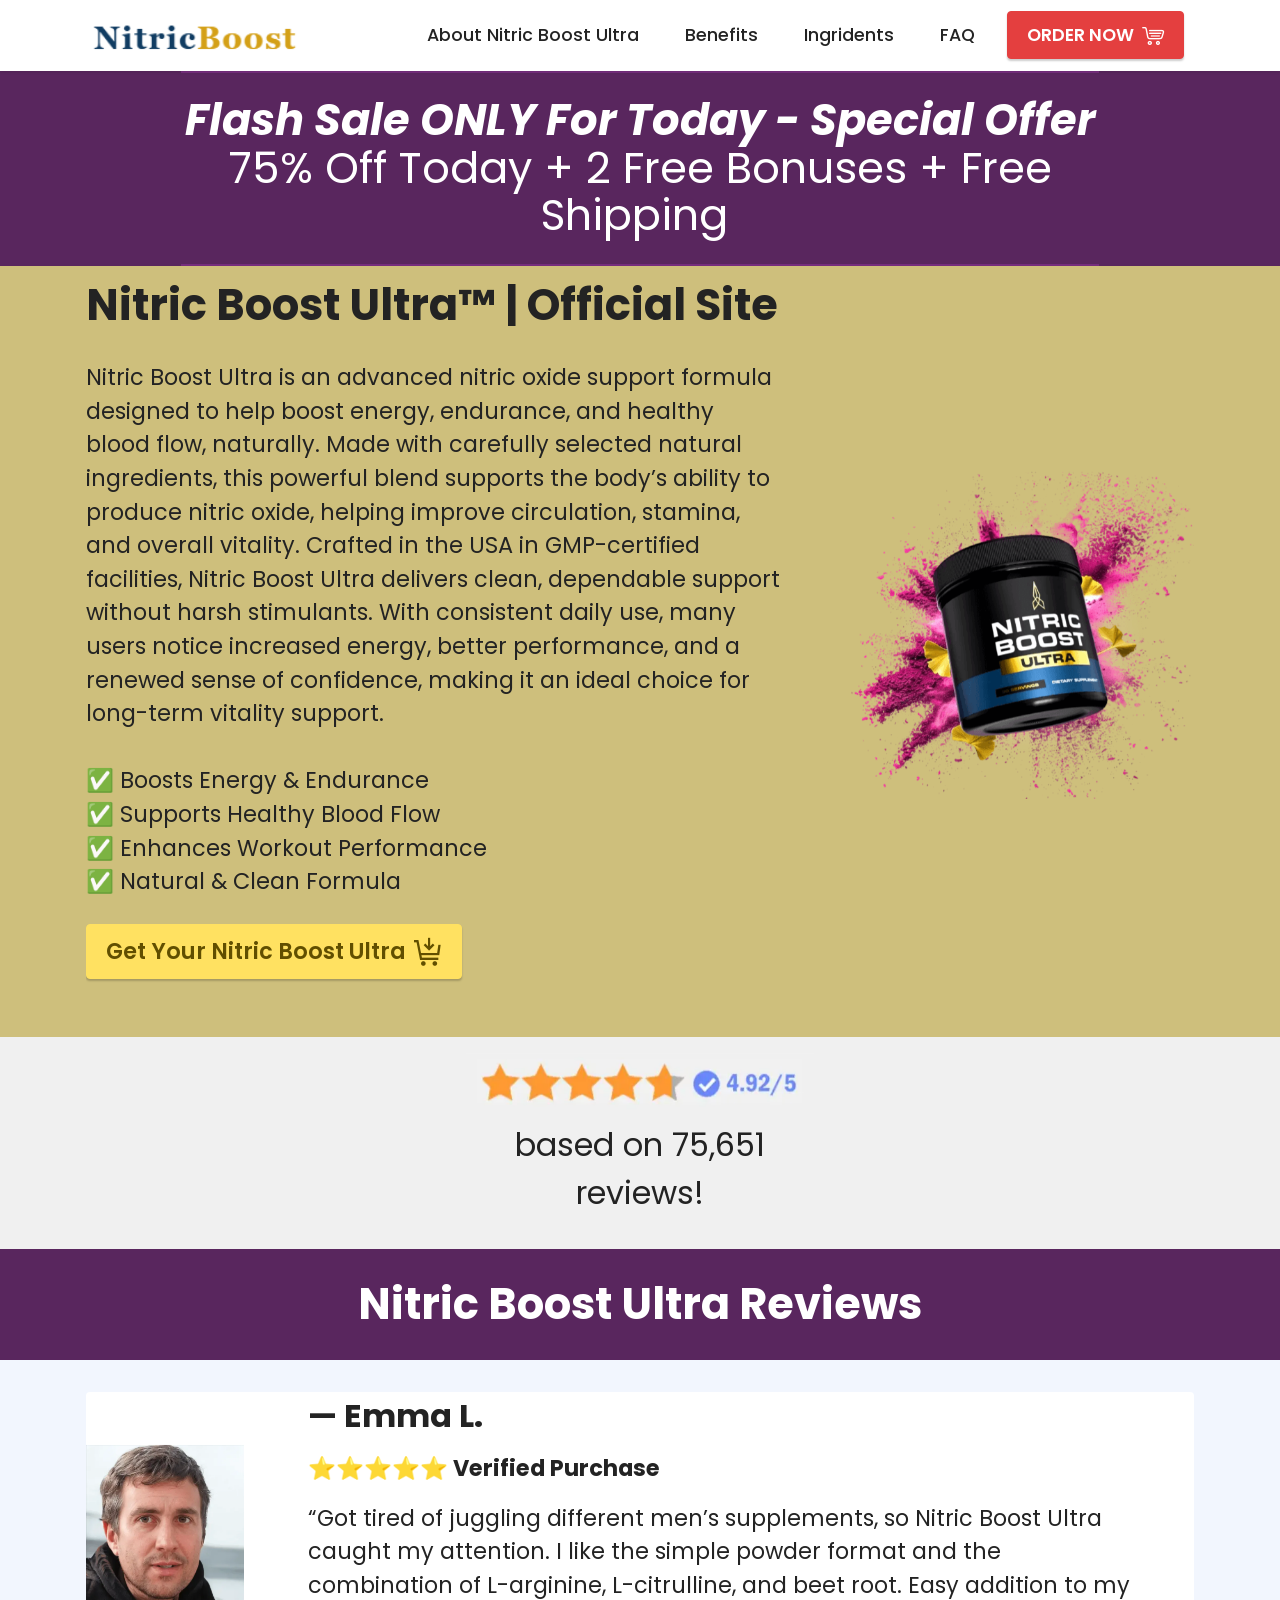
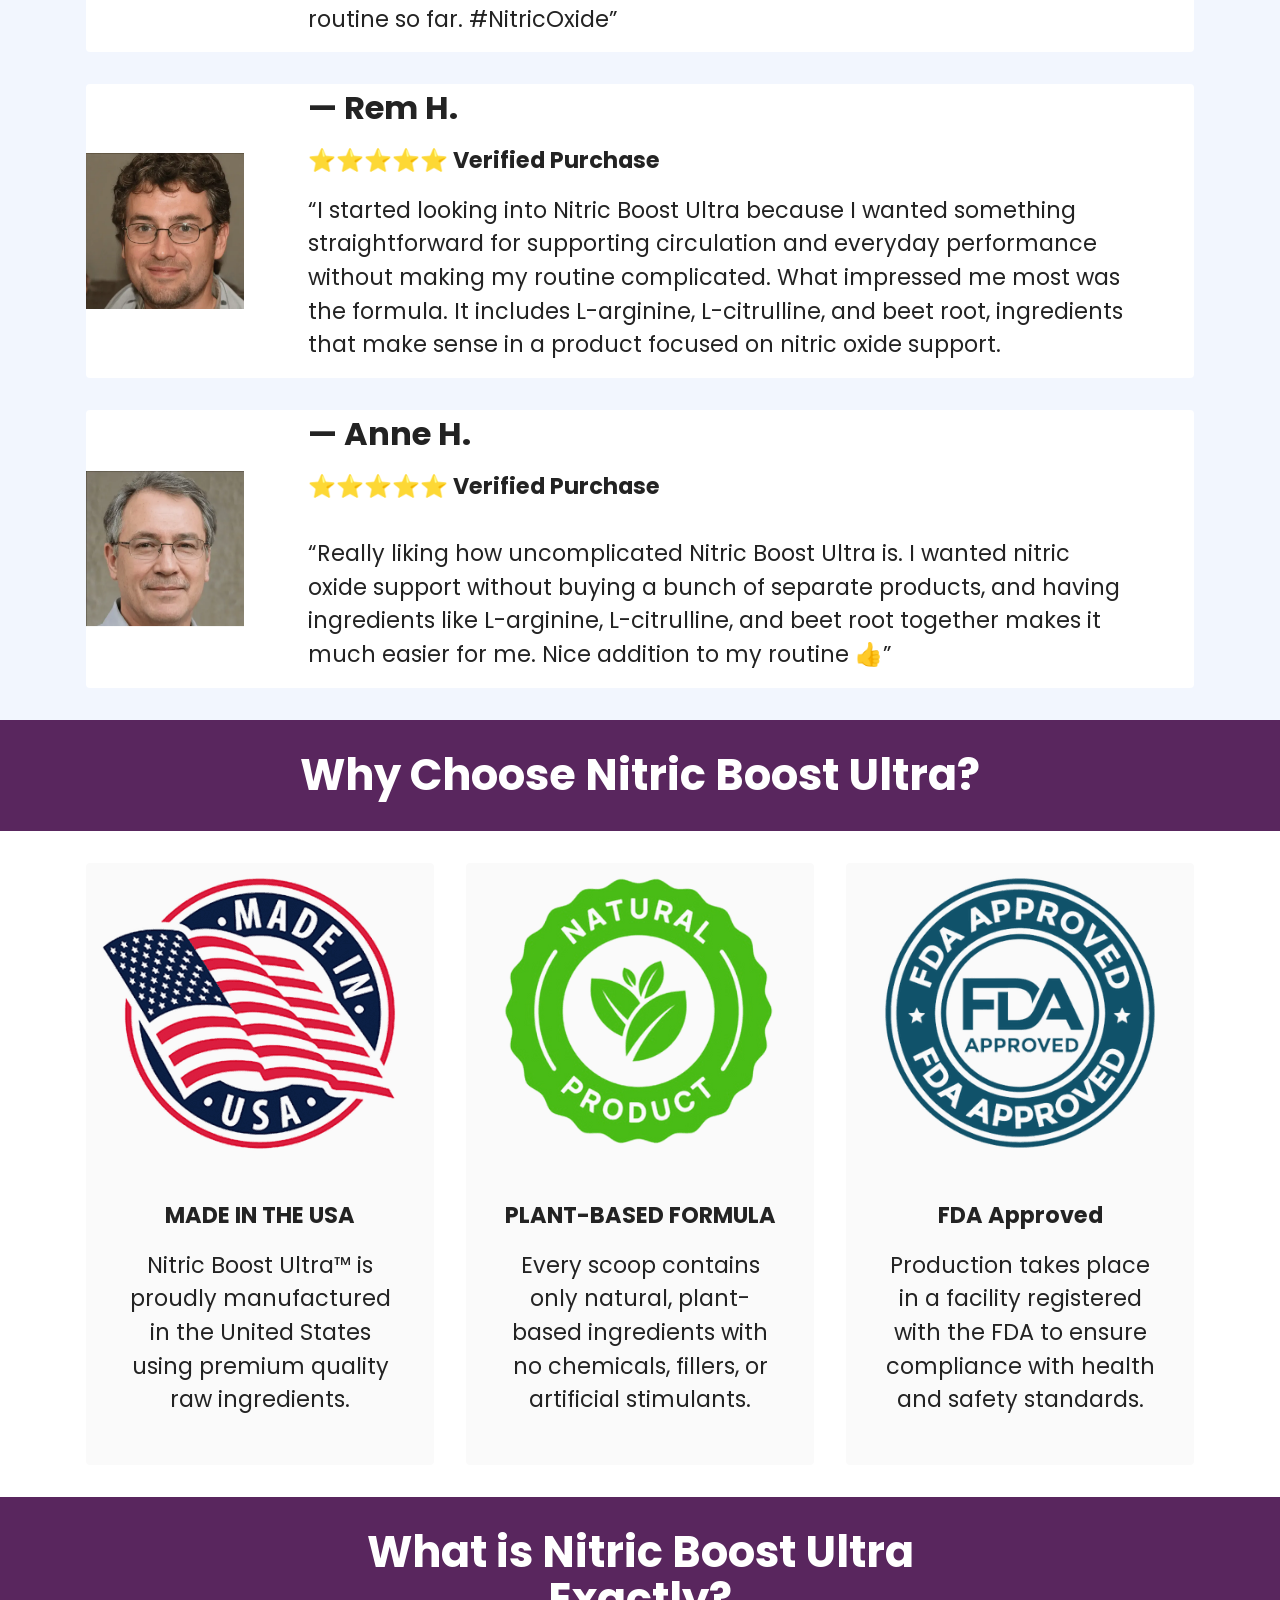
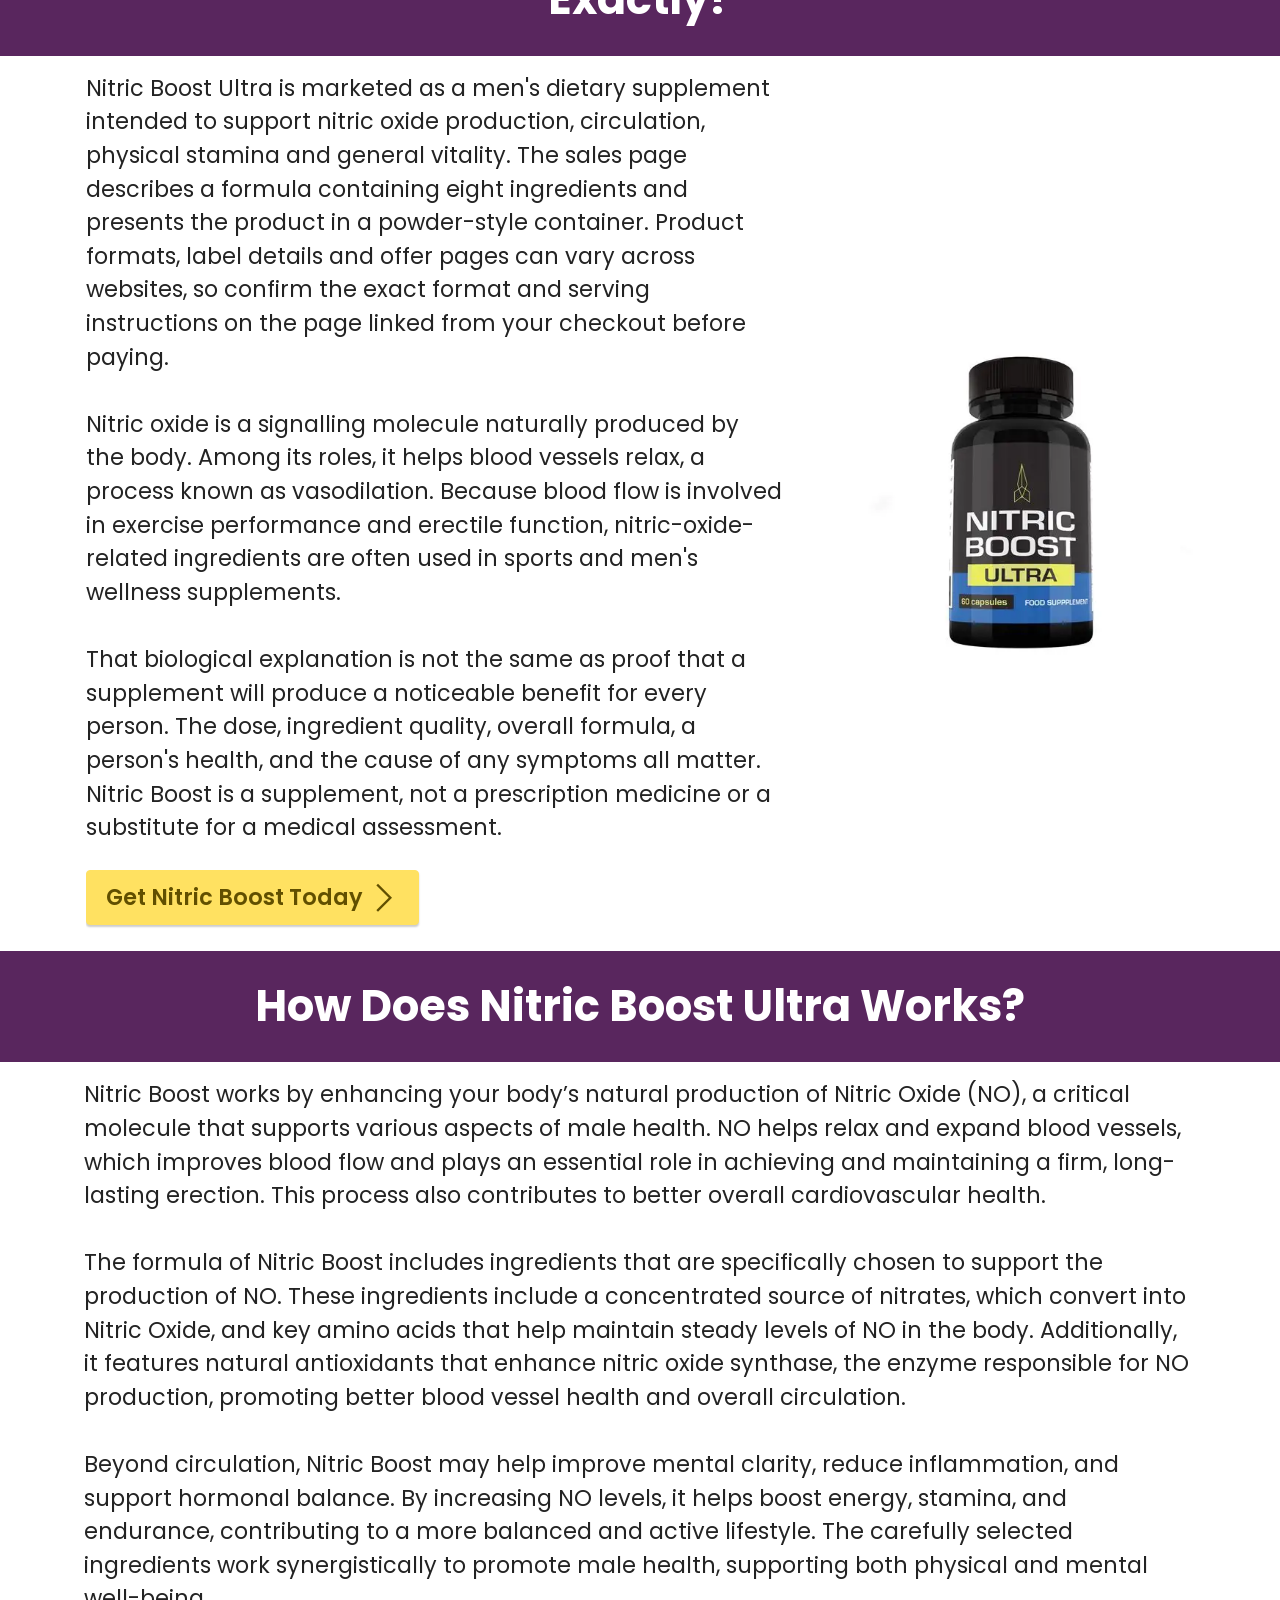
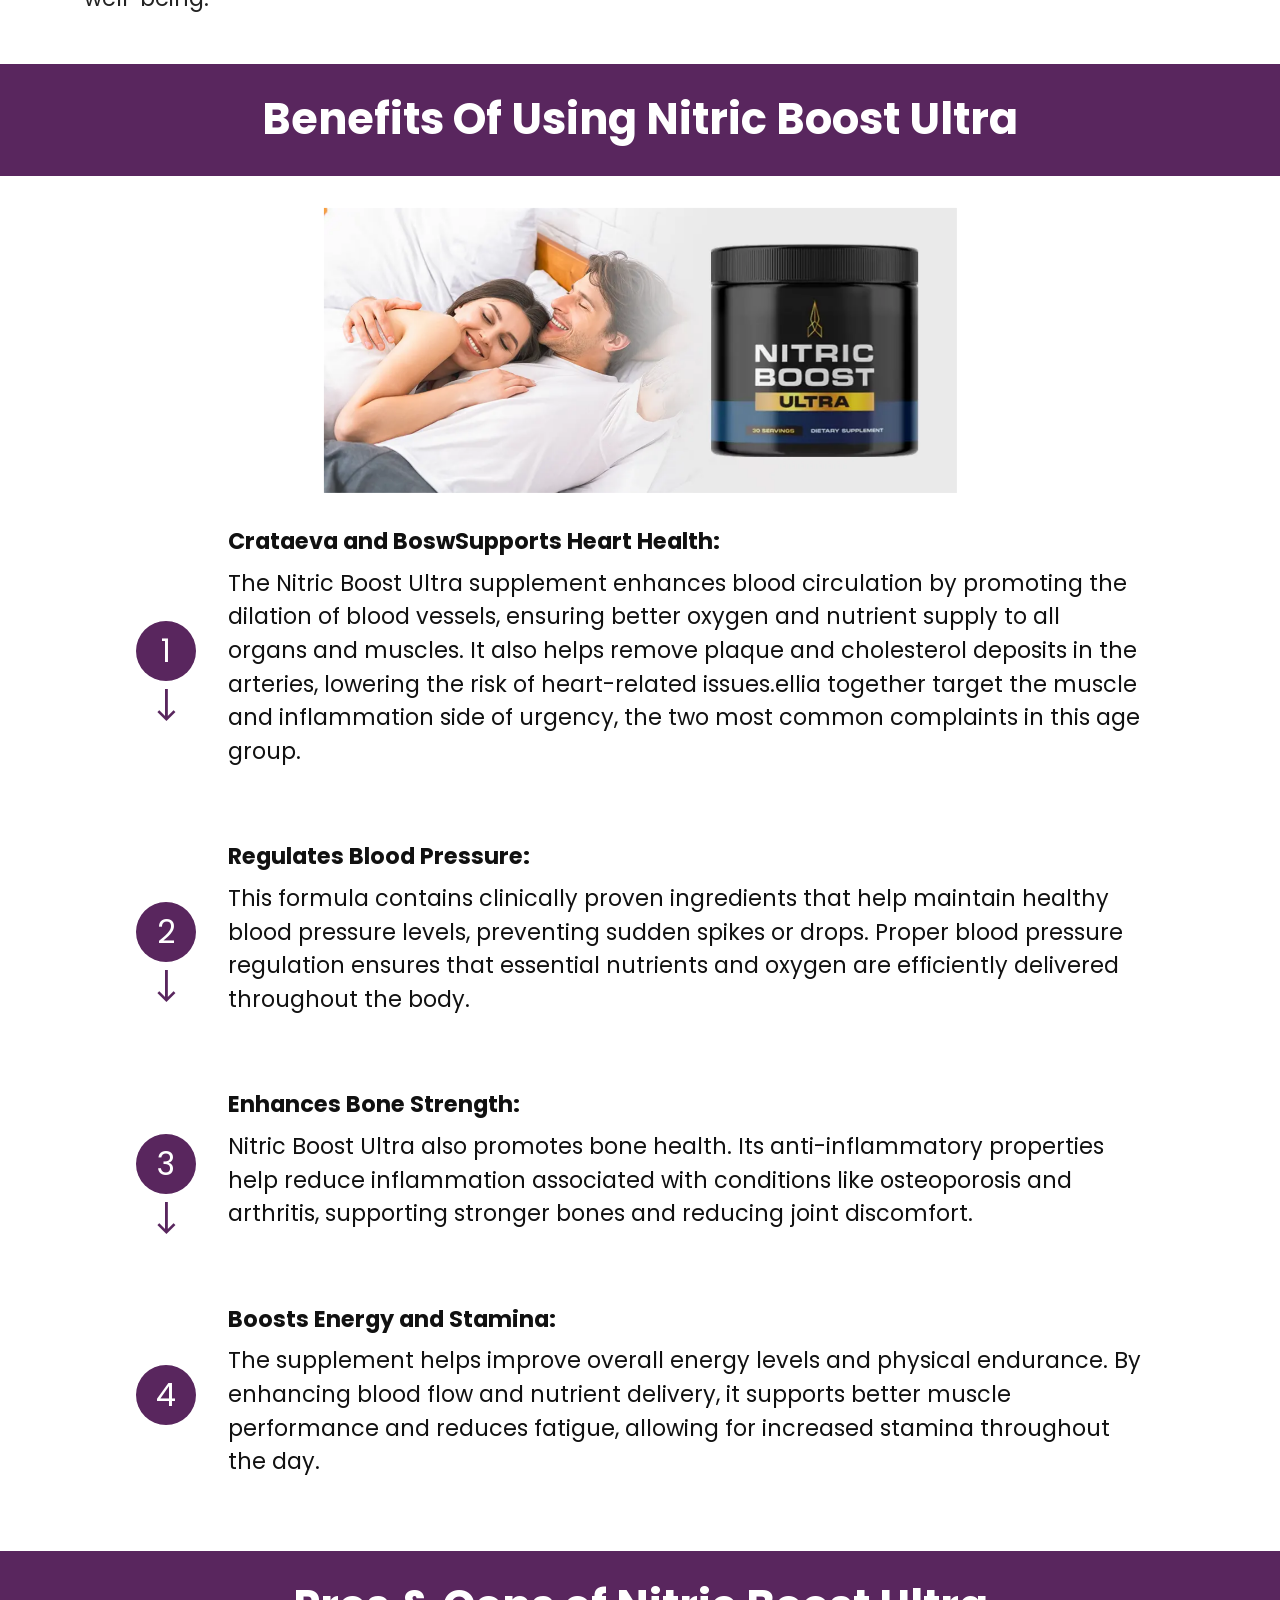
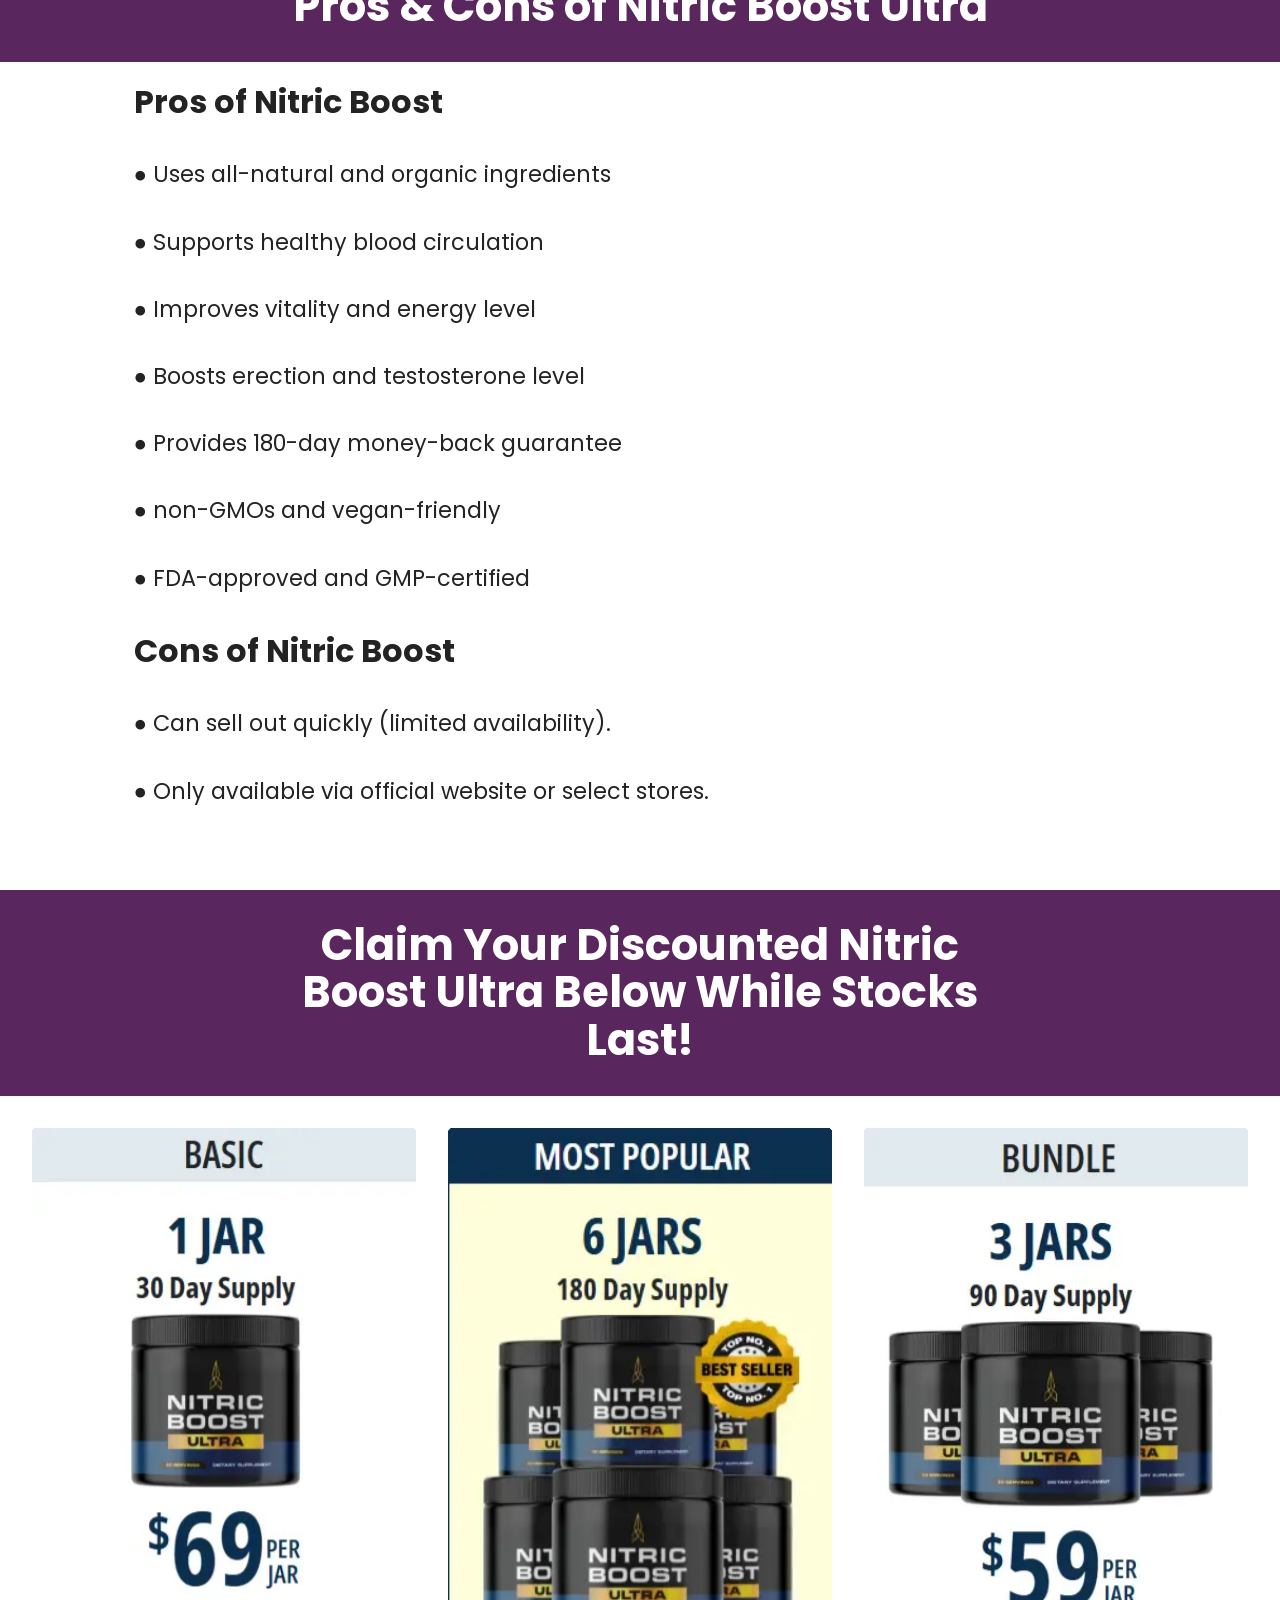
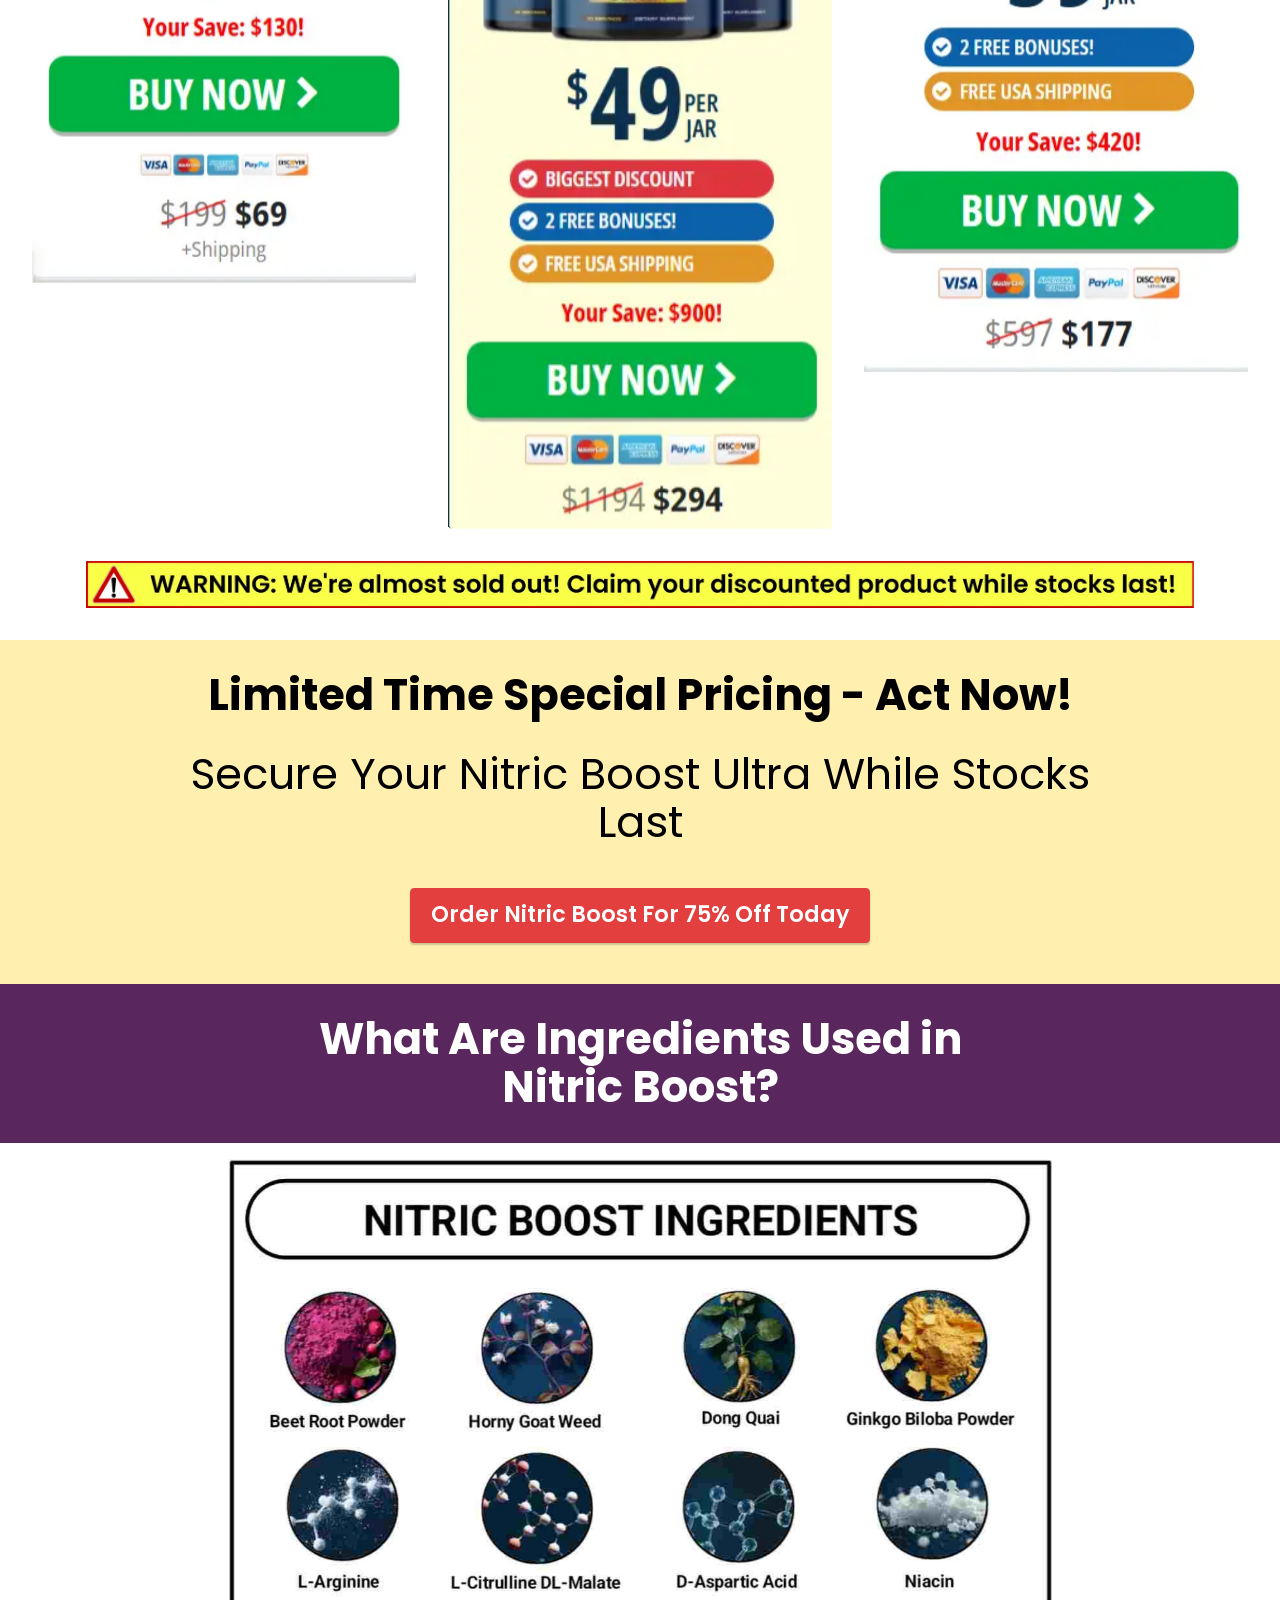
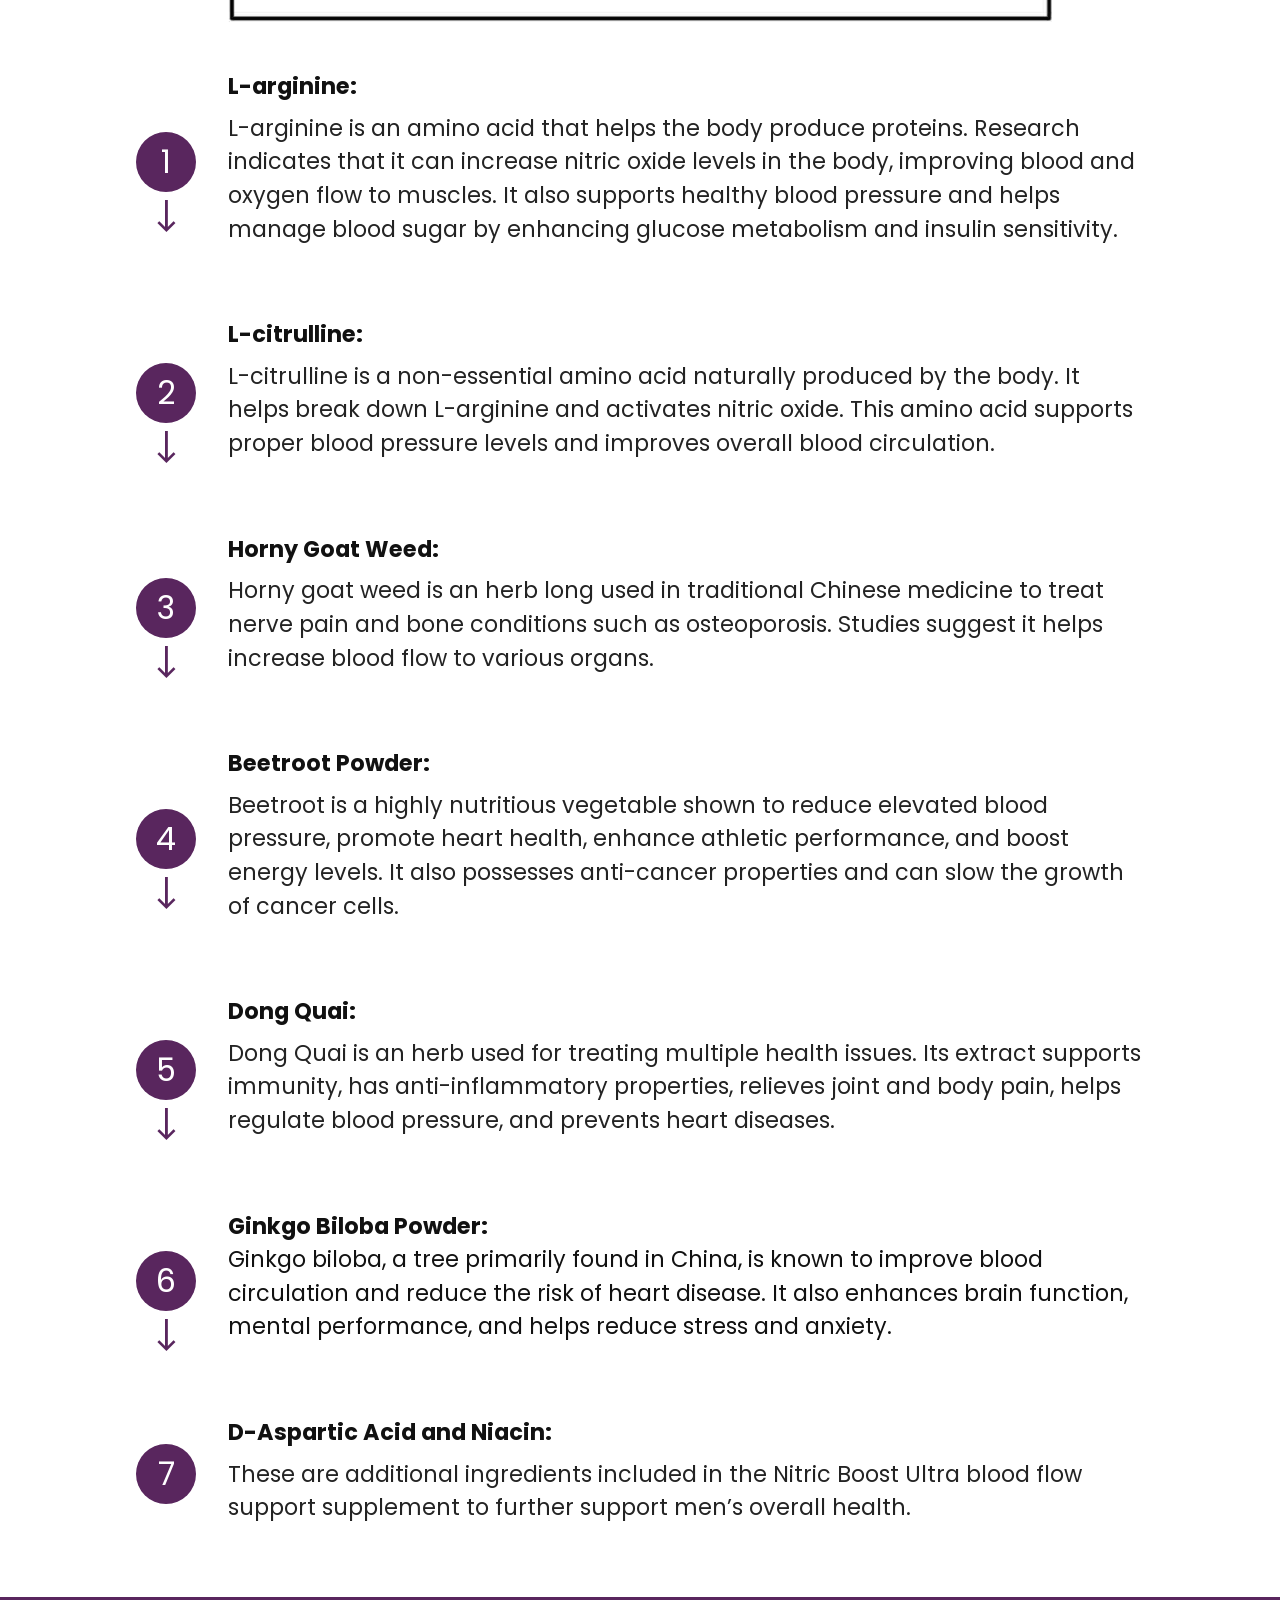
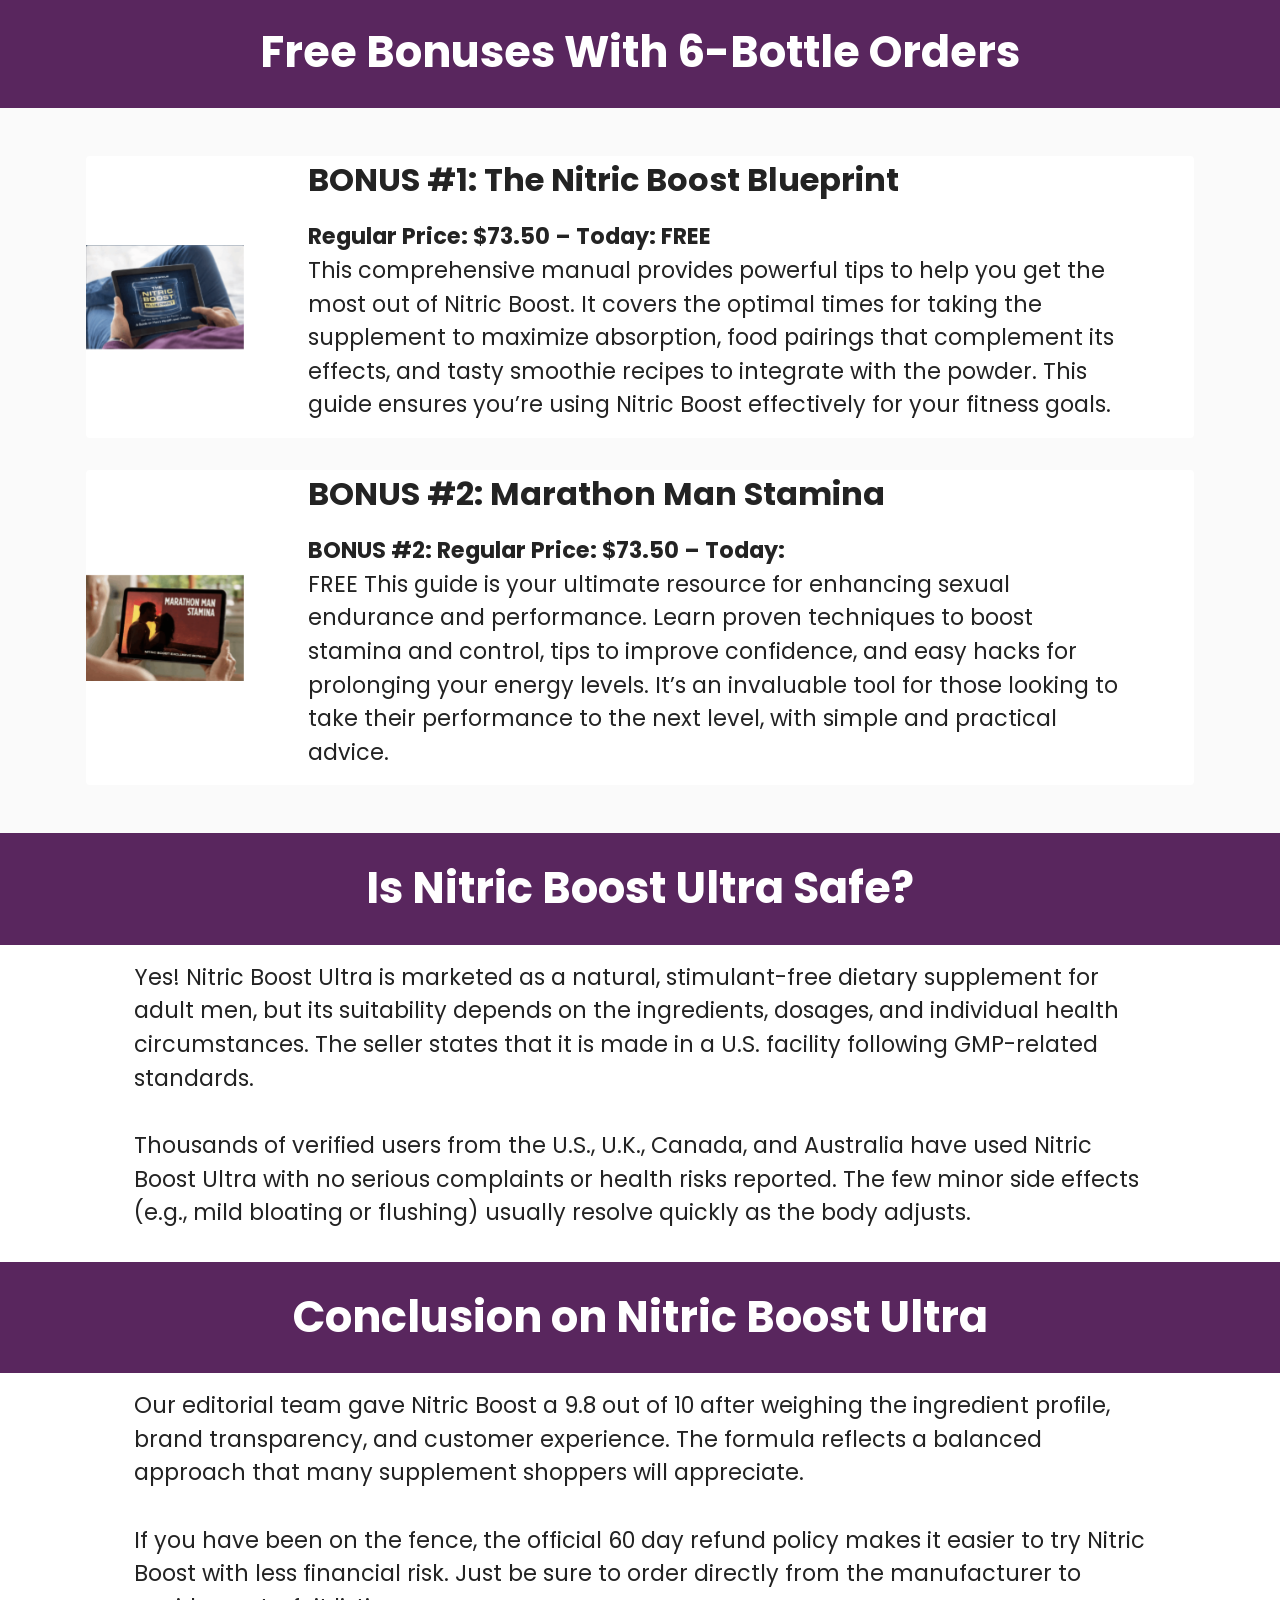
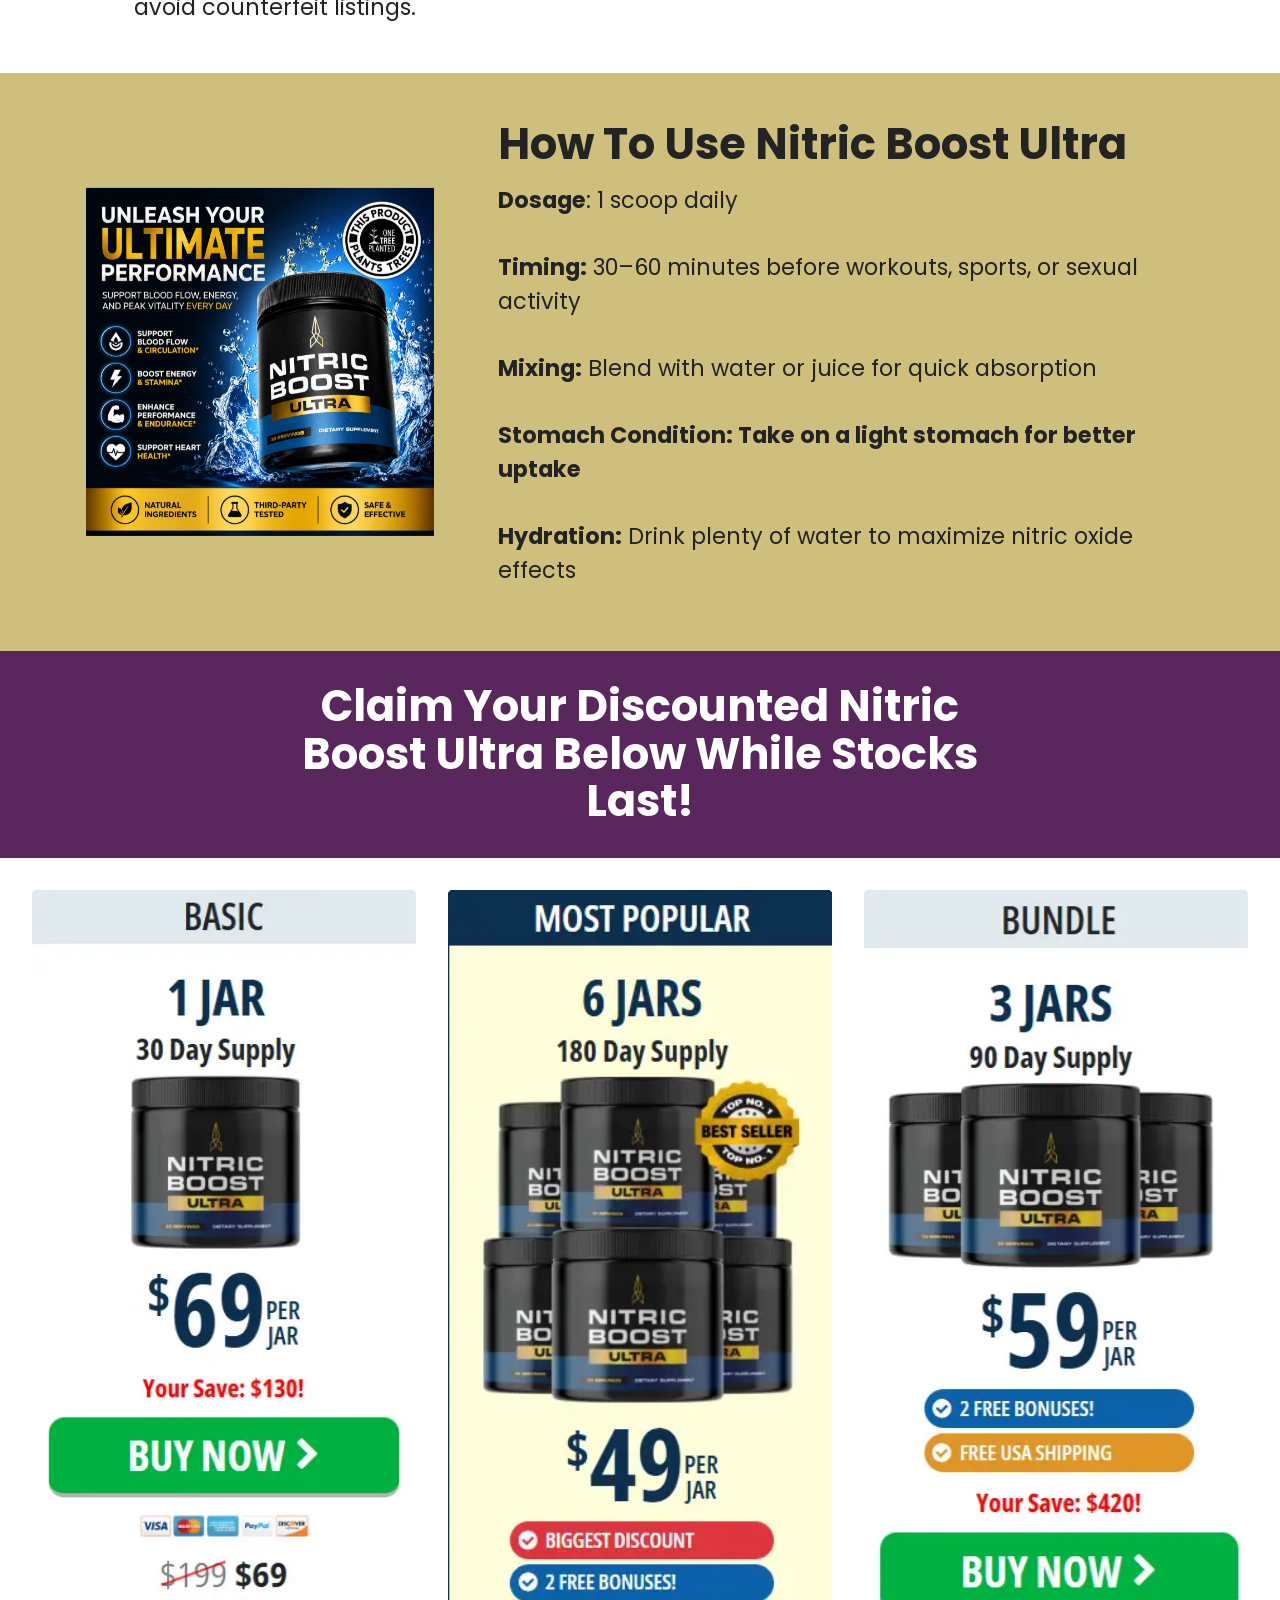
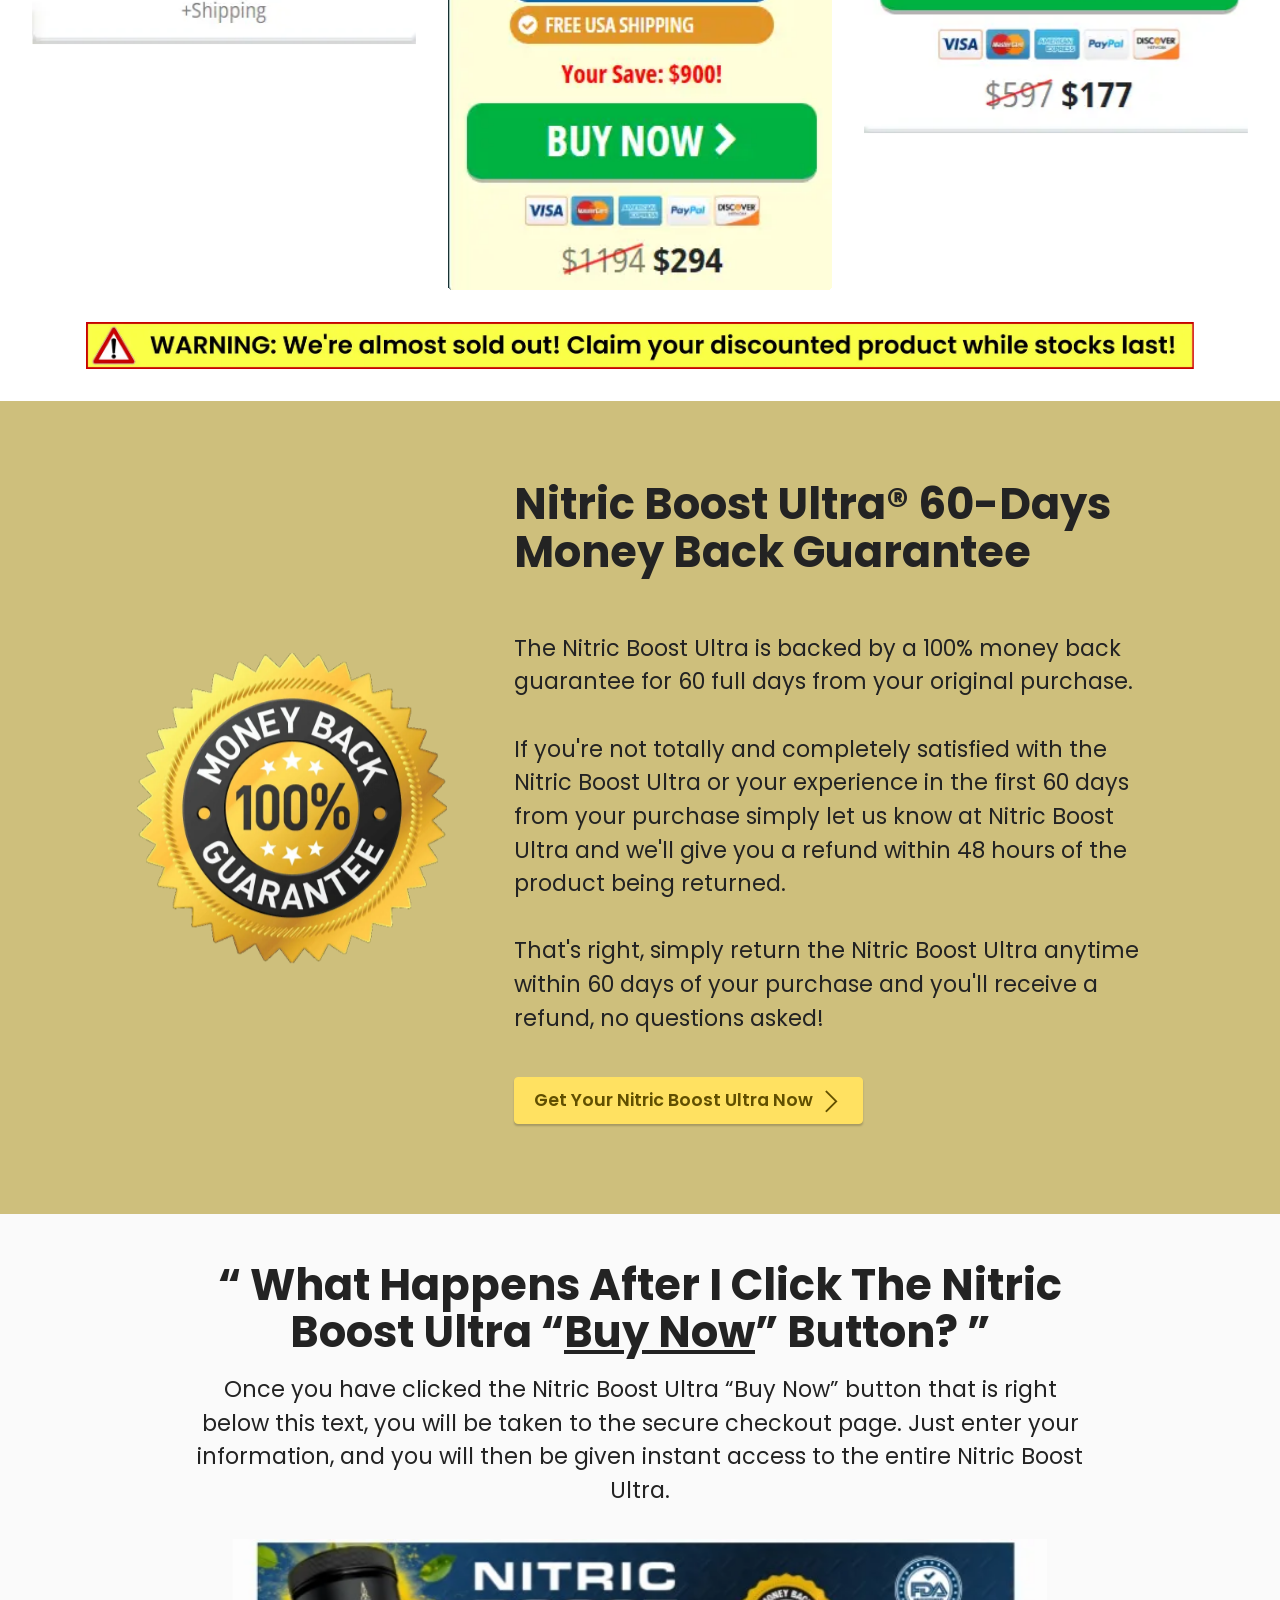
==== index.html @ 394a0755 "Add files via upload" ====
<!DOCTYPE html>
<html  >
<head>
  <!-- Site made with Mobirise Website Builder v6.1.12, https://mobirise.com -->
  <meta charset="UTF-8">
  <meta http-equiv="X-UA-Compatible" content="IE=edge">
  <meta name="generator" content="Mobirise v6.1.12, mobirise.com">
  <meta name="twitter:card" content="summary_large_image"/>
  <meta name="twitter:image:src" content="assets/images/index-meta.png">
  <meta property="og:image" content="assets/images/index-meta.png">
  <meta name="twitter:title" content="Nitric Boost Ultra® | USA Official Site">
  <meta name="viewport" content="width=device-width, initial-scale=1, minimum-scale=1">
  <link rel="shortcut icon" href="assets/images/product-image-m6xtf-128x120.png" type="image/x-icon">
  <meta name="description" content="Nitric Boost Ultra is an advanced nitric oxide support formula designed to help boost energy, endurance, and healthy blood flow, naturally. Made with carefully selected natural ingredients, this powerful blend supports the body’s ability to produce nitric oxide, helping improve circulation, stamina, and overall vitality. Crafted in the USA in GMP-certified facilities, Nitric Boost Ultra delivers clean, dependable support without harsh stimulants. With consistent daily use, many users notice increased energy, better performance, and a renewed sense of confidence, making it an ideal choice for long-term vitality support.">
  
  
  <title>Nitric Boost Ultra® | USA Official Site</title>
  <link rel="stylesheet" href="assets/web/assets/mobirise-icons2/mobirise2.css">
  <link rel="stylesheet" href="assets/web/assets/mobirise-icons-bold/mobirise-icons-bold.css">
  <link rel="stylesheet" href="assets/web/assets/mobirise-icons/mobirise-icons.css">
  <link rel="stylesheet" href="assets/bootstrap/css/bootstrap.min.css">
  <link rel="stylesheet" href="assets/animatecss/animate.css">
  <link rel="stylesheet" href="assets/dropdown/css/style.css">
  <link rel="stylesheet" href="assets/socicon/css/styles.css">
  <link rel="stylesheet" href="assets/theme/css/style.css">
  <link rel="preload" href="https://fonts.googleapis.com/css?family=Poppins:100,100i,200,200i,300,300i,400,400i,500,500i,600,600i,700,700i,800,800i,900,900i&display=swap" as="style" onload="this.onload=null;this.rel='stylesheet'">
  <noscript><link rel="stylesheet" href="https://fonts.googleapis.com/css?family=Poppins:100,100i,200,200i,300,300i,400,400i,500,500i,600,600i,700,700i,800,800i,900,900i&display=swap"></noscript>
  <link rel="preload" as="style" href="assets/mobirise/css/mbr-additional.css?v=pgMG4z"><link rel="stylesheet" href="assets/mobirise/css/mbr-additional.css?v=pgMG4z" type="text/css">

  
  
  
</head>
<body>
  
  <section data-bs-version="5.1" class="menu menu2 cid-tuC40mmOYC" once="menu" id="menu2-0">
    
    <nav class="navbar navbar-dropdown navbar-expand-lg">
        <div class="container">
            <div class="navbar-brand">
                <span class="navbar-logo">
                    <a href="https://www.smloudtrack.com/4K61JQXM6/9S3G7KR/?source_id=us-drachen">
                        <img src="assets/images/screenshot202026-10-2420192535-196x43.webp" alt="New Era Protect-logo" style="height: 3rem;">
                    </a>
                </span>
                
            </div>
            <button class="navbar-toggler" type="button" data-toggle="collapse" data-bs-toggle="collapse" data-target="#navbarSupportedContent" data-bs-target="#navbarSupportedContent" aria-controls="navbarNavAltMarkup" aria-expanded="false" aria-label="Toggle navigation">
                <div class="hamburger">
                    <span></span>
                    <span></span>
                    <span></span>
                    <span></span>
                </div>
            </button>
            <div class="collapse navbar-collapse" id="navbarSupportedContent">
                <ul class="navbar-nav nav-dropdown" data-app-modern-menu="true"><li class="nav-item"><a class="nav-link link text-black display-4" href="index.html#info1-7">
                            About Nitric Boost Ultra</a></li>
                    <li class="nav-item"><a class="nav-link link text-black display-4" href="index.html#info1-c">Benefits</a></li>
                    <li class="nav-item"><a class="nav-link link text-black display-4" href="index.html#info1-q">Ingridents</a>
                    </li><li class="nav-item"><a class="nav-link link text-black display-4" href="index.html#info1-14">FAQ</a></li></ul>
                
                <div class="navbar-buttons mbr-section-btn"><a class="btn btn-secondary display-4" href="https://kxevku.s.gy/URxbIv" target="_blank"><span class="mbrib-shopping-cart mbr-iconfont mbr-iconfont-btn"></span>ORDER NOW</a></div>
            </div>
        </div>
    </nav>
</section>

<section data-bs-version="5.1" class="content6 cid-uy4LnIjaWZ" id="content6-2a">
    
    <div class="container">
        <div class="row justify-content-center">
            <div class="col-md-12 col-lg-10">
                <hr class="line">
                <p class="mbr-text align-center mbr-fonts-style my-4 display-2"><em><strong>Flash Sale ONLY For Today - Special Offer
<br></strong></em>75% Off Today + 2 Free Bonuses + Free Shipping&nbsp;<br></p>
                <hr class="line">
            </div>
        </div>
    </div>
</section>

<section data-bs-version="5.1" class="features18 cid-uOPuLo8M3d" id="features19-32">

    

    
    
    <div class="container">
        <div class="row justify-content-center">
            <div class="card col-12 col-lg">
                <div class="card-wrapper">
                    <h6 class="card-title mbr-fonts-style mb-4 display-2"><strong>Nitric Boost Ultra™ | Official Site</strong></h6>
                    <p class="mbr-text mbr-fonts-style display-7">Nitric Boost Ultra is an advanced nitric oxide support formula designed to help boost energy, endurance, and healthy blood flow, naturally. Made with carefully selected natural ingredients, this powerful blend supports the body’s ability to produce nitric oxide, helping improve circulation, stamina, and overall vitality. Crafted in the USA in GMP-certified facilities, Nitric Boost Ultra delivers clean, dependable support without harsh stimulants. With consistent daily use, many users notice increased energy, better performance, and a renewed sense of confidence, making it an ideal choice for long-term vitality support.
<br>
<br>✅ Boosts Energy &amp; Endurance
<br>✅ Supports Healthy Blood Flow
<br>✅ Enhances Workout Performance
<br>✅ Natural &amp; Clean Formula<br></p>
                    <div class="mbr-section-btn"><a class="btn btn-warning display-7" href="https://kxevku.s.gy/URxbIv"><span class="mobi-mbri mobi-mbri-cart-add mbr-iconfont mbr-iconfont-btn"></span>Get Your&nbsp;Nitric Boost Ultra</a></div>
                </div>
            </div>
            <div class="col-12 col-lg-4">
                <div class="image-wrapper">
                    <img src="assets/images/product-image-m6xtf-500x470.webp" alt="nitric boost-overview">
                </div>
            </div>
        </div>
    </div>
</section>

<section data-bs-version="5.1" class="image3 cid-tuCc3FF7ab" id="image3-4">
    

    
    

    <div class="container">
        <div class="row justify-content-center">
            <div class="col-12 col-lg-4">
                <div class="image-wrapper">
                    <img src="assets/images/screenshot-2024-07-04-202443-546x94.webp" alt="Nitric Boost Ultra-rating">
                    <p class="mbr-description mbr-fonts-style mt-2 align-center display-5">
                        based on 75,651 reviews!</p>
                </div>
            </div>
        </div>
    </div>
</section>

<section data-bs-version="5.1" class="info1 cid-tXlWRFYl4I" id="info1-1t">
    

    
    
    <div class="align-center container">
        <div class="row justify-content-center">
            <div class="col-12 col-lg-8">
                <h3 class="mbr-section-title mb-4 mbr-fonts-style display-2"><strong>Nitric Boost Ultra Reviews</strong></h3>
                
                
            </div>
        </div>
    </div>
</section>

<section data-bs-version="5.1" class="team2 cid-tXlWVh4VZe" xmlns="http://www.w3.org/1999/html" id="team2-1u">
    

    
    
    <div class="container">
        <div class="card">
            <div class="card-wrapper">
                <div class="row align-items-center">
                    <div class="col-12 col-md-2">
                        <div class="image-wrapper">
                            <img src="assets/images/6748256d8a9c1-nitric-boost-review-3.webp" alt="6748256d8a9c1-nitric-boost-review-3">
                        </div>
                    </div>
                    <div class="col-12 col-md">
                        <div class="card-box">
                            <h5 class="card-title mbr-fonts-style m-0 mb-3 display-5"><strong>— Emma L.</strong></h5>
                            <h6 class="card-subtitle mbr-fonts-style mb-3 display-7"><strong>⭐⭐⭐⭐⭐ Verified Purchase</strong></h6>
                            <p class="mbr-text mbr-fonts-style display-7">“Got tired of juggling different men’s supplements, so Nitric Boost Ultra caught my attention. I like the simple powder format and the combination of L-arginine, L-citrulline, and beet root. Easy addition to my routine so far. #NitricOxide”<br></p>
                            
                        </div>
                    </div>
                </div>
            </div>
        </div>
        <div class="card">
            <div class="card-wrapper">
                <div class="row align-items-center">
                    <div class="col-12 col-md-2">
                        <div class="image-wrapper">
                            <img src="assets/images/6748256e7b612-nitric-boost-review-2.webp" alt="6748256e7b612-nitric-boost-review-2">
                        </div>
                    </div>
                    <div class="col-12 col-md">
                        <div class="card-box">
                            <h5 class="card-title mbr-fonts-style m-0 mb-3 display-5"><strong>— Rem H.</strong></h5>
                            <h6 class="card-subtitle mbr-fonts-style mb-3 display-7"><strong>⭐⭐⭐⭐⭐ Verified Purchase</strong></h6>
                            <p class="mbr-text mbr-fonts-style display-7">“I started looking into Nitric Boost Ultra because I wanted something straightforward for supporting circulation and everyday performance without making my routine complicated. What impressed me most was the formula. It includes L-arginine, L-citrulline, and beet root, ingredients that make sense in a product focused on nitric oxide support.<br></p>
                            
                        </div>
                    </div>
                </div>
            </div>
        </div>
        <div class="card">
            <div class="card-wrapper">
                <div class="row align-items-center">
                    <div class="col-12 col-md-2">
                        <div class="image-wrapper">
                            <img src="assets/images/6748256fdae76-nitric-boost-review-1.webp" alt="6748256fdae76-nitric-boost-review-1">
                        </div>
                    </div>
                    <div class="col-12 col-md">
                        <div class="card-box">
                            <h5 class="card-title mbr-fonts-style m-0 mb-3 display-5"><strong>— Anne H.</strong></h5>
                            <h6 class="card-subtitle mbr-fonts-style mb-3 display-7"><strong>⭐⭐⭐⭐⭐ Verified Purchase</strong><strong><br></strong><br>“Really liking how uncomplicated Nitric Boost Ultra is. I wanted nitric oxide support without buying a bunch of separate products, and having ingredients like L-arginine, L-citrulline, and beet root together makes it much easier for me. Nice addition to my routine 👍”</h6>
                            <p class="mbr-text mbr-fonts-style display-7"></p><div class="wp-block-image" style="margin: 0px; padding: 0px; color: rgb(30, 41, 59); font-family: Inter, -apple-system, BlinkMacSystemFont, &quot;Segoe UI&quot;, Roboto, Oxygen, Ubuntu, Cantarell, sans-serif; font-size: 17.92px;"></div><p></p>
                            
                        </div>
                    </div>
                </div>
            </div>
        </div>
    </div>
</section>

<section data-bs-version="5.1" class="info1 cid-vycp9FXI3a" id="info1-3l">
    

    
    
    <div class="align-center container-fluid">
        <div class="row justify-content-center">
            <div class="col-12 col-lg-8">
                <h3 class="mbr-section-title mb-4 mbr-fonts-style display-2"><strong>Why Choose Nitric Boost Ultra?</strong></h3>
                
                
            </div>
        </div>
    </div>
</section>

<section data-bs-version="5.1" class="content3 cid-vycoPttFcJ" id="content3-3k">
    
    
    <div class="container">
        
        <div class="row mt-4">
            <div class="item features-image col-12 col-md-6 col-lg-4">
                <div class="item-wrapper">
                    <div class="item-img">
                        <img src="assets/images/untitled-200-120-px-2-500x300.webp" alt="Why Choose Nitric Boost Ultra" title="">
                    </div>
                    <div class="item-content">
                        
                        <h6 class="item-subtitle mbr-fonts-style mt-1 display-7"><strong>MADE IN THE USA</strong></h6>
                        <p class="mbr-text mbr-fonts-style mt-3 display-7">Nitric Boost Ultra™ is proudly manufactured in the United States using premium quality raw ingredients.<br></p>
                    </div>
                    
                </div>
            </div>
            <div class="item features-image col-12 col-md-6 col-lg-4">
                <div class="item-wrapper">
                    <div class="item-img">
                        <img src="assets/images/untitled-200-120-px-3-500x300.webp" alt="Why Choose Nitric Boost Ultra" title="">
                    </div>
                    <div class="item-content">
                        
                        <h6 class="item-subtitle mbr-fonts-style mt-1 display-7"><strong>PLANT-BASED FORMULA</strong></h6>
                        <p class="mbr-text mbr-fonts-style mt-3 display-7">Every scoop contains only natural, plant-based ingredients with no chemicals, fillers, or artificial stimulants.<br>
                        </p>
                    </div>
                    
                </div>
            </div>
            <div class="item features-image col-12 col-md-6 col-lg-4">
                <div class="item-wrapper">
                    <div class="item-img">
                        <img src="assets/images/untitled-200-120-px-500x300.webp" alt="Why Choose Nitric Boost Ultra" title="">
                    </div>
                    <div class="item-content">
                        
                        <h6 class="item-subtitle mbr-fonts-style mt-1 display-7"><strong>FDA Approved</strong></h6>
                        <p class="mbr-text mbr-fonts-style mt-3 display-7">Production takes place in a facility registered with the FDA to ensure compliance with health and safety standards.<br></p>
                    </div>
                    
                </div>
            </div>

        </div>
    </div>
</section>

<section data-bs-version="5.1" class="info1 cid-tuCg8wtQiJ" id="info1-7">
    

    
    
    <div class="align-center container">
        <div class="row justify-content-center">
            <div class="col-12 col-lg-8">
                <h3 class="mbr-section-title mb-4 mbr-fonts-style display-2"><strong>What is Nitric Boost Ultra Exactly?</strong></h3>
                
                
            </div>
        </div>
    </div>
</section>

<section data-bs-version="5.1" class="features18 cid-urbRHC6PPh" id="features19-29">

    

    
    
    <div class="container">
        <div class="row justify-content-center">
            <div class="card col-12 col-lg">
                <div class="card-wrapper">
                    
                    <p class="mbr-text mbr-fonts-style display-7">Nitric Boost Ultra is marketed as a men's dietary supplement intended to support nitric oxide production, circulation, physical stamina and general vitality. The sales page describes a formula containing eight ingredients and presents the product in a powder-style container. Product formats, label details and offer pages can vary across websites, so confirm the exact format and serving instructions on the page linked from your checkout before paying.
<br>
<br>Nitric oxide is a signalling molecule naturally produced by the body. Among its roles, it helps blood vessels relax, a process known as vasodilation. Because blood flow is involved in exercise performance and erectile function, nitric-oxide-related ingredients are often used in sports and men's wellness supplements.
<br>
<br>That biological explanation is not the same as proof that a supplement will produce a noticeable benefit for every person. The dose, ingredient quality, overall formula, a person's health, and the cause of any symptoms all matter. Nitric Boost is a supplement, not a prescription medicine or a substitute for a medical assessment.<br></p>
                    <div class="mbr-section-btn"><a class="btn btn-warning display-7" href="https://kxevku.s.gy/URxbIv"><span class="mobi-mbri mobi-mbri-arrow-next mbr-iconfont mbr-iconfont-btn"></span>Get Nitric Boost Today</a></div>
                </div>
            </div>
            <div class="col-12 col-lg-4">
                <div class="image-wrapper">
                    <img src="assets/images/oip-5.webp" alt="what-is-newera-prtect">
                </div>
            </div>
        </div>
    </div>
</section>

<section data-bs-version="5.1" class="info1 cid-tuChEAIpRc" id="info1-a">
    

    
    
    <div class="align-center container-fluid">
        <div class="row justify-content-center">
            <div class="col-12 col-lg-8">
                <h3 class="mbr-section-title mb-4 mbr-fonts-style display-2"><strong>How Does Nitric Boost Ultra Works?</strong></h3>
                
                
            </div>
        </div>
    </div>
</section>

<section data-bs-version="5.1" class="content5 cid-tuChTgCHQh" id="content5-b">
    
    <div class="container-fluid">
        <div class="row justify-content-center">
            <div class="col-md-12 col-lg-11">
                
                
                <p class="mbr-text mbr-fonts-style display-7">Nitric Boost works by enhancing your body’s natural production of Nitric Oxide (NO), a critical molecule that supports various aspects of male health. NO helps relax and expand blood vessels, which improves blood flow and plays an essential role in achieving and maintaining a firm, long-lasting erection. This process also contributes to better overall cardiovascular health.
<br>
<br>The formula of Nitric Boost includes ingredients that are specifically chosen to support the production of NO. These ingredients include a concentrated source of nitrates, which convert into Nitric Oxide, and key amino acids that help maintain steady levels of NO in the body. Additionally, it features natural antioxidants that enhance nitric oxide synthase, the enzyme responsible for NO production, promoting better blood vessel health and overall circulation.
<br>
<br>Beyond circulation, Nitric Boost may help improve mental clarity, reduce inflammation, and support hormonal balance. By increasing NO levels, it helps boost energy, stamina, and endurance, contributing to a more balanced and active lifestyle. The carefully selected ingredients work synergistically to promote male health, supporting both physical and mental well-being.<br></p>
            </div>
        </div>
    </div>
</section>

<section data-bs-version="5.1" class="info1 cid-tuCicrrlfM" id="info1-c">
    

    
    
    <div class="align-center container-fluid">
        <div class="row justify-content-center">
            <div class="col-12 col-lg-8">
                <h3 class="mbr-section-title mb-4 mbr-fonts-style display-2"><strong>Benefits Of Using Nitric Boost Ultra</strong></h3>
                
                
            </div>
        </div>
    </div>
</section>

<section data-bs-version="5.1" class="image3 cid-uy5ggFQE6O" id="image3-2f">
    

    
    

    <div class="container">
        <div class="row justify-content-center">
            <div class="col-12 col-lg-7">
                <div class="image-wrapper">
                    <img src="assets/images/nitric-boost-review.webp" alt="nitric-boost-benefits">
                    
                </div>
            </div>
        </div>
    </div>
</section>

<section data-bs-version="5.1" class="features19 cid-tuCijVFmr1" id="features20-d">

    

    
    
    <div class="container-fluid">
        <div class="row justify-content-center">
            
            <div class="col-12 col-md-10">
                <div class="item mbr-flex">
                    <div class="icon-box">
                        <span class="step-number mbr-fonts-style display-5">1</span>
                    </div>
                    <div class="text-box">
                        <h4 class="icon-title card-title mbr-black mbr-fonts-style display-7"><strong>Crataeva and BoswSupports Heart Health:&nbsp;</strong></h4>
                        <h5 class="icon-text mbr-black mbr-fonts-style display-7">The Nitric Boost Ultra supplement enhances blood circulation by promoting the dilation of blood vessels, ensuring better oxygen and nutrient supply to all organs and muscles. It also helps remove plaque and cholesterol deposits in the arteries, lowering the risk of heart-related issues.ellia together target the muscle and inflammation side of urgency, the two most common complaints in this age group.</h5>
                    </div>
                </div>
                <div class="item mbr-flex">
                    <div class="icon-box">
                        <span class="step-number mbr-fonts-style display-5">2</span>
                    </div>
                    <div class="text-box">
                        <h4 class="icon-title card-title mbr-black mbr-fonts-style display-7"><strong>Regulates Blood Pressure:</strong></h4>
                        <h5 class="icon-text mbr-black mbr-fonts-style display-7">This formula contains clinically proven ingredients that help maintain healthy blood pressure levels, preventing sudden spikes or drops. Proper blood pressure regulation ensures that essential nutrients and oxygen are efficiently delivered throughout the body.</h5>
                    </div>
                </div>
                <div class="item mbr-flex">
                    <div class="icon-box">
                        <span class="step-number mbr-fonts-style display-5">3</span>
                    </div>
                    <div class="text-box">
                        <h4 class="icon-title card-title mbr-black mbr-fonts-style display-7"><strong>Enhances Bone Strength:&nbsp;</strong></h4>
                        <h5 class="icon-text mbr-black mbr-fonts-style display-7">Nitric Boost Ultra also promotes bone health. Its anti-inflammatory properties help reduce inflammation associated with conditions like osteoporosis and arthritis, supporting stronger bones and reducing joint discomfort.</h5>
                    </div>
                </div>
                <div class="item mbr-flex last">
                    <div class="icon-box">
                        <span class="step-number mbr-fonts-style display-5">4</span>
                    </div>
                    <div class="text-box">
                        <h4 class="icon-title card-title mbr-black mbr-fonts-style display-7"><strong>Boosts Energy and Stamina:</strong></h4>
                        <h5 class="icon-text mbr-black mbr-fonts-style display-7">The supplement helps improve overall energy levels and physical endurance. By enhancing blood flow and nutrient delivery, it supports better muscle performance and reduces fatigue, allowing for increased stamina throughout the day.</h5>
                    </div>
                </div>
                
                
                
                
                
                
            </div>
        </div>
    </div>
</section>

<section data-bs-version="5.1" class="content4 cid-uEQfC6AMGw" id="content4-2w">
    

    
    
    <div class="container">
        <div class="row justify-content-center">
            <div class="title col-md-12 col-lg-10">
                <h3 class="mbr-section-title mbr-fonts-style align-center mb-4 display-2">
                    <strong>Pros &amp; Cons of Nitric Boost Ultra</strong></h3>
                
                
            </div>
        </div>
    </div>
</section>

<section data-bs-version="5.1" class="content5 cid-uEQfDJI093" id="content5-2x">
    
    <div class="container">
        <div class="row justify-content-center">
            <div class="col-md-12 col-lg-11">
                
                <h4 class="mbr-section-subtitle mbr-fonts-style mb-4 display-5"><strong>
                    Pros of Nitric Boost&nbsp;</strong></h4>
                <p class="mbr-text mbr-fonts-style display-7">● Uses all-natural and organic ingredients<br>
<br>● Supports healthy blood circulation<br>
<br>● Improves vitality and energy level<br>
<br>● Boosts erection and testosterone level<br>
<br>● Provides 180-day money-back guarantee<br>
<br>● non-GMOs and vegan-friendly<br>
<br>● FDA-approved and GMP-certified<br></p>
            </div>
        </div>
    </div>
</section>

<section data-bs-version="5.1" class="content5 cid-uEQfEvrG4S" id="content5-2y">
    
    <div class="container">
        <div class="row justify-content-center">
            <div class="col-md-12 col-lg-11">
                
                <h4 class="mbr-section-subtitle mbr-fonts-style mb-4 display-5"><strong>
                    Cons of Nitric Boost&nbsp;</strong></h4>
                <p class="mbr-text mbr-fonts-style display-7">● Can sell out quickly (limited availability).<br><br>● Only available via official website or select stores.<br><br></p>
            </div>
        </div>
    </div>
</section>

<section data-bs-version="5.1" class="info1 cid-tuCk2LYmAD" id="info1-g">
    

    
    
    <div class="align-center container">
        <div class="row justify-content-center">
            <div class="col-12 col-lg-8">
                <h3 class="mbr-section-title mb-4 mbr-fonts-style display-2"><strong>Claim Your Discounted Nitric Boost Ultra&nbsp;</strong><strong>Below While Stocks Last!</strong></h3>
                
                
            </div>
        </div>
    </div>
</section>

<section data-bs-version="5.1" class="gallery3 cid-uyHyidRpkC" id="gallery3-2o">
    
    
    <div class="container-fluid">
        
        <div class="row mt-4">
            <div class="item features-image сol-12 col-md-6 col-lg-4">
                <div class="item-wrapper">
                    <div class="item-img">
                        <a href="https://kxevku.s.gy/URxbIv"><img src="assets/images/nitric-boost-ultra-1-jar.webp" alt="nitric-boost-ultra-1-jar" data-slide-to="0" data-bs-slide-to="0"></a>
                    </div>
                    
                    
                </div>
            </div>
            <div class="item features-image сol-12 col-md-6 col-lg-4">
                <div class="item-wrapper">
                    <div class="item-img">
                        <a href="https://kxevku.s.gy/URxbIv"><img src="assets/images/nitric-boost-ultra-most-popular-pack.webp" alt="nitric-boost-ultra-most-popular-pack" data-slide-to="1" data-bs-slide-to="1"></a>
                    </div>
                    
                    
                </div>
            </div>
            <div class="item features-image сol-12 col-md-6 col-lg-4">
                <div class="item-wrapper">
                    <div class="item-img">
                        <a href="https://kxevku.s.gy/URxbIv"><img src="assets/images/nitric-boost-ultra-3-jars.webp" alt="nitric-boost-ultra-3-jars" data-slide-to="2" data-bs-slide-to="2"></a>
                    </div>
                    
                    
                </div>
            </div>
            
        </div>
    </div>
</section>

<section data-bs-version="5.1" class="image3 cid-tuClLcKvn4" id="image3-i">
    

    
    

    <div class="container">
        <div class="row justify-content-center">
            <div class="col-12 col-lg-12">
                <div class="image-wrapper">
                    <img src="assets/images/prostadine-15.webp" alt="Nitric Boost Ultra limited time offer">
                    
                </div>
            </div>
        </div>
    </div>
</section>

<section data-bs-version="5.1" class="info3 cid-tuCqjPlGR5" id="info3-p">

    

    
    

    <div class="container">
        <div class="row justify-content-center">
            <div class="card col-12 col-lg-10">
                <div class="card-wrapper">
                    <div class="card-box align-center">
                        <h4 class="card-title mbr-fonts-style align-center mb-4 display-2"><strong>Limited Time Special Pricing - Act Now!</strong></h4>
                        <p class="mbr-text mbr-fonts-style mb-4 display-2">
                            Secure Your Nitric Boost Ultra While Stocks Last</p>
                        <div class="mbr-section-btn mt-3"><a class="btn btn-secondary display-7" href="https://kxevku.s.gy/URxbIv" target="_blank">Order Nitric Boost For 75% Off Today</a></div>
                    </div>
                </div>
            </div>
        </div>
    </div>
</section>

<section data-bs-version="5.1" class="info1 cid-tuCqTp93EB" id="info1-q">
    

    
    
    <div class="align-center container">
        <div class="row justify-content-center">
            <div class="col-12 col-lg-8">
                <h3 class="mbr-section-title mb-4 mbr-fonts-style display-2"><strong>What Are Ingredients Used in Nitric Boost?</strong></h3>
                
                
            </div>
        </div>
    </div>
</section>

<section data-bs-version="5.1" class="image3 cid-uy5pa3C1uY" id="image3-2g">
    

    
    

    <div class="container">
        <div class="row justify-content-center">
            <div class="col-12 col-lg-9">
                <div class="image-wrapper">
                    <img src="assets/images/nitric-boost-155151-1280x720.webp" alt="nitric-boost-integredents">
                    
                </div>
            </div>
        </div>
    </div>
</section>

<section data-bs-version="5.1" class="features19 cid-tuYzk3ur2O" id="features20-1l">

    

    
    
    <div class="container-fluid">
        <div class="row justify-content-center">
            
            <div class="col-12 col-md-10">
                <div class="item mbr-flex">
                    <div class="icon-box">
                        <span class="step-number mbr-fonts-style display-5">1</span>
                    </div>
                    <div class="text-box">
                        <h4 class="icon-title card-title mbr-black mbr-fonts-style display-7"><strong>L-arginine:</strong></h4>
                        <h5 class="icon-text mbr-black mbr-fonts-style display-7">L-arginine is an amino acid that helps the body produce proteins. Research indicates that it can increase nitric oxide levels in the body, improving blood and oxygen flow to muscles. It also supports healthy blood pressure and helps manage blood sugar by enhancing glucose metabolism and insulin sensitivity.</h5>
                    </div>
                </div>
                <div class="item mbr-flex">
                    <div class="icon-box">
                        <span class="step-number mbr-fonts-style display-5">2</span>
                    </div>
                    <div class="text-box">
                        <h4 class="icon-title card-title mbr-black mbr-fonts-style display-7"><strong>L-citrulline:</strong></h4>
                        <h5 class="icon-text mbr-black mbr-fonts-style display-7">L-citrulline is a non-essential amino acid naturally produced by the body. It helps break down L-arginine and activates nitric oxide. This amino acid supports proper blood pressure levels and improves overall blood circulation.</h5>
                    </div>
                </div>
                <div class="item mbr-flex">
                    <div class="icon-box">
                        <span class="step-number mbr-fonts-style display-5">3</span>
                    </div>
                    <div class="text-box">
                        <h4 class="icon-title card-title mbr-black mbr-fonts-style display-7"><strong>Horny Goat Weed:&nbsp;</strong></h4>
                        <h5 class="icon-text mbr-black mbr-fonts-style display-7">Horny goat weed is an herb long used in traditional Chinese medicine to treat nerve pain and bone conditions such as osteoporosis. Studies suggest it helps increase blood flow to various organs.</h5>
                    </div>
                </div>
                <div class="item mbr-flex">
                    <div class="icon-box">
                        <span class="step-number mbr-fonts-style display-5">4</span>
                    </div>
                    <div class="text-box">
                        <h4 class="icon-title card-title mbr-black mbr-fonts-style display-7"><strong>Beetroot Powder:&nbsp;</strong></h4>
                        <h5 class="icon-text mbr-black mbr-fonts-style display-7">Beetroot is a highly nutritious vegetable shown to reduce elevated blood pressure, promote heart health, enhance athletic performance, and boost energy levels. It also possesses anti-cancer properties and can slow the growth of cancer cells.<br></h5>
                    </div>
                </div>
                <div class="item mbr-flex">
                    <div class="icon-box">
                        <span class="step-number mbr-fonts-style display-5">5</span>
                    </div>
                    <div class="text-box">
                        <h4 class="icon-title card-title mbr-black mbr-fonts-style display-7"><strong>Dong Quai:&nbsp;</strong></h4>
                        <h5 class="icon-text mbr-black mbr-fonts-style display-7">Dong Quai is an herb used for treating multiple health issues. Its extract supports immunity, has anti-inflammatory properties, relieves joint and body pain, helps regulate blood pressure, and prevents heart diseases.</h5>
                    </div>
                </div>
                <div class="item mbr-flex">
                    <div class="icon-box">
                        <span class="step-number mbr-fonts-style display-5">6</span>
                    </div>
                    <div class="text-box">
                        <h4 class="icon-title card-title mbr-black mbr-fonts-style display-7"><strong>Ginkgo Biloba Powder:</strong><strong><br></strong>Ginkgo biloba, a tree primarily found in China, is known to improve blood circulation and reduce the risk of heart disease. It also enhances brain function, mental performance, and helps reduce stress and anxiety.<strong><br></strong></h4>
                        <h5 class="icon-text mbr-black mbr-fonts-style display-7"><div><font color="#161616" face="Roboto Slab, serif"><span style="font-size: 16px;"></span></font></div></h5>
                    </div>
                </div>
                <div class="item mbr-flex last">
                    <div class="icon-box">
                        <span class="step-number mbr-fonts-style display-5">7</span>
                    </div>
                    <div class="text-box">
                        <h4 class="icon-title card-title mbr-black mbr-fonts-style display-7"><strong>D-Aspartic Acid and Niacin:&nbsp;</strong></h4>
                        <h5 class="icon-text mbr-black mbr-fonts-style display-7">These are additional ingredients included in the Nitric Boost Ultra blood flow support supplement to further support men’s overall health.</h5>
                    </div>
                </div>
                
                
                
            </div>
        </div>
    </div>
</section>

<section data-bs-version="5.1" class="content4 cid-uOQ6ADSP3G" id="content4-37">
    

    
    
    <div class="container">
        <div class="row justify-content-center">
            <div class="title col-md-12 col-lg-11">
                <h3 class="mbr-section-title mbr-fonts-style align-center mb-4 display-2"><strong>Free Bonuses With 6-Bottle Orders</strong></h3>
                
                
            </div>
        </div>
    </div>
</section>

<section data-bs-version="5.1" class="team2 cid-vyeF4RlxXd" xmlns="http://www.w3.org/1999/html" id="team2-3n">
    

    
    
    <div class="container">
        <div class="item features-image">
            <div class="item-wrapper">
                <div class="row align-items-center">
                    <div class="col-12 col-md-2">
                        <div class="image-wrapper">
                            <img src="assets/images/screenshot202026-10-2420215825-375x247.webp" alt="Nitric Boost Ultraoffer">
                        </div>
                    </div>
                    <div class="col-12 col-md">
                        <div class="card-box">
                            <h5 class="card-title mbr-fonts-style m-0 mb-3 display-5"><strong>BONUS #1: The Nitric Boost Blueprint</strong></h5>
                            
                            <p class="mbr-text mbr-fonts-style display-7"><strong>Regular Price: $73.50 – Today: FREE<br></strong>
This comprehensive manual provides powerful tips to help you get the most out of Nitric Boost. It covers the optimal times for taking the supplement to maximize absorption, food pairings that complement its effects, and tasty smoothie recipes to integrate with the powder. This guide ensures you’re using Nitric Boost effectively for your fitness goals.
</p>
                            
                        </div>
                    </div>
                </div>
            </div>
        </div>
        
        <div class="item features-image">
            <div class="item-wrapper">
                <div class="row align-items-center">
                    <div class="col-12 col-md-2">
                        <div class="image-wrapper">
                            <img src="assets/images/screenshot202026-10-2420215837-375x251.webp" alt="Nitric Boost Ultra offer">
                        </div>
                    </div>
                    <div class="col-12 col-md">
                        <div class="card-box">
                            <h5 class="card-title mbr-fonts-style m-0 mb-3 display-5"><strong>BONUS #2: Marathon Man Stamina</strong></h5>
                            
                            <p class="mbr-text mbr-fonts-style display-7"><strong>BONUS #2: Regular Price: $73.50 – Today: <br></strong>FREE
This guide is your ultimate resource for enhancing sexual endurance and performance. Learn proven techniques to boost stamina and control, tips to improve confidence, and easy hacks for prolonging your energy levels. It’s an invaluable tool for those looking to take their performance to the next level, with simple and practical advice.<br></p>
                            
                        </div>
                    </div>
                </div>
            </div>
        </div>
    </div>
</section>

<section data-bs-version="5.1" class="content4 cid-uCG0smSBAG" id="content4-2s">
    

    
    
    <div class="container">
        <div class="row justify-content-center">
            <div class="title col-md-12 col-lg-10">
                <h3 class="mbr-section-title mbr-fonts-style align-center mb-4 display-2"><strong>Is Nitric Boost Ultra Safe?</strong></h3>
                
                
            </div>
        </div>
    </div>
</section>

<section data-bs-version="5.1" class="content5 cid-uCG0rHBUHu" id="content5-2r">
    
    <div class="container">
        <div class="row justify-content-center">
            <div class="col-md-12 col-lg-11">
                
                
                <p class="mbr-text mbr-fonts-style display-7">Yes! Nitric Boost Ultra is marketed as a natural, stimulant-free dietary supplement for adult men, but its suitability depends on the ingredients, dosages, and individual health circumstances. The seller states that it is made in a U.S. facility following GMP-related standards.
<br>
<br>Thousands of verified users from the U.S., U.K., Canada, and Australia have used Nitric Boost Ultra with no serious complaints or health risks reported. The few minor side effects (e.g., mild bloating or flushing) usually resolve quickly as the body adjusts.<br></p>
            </div>
        </div>
    </div>
</section>

<section data-bs-version="5.1" class="content4 cid-uOPOGPTiNM" id="content4-36">
    

    
    
    <div class="container">
        <div class="row justify-content-center">
            <div class="title col-md-12 col-lg-10">
                <h3 class="mbr-section-title mbr-fonts-style align-center mb-4 display-2">
                    <strong>Conclusion on Nitric Boost Ultra</strong></h3>
                
                
            </div>
        </div>
    </div>
</section>

<section data-bs-version="5.1" class="content5 cid-uOPKmVxig9" id="content5-34">
    
    <div class="container">
        <div class="row justify-content-center">
            <div class="col-md-12 col-lg-11">
                
                
                <p class="mbr-text mbr-fonts-style display-7">Our editorial team gave Nitric Boost a 9.8 out of 10 after weighing the ingredient profile, brand transparency, and customer experience. The formula reflects a balanced approach that many supplement shoppers will appreciate.
<br>
<br>If you have been on the fence, the official 60 day refund policy makes it easier to try Nitric Boost with less financial risk. Just be sure to order directly from the manufacturer to avoid counterfeit listings.</p>
            </div>
        </div>
    </div>
</section>

<section data-bs-version="5.1" class="image1 cid-tXm2TtqU9l" id="image1-1v">
    

    
    

    <div class="container">
        <div class="row align-items-center">
            <div class="col-12 col-lg-4">
                <div class="image-wrapper">
                    <img src="assets/images/nitric-boost-ultra-performance.webp" alt="how-to-use-nitric-boost">
                    
                </div>
            </div>
            <div class="col-12 col-lg">
                <div class="text-wrapper">
                    <h3 class="mbr-section-title mbr-fonts-style mb-3 display-2"><strong>How To Use Nitric Boost Ultra</strong></h3>
                    <p class="mbr-text mbr-fonts-style display-7"><strong>Dosage</strong>: 1 scoop daily<br>
<br><strong>Timing:</strong> 30–60 minutes before workouts, sports, or sexual activity<br>
<br><strong>Mixing:</strong> Blend with water or juice for quick absorption<br>
<strong><br>Stomach Condition: Take on a light stomach for better uptake<br>
<br>Hydration:</strong> Drink plenty of water to maximize nitric oxide effects<br></p>
                </div>
            </div>
        </div>
    </div>
</section>

<section data-bs-version="5.1" class="info1 cid-tuCw8c7CLb" id="info1-x">
    

    
    
    <div class="align-center container">
        <div class="row justify-content-center">
            <div class="col-12 col-lg-8">
                <h3 class="mbr-section-title mb-4 mbr-fonts-style display-2"><strong>Claim Your Discounted Nitric Boost Ultra&nbsp;</strong><strong>Below While Stocks Last!</strong></h3>
                
                
            </div>
        </div>
    </div>
</section>

<section data-bs-version="5.1" class="gallery3 cid-uyHz6RAxBT" id="gallery3-2p">
    
    
    <div class="container-fluid">
        
        <div class="row mt-4">
            <div class="item features-image сol-12 col-md-6 col-lg-4">
                <div class="item-wrapper">
                    <div class="item-img">
                        <a href="https://kxevku.s.gy/URxbIv"><img src="assets/images/nitric-boost-ultra-1-jar.webp" alt="nitric-boost-ultra-1-jar" data-slide-to="0" data-bs-slide-to="0"></a>
                    </div>
                    
                    
                </div>
            </div>
            <div class="item features-image сol-12 col-md-6 col-lg-4">
                <div class="item-wrapper">
                    <div class="item-img">
                        <a href="https://kxevku.s.gy/URxbIv"><img src="assets/images/nitric-boost-ultra-most-popular-pack.webp" alt="nitric-boost-ultra-most-popular-pack" data-slide-to="1" data-bs-slide-to="1"></a>
                    </div>
                    
                    
                </div>
            </div>
            <div class="item features-image сol-12 col-md-6 col-lg-4">
                <div class="item-wrapper">
                    <div class="item-img">
                        <a href="https://kxevku.s.gy/URxbIv"><img src="assets/images/nitric-boost-ultra-3-jars.webp" alt="nitric-boost-ultra-3-jars" data-slide-to="2" data-bs-slide-to="2"></a>
                    </div>
                    
                    
                </div>
            </div>
            
        </div>
    </div>
</section>

<section data-bs-version="5.1" class="image3 cid-tuCwcoCG1b" id="image3-z">
    

    
    

    <div class="container">
        <div class="row justify-content-center">
            <div class="col-12 col-lg-12">
                <div class="image-wrapper">
                    <img src="assets/images/prostadine-15.webp" alt="Nitric Boost Ultra-warning">
                    
                </div>
            </div>
        </div>
    </div>
</section>

<section data-bs-version="5.1" class="features16 cid-tuCwp8HhtA" id="features17-10">
    

    
    
    <div class="container">
        <div class="content-wrapper">
            <div class="row align-items-center">
                <div class="col-12 col-lg-4">
                    <div class="image-wrapper">
                        <img src="assets/images/imgi-15-100-money-back-gaurantee.webp" alt="100% money back guarantee-Nitric Boost Ultra">
                    </div>
                </div>
                <div class="col-12 col-lg">
                    <div class="text-wrapper">
                        <h6 class="card-title mbr-fonts-style display-2"><strong>Nitric Boost Ultra® 60-Days Money Back Guarantee</strong><br><strong><br></strong></h6>
                        <p class="mbr-text mbr-fonts-style mb-4 display-7">The Nitric Boost Ultra is backed by a 100% money back guarantee for 60 full days from your original purchase.<br>
<br>If you're not totally and completely satisfied with the Nitric Boost Ultra or your experience in the first 60 days from your purchase simply let us know at Nitric Boost Ultra and we'll give you a refund within 48 hours of the product being returned.<br>
<br>That's right, simply return the&nbsp;Nitric Boost Ultra anytime within 60 days of your purchase and you'll receive a refund, no questions asked!</p>
                        <div class="mbr-section-btn mt-3"><a class="btn btn-warning display-4" href="https://kxevku.s.gy/URxbIv" target="_blank"><span class="mobi-mbri mobi-mbri-arrow-next mbr-iconfont mbr-iconfont-btn"></span>
                                Get Your Nitric Boost Ultra Now</a></div>
                    </div>
                </div>
            </div>
        </div>
    </div>
</section>

<section data-bs-version="5.1" class="header10 cid-tuCxRRBqnv" id="header10-11">

    

    
    

    <div class="align-center container-fluid">
        <div class="row justify-content-center">
            <div class="col-md-12 col-lg-9">
                <h1 class="mbr-section-title mbr-fonts-style mb-3 display-2"><strong>“ What Happens After I Click The Nitric Boost Ultra&nbsp;</strong><strong>“<u>Buy Now</u>” Button? ”</strong></h1>
                <p class="mbr-text mbr-fonts-style display-7">
                    Once you have clicked the Nitric Boost Ultra “Buy Now” button that is right below this text, you will be taken to the secure checkout page. Just enter your information, and you will then be given instant access to the entire Nitric Boost Ultra.</p>
                
                <div class="image-wrap mt-4">
                    <a href="https://kxevku.s.gy/URxbIv"><img src="assets/images/nitric-boost-ultra-secure-checkout.webp" alt="nitric-boost-ultra-secure-checkout" title=""></a>
                </div>
            </div>
        </div>
    </div>
</section>

<section data-bs-version="5.1" class="info1 cid-tuCyf8YVq4" id="info1-12">
    

    
    
    <div class="align-center container">
        <div class="row justify-content-center">
            <div class="col-12 col-lg-8">
                
                
                <div class="mbr-section-btn"><a class="btn btn-secondary display-5" href="https://kxevku.s.gy/URxbIv" target="_blank">Get Your Special Offer Today</a></div>
            </div>
        </div>
    </div>
</section>

<section data-bs-version="5.1" class="info1 cid-tuGqp1GGTG" id="info1-14">
    

    
    
    <div class="align-center container">
        <div class="row justify-content-center">
            <div class="col-12 col-lg-8">
                <h3 class="mbr-section-title mb-4 mbr-fonts-style display-2"><strong>Nitric Boost Ultra Frequently Asked Questions</strong></h3>
                
                
            </div>
        </div>
    </div>
</section>

<section data-bs-version="5.1" class="content16 cid-tuGq3pHSMA" id="content16-13">

    

    
    
    <div class="container">
        <div class="row justify-content-center">
            <div class="col-12 col-md-10">
                
                <div id="bootstrap-accordion_39" class="panel-group accordionStyles accordion" role="tablist" aria-multiselectable="true">
                    <div class="card mb-3">
                        <div class="card-header" role="tab" id="headingOne">
                            <a role="button" class="panel-title collapsed" data-toggle="collapse" data-bs-toggle="collapse" data-core="" href="#collapse1_39" aria-expanded="false" aria-controls="collapse1">
                                <h6 class="panel-title-edit mbr-fonts-style mb-0 display-7"><strong>What is Nitric Boost Ultra used for?</strong></h6>
                                <span class="sign mbr-iconfont mbri-arrow-down"></span>
                            </a>
                        </div>
                        <div id="collapse1_39" class="panel-collapse noScroll collapse" role="tabpanel" aria-labelledby="headingOne" data-parent="#accordion" data-bs-parent="#bootstrap-accordion_39">
                            <div class="panel-body">
                                <p class="mbr-fonts-style panel-text display-7">It is marketed as a dietary supplement for men's circulation, stamina, energy and performance. These are marketing purposes, not proof that it treats a medical condition or will deliver those outcomes for every user.<br></p>
                            </div>
                        </div>
                    </div>
                    <div class="card mb-3">
                        <div class="card-header" role="tab" id="headingOne">
                            <a role="button" class="panel-title collapsed" data-toggle="collapse" data-bs-toggle="collapse" data-core="" href="#collapse2_39" aria-expanded="false" aria-controls="collapse2">
                                <h6 class="panel-title-edit mbr-fonts-style mb-0 display-7"><strong>What are the ingredients in Nitric Boost Ultra?</strong></h6>
                                <span class="sign mbr-iconfont mbri-arrow-down"></span>
                            </a>
                        </div>
                        <div id="collapse2_39" class="panel-collapse noScroll collapse" role="tabpanel" aria-labelledby="headingOne" data-parent="#accordion" data-bs-parent="#bootstrap-accordion_39">
                            <div class="panel-body">
                                <p class="mbr-fonts-style panel-text display-7">The seller's page lists beet root powder, L-arginine, L-citrulline DL-malate, horny goat weed, ginkgo biloba, dong quai, D-aspartic acid and niacin (vitamin B3). Confirm the current label and amounts before using it.<br></p>
                            </div>
                        </div>
                    </div>
                    <div class="card mb-3">
                        <div class="card-header" role="tab" id="headingOne">
                            <a role="button" class="panel-title collapsed" data-toggle="collapse" data-bs-toggle="collapse" data-core="" href="#collapse3_39" aria-expanded="false" aria-controls="collapse3">
                                <h6 class="panel-title-edit mbr-fonts-style mb-0 display-7"><strong>Does Nitric Boost have a money-back guarantee?</strong></h6>
                                <span class="sign mbr-iconfont mbri-arrow-down"></span>
                            </a>
                        </div>
                        <div id="collapse3_39" class="panel-collapse noScroll collapse" role="tabpanel" aria-labelledby="headingOne" data-parent="#accordion" data-bs-parent="#bootstrap-accordion_39">
                            <div class="panel-body">
                                <p class="mbr-fonts-style panel-text display-7">Yes. Every purchase of Nitric Boost includes a full 60-day money-back guarantee. If you're unsatisfied with results or experience any issues, simply contact customer service for a complete refund — no return shipping required and no questions asked. This guarantee applies to all bottle counts and pack options.<br></p>
                            </div>
                        </div>
                    </div>
                    <div class="card mb-3">
                        <div class="card-header" role="tab" id="headingOne">
                            <a role="button" class="panel-title collapsed" data-toggle="collapse" data-bs-toggle="collapse" data-core="" href="#collapse4_39" aria-expanded="false" aria-controls="collapse4">
                                <h6 class="panel-title-edit mbr-fonts-style mb-0 display-7"><strong>Is Nitric Boost legit and safe?</strong></h6>
                                <span class="sign mbr-iconfont mbri-arrow-down"></span>
                            </a>
                        </div>
                        <div id="collapse4_39" class="panel-collapse noScroll collapse" role="tabpanel" aria-labelledby="headingOne" data-parent="#accordion" data-bs-parent="#bootstrap-accordion_39">
                            <div class="panel-body">
                                <p class="mbr-fonts-style panel-text display-7">Yes. Nitric Boost is formulated with clinically researched ingredients in doses supported by published scientific evidence. The manufacturer operates a GMP-certified facility meeting pharmaceutical-grade standards. Adverse event reports across 18,600+ verified users remain below 2%, with most side effects being mild and transient (minor GI adjustment in first week). The 60-day money-back guarantee removes financial risk.<br></p>
                            </div>
                        </div>
                    </div>
                    <div class="card mb-3">
                        <div class="card-header" role="tab" id="headingOne">
                            <a role="button" class="panel-title collapsed" data-toggle="collapse" data-bs-toggle="collapse" data-core="" href="#collapse5_39" aria-expanded="false" aria-controls="collapse5">
                                <h6 class="panel-title-edit mbr-fonts-style mb-0 display-7"><strong>Is Nitric Boost suitable for men over 50?</strong></h6>
                                <span class="sign mbr-iconfont mbri-arrow-down"></span>
                            </a>
                        </div>
                        <div id="collapse5_39" class="panel-collapse noScroll collapse" role="tabpanel" aria-labelledby="headingOne" data-parent="#accordion" data-bs-parent="#bootstrap-accordion_39">
                            <div class="panel-body">
                                <p class="mbr-fonts-style panel-text display-7">Yes. Nitric Boost is designed for men aged 30 and above, and it's particularly beneficial for men over 50, as nitric oxide production declines naturally with age. Men in this age group typically report the most significant circulation and endurance improvements. As always, consult your healthcare provider if you take blood pressure or cardiovascular medications to ensure compatibility.<br></p>
                            </div>
                        </div>
                    </div>
                    
                </div>
            </div>
        </div>
    </div>
</section>

<section data-bs-version="5.1" class="content4 cid-vyZlg2iem1" id="content4-3o">
    

    
    
    <div class="container">
        <div class="row justify-content-center">
            <div class="title col-md-12 col-lg-11">
                
                <h4 class="mbr-section-subtitle align-center mbr-fonts-style mb-4 display-7"><div><strong>How Safe Is My Credit Card Information on Your Website?
</strong></div><div>Your online privacy is one thing you can be sure we so much prioritize here and thus do not worry about losing any sensitive credentials while making your purchase Nitric Boost from us. Besides, you can bank on ClickBank’s excellent reputation and vast experience in online transactions to help you in safeguarding your purchase.</div><br><div> 
</div><div><strong>Remarks:
</strong></div><div>Nitric Boost offers 60-Days Money Back Guarantee.</div><br><div>
</div><div><strong>Nitric Boost Refund Policy:
</strong></div><div>If within 60 days of receipt you are not satisfied with Nitric Boost, you can request a refund by sending an email to the address given inside the product and we will immediately refund your entire purchase price, with no questions asked.&nbsp;</div><div><strong>
</strong></div><div><strong>
</strong></div><div>
</div><div>
</div><div>
</div><div>
</div><div>
</div></h4>
                
            </div>
        </div>
    </div>
</section>

<section data-bs-version="5.1" class="info1 cid-tuGrBFI6wj" id="info1-15">
    

    
    
    <div class="align-center container">
        <div class="row justify-content-center">
            <div class="col-12 col-lg-8">
                <h3 class="mbr-section-title mb-4 mbr-fonts-style display-2"><strong>Don't Wait Any Longer!&nbsp;</strong><strong>Order Your Discounted Nitric Boost Ultra Now!</strong></h3>
                
                
            </div>
        </div>
    </div>
</section>

<section data-bs-version="5.1" class="header9 cid-tuGrYQZPWh" id="header9-16">

    

    
    

    <div class="text-center container">
        <div class="row justify-content-center">
            <div class="col-md-12 col-lg-9">
                <div class="image-wrap mb-4">
                    <a href="https://kxevku.s.gy/WkW0QW" target="_blank"><img src="assets/images/nb-6-with-bonuses.webp" alt="nitricboost-last-verdit"></a>
                </div>
                <h1 class="mbr-section-title mbr-fonts-style mb-3 display-2"><strong>Only for: $49/Each</strong></h1>
                <p class="mbr-text mbr-fonts-style display-5">
                    Regular Price: <s> $294 /Each</s></p>
                <div class="mbr-section-btn mt-3"><a class="btn btn-warning display-2" href="https://kxevku.s.gy/URxbIv" target="_blank">GET YOUR % DISCOUNT NOW</a></div>
            </div>
        </div>
    </div>
</section>

<section data-bs-version="5.1" class="footer3 cid-tuGBUXyxtm" once="footers" id="footer3-1e">

    

    

    <div class="container">
        <div class="media-container-row align-center mbr-white">
            <div class="row row-links">
                <ul class="foot-menu">
                    
                    
                    
                    
                    
                <li class="foot-menu-item mbr-fonts-style display-7"><a href="Privacy.html" class="text-white" target="_blank">Privacy</a>&nbsp;</li><li class="foot-menu-item mbr-fonts-style display-7"><a href="Terms.html" class="text-white" target="_blank">Terms</a></li><li class="foot-menu-item mbr-fonts-style display-7"><a href="Disclaimer.html" class="text-white" target="_blank">Disclaimer&nbsp;</a><a href="Disclaimer.html" class="text-white" target="_blank"><br></a></li></ul>
            </div>
            
            <div class="row row-copirayt">
                <p class="mbr-text mb-0 mbr-fonts-style mbr-white align-center display-7"><strong>FDA Compliance
</strong><br>Statements on this website have not been evaluated by the Food and Drug Administration. Products are not intended to diagnose, treat, cure or prevent any disease. If you are pregnant, nursing, taking medication, or have a medical condition, consult your physician before using our products.
<br>
<br>ClickBank is the retailer of products on this site. CLICKBANK® is a registered trademark of Click Sales, Inc., a Delaware corporation located at 1444 South Entertainment Ave, Suite 410, Boise, Idaho, 83709, USA and used by permission. ClickBank’s role as retailer does not constitute an endorsement, approval or review of these products or any claim, statement or opinion used in promotion of these products. *For international shipping (outside of the United States), shipping fees will apply
<br> 
<br>© Copyright 2026 - All Rights Reserved.</p>
            </div>
        </div>
    </div>
</section><section class="display-7" style="padding: 0;align-items: center;justify-content: center;flex-wrap: wrap;    align-content: center;display: flex;position: relative;height: 4rem;"><a href="https://mobiri.se/4949637" style="flex: 1 1;height: 4rem;position: absolute;width: 100%;z-index: 1;"><img alt="" style="height: 4rem;" src="[data-uri]"></a><p style="margin: 0;text-align: center;" class="display-7">&#8204;</p><a style="z-index:1" href="https://mobirise.com"> Website Software</a></section><script src="assets/bootstrap/js/bootstrap.bundle.min.js"></script>  <script src="assets/smoothscroll/smooth-scroll.js"></script>  <script src="assets/ytplayer/index.js"></script>  <script src="assets/dropdown/js/navbar-dropdown.js"></script>  <script src="assets/mbr-switch-arrow/mbr-switch-arrow.js"></script>  <script src="assets/theme/js/script.js"></script>  
  
  
 <div id="scrollToTop" class="scrollToTop mbr-arrow-up"><a style="text-align: center;"><i class="mbr-arrow-up-icon mbr-arrow-up-icon-cm cm-icon cm-icon-smallarrow-up"></i></a></div>
    <input name="animation" type="hidden">
  </body>
</html>
---- assets/web/assets/mobirise-icons2/mobirise2.css ----
@font-face {
  font-family: 'Moririse2';
  font-display: swap;
  src:  url('mobirise2.eot?f2bix4');
  src:  url('mobirise2.eot?f2bix4#iefix') format('embedded-opentype'),
    url('mobirise2.woff2?f2bix4') format('woff2'),
    url('mobirise2.woff?f2bix4') format('woff'),
    url('mobirise2.ttf?f2bix4') format('truetype'),
    url('mobirise2.svg?f2bix4#mobirise2') format('svg');
  font-weight: normal;
  font-style: normal;
}

[class^="mobi-"], [class*=" mobi-"] {
  /* use !important to prevent issues with browser extensions that change fonts */
  font-family: 'Moririse2' !important;
  speak: none;
  font-style: normal;
  font-weight: normal;
  font-variant: normal;
  text-transform: none;
  line-height: 1;

  /* Better Font Rendering =========== */
  -webkit-font-smoothing: antialiased;
  -moz-osx-font-smoothing: grayscale;
}

.mobi-mbri-add-submenu:before {
  content: "\e900";
}
.mobi-mbri-alert:before {
  content: "\e901";
}
.mobi-mbri-align-center:before {
  content: "\e902";
}
.mobi-mbri-align-justify:before {
  content: "\e903";
}
.mobi-mbri-align-left:before {
  content: "\e904";
}
.mobi-mbri-align-right:before {
  content: "\e905";
}
.mobi-mbri-android:before {
  content: "\e906";
}
.mobi-mbri-apple:before {
  content: "\e907";
}
.mobi-mbri-arrow-down:before {
  content: "\e908";
}
.mobi-mbri-arrow-next:before {
  content: "\e909";
}
.mobi-mbri-arrow-prev:before {
  content: "\e90a";
}
.mobi-mbri-arrow-up:before {
  content: "\e90b";
}
.mobi-mbri-bold:before {
  content: "\e90c";
}
.mobi-mbri-bookmark:before {
  content: "\e90d";
}
.mobi-mbri-bootstrap:before {
  content: "\e90e";
}
.mobi-mbri-briefcase:before {
  content: "\e90f";
}
.mobi-mbri-browse:before {
  content: "\e910";
}
.mobi-mbri-bulleted-list:before {
  content: "\e911";
}
.mobi-mbri-calendar:before {
  content: "\e912";
}
.mobi-mbri-camera:before {
  content: "\e913";
}
.mobi-mbri-cart-add:before {
  content: "\e914";
}
.mobi-mbri-cart-full:before {
  content: "\e915";
}
.mobi-mbri-cash:before {
  content: "\e916";
}
.mobi-mbri-change-style:before {
  content: "\e917";
}
.mobi-mbri-chat:before {
  content: "\e918";
}
.mobi-mbri-clock:before {
  content: "\e919";
}
.mobi-mbri-close:before {
  content: "\e91a";
}
.mobi-mbri-cloud:before {
  content: "\e91b";
}
.mobi-mbri-code:before {
  content: "\e91c";
}
.mobi-mbri-contact-form:before {
  content: "\e91d";
}
.mobi-mbri-credit-card:before {
  content: "\e91e";
}
.mobi-mbri-cursor-click:before {
  content: "\e91f";
}
.mobi-mbri-cust-feedback:before {
  content: "\e920";
}
.mobi-mbri-database:before {
  content: "\e921";
}
.mobi-mbri-delivery:before {
  content: "\e922";
}
.mobi-mbri-desktop:before {
  content: "\e923";
}
.mobi-mbri-devices:before {
  content: "\e924";
}
.mobi-mbri-down:before {
  content: "\e925";
}
.mobi-mbri-download-2:before {
  content: "\e926";
}
.mobi-mbri-download:before {
  content: "\e927";
}
.mobi-mbri-drag-n-drop-2:before {
  content: "\e928";
}
.mobi-mbri-drag-n-drop:before {
  content: "\e929";
}
.mobi-mbri-edit-2:before {
  content: "\e92a";
}
.mobi-mbri-edit:before {
  content: "\e92b";
}
.mobi-mbri-error:before {
  content: "\e92c";
}
.mobi-mbri-extension:before {
  content: "\e92d";
}
.mobi-mbri-features:before {
  content: "\e92e";
}
.mobi-mbri-file:before {
  content: "\e92f";
}
.mobi-mbri-flag:before {
  content: "\e930";
}
.mobi-mbri-folder:before {
  content: "\e931";
}
.mobi-mbri-gift:before {
  content: "\e932";
}
.mobi-mbri-github:before {
  content: "\e933";
}
.mobi-mbri-globe-2:before {
  content: "\e934";
}
.mobi-mbri-globe:before {
  content: "\e935";
}
.mobi-mbri-growing-chart:before {
  content: "\e936";
}
.mobi-mbri-hearth:before {
  content: "\e937";
}
.mobi-mbri-help:before {
  content: "\e938";
}
.mobi-mbri-home:before {
  content: "\e939";
}
.mobi-mbri-hot-cup:before {
  content: "\e93a";
}
.mobi-mbri-idea:before {
  content: "\e93b";
}
.mobi-mbri-image-gallery:before {
  content: "\e93c";
}
.mobi-mbri-image-slider:before {
  content: "\e93d";
}
.mobi-mbri-info:before {
  content: "\e93e";
}
.mobi-mbri-italic:before {
  content: "\e93f";
}
.mobi-mbri-key:before {
  content: "\e940";
}
.mobi-mbri-laptop:before {
  content: "\e941";
}
.mobi-mbri-layers:before {
  content: "\e942";
}
.mobi-mbri-left-right:before {
  content: "\e943";
}
.mobi-mbri-left:before {
  content: "\e944";
}
.mobi-mbri-letter:before {
  content: "\e945";
}
.mobi-mbri-like:before {
  content: "\e946";
}
.mobi-mbri-link:before {
  content: "\e947";
}
.mobi-mbri-lock:before {
  content: "\e948";
}
.mobi-mbri-login:before {
  content: "\e949";
}
.mobi-mbri-logout:before {
  content: "\e94a";
}
.mobi-mbri-magic-stick:before {
  content: "\e94b";
}
.mobi-mbri-map-pin:before {
  content: "\e94c";
}
.mobi-mbri-menu:before {
  content: "\e94d";
}
.mobi-mbri-mobile-2:before {
  content: "\e94e";
}
.mobi-mbri-mobile-horizontal:before {
  content: "\e94f";
}
.mobi-mbri-mobile:before {
  content: "\e950";
}
.mobi-mbri-mobirise:before {
  content: "\e951";
}
.mobi-mbri-more-horizontal:before {
  content: "\e952";
}
.mobi-mbri-more-vertical:before {
  content: "\e953";
}
.mobi-mbri-music:before {
  content: "\e954";
}
.mobi-mbri-new-file:before {
  content: "\e955";
}
.mobi-mbri-numbered-list:before {
  content: "\e956";
}
.mobi-mbri-opened-folder:before {
  content: "\e957";
}
.mobi-mbri-pages:before {
  content: "\e958";
}
.mobi-mbri-paper-plane:before {
  content: "\e959";
}
.mobi-mbri-paperclip:before {
  content: "\e95a";
}
.mobi-mbri-phone:before {
  content: "\e95b";
}
.mobi-mbri-photo:before {
  content: "\e95c";
}
.mobi-mbri-photos:before {
  content: "\e95d";
}
.mobi-mbri-pin:before {
  content: "\e95e";
}
.mobi-mbri-play:before {
  content: "\e95f";
}
.mobi-mbri-plus:before {
  content: "\e960";
}
.mobi-mbri-preview:before {
  content: "\e961";
}
.mobi-mbri-print:before {
  content: "\e962";
}
.mobi-mbri-protect:before {
  content: "\e963";
}
.mobi-mbri-question:before {
  content: "\e964";
}
.mobi-mbri-quote-left:before {
  content: "\e965";
}
.mobi-mbri-quote-right:before {
  content: "\e966";
}
.mobi-mbri-redo:before {
  content: "\e967";
}
.mobi-mbri-refresh:before {
  content: "\e968";
}
.mobi-mbri-responsive-2:before {
  content: "\e969";
}
.mobi-mbri-responsive:before {
  content: "\e96a";
}
.mobi-mbri-right:before {
  content: "\e96b";
}
.mobi-mbri-rocket:before {
  content: "\e96c";
}
.mobi-mbri-sad-face:before {
  content: "\e96d";
}
.mobi-mbri-sale:before {
  content: "\e96e";
}
.mobi-mbri-save:before {
  content: "\e96f";
}
.mobi-mbri-search:before {
  content: "\e970";
}
.mobi-mbri-setting-2:before {
  content: "\e971";
}
.mobi-mbri-setting-3:before {
  content: "\e972";
}
.mobi-mbri-setting:before {
  content: "\e973";
}
.mobi-mbri-share:before {
  content: "\e974";
}
.mobi-mbri-shopping-bag:before {
  content: "\e975";
}
.mobi-mbri-shopping-basket:before {
  content: "\e976";
}
.mobi-mbri-shopping-cart:before {
  content: "\e977";
}
.mobi-mbri-sites:before {
  content: "\e978";
}
.mobi-mbri-smile-face:before {
  content: "\e979";
}
.mobi-mbri-speed:before {
  content: "\e97a";
}
.mobi-mbri-star:before {
  content: "\e97b";
}
.mobi-mbri-success:before {
  content: "\e97c";
}
.mobi-mbri-sun:before {
  content: "\e97d";
}
.mobi-mbri-sun2:before {
  content: "\e97e";
}
.mobi-mbri-tablet-vertical:before {
  content: "\e97f";
}
.mobi-mbri-tablet:before {
  content: "\e980";
}
.mobi-mbri-target:before {
  content: "\e981";
}
.mobi-mbri-timer:before {
  content: "\e982";
}
.mobi-mbri-to-ftp:before {
  content: "\e983";
}
.mobi-mbri-to-local-drive:before {
  content: "\e984";
}
.mobi-mbri-touch-swipe:before {
  content: "\e985";
}
.mobi-mbri-touch:before {
  content: "\e986";
}
.mobi-mbri-trash:before {
  content: "\e987";
}
.mobi-mbri-underline:before {
  content: "\e988";
}
.mobi-mbri-undo:before {
  content: "\e989";
}
.mobi-mbri-unlink:before {
  content: "\e98a";
}
.mobi-mbri-unlock:before {
  content: "\e98b";
}
.mobi-mbri-up-down:before {
  content: "\e98c";
}
.mobi-mbri-up:before {
  content: "\e98d";
}
.mobi-mbri-update:before {
  content: "\e98e";
}
.mobi-mbri-upload-2:before {
  content: "\e98f";
}
.mobi-mbri-upload:before {
  content: "\e990";
}
.mobi-mbri-user-2:before {
  content: "\e991";
}
.mobi-mbri-user:before {
  content: "\e992";
}
.mobi-mbri-users:before {
  content: "\e993";
}
.mobi-mbri-video-play:before {
  content: "\e994";
}
.mobi-mbri-video:before {
  content: "\e995";
}
.mobi-mbri-watch:before {
  content: "\e996";
}
.mobi-mbri-website-theme-2:before {
  content: "\e997";
}
.mobi-mbri-website-theme:before {
  content: "\e998";
}
.mobi-mbri-wifi:before {
  content: "\e999";
}
.mobi-mbri-windows:before {
  content: "\e99a";
}
.mobi-mbri-zoom-in:before {
  content: "\e99b";
}
.mobi-mbri-zoom-out:before {
  content: "\e99c";
}
---- assets/web/assets/mobirise-icons-bold/mobirise-icons-bold.css ----
@font-face {
  font-family: 'mobirise-icons-bold';
  font-display: swap;
  src:  url('mobirise-icons-bold.eot?m1l4yr');
  src:  url('mobirise-icons-bold.eot?m1l4yr#iefix') format('embedded-opentype'),
    url('mobirise-icons-bold.woff2?m1l4yr') format('woff2'),
    url('mobirise-icons-bold.woff?m1l4yr') format('woff'),
    url('mobirise-icons-bold.ttf?m1l4yr') format('truetype'),
    url('mobirise-icons-bold.svg?m1l4yr#mobirise-icons-bold') format('svg');
  font-weight: normal;
  font-style: normal;
}

[class^="mbrib-"], [class*="mbrib-"] {
  /* use !important to prevent issues with browser extensions that change fonts */
  font-family: 'mobirise-icons-bold' !important;
  speak: none;
  font-style: normal;
  font-weight: normal;
  font-variant: normal;
  text-transform: none;
  line-height: 1;

  /* Better Font Rendering =========== */
  -webkit-font-smoothing: antialiased;
  -moz-osx-font-smoothing: grayscale;
}

.mbrib-add-submenu:before {
  content: "\e900";
}
.mbrib-alert:before {
  content: "\e901";
}
.mbrib-align-center:before {
  content: "\e902";
}
.mbrib-align-justify:before {
  content: "\e903";
}
.mbrib-align-left:before {
  content: "\e904";
}
.mbrib-align-right:before {
  content: "\e905";
}
.mbrib-android:before {
  content: "\e906";
}
.mbrib-apple:before {
  content: "\e907";
}
.mbrib-arrow-down:before {
  content: "\e908";
}
.mbrib-arrow-next:before {
  content: "\e909";
}
.mbrib-arrow-prev:before {
  content: "\e90a";
}
.mbrib-arrow-up:before {
  content: "\e90b";
}
.mbrib-bold:before {
  content: "\e90c";
}
.mbrib-bookmark:before {
  content: "\e90d";
}
.mbrib-bootstrap:before {
  content: "\e90e";
}
.mbrib-briefcase:before {
  content: "\e90f";
}
.mbrib-browse:before {
  content: "\e910";
}
.mbrib-bulleted-list:before {
  content: "\e911";
}
.mbrib-calendar:before {
  content: "\e912";
}
.mbrib-camera:before {
  content: "\e913";
}
.mbrib-cart-add:before {
  content: "\e914";
}
.mbrib-cart-full:before {
  content: "\e915";
}
.mbrib-cash:before {
  content: "\e916";
}
.mbrib-change-style:before {
  content: "\e917";
}
.mbrib-chat:before {
  content: "\e918";
}
.mbrib-clock:before {
  content: "\e919";
}
.mbrib-close:before {
  content: "\e91a";
}
.mbrib-cloud:before {
  content: "\e91b";
}
.mbrib-code:before {
  content: "\e91c";
}
.mbrib-contact-form:before {
  content: "\e91d";
}
.mbrib-credit-card:before {
  content: "\e91e";
}
.mbrib-cursor-click:before {
  content: "\e91f";
}
.mbrib-cust-feedback:before {
  content: "\e920";
}
.mbrib-database:before {
  content: "\e921";
}
.mbrib-delivery:before {
  content: "\e922";
}
.mbrib-desktop:before {
  content: "\e923";
}
.mbrib-devices:before {
  content: "\e924";
}
.mbrib-down:before {
  content: "\e925";
}
.mbrib-download:before {
  content: "\e926";
}
.mbrib-drag-n-drop:before {
  content: "\e927";
}
.mbrib-drag-n-drop2:before {
  content: "\e928";
}
.mbrib-edit:before {
  content: "\e929";
}
.mbrib-edit2:before {
  content: "\e92a";
}
.mbrib-error:before {
  content: "\e92b";
}
.mbrib-extension:before {
  content: "\e92c";
}
.mbrib-features:before {
  content: "\e92d";
}
.mbrib-file:before {
  content: "\e92e";
}
.mbrib-flag:before {
  content: "\e92f";
}
.mbrib-folder:before {
  content: "\e930";
}
.mbrib-gift:before {
  content: "\e931";
}
.mbrib-github:before {
  content: "\e932";
}
.mbrib-globe-2:before {
  content: "\e933";
}
.mbrib-globe:before {
  content: "\e934";
}
.mbrib-growing-chart:before {
  content: "\e935";
}
.mbrib-hearth:before {
  content: "\e936";
}
.mbrib-help:before {
  content: "\e937";
}
.mbrib-home:before {
  content: "\e938";
}
.mbrib-hot-cup:before {
  content: "\e939";
}
.mbrib-idea:before {
  content: "\e93a";
}
.mbrib-image-gallery:before {
  content: "\e93b";
}
.mbrib-image-slider:before {
  content: "\e93c";
}
.mbrib-info:before {
  content: "\e93d";
}
.mbrib-italic:before {
  content: "\e93e";
}
.mbrib-key:before {
  content: "\e93f";
}
.mbrib-laptop:before {
  content: "\e940";
}
.mbrib-layers:before {
  content: "\e941";
}
.mbrib-left-right:before {
  content: "\e942";
}
.mbrib-left:before {
  content: "\e943";
}
.mbrib-letter:before {
  content: "\e944";
}
.mbrib-like:before {
  content: "\e945";
}
.mbrib-link:before {
  content: "\e946";
}
.mbrib-lock:before {
  content: "\e947";
}
.mbrib-login:before {
  content: "\e948";
}
.mbrib-logout:before {
  content: "\e949";
}
.mbrib-magic-stick:before {
  content: "\e94a";
}
.mbrib-map-pin:before {
  content: "\e94b";
}
.mbrib-menu:before {
  content: "\e94c";
}
.mbrib-mobile:before {
  content: "\e94d";
}
.mbrib-mobile2:before {
  content: "\e94e";
}
.mbrib-mobirise:before {
  content: "\e94f";
}
.mbrib-more-horizontal:before {
  content: "\e950";
}
.mbrib-more-vertical:before {
  content: "\e951";
}
.mbrib-music:before {
  content: "\e952";
}
.mbrib-new-file:before {
  content: "\e953";
}
.mbrib-numbered-list:before {
  content: "\e954";
}
.mbrib-opened-folder:before {
  content: "\e955";
}
.mbrib-pages:before {
  content: "\e956";
}
.mbrib-paper-plane:before {
  content: "\e957";
}
.mbrib-paperclip:before {
  content: "\e958";
}
.mbrib-photo:before {
  content: "\e959";
}
.mbrib-photos:before {
  content: "\e95a";
}
.mbrib-pin:before {
  content: "\e95b";
}
.mbrib-play:before {
  content: "\e95c";
}
.mbrib-plus:before {
  content: "\e95d";
}
.mbrib-preview:before {
  content: "\e95e";
}
.mbrib-print:before {
  content: "\e95f";
}
.mbrib-protect:before {
  content: "\e960";
}
.mbrib-question:before {
  content: "\e961";
}
.mbrib-quote-left:before {
  content: "\e962";
}
.mbrib-quote-right:before {
  content: "\e963";
}
.mbrib-redo:before {
  content: "\e964";
}
.mbrib-refresh:before {
  content: "\e965";
}
.mbrib-responsive:before {
  content: "\e966";
}
.mbrib-right:before {
  content: "\e967";
}
.mbrib-rocket:before {
  content: "\e968";
}
.mbrib-sad-face:before {
  content: "\e969";
}
.mbrib-sale:before {
  content: "\e96a";
}
.mbrib-save:before {
  content: "\e96b";
}
.mbrib-search:before {
  content: "\e96c";
}
.mbrib-setting:before {
  content: "\e96d";
}
.mbrib-setting2:before {
  content: "\e96e";
}
.mbrib-setting3:before {
  content: "\e96f";
}
.mbrib-share:before {
  content: "\e970";
}
.mbrib-shopping-bag:before {
  content: "\e971";
}
.mbrib-shopping-basket:before {
  content: "\e972";
}
.mbrib-shopping-cart:before {
  content: "\e973";
}
.mbrib-sites:before {
  content: "\e974";
}
.mbrib-smile-face:before {
  content: "\e975";
}
.mbrib-speed:before {
  content: "\e976";
}
.mbrib-star:before {
  content: "\e977";
}
.mbrib-success:before {
  content: "\e978";
}
.mbrib-sun:before {
  content: "\e979";
}
.mbrib-sun2:before {
  content: "\e97a";
}
.mbrib-tablet-vertical:before {
  content: "\e97b";
}
.mbrib-tablet:before {
  content: "\e97c";
}
.mbrib-target:before {
  content: "\e97d";
}
.mbrib-timer:before {
  content: "\e97e";
}
.mbrib-to-ftp:before {
  content: "\e97f";
}
.mbrib-to-local-drive:before {
  content: "\e980";
}
.mbrib-touch-swipe:before {
  content: "\e981";
}
.mbrib-touch:before {
  content: "\e982";
}
.mbrib-trash:before {
  content: "\e983";
}
.mbrib-underline:before {
  content: "\e984";
}
.mbrib-undo:before {
  content: "\e985";
}
.mbrib-unlink:before {
  content: "\e986";
}
.mbrib-unlock:before {
  content: "\e987";
}
.mbrib-up-down:before {
  content: "\e988";
}
.mbrib-up:before {
  content: "\e989";
}
.mbrib-update:before {
  content: "\e98a";
}
.mbrib-upload:before {
  content: "\e98b";
}
.mbrib-user:before {
  content: "\e98c";
}
.mbrib-user2:before {
  content: "\e98d";
}
.mbrib-users:before {
  content: "\e98e";
}
.mbrib-video-play:before {
  content: "\e98f";
}
.mbrib-video:before {
  content: "\e990";
}
.mbrib-watch:before {
  content: "\e991";
}
.mbrib-website-theme:before {
  content: "\e992";
}
.mbrib-wifi:before {
  content: "\e993";
}
.mbrib-windows:before {
  content: "\e994";
}
.mbrib-zoom-out:before {
  content: "\e995";
}
---- assets/web/assets/mobirise-icons/mobirise-icons.css ----
@font-face {
  font-family: 'MobiriseIcons';
  src:  url('mobirise-icons.eot?spat4u');
  src:  url('mobirise-icons.eot?spat4u#iefix') format('embedded-opentype'),
    url('mobirise-icons.woff2?spat4u') format('woff2'),
    url('mobirise-icons.woff?spat4u') format('woff'),
    url('mobirise-icons.ttf?spat4u') format('truetype'),
    url('mobirise-icons.svg?spat4u#MobiriseIcons') format('svg');
  font-weight: normal;
  font-style: normal;
  font-display: swap;
}

[class^="mbri-"], [class*=" mbri-"] {
  /* use !important to prevent issues with browser extensions that change fonts */
  font-family: MobiriseIcons !important;
  speak: none;
  font-style: normal;
  font-weight: normal;
  font-variant: normal;
  text-transform: none;
  line-height: 1;

  /* Better Font Rendering =========== */
  -webkit-font-smoothing: antialiased;
  -moz-osx-font-smoothing: grayscale;
}

.mbri-add-submenu:before {
  content: "\e900";
}
.mbri-alert:before {
  content: "\e901";
}
.mbri-align-center:before {
  content: "\e902";
}
.mbri-align-justify:before {
  content: "\e903";
}
.mbri-align-left:before {
  content: "\e904";
}
.mbri-align-right:before {
  content: "\e905";
}
.mbri-android:before {
  content: "\e906";
}
.mbri-apple:before {
  content: "\e907";
}
.mbri-arrow-down:before {
  content: "\e908";
}
.mbri-arrow-next:before {
  content: "\e909";
}
.mbri-arrow-prev:before {
  content: "\e90a";
}
.mbri-arrow-up:before {
  content: "\e90b";
}
.mbri-bold:before {
  content: "\e90c";
}
.mbri-bookmark:before {
  content: "\e90d";
}
.mbri-bootstrap:before {
  content: "\e90e";
}
.mbri-briefcase:before {
  content: "\e90f";
}
.mbri-browse:before {
  content: "\e910";
}
.mbri-bulleted-list:before {
  content: "\e911";
}
.mbri-calendar:before {
  content: "\e912";
}
.mbri-camera:before {
  content: "\e913";
}
.mbri-cart-add:before {
  content: "\e914";
}
.mbri-cart-full:before {
  content: "\e915";
}
.mbri-cash:before {
  content: "\e916";
}
.mbri-change-style:before {
  content: "\e917";
}
.mbri-chat:before {
  content: "\e918";
}
.mbri-clock:before {
  content: "\e919";
}
.mbri-close:before {
  content: "\e91a";
}
.mbri-cloud:before {
  content: "\e91b";
}
.mbri-code:before {
  content: "\e91c";
}
.mbri-contact-form:before {
  content: "\e91d";
}
.mbri-credit-card:before {
  content: "\e91e";
}
.mbri-cursor-click:before {
  content: "\e91f";
}
.mbri-cust-feedback:before {
  content: "\e920";
}
.mbri-database:before {
  content: "\e921";
}
.mbri-delivery:before {
  content: "\e922";
}
.mbri-desktop:before {
  content: "\e923";
}
.mbri-devices:before {
  content: "\e924";
}
.mbri-down:before {
  content: "\e925";
}
.mbri-download:before {
  content: "\e989";
}
.mbri-drag-n-drop:before {
  content: "\e927";
}
.mbri-drag-n-drop2:before {
  content: "\e928";
}
.mbri-edit:before {
  content: "\e929";
}
.mbri-edit2:before {
  content: "\e92a";
}
.mbri-error:before {
  content: "\e92b";
}
.mbri-extension:before {
  content: "\e92c";
}
.mbri-features:before {
  content: "\e92d";
}
.mbri-file:before {
  content: "\e92e";
}
.mbri-flag:before {
  content: "\e92f";
}
.mbri-folder:before {
  content: "\e930";
}
.mbri-gift:before {
  content: "\e931";
}
.mbri-github:before {
  content: "\e932";
}
.mbri-globe:before {
  content: "\e933";
}
.mbri-globe-2:before {
  content: "\e934";
}
.mbri-growing-chart:before {
  content: "\e935";
}
.mbri-hearth:before {
  content: "\e936";
}
.mbri-help:before {
  content: "\e937";
}
.mbri-home:before {
  content: "\e938";
}
.mbri-hot-cup:before {
  content: "\e939";
}
.mbri-idea:before {
  content: "\e93a";
}
.mbri-image-gallery:before {
  content: "\e93b";
}
.mbri-image-slider:before {
  content: "\e93c";
}
.mbri-info:before {
  content: "\e93d";
}
.mbri-italic:before {
  content: "\e93e";
}
.mbri-key:before {
  content: "\e93f";
}
.mbri-laptop:before {
  content: "\e940";
}
.mbri-layers:before {
  content: "\e941";
}
.mbri-left-right:before {
  content: "\e942";
}
.mbri-left:before {
  content: "\e943";
}
.mbri-letter:before {
  content: "\e944";
}
.mbri-like:before {
  content: "\e945";
}
.mbri-link:before {
  content: "\e946";
}
.mbri-lock:before {
  content: "\e947";
}
.mbri-login:before {
  content: "\e948";
}
.mbri-logout:before {
  content: "\e949";
}
.mbri-magic-stick:before {
  content: "\e94a";
}
.mbri-map-pin:before {
  content: "\e94b";
}
.mbri-menu:before {
  content: "\e94c";
}
.mbri-mobile:before {
  content: "\e94d";
}
.mbri-mobile2:before {
  content: "\e94e";
}
.mbri-mobirise:before {
  content: "\e94f";
}
.mbri-more-horizontal:before {
  content: "\e950";
}
.mbri-more-vertical:before {
  content: "\e951";
}
.mbri-music:before {
  content: "\e952";
}
.mbri-new-file:before {
  content: "\e953";
}
.mbri-numbered-list:before {
  content: "\e954";
}
.mbri-opened-folder:before {
  content: "\e955";
}
.mbri-pages:before {
  content: "\e956";
}
.mbri-paper-plane:before {
  content: "\e957";
}
.mbri-paperclip:before {
  content: "\e958";
}
.mbri-photo:before {
  content: "\e959";
}
.mbri-photos:before {
  content: "\e95a";
}
.mbri-pin:before {
  content: "\e95b";
}
.mbri-play:before {
  content: "\e95c";
}
.mbri-plus:before {
  content: "\e95d";
}
.mbri-preview:before {
  content: "\e95e";
}
.mbri-print:before {
  content: "\e95f";
}
.mbri-protect:before {
  content: "\e960";
}
.mbri-question:before {
  content: "\e961";
}
.mbri-quote-left:before {
  content: "\e962";
}
.mbri-quote-right:before {
  content: "\e963";
}
.mbri-refresh:before {
  content: "\e964";
}
.mbri-responsive:before {
  content: "\e965";
}
.mbri-right:before {
  content: "\e966";
}
.mbri-rocket:before {
  content: "\e967";
}
.mbri-sad-face:before {
  content: "\e968";
}
.mbri-sale:before {
  content: "\e969";
}
.mbri-save:before {
  content: "\e96a";
}
.mbri-search:before {
  content: "\e96b";
}
.mbri-setting:before {
  content: "\e96c";
}
.mbri-setting2:before {
  content: "\e96d";
}
.mbri-setting3:before {
  content: "\e96e";
}
.mbri-share:before {
  content: "\e96f";
}
.mbri-shopping-bag:before {
  content: "\e970";
}
.mbri-shopping-basket:before {
  content: "\e971";
}
.mbri-shopping-cart:before {
  content: "\e972";
}
.mbri-sites:before {
  content: "\e973";
}
.mbri-smile-face:before {
  content: "\e974";
}
.mbri-speed:before {
  content: "\e975";
}
.mbri-star:before {
  content: "\e976";
}
.mbri-success:before {
  content: "\e977";
}
.mbri-sun:before {
  content: "\e978";
}
.mbri-sun2:before {
  content: "\e979";
}
.mbri-tablet:before {
  content: "\e97a";
}
.mbri-tablet-vertical:before {
  content: "\e97b";
}
.mbri-target:before {
  content: "\e97c";
}
.mbri-timer:before {
  content: "\e97d";
}
.mbri-to-ftp:before {
  content: "\e97e";
}
.mbri-to-local-drive:before {
  content: "\e97f";
}
.mbri-touch-swipe:before {
  content: "\e980";
}
.mbri-touch:before {
  content: "\e981";
}
.mbri-trash:before {
  content: "\e982";
}
.mbri-underline:before {
  content: "\e983";
}
.mbri-unlink:before {
  content: "\e984";
}
.mbri-unlock:before {
  content: "\e985";
}
.mbri-up-down:before {
  content: "\e986";
}
.mbri-up:before {
  content: "\e987";
}
.mbri-update:before {
  content: "\e988";
}
.mbri-upload:before {
 content: "\e926"; 
}
.mbri-user:before {
  content: "\e98a";
}
.mbri-user2:before {
  content: "\e98b";
}
.mbri-users:before {
  content: "\e98c";
}
.mbri-video:before {
  content: "\e98d";
}
.mbri-video-play:before {
  content: "\e98e";
}
.mbri-watch:before {
  content: "\e98f";
}
.mbri-website-theme:before {
  content: "\e990";
}
.mbri-wifi:before {
  content: "\e991";
}
.mbri-windows:before {
  content: "\e992";
}
.mbri-zoom-out:before {
  content: "\e993";
}
.mbri-redo:before {
  content: "\e994";
}
.mbri-undo:before {
  content: "\e995";
}
---- assets/dropdown/css/style.css ----
.navbar-dropdown {
  left: 0;
  padding: 0;
  position: absolute;
  right: 0;
  top: 0;
  transition: all 0.45s ease;
  z-index: 1030;
  background: #282828; }
  .navbar-dropdown .navbar-logo {
    margin-right: 0.8rem;
    transition: margin 0.3s ease-in-out;
    vertical-align: middle; }
    .navbar-dropdown .navbar-logo img {
      height: 3.125rem;
      transition: all 0.3s ease-in-out; }
    .navbar-dropdown .navbar-logo.mbr-iconfont {
      font-size: 3.125rem;
      line-height: 3.125rem; }
  .navbar-dropdown .navbar-caption {
    font-weight: 700;
    white-space: normal;
    vertical-align: -4px;
    line-height: 3.125rem !important; }
    .navbar-dropdown .navbar-caption, .navbar-dropdown .navbar-caption:hover {
      color: inherit;
      text-decoration: none; }
  .navbar-dropdown .mbr-iconfont + .navbar-caption {
    vertical-align: -1px; }
  .navbar-dropdown.navbar-fixed-top {
    position: fixed; }
  .navbar-dropdown .navbar-brand span {
    vertical-align: -4px; }
  .navbar-dropdown.bg-color.transparent {
    background: none; }
  .navbar-dropdown.navbar-short .navbar-brand {
    padding: 0.625rem 0; }
    .navbar-dropdown.navbar-short .navbar-brand span {
      vertical-align: -1px; }
  .navbar-dropdown.navbar-short .navbar-caption {
    line-height: 2.375rem !important;
    vertical-align: -2px; }
  .navbar-dropdown.navbar-short .navbar-logo {
    margin-right: 0.5rem; }
    .navbar-dropdown.navbar-short .navbar-logo img {
      height: 2.375rem; }
    .navbar-dropdown.navbar-short .navbar-logo.mbr-iconfont {
      font-size: 2.375rem;
      line-height: 2.375rem; }
  .navbar-dropdown.navbar-short .mbr-table-cell {
    height: 3.625rem; }
  .navbar-dropdown .navbar-close {
    left: 0.6875rem;
    position: fixed;
    top: 0.75rem;
    z-index: 1000; }
  .navbar-dropdown .hamburger-icon {
    content: "";
    display: inline-block;
    vertical-align: middle;
    width: 16px;
    -webkit-box-shadow: 0 -6px 0 1px #282828,0 0 0 1px #282828,0 6px 0 1px #282828;
    -moz-box-shadow: 0 -6px 0 1px #282828,0 0 0 1px #282828,0 6px 0 1px #282828;
    box-shadow: 0 -6px 0 1px #282828,0 0 0 1px #282828,0 6px 0 1px #282828; }

.dropdown-menu .dropdown-toggle[data-toggle="dropdown-submenu"]::after {
  border-bottom: 0.35em solid transparent;
  border-left: 0.35em solid;
  border-right: 0;
  border-top: 0.35em solid transparent;
  margin-left: 0.3rem; }

.dropdown-menu .dropdown-item:focus {
  outline: 0; }

.nav-dropdown {
  font-size: 0.75rem;
  font-weight: 500;
  height: auto !important; }
  .nav-dropdown .nav-btn {
    padding-left: 1rem; }
  .nav-dropdown .link {
    margin: .667em 1.667em;
    font-weight: 500;
    padding: 0;
    transition: color .2s ease-in-out; }
    .nav-dropdown .link.dropdown-toggle {
      margin-right: 2.583em; }
      .nav-dropdown .link.dropdown-toggle::after {
        margin-left: .25rem;
        border-top: 0.35em solid;
        border-right: 0.35em solid transparent;
        border-left: 0.35em solid transparent;
        border-bottom: 0; }
      .nav-dropdown .link.dropdown-toggle[aria-expanded="true"] {
        margin: 0;
        padding: 0.667em 3.263em  0.667em 1.667em; }
  .nav-dropdown .link::after,
  .nav-dropdown .dropdown-item::after {
    color: inherit; }
  .nav-dropdown .btn {
    font-size: 0.75rem;
    font-weight: 700;
    letter-spacing: 0;
    margin-bottom: 0;
    padding-left: 1.25rem;
    padding-right: 1.25rem; }
  .nav-dropdown .dropdown-menu {
    border-radius: 0;
    border: 0;
    left: 0;
    margin: 0;
    padding-bottom: 1.25rem;
    padding-top: 1.25rem;
    position: relative; }
  .nav-dropdown .dropdown-submenu {
    margin-left: 0.125rem;
    top: 0; }
  .nav-dropdown .dropdown-item {
    font-weight: 500;
    line-height: 2;
    padding: 0.3846em 4.615em 0.3846em 1.5385em;
    position: relative;
    transition: color .2s ease-in-out, background-color .2s ease-in-out; }
    .nav-dropdown .dropdown-item::after {
      margin-top: -0.3077em;
      position: absolute;
      right: 1.1538em;
      top: 50%; }
    .nav-dropdown .dropdown-item:focus, .nav-dropdown .dropdown-item:hover {
      background: none; }

@media (max-width: 767px) {
  .nav-dropdown.navbar-toggleable-sm {
    bottom: 0;
    display: none;
    left: 0;
    overflow-x: hidden;
    position: fixed;
    top: 0;
    transform: translateX(-100%);
    -ms-transform: translateX(-100%);
    -webkit-transform: translateX(-100%);
    width: 18.75rem;
    z-index: 999; } }
.nav-dropdown.navbar-toggleable-xl {
  bottom: 0;
  display: none;
  left: 0;
  overflow-x: hidden;
  position: fixed;
  top: 0;
  transform: translateX(-100%);
  -ms-transform: translateX(-100%);
  -webkit-transform: translateX(-100%);
  width: 18.75rem;
  z-index: 999; }

.nav-dropdown-sm {
  display: block !important;
  overflow-x: hidden;
  overflow: auto;
  padding-top: 3.875rem; }
  .nav-dropdown-sm::after {
    content: "";
    display: block;
    height: 3rem;
    width: 100%; }
  .nav-dropdown-sm.collapse.in ~ .navbar-close {
    display: block !important; }
  .nav-dropdown-sm.collapsing, .nav-dropdown-sm.collapse.in {
    transform: translateX(0);
    -ms-transform: translateX(0);
    -webkit-transform: translateX(0);
    transition: all 0.25s ease-out;
    -webkit-transition: all 0.25s ease-out;
    background: #282828; }
  .nav-dropdown-sm.collapsing[aria-expanded="false"] {
    transform: translateX(-100%);
    -ms-transform: translateX(-100%);
    -webkit-transform: translateX(-100%); }
  .nav-dropdown-sm .nav-item {
    display: block;
    margin-left: 0 !important;
    padding-left: 0; }
  .nav-dropdown-sm .link,
  .nav-dropdown-sm .dropdown-item {
    border-top: 1px dotted rgba(255, 255, 255, 0.1);
    font-size: 0.8125rem;
    line-height: 1.6;
    margin: 0 !important;
    padding: 0.875rem 2.4rem 0.875rem 1.5625rem !important;
    position: relative;
    white-space: normal; }
    .nav-dropdown-sm .link:focus, .nav-dropdown-sm .link:hover,
    .nav-dropdown-sm .dropdown-item:focus,
    .nav-dropdown-sm .dropdown-item:hover {
      background: rgba(0, 0, 0, 0.2) !important;
      color: #c0a375; }
  .nav-dropdown-sm .nav-btn {
    position: relative;
    padding: 1.5625rem 1.5625rem 0 1.5625rem; }
    .nav-dropdown-sm .nav-btn::before {
      border-top: 1px dotted rgba(255, 255, 255, 0.1);
      content: "";
      left: 0;
      position: absolute;
      top: 0;
      width: 100%; }
    .nav-dropdown-sm .nav-btn + .nav-btn {
      padding-top: 0.625rem; }
      .nav-dropdown-sm .nav-btn + .nav-btn::before {
        display: none; }
  .nav-dropdown-sm .btn {
    padding: 0.625rem 0; }
  .nav-dropdown-sm .dropdown-toggle[data-toggle="dropdown-submenu"]::after {
    margin-left: .25rem;
    border-top: 0.35em solid;
    border-right: 0.35em solid transparent;
    border-left: 0.35em solid transparent;
    border-bottom: 0; }
  .nav-dropdown-sm .dropdown-toggle[data-toggle="dropdown-submenu"][aria-expanded="true"]::after {
    border-top: 0;
    border-right: 0.35em solid transparent;
    border-left: 0.35em solid transparent;
    border-bottom: 0.35em solid; }
  .nav-dropdown-sm .dropdown-menu {
    margin: 0;
    padding: 0;
    position: relative;
    top: 0;
    left: 0;
    width: 100%;
    border: 0;
    float: none;
    border-radius: 0;
    background: none; }
  .nav-dropdown-sm .dropdown-submenu {
    left: 100%;
    margin-left: 0.125rem;
    margin-top: -1.25rem;
    top: 0; }

.navbar-toggleable-sm .nav-dropdown .dropdown-menu {
  position: absolute; }

.navbar-toggleable-sm .nav-dropdown .dropdown-submenu {
  left: 100%;
  margin-left: 0.125rem;
  margin-top: -1.25rem;
  top: 0; }

.navbar-toggleable-sm.opened .nav-dropdown .dropdown-menu {
  position: relative; }

.navbar-toggleable-sm.opened .nav-dropdown .dropdown-submenu {
  left: 0;
  margin-left: 00rem;
  margin-top: 0rem;
  top: 0; }

.is-builder .nav-dropdown.collapsing {
  transition: none !important; }
---- assets/socicon/css/styles.css ----
@charset "UTF-8";

@font-face {
  font-family: 'Socicon';
  src:  url('../fonts/socicon.eot');
  src:  url('../fonts/socicon.eot?#iefix') format('embedded-opentype'),
    url('../fonts/socicon.woff2') format('woff2'),
    url('../fonts/socicon.ttf') format('truetype'),
    url('../fonts/socicon.woff') format('woff'),
    url('../fonts/socicon.svg#socicon') format('svg');
  font-weight: normal;
  font-style: normal;
  font-display: swap;
}

[data-icon]:before {
  font-family: "socicon" !important;
  content: attr(data-icon);
  font-style: normal !important;
  font-weight: normal !important;
  font-variant: normal !important;
  text-transform: none !important;
  speak: none;
  line-height: 1;
  -webkit-font-smoothing: antialiased;
  -moz-osx-font-smoothing: grayscale;
}

[class^="socicon-"], [class*=" socicon-"] {
  /* use !important to prevent issues with browser extensions that change fonts */
  font-family: 'Socicon' !important;
  speak: none;
  font-style: normal;
  font-weight: normal;
  font-variant: normal;
  text-transform: none;
  line-height: 1;

  /* Better Font Rendering =========== */
  -webkit-font-smoothing: antialiased;
  -moz-osx-font-smoothing: grayscale;
}

.socicon-500px:before {
  content: "\e000";
}
.socicon-8tracks:before {
  content: "\e001";
}
.socicon-airbnb:before {
  content: "\e002";
}
.socicon-alliance:before {
  content: "\e003";
}
.socicon-amazon:before {
  content: "\e004";
}
.socicon-amplement:before {
  content: "\e005";
}
.socicon-android:before {
  content: "\e006";
}
.socicon-angellist:before {
  content: "\e007";
}
.socicon-apple:before {
  content: "\e008";
}
.socicon-appnet:before {
  content: "\e009";
}
.socicon-baidu:before {
  content: "\e00a";
}
.socicon-bandcamp:before {
  content: "\e00b";
}
.socicon-battlenet:before {
  content: "\e00c";
}
.socicon-mixer:before {
  content: "\e00d";
}
.socicon-bebee:before {
  content: "\e00e";
}
.socicon-bebo:before {
  content: "\e00f";
}
.socicon-behance:before {
  content: "\e010";
}
.socicon-blizzard:before {
  content: "\e011";
}
.socicon-blogger:before {
  content: "\e012";
}
.socicon-buffer:before {
  content: "\e013";
}
.socicon-chrome:before {
  content: "\e014";
}
.socicon-coderwall:before {
  content: "\e015";
}
.socicon-curse:before {
  content: "\e016";
}
.socicon-dailymotion:before {
  content: "\e017";
}
.socicon-deezer:before {
  content: "\e018";
}
.socicon-delicious:before {
  content: "\e019";
}
.socicon-deviantart:before {
  content: "\e01a";
}
.socicon-diablo:before {
  content: "\e01b";
}
.socicon-digg:before {
  content: "\e01c";
}
.socicon-discord:before {
  content: "\e01d";
}
.socicon-disqus:before {
  content: "\e01e";
}
.socicon-douban:before {
  content: "\e01f";
}
.socicon-draugiem:before {
  content: "\e020";
}
.socicon-dribbble:before {
  content: "\e021";
}
.socicon-drupal:before {
  content: "\e022";
}
.socicon-ebay:before {
  content: "\e023";
}
.socicon-ello:before {
  content: "\e024";
}
.socicon-endomodo:before {
  content: "\e025";
}
.socicon-envato:before {
  content: "\e026";
}
.socicon-etsy:before {
  content: "\e027";
}
.socicon-facebook:before {
  content: "\e028";
}
.socicon-feedburner:before {
  content: "\e029";
}
.socicon-filmweb:before {
  content: "\e02a";
}
.socicon-firefox:before {
  content: "\e02b";
}
.socicon-flattr:before {
  content: "\e02c";
}
.socicon-flickr:before {
  content: "\e02d";
}
.socicon-formulr:before {
  content: "\e02e";
}
.socicon-forrst:before {
  content: "\e02f";
}
.socicon-foursquare:before {
  content: "\e030";
}
.socicon-friendfeed:before {
  content: "\e031";
}
.socicon-github:before {
  content: "\e032";
}
.socicon-goodreads:before {
  content: "\e033";
}
.socicon-google:before {
  content: "\e034";
}
.socicon-googlescholar:before {
  content: "\e035";
}
.socicon-googlegroups:before {
  content: "\e036";
}
.socicon-googlephotos:before {
  content: "\e037";
}
.socicon-googleplus:before {
  content: "\e038";
}
.socicon-grooveshark:before {
  content: "\e039";
}
.socicon-hackerrank:before {
  content: "\e03a";
}
.socicon-hearthstone:before {
  content: "\e03b";
}
.socicon-hellocoton:before {
  content: "\e03c";
}
.socicon-heroes:before {
  content: "\e03d";
}
.socicon-smashcast:before {
  content: "\e03e";
}
.socicon-horde:before {
  content: "\e03f";
}
.socicon-houzz:before {
  content: "\e040";
}
.socicon-icq:before {
  content: "\e041";
}
.socicon-identica:before {
  content: "\e042";
}
.socicon-imdb:before {
  content: "\e043";
}
.socicon-instagram:before {
  content: "\e044";
}
.socicon-issuu:before {
  content: "\e045";
}
.socicon-istock:before {
  content: "\e046";
}
.socicon-itunes:before {
  content: "\e047";
}
.socicon-keybase:before {
  content: "\e048";
}
.socicon-lanyrd:before {
  content: "\e049";
}
.socicon-lastfm:before {
  content: "\e04a";
}
.socicon-line:before {
  content: "\e04b";
}
.socicon-linkedin:before {
  content: "\e04c";
}
.socicon-livejournal:before {
  content: "\e04d";
}
.socicon-lyft:before {
  content: "\e04e";
}
.socicon-macos:before {
  content: "\e04f";
}
.socicon-mail:before {
  content: "\e050";
}
.socicon-medium:before {
  content: "\e051";
}
.socicon-meetup:before {
  content: "\e052";
}
.socicon-mixcloud:before {
  content: "\e053";
}
.socicon-modelmayhem:before {
  content: "\e054";
}
.socicon-mumble:before {
  content: "\e055";
}
.socicon-myspace:before {
  content: "\e056";
}
.socicon-newsvine:before {
  content: "\e057";
}
.socicon-nintendo:before {
  content: "\e058";
}
.socicon-npm:before {
  content: "\e059";
}
.socicon-odnoklassniki:before {
  content: "\e05a";
}
.socicon-openid:before {
  content: "\e05b";
}
.socicon-opera:before {
  content: "\e05c";
}
.socicon-outlook:before {
  content: "\e05d";
}
.socicon-overwatch:before {
  content: "\e05e";
}
.socicon-patreon:before {
  content: "\e05f";
}
.socicon-paypal:before {
  content: "\e060";
}
.socicon-periscope:before {
  content: "\e061";
}
.socicon-persona:before {
  content: "\e062";
}
.socicon-pinterest:before {
  content: "\e063";
}
.socicon-play:before {
  content: "\e064";
}
.socicon-player:before {
  content: "\e065";
}
.socicon-playstation:before {
  content: "\e066";
}
.socicon-pocket:before {
  content: "\e067";
}
.socicon-qq:before {
  content: "\e068";
}
.socicon-quora:before {
  content: "\e069";
}
.socicon-raidcall:before {
  content: "\e06a";
}
.socicon-ravelry:before {
  content: "\e06b";
}
.socicon-reddit:before {
  content: "\e06c";
}
.socicon-renren:before {
  content: "\e06d";
}
.socicon-researchgate:before {
  content: "\e06e";
}
.socicon-residentadvisor:before {
  content: "\e06f";
}
.socicon-reverbnation:before {
  content: "\e070";
}
.socicon-rss:before {
  content: "\e071";
}
.socicon-sharethis:before {
  content: "\e072";
}
.socicon-skype:before {
  content: "\e073";
}
.socicon-slideshare:before {
  content: "\e074";
}
.socicon-smugmug:before {
  content: "\e075";
}
.socicon-snapchat:before {
  content: "\e076";
}
.socicon-songkick:before {
  content: "\e077";
}
.socicon-soundcloud:before {
  content: "\e078";
}
.socicon-spotify:before {
  content: "\e079";
}
.socicon-stackexchange:before {
  content: "\e07a";
}
.socicon-stackoverflow:before {
  content: "\e07b";
}
.socicon-starcraft:before {
  content: "\e07c";
}
.socicon-stayfriends:before {
  content: "\e07d";
}
.socicon-steam:before {
  content: "\e07e";
}
.socicon-storehouse:before {
  content: "\e07f";
}
.socicon-strava:before {
  content: "\e080";
}
.socicon-streamjar:before {
  content: "\e081";
}
.socicon-stumbleupon:before {
  content: "\e082";
}
.socicon-swarm:before {
  content: "\e083";
}
.socicon-teamspeak:before {
  content: "\e084";
}
.socicon-teamviewer:before {
  content: "\e085";
}
.socicon-technorati:before {
  content: "\e086";
}
.socicon-telegram:before {
  content: "\e087";
}
.socicon-tripadvisor:before {
  content: "\e088";
}
.socicon-tripit:before {
  content: "\e089";
}
.socicon-triplej:before {
  content: "\e08a";
}
.socicon-tumblr:before {
  content: "\e08b";
}
.socicon-twitch:before {
  content: "\e08c";
}
.socicon-twitter:before {
  content: "\e08d";
}
.socicon-uber:before {
  content: "\e08e";
}
.socicon-ventrilo:before {
  content: "\e08f";
}
.socicon-viadeo:before {
  content: "\e090";
}
.socicon-viber:before {
  content: "\e091";
}
.socicon-viewbug:before {
  content: "\e092";
}
.socicon-vimeo:before {
  content: "\e093";
}
.socicon-vine:before {
  content: "\e094";
}
.socicon-vkontakte:before {
  content: "\e095";
}
.socicon-warcraft:before {
  content: "\e096";
}
.socicon-wechat:before {
  content: "\e097";
}
.socicon-weibo:before {
  content: "\e098";
}
.socicon-whatsapp:before {
  content: "\e099";
}
.socicon-wikipedia:before {
  content: "\e09a";
}
.socicon-windows:before {
  content: "\e09b";
}
.socicon-wordpress:before {
  content: "\e09c";
}
.socicon-wykop:before {
  content: "\e09d";
}
.socicon-xbox:before {
  content: "\e09e";
}
.socicon-xing:before {
  content: "\e09f";
}
.socicon-yahoo:before {
  content: "\e0a0";
}
.socicon-yammer:before {
  content: "\e0a1";
}
.socicon-yandex:before {
  content: "\e0a2";
}
.socicon-yelp:before {
  content: "\e0a3";
}
.socicon-younow:before {
  content: "\e0a4";
}
.socicon-youtube:before {
  content: "\e0a5";
}
.socicon-zapier:before {
  content: "\e0a6";
}
.socicon-zerply:before {
  content: "\e0a7";
}
.socicon-zomato:before {
  content: "\e0a8";
}
.socicon-zynga:before {
  content: "\e0a9";
}
.socicon-bluesky:before {
  content: "\e0aa";
}
.socicon-threads:before {
  content: "\e0ab";
}
.socicon-spreadshirt:before {
  content: "\e901";
}
.socicon-gamejolt:before {
  content: "\e902";
}
.socicon-trello:before {
  content: "\e903";
}
.socicon-tunein:before {
  content: "\e904";
}
.socicon-bloglovin:before {
  content: "\e905";
}
.socicon-gamewisp:before {
  content: "\e906";
}
.socicon-messenger:before {
  content: "\e907";
}
.socicon-pandora:before {
  content: "\e908";
}
.socicon-augment:before {
  content: "\e909";
}
.socicon-bitbucket:before {
  content: "\e90a";
}
.socicon-fyuse:before {
  content: "\e90b";
}
.socicon-yt-gaming:before {
  content: "\e90c";
}
.socicon-sketchfab:before {
  content: "\e90d";
}
.socicon-mobcrush:before {
  content: "\e90e";
}
.socicon-microsoft:before {
  content: "\e90f";
}
.socicon-realtor:before {
  content: "\e910";
}
.socicon-tidal:before {
  content: "\e911";
}
.socicon-qobuz:before {
  content: "\e912";
}
.socicon-natgeo:before {
  content: "\e913";
}
.socicon-mastodon:before {
  content: "\e914";
}
.socicon-unsplash:before {
  content: "\e915";
}
.socicon-homeadvisor:before {
  content: "\e916";
}
.socicon-angieslist:before {
  content: "\e917";
}
.socicon-codepen:before {
  content: "\e918";
}
.socicon-slack:before {
  content: "\e919";
}
.socicon-openaigym:before {
  content: "\e91a";
}
.socicon-logmein:before {
  content: "\e91b";
}
.socicon-fiverr:before {
  content: "\e91c";
}
.socicon-gotomeeting:before {
  content: "\e91d";
}
.socicon-aliexpress:before {
  content: "\e91e";
}
.socicon-guru:before {
  content: "\e91f";
}
.socicon-appstore:before {
  content: "\e920";
}
.socicon-homes:before {
  content: "\e921";
}
.socicon-zoom:before {
  content: "\e922";
}
.socicon-alibaba:before {
  content: "\e923";
}
.socicon-craigslist:before {
  content: "\e924";
}
.socicon-wix:before {
  content: "\e925";
}
.socicon-redfin:before {
  content: "\e926";
}
.socicon-googlecalendar:before {
  content: "\e927";
}
.socicon-shopify:before {
  content: "\e928";
}
.socicon-freelancer:before {
  content: "\e929";
}
.socicon-seedrs:before {
  content: "\e92a";
}
.socicon-bing:before {
  content: "\e92b";
}
.socicon-doodle:before {
  content: "\e92c";
}
.socicon-bonanza:before {
  content: "\e92d";
}
.socicon-squarespace:before {
  content: "\e92e";
}
.socicon-toptal:before {
  content: "\e92f";
}
.socicon-gust:before {
  content: "\e930";
}
.socicon-ask:before {
  content: "\e931";
}
.socicon-trulia:before {
  content: "\e932";
}
.socicon-loomly:before {
  content: "\e933";
}
.socicon-ghost:before {
  content: "\e934";
}
.socicon-upwork:before {
  content: "\e935";
}
.socicon-fundable:before {
  content: "\e936";
}
.socicon-booking:before {
  content: "\e937";
}
.socicon-googlemaps:before {
  content: "\e938";
}
.socicon-zillow:before {
  content: "\e939";
}
.socicon-niconico:before {
  content: "\e93a";
}
.socicon-toneden:before {
  content: "\e93b";
}
.socicon-crunchbase:before {
  content: "\e93c";
}
.socicon-homefy:before {
  content: "\e93d";
}
.socicon-calendly:before {
  content: "\e93e";
}
.socicon-livemaster:before {
  content: "\e93f";
}
.socicon-udemy:before {
  content: "\e940";
}
.socicon-codered:before {
  content: "\e941";
}
.socicon-origin:before {
  content: "\e942";
}
.socicon-nextdoor:before {
  content: "\e943";
}
.socicon-portfolio:before {
  content: "\e944";
}
.socicon-instructables:before {
  content: "\e945";
}
.socicon-gitlab:before {
  content: "\e946";
}
.socicon-hackernews:before {
  content: "\e947";
}
.socicon-smashwords:before {
  content: "\e948";
}
.socicon-kobo:before {
  content: "\e949";
}
.socicon-bookbub:before {
  content: "\e94a";
}
.socicon-mailru:before {
  content: "\e94b";
}
.socicon-moddb:before {
  content: "\e94c";
}
.socicon-indiedb:before {
  content: "\e94d";
}
.socicon-traxsource:before {
  content: "\e94e";
}
.socicon-gamefor:before {
  content: "\e94f";
}
.socicon-pixiv:before {
  content: "\e950";
}
.socicon-myanimelist:before {
  content: "\e951";
}
.socicon-blackberry:before {
  content: "\e952";
}
.socicon-wickr:before {
  content: "\e953";
}
.socicon-spip:before {
  content: "\e954";
}
.socicon-napster:before {
  content: "\e955";
}
.socicon-beatport:before {
  content: "\e956";
}
.socicon-hackerone:before {
  content: "\e957";
}
.socicon-internet:before {
  content: "\e958";
}
.socicon-ubuntu:before {
  content: "\e959";
}
.socicon-artstation:before {
  content: "\e95a";
}
.socicon-invision:before {
  content: "\e95b";
}
.socicon-torial:before {
  content: "\e95c";
}
.socicon-collectorz:before {
  content: "\e95d";
}
.socicon-seenthis:before {
  content: "\e95e";
}
.socicon-googleplaymusic:before {
  content: "\e95f";
}
.socicon-debian:before {
  content: "\e960";
}
.socicon-filmfreeway:before {
  content: "\e961";
}
.socicon-gnome:before {
  content: "\e962";
}
.socicon-itchio:before {
  content: "\e963";
}
.socicon-jamendo:before {
  content: "\e964";
}
.socicon-mix:before {
  content: "\e965";
}
.socicon-sharepoint:before {
  content: "\e966";
}
.socicon-tinder:before {
  content: "\e967";
}
.socicon-windguru:before {
  content: "\e968";
}
.socicon-cdbaby:before {
  content: "\e969";
}
.socicon-elementaryos:before {
  content: "\e96a";
}
.socicon-stage32:before {
  content: "\e96b";
}
.socicon-tiktok:before {
  content: "\e96c";
}
.socicon-gitter:before {
  content: "\e96d";
}
.socicon-letterboxd:before {
  content: "\e96e";
}
.socicon-threema:before {
  content: "\e96f";
}
.socicon-splice:before {
  content: "\e970";
}
.socicon-metapop:before {
  content: "\e971";
}
.socicon-naver:before {
  content: "\e972";
}
.socicon-remote:before {
  content: "\e973";
}
.socicon-flipboard:before {
  content: "\e974";
}
.socicon-googlehangouts:before {
  content: "\e975";
}
.socicon-dlive:before {
  content: "\e976";
}
.socicon-vsco:before {
  content: "\e977";
}
.socicon-stitcher:before {
  content: "\e978";
}
.socicon-avvo:before {
  content: "\e979";
}
.socicon-redbubble:before {
  content: "\e97a";
}
.socicon-society6:before {
  content: "\e97b";
}
.socicon-zazzle:before {
  content: "\e97c";
}
.socicon-eitaa:before {
  content: "\e97d";
}
.socicon-soroush:before {
  content: "\e97e";
}
.socicon-bale:before {
  content: "\e97f";
}
---- assets/theme/css/style.css ----
@charset "UTF-8";
section {
  background-color: #ffffff;
}

body {
  font-style: normal;
  line-height: 1.5;
  font-weight: 400;
  color: #232323;
  position: relative;
}

button {
  background-color: transparent;
  border-color: transparent;
}

section,
.container,
.container-fluid {
  position: relative;
  word-wrap: break-word;
}

a.mbr-iconfont:hover {
  text-decoration: none;
}

.article .lead p,
.article .lead ul,
.article .lead ol,
.article .lead pre,
.article .lead blockquote {
  margin-bottom: 0;
}

a {
  font-style: normal;
  font-weight: 400;
  cursor: pointer;
}
a, a:hover {
  text-decoration: none;
}

.mbr-section-title {
  font-style: normal;
  line-height: 1.3;
}

.mbr-section-subtitle {
  line-height: 1.3;
}

.mbr-text {
  font-style: normal;
  line-height: 1.7;
}

h1,
h2,
h3,
h4,
h5,
h6,
.display-1,
.display-2,
.display-4,
.display-5,
.display-7,
span,
p,
a {
  line-height: 1;
  word-break: break-word;
  word-wrap: break-word;
  font-weight: 400;
}

b,
strong {
  font-weight: bold;
}

input:-webkit-autofill, input:-webkit-autofill:hover, input:-webkit-autofill:focus, input:-webkit-autofill:active {
  transition-delay: 9999s;
  -webkit-transition-property: background-color, color;
  transition-property: background-color, color;
}

textarea[type=hidden] {
  display: none;
}

section {
  background-position: 50% 50%;
  background-repeat: no-repeat;
  background-size: cover;
}
section .mbr-background-video,
section .mbr-background-video-preview {
  position: absolute;
  bottom: 0;
  left: 0;
  right: 0;
  top: 0;
}

.hidden {
  visibility: hidden;
}

.mbr-z-index20 {
  z-index: 20;
}

/*! Base colors */
.mbr-white {
  color: #ffffff;
}

.mbr-black {
  color: #111111;
}

.mbr-bg-white {
  background-color: #ffffff;
}

.mbr-bg-black {
  background-color: #000000;
}

/*! Text-aligns */
.align-left {
  text-align: left;
}

.align-center {
  text-align: center;
}

.align-right {
  text-align: right;
}

/*! Font-weight  */
.mbr-light {
  font-weight: 300;
}

.mbr-regular {
  font-weight: 400;
}

.mbr-semibold {
  font-weight: 500;
}

.mbr-bold {
  font-weight: 700;
}

/*! Media  */
.media-content {
  flex-basis: 100%;
}

.media-container-row {
  display: flex;
  flex-direction: row;
  flex-wrap: wrap;
  justify-content: center;
  align-content: center;
  align-items: start;
}
.media-container-row .media-size-item {
  width: 400px;
}

.media-container-column {
  display: flex;
  flex-direction: column;
  flex-wrap: wrap;
  justify-content: center;
  align-content: center;
  align-items: stretch;
}
.media-container-column > * {
  width: 100%;
}

@media (min-width: 992px) {
  .media-container-row {
    flex-wrap: nowrap;
  }
}
figure {
  margin-bottom: 0;
  overflow: hidden;
}

figure[mbr-media-size] {
  transition: width 0.1s;
}

img,
iframe {
  display: block;
  width: 100%;
}

.card {
  background-color: transparent;
  border: none;
}

.card-box {
  width: 100%;
}

.card-img {
  text-align: center;
  flex-shrink: 0;
  -webkit-flex-shrink: 0;
}

.media {
  max-width: 100%;
  margin: 0 auto;
}

.mbr-figure {
  align-self: center;
}

.media-container > div {
  max-width: 100%;
}

.mbr-figure img,
.card-img img {
  width: 100%;
}

@media (max-width: 991px) {
  .media-size-item {
    width: auto !important;
  }

  .media {
    width: auto;
  }

  .mbr-figure {
    width: 100% !important;
  }
}
/*! Buttons */
.mbr-section-btn {
  margin-left: -0.6rem;
  margin-right: -0.6rem;
  font-size: 0;
}

.btn {
  font-weight: 600;
  border-width: 1px;
  font-style: normal;
  margin: 0.6rem 0.6rem;
  white-space: normal;
  transition: all 0.2s ease-in-out;
  display: inline-flex;
  align-items: center;
  justify-content: center;
  word-break: break-word;
}

.btn-sm {
  font-weight: 600;
  letter-spacing: 0px;
  transition: all 0.3s ease-in-out;
}

.btn-md {
  font-weight: 600;
  letter-spacing: 0px;
  transition: all 0.3s ease-in-out;
}

.btn-lg {
  font-weight: 600;
  letter-spacing: 0px;
  transition: all 0.3s ease-in-out;
}

.btn-form {
  margin: 0;
}
.btn-form:hover {
  cursor: pointer;
}

nav .mbr-section-btn {
  margin-left: 0rem;
  margin-right: 0rem;
}

/*! Btn icon margin */
.btn .mbr-iconfont,
.btn.btn-sm .mbr-iconfont {
  order: 1;
  cursor: pointer;
  margin-left: 0.5rem;
  vertical-align: sub;
}

.btn.btn-md .mbr-iconfont,
.btn.btn-md .mbr-iconfont {
  margin-left: 0.8rem;
}

.mbr-regular {
  font-weight: 400;
}

.mbr-semibold {
  font-weight: 500;
}

.mbr-bold {
  font-weight: 700;
}

[type=submit] {
  -webkit-appearance: none;
}

/*! Full-screen */
.mbr-fullscreen .mbr-overlay {
  min-height: 100vh;
}

.mbr-fullscreen {
  display: flex;
  display: -moz-flex;
  display: -ms-flex;
  display: -o-flex;
  align-items: center;
  min-height: 100vh;
  padding-top: 3rem;
  padding-bottom: 3rem;
}

/*! Map */
.map {
  height: 25rem;
  position: relative;
}
.map iframe {
  width: 100%;
  height: 100%;
}

/*! Scroll to top arrow */
.mbr-arrow-up {
  bottom: 25px;
  right: 90px;
  position: fixed;
  text-align: right;
  z-index: 5000;
  color: #ffffff;
  font-size: 22px;
}

.mbr-arrow-up a {
  background: rgba(0, 0, 0, 0.2);
  border-radius: 50%;
  color: #fff;
  display: inline-block;
  height: 60px;
  width: 60px;
  border: 2px solid #fff;
  outline-style: none !important;
  position: relative;
  text-decoration: none;
  transition: all 0.3s ease-in-out;
  cursor: pointer;
  text-align: center;
}
.mbr-arrow-up a:hover {
  background-color: rgba(0, 0, 0, 0.4);
}
.mbr-arrow-up a i {
  line-height: 60px;
}

.mbr-arrow-up-icon {
  display: block;
  color: #fff;
}

.mbr-arrow-up-icon::before {
  content: "›";
  display: inline-block;
  font-family: serif;
  font-size: 22px;
  line-height: 1;
  font-style: normal;
  position: relative;
  top: 6px;
  left: -4px;
  transform: rotate(-90deg);
}

/*! Arrow Down */
.mbr-arrow {
  position: absolute;
  bottom: 45px;
  left: 50%;
  width: 60px;
  height: 60px;
  cursor: pointer;
  background-color: rgba(80, 80, 80, 0.5);
  border-radius: 50%;
  transform: translateX(-50%);
}
@media (max-width: 767px) {
  .mbr-arrow {
    display: none;
  }
}
.mbr-arrow > a {
  display: inline-block;
  text-decoration: none;
  outline-style: none;
  -webkit-animation: arrowdown 1.7s ease-in-out infinite;
          animation: arrowdown 1.7s ease-in-out infinite;
  color: #ffffff;
}
.mbr-arrow > a > i {
  position: absolute;
  top: -2px;
  left: 15px;
  font-size: 2rem;
}

#scrollToTop a i::before {
  content: "";
  position: absolute;
  display: block;
  border-bottom: 2.5px solid #fff;
  border-left: 2.5px solid #fff;
  width: 27.8%;
  height: 27.8%;
  left: 50%;
  top: 51%;
  transform: translateY(-30%) translateX(-50%) rotate(135deg);
}

@keyframes arrowdown {
  0% {
    transform: translateY(0px);
  }
  50% {
    transform: translateY(-5px);
  }
  100% {
    transform: translateY(0px);
  }
}
@-webkit-keyframes arrowdown {
  0% {
    transform: translateY(0px);
  }
  50% {
    transform: translateY(-5px);
  }
  100% {
    transform: translateY(0px);
  }
}
@media (max-width: 500px) {
  .mbr-arrow-up {
    left: 0;
    right: 0;
    text-align: center;
  }
}
/*Gradients animation*/
@keyframes gradient-animation {
  from {
    background-position: 0% 100%;
    -webkit-animation-timing-function: ease-in-out;
            animation-timing-function: ease-in-out;
  }
  to {
    background-position: 100% 0%;
    -webkit-animation-timing-function: ease-in-out;
            animation-timing-function: ease-in-out;
  }
}
@-webkit-keyframes gradient-animation {
  from {
    background-position: 0% 100%;
    -webkit-animation-timing-function: ease-in-out;
            animation-timing-function: ease-in-out;
  }
  to {
    background-position: 100% 0%;
    -webkit-animation-timing-function: ease-in-out;
            animation-timing-function: ease-in-out;
  }
}
.bg-gradient {
  background-size: 200% 200%;
  animation: gradient-animation 5s infinite alternate;
  -webkit-animation: gradient-animation 5s infinite alternate;
}

.menu .navbar-brand {
  display: -webkit-flex;
}
.menu .navbar-brand span {
  display: flex;
  display: -webkit-flex;
}
.menu .navbar-brand .navbar-caption-wrap {
  display: -webkit-flex;
}
.menu .navbar-brand .navbar-logo img {
  display: -webkit-flex;
  width: auto;
}
@media (min-width: 768px) and (max-width: 991px) {
  .menu .navbar-toggleable-sm .navbar-nav {
    display: -ms-flexbox;
  }
}
@media (max-width: 991px) {
  .menu .navbar-collapse {
    max-height: 93.5vh;
  }
  .menu .navbar-collapse.show {
    overflow: auto;
  }
}
@media (min-width: 992px) {
  .menu .navbar-nav.nav-dropdown {
    display: -webkit-flex;
  }
  .menu .navbar-toggleable-sm .navbar-collapse {
    display: -webkit-flex !important;
  }
  .menu .collapsed .navbar-collapse {
    max-height: 93.5vh;
  }
  .menu .collapsed .navbar-collapse.show {
    overflow: auto;
  }
}
@media (max-width: 767px) {
  .menu .navbar-collapse {
    max-height: 80vh;
  }
}

.nav-link .mbr-iconfont {
  margin-right: 0.5rem;
}

.navbar {
  display: -webkit-flex;
  -webkit-flex-wrap: wrap;
  -webkit-align-items: center;
  -webkit-justify-content: space-between;
}

.navbar-collapse {
  -webkit-flex-basis: 100%;
  -webkit-flex-grow: 1;
  -webkit-align-items: center;
}

.nav-dropdown .link {
  padding: 0.667em 1.667em !important;
  margin: 0 !important;
}

.nav {
  display: -webkit-flex;
  -webkit-flex-wrap: wrap;
}

.row {
  display: -webkit-flex;
  -webkit-flex-wrap: wrap;
}

.justify-content-center {
  -webkit-justify-content: center;
}

.form-inline {
  display: -webkit-flex;
}

.card-wrapper {
  -webkit-flex: 1;
}

.carousel-control {
  z-index: 10;
  display: -webkit-flex;
}

.carousel-controls {
  display: -webkit-flex;
}

.media {
  display: -webkit-flex;
}

.form-group:focus {
  outline: none;
}

.jq-selectbox__select {
  padding: 7px 0;
  position: relative;
}

.jq-selectbox__dropdown {
  overflow: hidden;
  border-radius: 10px;
  position: absolute;
  top: 100%;
  left: 0 !important;
  width: 100% !important;
}

.jq-selectbox__trigger-arrow {
  right: 0;
  transform: translateY(-50%);
}

.jq-selectbox li {
  padding: 1.07em 0.5em;
}

input[type=range] {
  padding-left: 0 !important;
  padding-right: 0 !important;
}

.modal-dialog,
.modal-content {
  height: 100%;
}

.modal-dialog .carousel-inner {
  height: calc(100vh - 1.75rem);
}
@media (max-width: 575px) {
  .modal-dialog .carousel-inner {
    height: calc(100vh - 1rem);
  }
}

.carousel-item {
  text-align: center;
}

.carousel-item img {
  margin: auto;
}

.navbar-toggler {
  align-self: flex-start;
  padding: 0.25rem 0.75rem;
  font-size: 1.25rem;
  line-height: 1;
  background: transparent;
  border: 1px solid transparent;
  border-radius: 0.25rem;
}

.navbar-toggler:focus,
.navbar-toggler:hover {
  text-decoration: none;
  box-shadow: none;
}

.navbar-toggler-icon {
  display: inline-block;
  width: 1.5em;
  height: 1.5em;
  vertical-align: middle;
  content: "";
  background: no-repeat center center;
  background-size: 100% 100%;
}

.navbar-toggler-left {
  position: absolute;
  left: 1rem;
}

.navbar-toggler-right {
  position: absolute;
  right: 1rem;
}

.card-img {
  width: auto;
}

.menu .navbar.collapsed:not(.beta-menu) {
  flex-direction: column;
}

.carousel-item.active,
.carousel-item-next,
.carousel-item-prev {
  display: flex;
}

.note-air-layout .dropup .dropdown-menu,
.note-air-layout .navbar-fixed-bottom .dropdown .dropdown-menu {
  bottom: initial !important;
}

html,
body {
  height: auto;
  min-height: 100vh;
}

.dropup .dropdown-toggle::after {
  display: none;
}

.form-asterisk {
  font-family: initial;
  position: absolute;
  top: -2px;
  font-weight: normal;
}

.form-control-label {
  position: relative;
  cursor: pointer;
  margin-bottom: 0.357em;
  padding: 0;
}

.alert {
  color: #ffffff;
  border-radius: 0;
  border: 0;
  font-size: 1.1rem;
  line-height: 1.5;
  margin-bottom: 1.875rem;
  padding: 1.25rem;
  position: relative;
  text-align: center;
}
.alert.alert-form::after {
  background-color: inherit;
  bottom: -7px;
  content: "";
  display: block;
  height: 14px;
  left: 50%;
  margin-left: -7px;
  position: absolute;
  transform: rotate(45deg);
  width: 14px;
}

.form-control {
  background-color: #ffffff;
  background-clip: border-box;
  color: #232323;
  line-height: 1rem !important;
  height: auto;
  padding: 0.6rem 1.2rem;
  transition: border-color 0.25s ease 0s;
  border: 1px solid transparent !important;
  border-radius: 4px;
  box-shadow: rgba(0, 0, 0, 0.07) 0px 1px 1px 0px, rgba(0, 0, 0, 0.07) 0px 1px 3px 0px, rgba(0, 0, 0, 0.03) 0px 0px 0px 1px;
}
.form-active .form-control:invalid {
  border-color: red;
}

form .row {
  margin-left: -0.6rem;
  margin-right: -0.6rem;
}
form .row [class*=col] {
  padding-left: 0.6rem;
  padding-right: 0.6rem;
}

form .mbr-section-btn {
  margin: 0;
  padding-left: 0.6rem;
  padding-right: 0.6rem;
}

form .btn {
  display: flex;
  padding: 0.6rem 1.2rem;
  margin: 0;
}

form .form-check-input {
  margin-top: 0.5;
}

textarea.form-control {
  line-height: 1.5rem !important;
}

.form-group {
  margin-bottom: 1.2rem;
}

.form-control,
form .btn {
  min-height: 48px;
}

.gdpr-block label span.textGDPR input[name=gdpr] {
  top: 7px;
}

.form-control:focus {
  box-shadow: none;
}

:focus {
  outline: none;
}

.mbr-overlay {
  background-color: #000;
  bottom: 0;
  left: 0;
  opacity: 0.5;
  position: absolute;
  right: 0;
  top: 0;
  z-index: 0;
  pointer-events: none;
}

blockquote {
  font-style: italic;
  padding: 3rem;
  font-size: 1.09rem;
  position: relative;
  border-left: 3px solid;
}

ul,
ol,
pre,
blockquote {
  margin-bottom: 2.3125rem;
}

.mt-4 {
  margin-top: 2rem !important;
}

.mb-4 {
  margin-bottom: 2rem !important;
}

@media (min-width: 992px) {
  .container {
    padding-left: 16px;
    padding-right: 16px;
  }

  .row {
    margin-left: -16px;
    margin-right: -16px;
  }
  .row > [class*=col] {
    padding-left: 16px;
    padding-right: 16px;
  }
}
@media (min-width: 768px) {
  .container-fluid {
    padding-left: 32px;
    padding-right: 32px;
  }
}
@media (min-width: 768px) and (max-width: 991px) {
  .mbr-container {
    padding-left: 32px;
    padding-right: 32px;
  }
}
@media (max-width: 767px) {
  .mbr-container {
    padding-left: 16px;
    padding-right: 16px;
  }
}
.card-wrapper,
.item-wrapper {
  overflow: hidden;
}

.app-video-wrapper > img {
  opacity: 1;
}

.item {
  position: relative;
}

.dropdown-menu .dropdown-menu {
  left: 100%;
}

.dropdown-item + .dropdown-menu {
  display: none;
}

.dropdown-item:hover + .dropdown-menu,
.dropdown-menu:hover {
  display: block;
}

@media (min-aspect-ratio: 16/9) {
  .mbr-video-foreground {
    height: 300% !important;
    top: -100% !important;
  }
}
@media (max-aspect-ratio: 16/9) {
  .mbr-video-foreground {
    width: 300% !important;
    left: -100% !important;
  }
}.engine {
	position: absolute;
	text-indent: -2400px;
	text-align: center;
	padding: 0;
	top: 0;
	left: -2400px;
}
---- assets/mobirise/css/mbr-additional.css ----
body {
  font-family: Jost;
}
.display-1 {
  font-family: 'Poppins', sans-serif;
  font-size: 2.2rem;
  line-height: 1.1;
}
.display-1 > .mbr-iconfont {
  font-size: 2.75rem;
}
.display-2 {
  font-family: 'Poppins', sans-serif;
  font-size: 2.7rem;
  line-height: 1.1;
}
.display-2 > .mbr-iconfont {
  font-size: 3.375rem;
}
.display-4 {
  font-family: 'Poppins', sans-serif;
  font-size: 1.1rem;
  line-height: 1.5;
}
.display-4 > .mbr-iconfont {
  font-size: 1.375rem;
}
.display-5 {
  font-family: 'Poppins', sans-serif;
  font-size: 2rem;
  line-height: 1.5;
}
.display-5 > .mbr-iconfont {
  font-size: 2.5rem;
}
.display-7 {
  font-family: 'Poppins', sans-serif;
  font-size: 1.4rem;
  line-height: 1.5;
}
.display-7 > .mbr-iconfont {
  font-size: 1.75rem;
}
/* ---- Fluid typography for mobile devices ---- */
/* 1.4 - font scale ratio ( bootstrap == 1.42857 ) */
/* 100vw - current viewport width */
/* (48 - 20)  48 == 48rem == 768px, 20 == 20rem == 320px(minimal supported viewport) */
/* 0.65 - min scale variable, may vary */
@media (max-width: 992px) {
  .display-1 {
    font-size: 1.76rem;
  }
}
@media (max-width: 768px) {
  .display-1 {
    font-size: 1.54rem;
    font-size: calc( 1.42rem + (2.2 - 1.42) * ((100vw - 20rem) / (48 - 20)));
    line-height: calc( 1.1 * (1.42rem + (2.2 - 1.42) * ((100vw - 20rem) / (48 - 20))));
  }
  .display-2 {
    font-size: 2.16rem;
    font-size: calc( 1.595rem + (2.7 - 1.595) * ((100vw - 20rem) / (48 - 20)));
    line-height: calc( 1.3 * (1.595rem + (2.7 - 1.595) * ((100vw - 20rem) / (48 - 20))));
  }
  .display-4 {
    font-size: 0.88rem;
    font-size: calc( 1.0350000000000001rem + (1.1 - 1.0350000000000001) * ((100vw - 20rem) / (48 - 20)));
    line-height: calc( 1.4 * (1.0350000000000001rem + (1.1 - 1.0350000000000001) * ((100vw - 20rem) / (48 - 20))));
  }
  .display-5 {
    font-size: 1.6rem;
    font-size: calc( 1.35rem + (2 - 1.35) * ((100vw - 20rem) / (48 - 20)));
    line-height: calc( 1.4 * (1.35rem + (2 - 1.35) * ((100vw - 20rem) / (48 - 20))));
  }
  .display-7 {
    font-size: 1.12rem;
    font-size: calc( 1.14rem + (1.4 - 1.14) * ((100vw - 20rem) / (48 - 20)));
    line-height: calc( 1.4 * (1.14rem + (1.4 - 1.14) * ((100vw - 20rem) / (48 - 20))));
  }
}
/* Buttons */
.btn {
  padding: 0.6rem 1.2rem;
  border-radius: 4px;
}
.btn-sm {
  padding: 0.6rem 1.2rem;
  border-radius: 4px;
}
.btn-md {
  padding: 0.6rem 1.2rem;
  border-radius: 4px;
}
.btn-lg {
  padding: 1rem 2.6rem;
  border-radius: 4px;
}
.bg-primary {
  background-color: #6592e6 !important;
}
.bg-success {
  background-color: #40b0bf !important;
}
.bg-info {
  background-color: #47b5ed !important;
}
.bg-warning {
  background-color: #ffe161 !important;
}
.bg-danger {
  background-color: #ff9966 !important;
}
.btn-primary,
.btn-primary:active {
  background-color: #6592e6 !important;
  border-color: #6592e6 !important;
  color: #ffffff !important;
  box-shadow: 0 2px 2px 0 rgba(0, 0, 0, 0.2);
}
.btn-primary:hover,
.btn-primary:focus,
.btn-primary.focus,
.btn-primary.active {
  color: #ffffff !important;
  background-color: #2260d2 !important;
  border-color: #2260d2 !important;
  box-shadow: 0 2px 5px 0 rgba(0, 0, 0, 0.2);
}
.btn-primary.disabled,
.btn-primary:disabled {
  color: #ffffff !important;
  background-color: #2260d2 !important;
  border-color: #2260d2 !important;
}
.btn-secondary,
.btn-secondary:active {
  background-color: #e43f3f !important;
  border-color: #e43f3f !important;
  color: #ffffff !important;
  box-shadow: 0 2px 2px 0 rgba(0, 0, 0, 0.2);
}
.btn-secondary:hover,
.btn-secondary:focus,
.btn-secondary.focus,
.btn-secondary.active {
  color: #ffffff !important;
  background-color: #b31919 !important;
  border-color: #b31919 !important;
  box-shadow: 0 2px 5px 0 rgba(0, 0, 0, 0.2);
}
.btn-secondary.disabled,
.btn-secondary:disabled {
  color: #ffffff !important;
  background-color: #b31919 !important;
  border-color: #b31919 !important;
}
.btn-info,
.btn-info:active {
  background-color: #47b5ed !important;
  border-color: #47b5ed !important;
  color: #ffffff !important;
  box-shadow: 0 2px 2px 0 rgba(0, 0, 0, 0.2);
}
.btn-info:hover,
.btn-info:focus,
.btn-info.focus,
.btn-info.active {
  color: #ffffff !important;
  background-color: #148cca !important;
  border-color: #148cca !important;
  box-shadow: 0 2px 5px 0 rgba(0, 0, 0, 0.2);
}
.btn-info.disabled,
.btn-info:disabled {
  color: #ffffff !important;
  background-color: #148cca !important;
  border-color: #148cca !important;
}
.btn-success,
.btn-success:active {
  background-color: #40b0bf !important;
  border-color: #40b0bf !important;
  color: #ffffff !important;
  box-shadow: 0 2px 2px 0 rgba(0, 0, 0, 0.2);
}
.btn-success:hover,
.btn-success:focus,
.btn-success.focus,
.btn-success.active {
  color: #ffffff !important;
  background-color: #2a747e !important;
  border-color: #2a747e !important;
  box-shadow: 0 2px 5px 0 rgba(0, 0, 0, 0.2);
}
.btn-success.disabled,
.btn-success:disabled {
  color: #ffffff !important;
  background-color: #2a747e !important;
  border-color: #2a747e !important;
}
.btn-warning,
.btn-warning:active {
  background-color: #ffe161 !important;
  border-color: #ffe161 !important;
  color: #614f00 !important;
  box-shadow: 0 2px 2px 0 rgba(0, 0, 0, 0.2);
}
.btn-warning:hover,
.btn-warning:focus,
.btn-warning.focus,
.btn-warning.active {
  color: #0a0800 !important;
  background-color: #ffd10a !important;
  border-color: #ffd10a !important;
  box-shadow: 0 2px 5px 0 rgba(0, 0, 0, 0.2);
}
.btn-warning.disabled,
.btn-warning:disabled {
  color: #614f00 !important;
  background-color: #ffd10a !important;
  border-color: #ffd10a !important;
}
.btn-danger,
.btn-danger:active {
  background-color: #ff9966 !important;
  border-color: #ff9966 !important;
  color: #ffffff !important;
  box-shadow: 0 2px 2px 0 rgba(0, 0, 0, 0.2);
}
.btn-danger:hover,
.btn-danger:focus,
.btn-danger.focus,
.btn-danger.active {
  color: #ffffff !important;
  background-color: #ff5f0f !important;
  border-color: #ff5f0f !important;
  box-shadow: 0 2px 5px 0 rgba(0, 0, 0, 0.2);
}
.btn-danger.disabled,
.btn-danger:disabled {
  color: #ffffff !important;
  background-color: #ff5f0f !important;
  border-color: #ff5f0f !important;
}
.btn-white,
.btn-white:active {
  background-color: #fafafa !important;
  border-color: #fafafa !important;
  color: #7a7a7a !important;
  box-shadow: 0 2px 2px 0 rgba(0, 0, 0, 0.2);
}
.btn-white:hover,
.btn-white:focus,
.btn-white.focus,
.btn-white.active {
  color: #4f4f4f !important;
  background-color: #cfcfcf !important;
  border-color: #cfcfcf !important;
  box-shadow: 0 2px 5px 0 rgba(0, 0, 0, 0.2);
}
.btn-white.disabled,
.btn-white:disabled {
  color: #7a7a7a !important;
  background-color: #cfcfcf !important;
  border-color: #cfcfcf !important;
}
.btn-black,
.btn-black:active {
  background-color: #232323 !important;
  border-color: #232323 !important;
  color: #ffffff !important;
  box-shadow: 0 2px 2px 0 rgba(0, 0, 0, 0.2);
}
.btn-black:hover,
.btn-black:focus,
.btn-black.focus,
.btn-black.active {
  color: #ffffff !important;
  background-color: #000000 !important;
  border-color: #000000 !important;
  box-shadow: 0 2px 5px 0 rgba(0, 0, 0, 0.2);
}
.btn-black.disabled,
.btn-black:disabled {
  color: #ffffff !important;
  background-color: #000000 !important;
  border-color: #000000 !important;
}
.btn-primary-outline,
.btn-primary-outline:active {
  background-color: transparent !important;
  border-color: transparent;
  color: #6592e6;
}
.btn-primary-outline:hover,
.btn-primary-outline:focus,
.btn-primary-outline.focus,
.btn-primary-outline.active {
  color: #2260d2 !important;
  background-color: transparent!important;
  border-color: transparent!important;
  box-shadow: none!important;
}
.btn-primary-outline.disabled,
.btn-primary-outline:disabled {
  color: #ffffff !important;
  background-color: #6592e6 !important;
  border-color: #6592e6 !important;
}
.btn-secondary-outline,
.btn-secondary-outline:active {
  background-color: transparent !important;
  border-color: transparent;
  color: #e43f3f;
}
.btn-secondary-outline:hover,
.btn-secondary-outline:focus,
.btn-secondary-outline.focus,
.btn-secondary-outline.active {
  color: #b31919 !important;
  background-color: transparent!important;
  border-color: transparent!important;
  box-shadow: none!important;
}
.btn-secondary-outline.disabled,
.btn-secondary-outline:disabled {
  color: #ffffff !important;
  background-color: #e43f3f !important;
  border-color: #e43f3f !important;
}
.btn-info-outline,
.btn-info-outline:active {
  background-color: transparent !important;
  border-color: transparent;
  color: #47b5ed;
}
.btn-info-outline:hover,
.btn-info-outline:focus,
.btn-info-outline.focus,
.btn-info-outline.active {
  color: #148cca !important;
  background-color: transparent!important;
  border-color: transparent!important;
  box-shadow: none!important;
}
.btn-info-outline.disabled,
.btn-info-outline:disabled {
  color: #ffffff !important;
  background-color: #47b5ed !important;
  border-color: #47b5ed !important;
}
.btn-success-outline,
.btn-success-outline:active {
  background-color: transparent !important;
  border-color: transparent;
  color: #40b0bf;
}
.btn-success-outline:hover,
.btn-success-outline:focus,
.btn-success-outline.focus,
.btn-success-outline.active {
  color: #2a747e !important;
  background-color: transparent!important;
  border-color: transparent!important;
  box-shadow: none!important;
}
.btn-success-outline.disabled,
.btn-success-outline:disabled {
  color: #ffffff !important;
  background-color: #40b0bf !important;
  border-color: #40b0bf !important;
}
.btn-warning-outline,
.btn-warning-outline:active {
  background-color: transparent !important;
  border-color: transparent;
  color: #ffe161;
}
.btn-warning-outline:hover,
.btn-warning-outline:focus,
.btn-warning-outline.focus,
.btn-warning-outline.active {
  color: #ffd10a !important;
  background-color: transparent!important;
  border-color: transparent!important;
  box-shadow: none!important;
}
.btn-warning-outline.disabled,
.btn-warning-outline:disabled {
  color: #614f00 !important;
  background-color: #ffe161 !important;
  border-color: #ffe161 !important;
}
.btn-danger-outline,
.btn-danger-outline:active {
  background-color: transparent !important;
  border-color: transparent;
  color: #ff9966;
}
.btn-danger-outline:hover,
.btn-danger-outline:focus,
.btn-danger-outline.focus,
.btn-danger-outline.active {
  color: #ff5f0f !important;
  background-color: transparent!important;
  border-color: transparent!important;
  box-shadow: none!important;
}
.btn-danger-outline.disabled,
.btn-danger-outline:disabled {
  color: #ffffff !important;
  background-color: #ff9966 !important;
  border-color: #ff9966 !important;
}
.btn-black-outline,
.btn-black-outline:active {
  background-color: transparent !important;
  border-color: transparent;
  color: #232323;
}
.btn-black-outline:hover,
.btn-black-outline:focus,
.btn-black-outline.focus,
.btn-black-outline.active {
  color: #000000 !important;
  background-color: transparent!important;
  border-color: transparent!important;
  box-shadow: none!important;
}
.btn-black-outline.disabled,
.btn-black-outline:disabled {
  color: #ffffff !important;
  background-color: #232323 !important;
  border-color: #232323 !important;
}
.btn-white-outline,
.btn-white-outline:active {
  background-color: transparent !important;
  border-color: transparent;
  color: #fafafa;
}
.btn-white-outline:hover,
.btn-white-outline:focus,
.btn-white-outline.focus,
.btn-white-outline.active {
  color: #cfcfcf !important;
  background-color: transparent!important;
  border-color: transparent!important;
  box-shadow: none!important;
}
.btn-white-outline.disabled,
.btn-white-outline:disabled {
  color: #7a7a7a !important;
  background-color: #fafafa !important;
  border-color: #fafafa !important;
}
.text-primary {
  color: #6592e6 !important;
}
.text-secondary {
  color: #e43f3f !important;
}
.text-success {
  color: #40b0bf !important;
}
.text-info {
  color: #47b5ed !important;
}
.text-warning {
  color: #ffe161 !important;
}
.text-danger {
  color: #ff9966 !important;
}
.text-white {
  color: #fafafa !important;
}
.text-black {
  color: #232323 !important;
}
a.text-primary:hover,
a.text-primary:focus,
a.text-primary.active {
  color: #205ac5 !important;
}
a.text-secondary:hover,
a.text-secondary:focus,
a.text-secondary.active {
  color: #a61717 !important;
}
a.text-success:hover,
a.text-success:focus,
a.text-success.active {
  color: #266a73 !important;
}
a.text-info:hover,
a.text-info:focus,
a.text-info.active {
  color: #1283bc !important;
}
a.text-warning:hover,
a.text-warning:focus,
a.text-warning.active {
  color: #facb00 !important;
}
a.text-danger:hover,
a.text-danger:focus,
a.text-danger.active {
  color: #ff5500 !important;
}
a.text-white:hover,
a.text-white:focus,
a.text-white.active {
  color: #c7c7c7 !important;
}
a.text-black:hover,
a.text-black:focus,
a.text-black.active {
  color: #000000 !important;
}
a[class*="text-"]:not(.nav-link):not(.dropdown-item):not([role]):not(.navbar-caption) {
  position: relative;
  background-image: transparent;
  background-size: 10000px 2px;
  background-repeat: no-repeat;
  background-position: 0px 1.2em;
  background-position: -10000px 1.2em;
}
a[class*="text-"]:not(.nav-link):not(.dropdown-item):not([role]):not(.navbar-caption):hover {
  transition: background-position 2s ease-in-out;
  background-image: linear-gradient(currentColor 50%, currentColor 50%);
  background-position: 0px 1.2em;
}
.nav-tabs .nav-link.active {
  color: #6592e6;
}
.nav-tabs .nav-link:not(.active) {
  color: #232323;
}
.alert-success {
  background-color: #70c770;
}
.alert-info {
  background-color: #47b5ed;
}
.alert-warning {
  background-color: #ffe161;
}
.alert-danger {
  background-color: #ff9966;
}
.mbr-gallery-filter li.active .btn {
  background-color: #6592e6;
  border-color: #6592e6;
  color: #ffffff;
}
.mbr-gallery-filter li.active .btn:focus {
  box-shadow: none;
}
a,
a:hover {
  color: #6592e6;
}
.mbr-plan-header.bg-primary .mbr-plan-subtitle,
.mbr-plan-header.bg-primary .mbr-plan-price-desc {
  color: #ffffff;
}
.mbr-plan-header.bg-success .mbr-plan-subtitle,
.mbr-plan-header.bg-success .mbr-plan-price-desc {
  color: #a0d8df;
}
.mbr-plan-header.bg-info .mbr-plan-subtitle,
.mbr-plan-header.bg-info .mbr-plan-price-desc {
  color: #ffffff;
}
.mbr-plan-header.bg-warning .mbr-plan-subtitle,
.mbr-plan-header.bg-warning .mbr-plan-price-desc {
  color: #ffffff;
}
.mbr-plan-header.bg-danger .mbr-plan-subtitle,
.mbr-plan-header.bg-danger .mbr-plan-price-desc {
  color: #ffffff;
}
/* Scroll to top button*/
.form-control {
  font-family: 'Poppins', sans-serif;
  font-size: 1.1rem;
  line-height: 1.5;
  font-weight: 400;
}
.form-control > .mbr-iconfont {
  font-size: 1.375rem;
}
.form-control:hover,
.form-control:focus {
  box-shadow: rgba(0, 0, 0, 0.07) 0px 1px 1px 0px, rgba(0, 0, 0, 0.07) 0px 1px 3px 0px, rgba(0, 0, 0, 0.03) 0px 0px 0px 1px;
  border-color: #6592e6 !important;
}
.form-control:-webkit-input-placeholder {
  font-family: 'Poppins', sans-serif;
  font-size: 1.1rem;
  line-height: 1.5;
  font-weight: 400;
}
.form-control:-webkit-input-placeholder > .mbr-iconfont {
  font-size: 1.375rem;
}
blockquote {
  border-color: #6592e6;
}
/* Forms */
.jq-selectbox li:hover,
.jq-selectbox li.selected {
  background-color: #6592e6;
  color: #ffffff;
}
.jq-number__spin {
  transition: 0.25s ease;
}
.jq-number__spin:hover {
  border-color: #6592e6;
}
.jq-selectbox .jq-selectbox__trigger-arrow,
.jq-number__spin.minus:after,
.jq-number__spin.plus:after {
  transition: 0.4s;
  border-top-color: #353535;
  border-bottom-color: #353535;
}
.jq-selectbox:hover .jq-selectbox__trigger-arrow,
.jq-number__spin.minus:hover:after,
.jq-number__spin.plus:hover:after {
  border-top-color: #6592e6;
  border-bottom-color: #6592e6;
}
.xdsoft_datetimepicker .xdsoft_calendar td.xdsoft_default,
.xdsoft_datetimepicker .xdsoft_calendar td.xdsoft_current,
.xdsoft_datetimepicker .xdsoft_timepicker .xdsoft_time_box > div > div.xdsoft_current {
  color: #ffffff !important;
  background-color: #6592e6 !important;
  box-shadow: none !important;
}
.xdsoft_datetimepicker .xdsoft_calendar td:hover,
.xdsoft_datetimepicker .xdsoft_timepicker .xdsoft_time_box > div > div:hover {
  color: #ffffff !important;
  background: #e43f3f !important;
  box-shadow: none !important;
}
.lazy-bg {
  background-image: none !important;
}
.lazy-placeholder:not(section),
.lazy-none {
  display: block;
  position: relative;
  padding-bottom: 56.25%;
  width: 100%;
  height: auto;
}
iframe.lazy-placeholder,
.lazy-placeholder:after {
  content: '';
  position: absolute;
  width: 200px;
  height: 200px;
  background: transparent no-repeat center;
  background-size: contain;
  top: 50%;
  left: 50%;
  transform: translateX(-50%) translateY(-50%);
  background-image: url("data:image/svg+xml;charset=UTF-8,%3csvg width='32' height='32' viewBox='0 0 64 64' xmlns='http://www.w3.org/2000/svg' stroke='%236592e6' %3e%3cg fill='none' fill-rule='evenodd'%3e%3cg transform='translate(16 16)' stroke-width='2'%3e%3ccircle stroke-opacity='.5' cx='16' cy='16' r='16'/%3e%3cpath d='M32 16c0-9.94-8.06-16-16-16'%3e%3canimateTransform attributeName='transform' type='rotate' from='0 16 16' to='360 16 16' dur='1s' repeatCount='indefinite'/%3e%3c/path%3e%3c/g%3e%3c/g%3e%3c/svg%3e");
}
section.lazy-placeholder:after {
  opacity: 0.5;
}
body {
  overflow-x: hidden;
}
a {
  transition: color 0.6s;
}
*:focus-visible {
  outline: red solid 2px !important;
  outline-offset: 2px !important;
  transition: outline 0.2s ease-in-out;
}
.cid-tuC40mmOYC .navbar-dropdown {
  position: relative !important;
}
.cid-tuC40mmOYC .dropdown-item:before {
  font-family: Moririse2 !important;
  content: "\e966";
  display: inline-block;
  width: 0;
  position: absolute;
  left: 1rem;
  top: 0.5rem;
  margin-right: 0.5rem;
  line-height: 1;
  font-size: inherit;
  vertical-align: middle;
  text-align: center;
  overflow: hidden;
  transform: scale(0, 1);
  transition: all 0.25s ease-in-out;
}
.cid-tuC40mmOYC .dropdown-menu {
  padding: 0;
  border-radius: 4px;
  box-shadow: 0 1px 3px 0 rgba(0, 0, 0, 0.1);
}
.cid-tuC40mmOYC .dropdown-item {
  border-bottom: 1px solid #e6e6e6;
}
.cid-tuC40mmOYC .dropdown-item:hover,
.cid-tuC40mmOYC .dropdown-item:focus {
  background: #6592e6 !important;
  color: white !important;
}
.cid-tuC40mmOYC .dropdown-item:hover span {
  color: white;
}
.cid-tuC40mmOYC .dropdown-item:first-child {
  border-top-left-radius: 4px;
  border-top-right-radius: 4px;
}
.cid-tuC40mmOYC .dropdown-item:last-child {
  border-bottom: none;
  border-bottom-left-radius: 4px;
  border-bottom-right-radius: 4px;
}
.cid-tuC40mmOYC .nav-dropdown .link {
  padding: 0 0.3em !important;
  margin: 0.667em 1em !important;
}
.cid-tuC40mmOYC .nav-dropdown .link.dropdown-toggle::after {
  margin-left: 0.5rem;
  margin-top: 0.2rem;
}
.cid-tuC40mmOYC .nav-link {
  position: relative;
}
.cid-tuC40mmOYC .container {
  display: flex;
  margin: auto;
}
@media (min-width: 992px) {
  .cid-tuC40mmOYC .container {
    flex-wrap: nowrap;
  }
}
.cid-tuC40mmOYC .iconfont-wrapper {
  color: #000000 !important;
  font-size: 1.5rem;
  padding-right: 0.5rem;
}
.cid-tuC40mmOYC .dropdown-menu,
.cid-tuC40mmOYC .navbar.opened {
  background: #ffffff !important;
}
.cid-tuC40mmOYC .nav-item:focus,
.cid-tuC40mmOYC .nav-link:focus {
  outline: none;
}
.cid-tuC40mmOYC .dropdown .dropdown-menu .dropdown-item {
  width: auto;
  transition: all 0.25s ease-in-out;
}
.cid-tuC40mmOYC .dropdown .dropdown-menu .dropdown-item::after {
  right: 0.5rem;
}
.cid-tuC40mmOYC .dropdown .dropdown-menu .dropdown-item .mbr-iconfont {
  margin-right: 0.5rem;
  vertical-align: sub;
}
.cid-tuC40mmOYC .dropdown .dropdown-menu .dropdown-item .mbr-iconfont:before {
  display: inline-block;
  transform: scale(1, 1);
  transition: all 0.25s ease-in-out;
}
.cid-tuC40mmOYC .collapsed .dropdown-menu .dropdown-item:before {
  display: none;
}
.cid-tuC40mmOYC .collapsed .dropdown .dropdown-menu .dropdown-item {
  padding: 0.235em 1.5em 0.235em 1.5em !important;
  transition: none;
  margin: 0 !important;
}
.cid-tuC40mmOYC .navbar {
  min-height: 70px;
  transition: all 0.3s;
  border-bottom: 1px solid transparent;
  box-shadow: 0 1px 3px 0 rgba(0, 0, 0, 0.1);
  background: #ffffff;
}
.cid-tuC40mmOYC .navbar.opened {
  transition: all 0.3s;
}
.cid-tuC40mmOYC .navbar .dropdown-item {
  padding: 0.5rem 1.8rem;
}
.cid-tuC40mmOYC .navbar .navbar-logo img {
  width: auto;
}
.cid-tuC40mmOYC .navbar .navbar-collapse {
  justify-content: flex-end;
  z-index: 1;
}
.cid-tuC40mmOYC .navbar.collapsed {
  justify-content: center;
}
.cid-tuC40mmOYC .navbar.collapsed .nav-item .nav-link::before {
  display: none;
}
.cid-tuC40mmOYC .navbar.collapsed.opened .dropdown-menu {
  top: 0;
}
@media (min-width: 992px) {
  .cid-tuC40mmOYC .navbar.collapsed.opened:not(.navbar-short) .navbar-collapse {
    max-height: calc(98.5vh - 3rem);
  }
}
.cid-tuC40mmOYC .navbar.collapsed .dropdown-menu .dropdown-submenu {
  left: 0 !important;
}
.cid-tuC40mmOYC .navbar.collapsed .dropdown-menu .dropdown-item:after {
  right: auto;
}
.cid-tuC40mmOYC .navbar.collapsed .dropdown-menu .dropdown-toggle[data-toggle="dropdown-submenu"]:after {
  margin-left: 0.5rem;
  margin-top: 0.2rem;
  border-top: 0.35em solid;
  border-right: 0.35em solid transparent;
  border-left: 0.35em solid transparent;
  border-bottom: 0;
  top: 41%;
}
.cid-tuC40mmOYC .navbar.collapsed ul.navbar-nav li {
  margin: auto;
}
.cid-tuC40mmOYC .navbar.collapsed .dropdown-menu .dropdown-item {
  padding: 0.25rem 1.5rem;
  text-align: center;
}
.cid-tuC40mmOYC .navbar.collapsed .icons-menu {
  padding-left: 0;
  padding-right: 0;
  padding-top: 0.5rem;
  padding-bottom: 0.5rem;
}
@media (max-width: 991px) {
  .cid-tuC40mmOYC .navbar .nav-item .nav-link::before {
    display: none;
  }
  .cid-tuC40mmOYC .navbar.opened .dropdown-menu {
    top: 0;
  }
  .cid-tuC40mmOYC .navbar .dropdown-menu .dropdown-submenu {
    left: 0 !important;
  }
  .cid-tuC40mmOYC .navbar .dropdown-menu .dropdown-item:after {
    right: auto;
  }
  .cid-tuC40mmOYC .navbar .dropdown-menu .dropdown-toggle[data-toggle="dropdown-submenu"]:after {
    margin-left: 0.5rem;
    margin-top: 0.2rem;
    border-top: 0.35em solid;
    border-right: 0.35em solid transparent;
    border-left: 0.35em solid transparent;
    border-bottom: 0;
    top: 40%;
  }
  .cid-tuC40mmOYC .navbar .navbar-logo img {
    height: 3rem !important;
  }
  .cid-tuC40mmOYC .navbar ul.navbar-nav li {
    margin: auto;
  }
  .cid-tuC40mmOYC .navbar .dropdown-menu .dropdown-item {
    padding: 0.25rem 1.5rem !important;
    text-align: center;
  }
  .cid-tuC40mmOYC .navbar .navbar-brand {
    flex-shrink: initial;
    flex-basis: auto;
    word-break: break-word;
    padding-right: 2rem;
  }
  .cid-tuC40mmOYC .navbar .navbar-toggler {
    flex-basis: auto;
  }
  .cid-tuC40mmOYC .navbar .icons-menu {
    padding-left: 0;
    padding-top: 0.5rem;
    padding-bottom: 0.5rem;
  }
}
@media (max-width: 991px) and (max-width: 767px) {
  .cid-tuC40mmOYC .navbar .navbar-brand {
    width: calc(100% - 31px);
  }
}
.cid-tuC40mmOYC .navbar.navbar-short {
  min-height: 60px;
}
.cid-tuC40mmOYC .navbar.navbar-short .navbar-logo img {
  height: 2.5rem !important;
}
.cid-tuC40mmOYC .navbar.navbar-short .navbar-brand {
  min-height: 60px;
  padding: 0;
}
.cid-tuC40mmOYC .navbar-brand {
  min-height: 70px;
  flex-shrink: 0;
  align-items: center;
  margin-right: 0;
  padding: 10px 0;
  transition: all 0.3s;
  word-break: break-word;
  z-index: 1;
}
.cid-tuC40mmOYC .navbar-brand .navbar-caption {
  line-height: inherit !important;
}
.cid-tuC40mmOYC .navbar-brand .navbar-logo a {
  outline: none;
}
.cid-tuC40mmOYC .dropdown-item.active,
.cid-tuC40mmOYC .dropdown-item:active {
  background-color: transparent;
}
.cid-tuC40mmOYC .navbar-expand-lg .navbar-nav .nav-link {
  padding: 0;
}
.cid-tuC40mmOYC .nav-dropdown .link.dropdown-toggle {
  margin-right: 1.667em;
}
.cid-tuC40mmOYC .nav-dropdown .link.dropdown-toggle[aria-expanded="true"] {
  margin-right: 0;
  padding: 0.667em 1.667em;
}
.cid-tuC40mmOYC .navbar.navbar-expand-lg .dropdown .dropdown-menu {
  background: #ffffff;
}
.cid-tuC40mmOYC .navbar.navbar-expand-lg .dropdown .dropdown-menu .dropdown-submenu {
  margin: 0;
  left: 100%;
}
.cid-tuC40mmOYC .navbar .dropdown.open > .dropdown-menu {
  display: block;
}
.cid-tuC40mmOYC ul.navbar-nav {
  flex-wrap: wrap;
}
.cid-tuC40mmOYC .navbar-buttons {
  text-align: center;
  min-width: 170px;
}
.cid-tuC40mmOYC button.navbar-toggler {
  outline: none;
  width: 31px;
  height: 20px;
  cursor: pointer;
  transition: all 0.2s;
  position: relative;
  align-self: center;
}
.cid-tuC40mmOYC button.navbar-toggler .hamburger span {
  position: absolute;
  right: 0;
  width: 30px;
  height: 2px;
  border-right: 5px;
  background-color: #ffffff;
}
.cid-tuC40mmOYC button.navbar-toggler .hamburger span:nth-child(1) {
  top: 0;
  transition: all 0.2s;
}
.cid-tuC40mmOYC button.navbar-toggler .hamburger span:nth-child(2) {
  top: 8px;
  transition: all 0.15s;
}
.cid-tuC40mmOYC button.navbar-toggler .hamburger span:nth-child(3) {
  top: 8px;
  transition: all 0.15s;
}
.cid-tuC40mmOYC button.navbar-toggler .hamburger span:nth-child(4) {
  top: 16px;
  transition: all 0.2s;
}
.cid-tuC40mmOYC nav.opened .hamburger span:nth-child(1) {
  top: 8px;
  width: 0;
  opacity: 0;
  right: 50%;
  transition: all 0.2s;
}
.cid-tuC40mmOYC nav.opened .hamburger span:nth-child(2) {
  transform: rotate(45deg);
  transition: all 0.25s;
}
.cid-tuC40mmOYC nav.opened .hamburger span:nth-child(3) {
  transform: rotate(-45deg);
  transition: all 0.25s;
}
.cid-tuC40mmOYC nav.opened .hamburger span:nth-child(4) {
  top: 8px;
  width: 0;
  opacity: 0;
  right: 50%;
  transition: all 0.2s;
}
.cid-tuC40mmOYC .navbar-dropdown {
  padding: 0 1rem;
}
.cid-tuC40mmOYC a.nav-link {
  display: flex;
  align-items: center;
  justify-content: center;
}
.cid-tuC40mmOYC .icons-menu {
  flex-wrap: nowrap;
  display: flex;
  justify-content: center;
  padding-left: 1rem;
  padding-right: 1rem;
  padding-top: 0.3rem;
  text-align: center;
}
@media screen and (-ms-high-contrast: active), (-ms-high-contrast: none) {
  .cid-tuC40mmOYC .navbar {
    height: 70px;
  }
  .cid-tuC40mmOYC .navbar.opened {
    height: auto;
  }
  .cid-tuC40mmOYC .nav-item .nav-link:hover::before {
    width: 175%;
    max-width: calc(100% + 2rem);
    left: -1rem;
  }
}
.cid-uy4LnIjaWZ {
  padding-top: 0rem;
  padding-bottom: 0rem;
  background-color: #59265e;
}
.cid-uy4LnIjaWZ .line {
  background-color: #cc44d9;
  align: center;
  height: 2px;
  margin: 0 auto;
}
.cid-uy4LnIjaWZ .mbr-text {
  color: #ffffff;
}
.cid-uOPuLo8M3d {
  padding-top: 1rem;
  padding-bottom: 3rem;
  background-color: #cebf7c;
}
.cid-uOPuLo8M3d .mbr-fallback-image.disabled {
  display: none;
}
.cid-uOPuLo8M3d .mbr-fallback-image {
  display: block;
  background-size: cover;
  background-position: center center;
  width: 100%;
  height: 100%;
  position: absolute;
  top: 0;
}
.cid-uOPuLo8M3d .row {
  align-items: center;
}
@media (max-width: 991px) {
  .cid-uOPuLo8M3d .row {
    flex-direction: column-reverse;
  }
  .cid-uOPuLo8M3d .image-wrapper {
    margin-bottom: 2rem;
  }
  .cid-uOPuLo8M3d .card-wrapper {
    padding: 0 1rem;
  }
}
@media (min-width: 992px) {
  .cid-uOPuLo8M3d .card-wrapper {
    padding-right: 2rem;
  }
}
.cid-uOPuLo8M3d .image-wrapper img {
  width: 100%;
  object-fit: cover;
}
.cid-tuCc3FF7ab {
  padding-top: 1rem;
  padding-bottom: 1rem;
  background-color: #f0f0f0;
}
.cid-tuCc3FF7ab .mbr-fallback-image.disabled {
  display: none;
}
.cid-tuCc3FF7ab .mbr-fallback-image {
  display: block;
  background-size: cover;
  background-position: center center;
  width: 100%;
  height: 100%;
  position: absolute;
  top: 0;
}
@media (max-width: 991px) {
  .cid-tuCc3FF7ab .image-wrapper {
    margin-bottom: 1rem;
  }
}
.cid-tuCc3FF7ab .row {
  flex-direction: row-reverse;
}
.cid-tuCc3FF7ab img {
  width: 100%;
}
.cid-tXlWRFYl4I {
  padding-top: 2rem;
  padding-bottom: 0rem;
  background-color: #59265e;
}
.cid-tXlWRFYl4I .mbr-fallback-image.disabled {
  display: none;
}
.cid-tXlWRFYl4I .mbr-fallback-image {
  display: block;
  background-size: cover;
  background-position: center center;
  width: 100%;
  height: 100%;
  position: absolute;
  top: 0;
}
.cid-tXlWRFYl4I .mbr-section-title {
  color: #ffffff;
}
.cid-tXlWVh4VZe {
  padding-top: 2rem;
  padding-bottom: 2rem;
  background-color: #f2f6fe;
}
.cid-tXlWVh4VZe .mbr-fallback-image.disabled {
  display: none;
}
.cid-tXlWVh4VZe .mbr-fallback-image {
  display: block;
  background-size: cover;
  background-position: center center;
  width: 100%;
  height: 100%;
  position: absolute;
  top: 0;
}
.cid-tXlWVh4VZe .card:not(:nth-last-child(1)) {
  margin-bottom: 2rem;
}
.cid-tXlWVh4VZe .card-wrapper {
  background-color: #ffffff;
  border-radius: 4px;
}
.cid-tXlWVh4VZe .image-wrapper img {
  width: 100%;
  object-fit: cover;
}
.cid-tXlWVh4VZe .social-row .soc-item {
  display: inline-block;
  text-align: center;
  border-radius: 50%;
  margin-right: 0.6rem;
  margin-bottom: 1rem;
  padding: 0.5rem;
  border: 2px solid #6592e6;
  transition: all 0.3s;
}
.cid-tXlWVh4VZe .social-row .soc-item .mbr-iconfont {
  display: flex;
  justify-content: center;
  align-content: center;
  color: #6592e6;
  font-size: 1.5rem;
  transition: all 0.3s;
}
.cid-tXlWVh4VZe .social-row .soc-item:hover {
  background-color: #6592e6;
}
.cid-tXlWVh4VZe .social-row .soc-item:hover .mbr-iconfont {
  color: #ffffff;
}
@media (max-width: 767px) {
  .cid-tXlWVh4VZe .card-box {
    padding: 1rem;
  }
}
@media (min-width: 768px) {
  .cid-tXlWVh4VZe .card-box {
    padding-right: 2rem;
  }
}
@media (min-width: 992px) {
  .cid-tXlWVh4VZe .card-box {
    padding-left: 2rem;
    padding-right: 4rem;
  }
}
.cid-vycp9FXI3a {
  padding-top: 2rem;
  padding-bottom: 0rem;
  background-color: #59265e;
}
.cid-vycp9FXI3a .mbr-fallback-image.disabled {
  display: none;
}
.cid-vycp9FXI3a .mbr-fallback-image {
  display: block;
  background-size: cover;
  background-position: center center;
  width: 100%;
  height: 100%;
  position: absolute;
  top: 0;
}
.cid-vycp9FXI3a .mbr-section-title {
  color: #ffffff;
}
.cid-vycp9FXI3a .mbr-text,
.cid-vycp9FXI3a .mbr-section-btn {
  color: #ffffff;
}
.cid-vycoPttFcJ {
  padding-top: 0rem;
  padding-bottom: 0rem;
  background-color: #ffffff;
}
.cid-vycoPttFcJ img,
.cid-vycoPttFcJ .item-img {
  height: 100%;
  height: 300px;
  object-fit: cover;
}
.cid-vycoPttFcJ .item:focus,
.cid-vycoPttFcJ span:focus {
  outline: none;
}
.cid-vycoPttFcJ .item {
  cursor: pointer;
  margin-bottom: 2rem;
}
.cid-vycoPttFcJ .item-wrapper {
  position: relative;
  border-radius: 4px;
  background: #fafafa;
  height: 100%;
  display: flex;
  flex-flow: column nowrap;
}
@media (min-width: 992px) {
  .cid-vycoPttFcJ .item-wrapper .item-content {
    padding: 2rem;
  }
}
@media (max-width: 991px) {
  .cid-vycoPttFcJ .item-wrapper .item-content {
    padding: 1rem;
  }
}
.cid-vycoPttFcJ .mbr-section-btn {
  margin-top: auto !important;
}
.cid-vycoPttFcJ .mbr-section-title {
  color: #232323;
}
.cid-vycoPttFcJ .mbr-text,
.cid-vycoPttFcJ .mbr-section-btn {
  text-align: center;
}
.cid-vycoPttFcJ .item-title {
  text-align: center;
}
.cid-vycoPttFcJ .item-subtitle {
  text-align: center;
  color: #232323;
}
.cid-tuCg8wtQiJ {
  padding-top: 2rem;
  padding-bottom: 0rem;
  background-color: #59265e;
}
.cid-tuCg8wtQiJ .mbr-fallback-image.disabled {
  display: none;
}
.cid-tuCg8wtQiJ .mbr-fallback-image {
  display: block;
  background-size: cover;
  background-position: center center;
  width: 100%;
  height: 100%;
  position: absolute;
  top: 0;
}
.cid-tuCg8wtQiJ .mbr-section-title {
  color: #ffffff;
}
.cid-urbRHC6PPh {
  padding-top: 1rem;
  padding-bottom: 1rem;
  background-color: #ffffff;
}
.cid-urbRHC6PPh .mbr-fallback-image.disabled {
  display: none;
}
.cid-urbRHC6PPh .mbr-fallback-image {
  display: block;
  background-size: cover;
  background-position: center center;
  width: 100%;
  height: 100%;
  position: absolute;
  top: 0;
}
.cid-urbRHC6PPh .row {
  align-items: center;
}
@media (max-width: 991px) {
  .cid-urbRHC6PPh .row {
    flex-direction: column-reverse;
  }
  .cid-urbRHC6PPh .image-wrapper {
    margin-bottom: 2rem;
  }
  .cid-urbRHC6PPh .card-wrapper {
    padding: 0 1rem;
  }
}
@media (min-width: 992px) {
  .cid-urbRHC6PPh .card-wrapper {
    padding-right: 2rem;
  }
}
.cid-urbRHC6PPh .image-wrapper img {
  width: 100%;
  object-fit: cover;
}
.cid-urbRHC6PPh .mbr-text,
.cid-urbRHC6PPh .mbr-section-btn {
  text-align: left;
}
.cid-tuChEAIpRc {
  padding-top: 2rem;
  padding-bottom: 0rem;
  background-color: #59265e;
}
.cid-tuChEAIpRc .mbr-fallback-image.disabled {
  display: none;
}
.cid-tuChEAIpRc .mbr-fallback-image {
  display: block;
  background-size: cover;
  background-position: center center;
  width: 100%;
  height: 100%;
  position: absolute;
  top: 0;
}
.cid-tuChEAIpRc .mbr-section-title {
  color: #ffffff;
}
.cid-tuChTgCHQh {
  padding-top: 1rem;
  padding-bottom: 2rem;
  background-color: #ffffff;
}
.cid-tuCicrrlfM {
  padding-top: 2rem;
  padding-bottom: 0rem;
  background-color: #59265e;
}
.cid-tuCicrrlfM .mbr-fallback-image.disabled {
  display: none;
}
.cid-tuCicrrlfM .mbr-fallback-image {
  display: block;
  background-size: cover;
  background-position: center center;
  width: 100%;
  height: 100%;
  position: absolute;
  top: 0;
}
.cid-tuCicrrlfM .mbr-section-title {
  color: #ffffff;
}
.cid-uy5ggFQE6O {
  padding-top: 2rem;
  padding-bottom: 0rem;
  background-color: #ffffff;
}
.cid-uy5ggFQE6O .mbr-fallback-image.disabled {
  display: none;
}
.cid-uy5ggFQE6O .mbr-fallback-image {
  display: block;
  background-size: cover;
  background-position: center center;
  width: 100%;
  height: 100%;
  position: absolute;
  top: 0;
}
@media (max-width: 991px) {
  .cid-uy5ggFQE6O .image-wrapper {
    margin-bottom: 1rem;
  }
}
.cid-uy5ggFQE6O .row {
  flex-direction: row-reverse;
}
.cid-uy5ggFQE6O img {
  width: 100%;
}
.cid-tuCijVFmr1 {
  padding-top: 2rem;
  padding-bottom: 0rem;
  background-color: #ffffff;
}
.cid-tuCijVFmr1 .mbr-fallback-image.disabled {
  display: none;
}
.cid-tuCijVFmr1 .mbr-fallback-image {
  display: block;
  background-size: cover;
  background-position: center center;
  width: 100%;
  height: 100%;
  position: absolute;
  top: 0;
}
.cid-tuCijVFmr1 .item {
  display: flex;
  align-items: center;
  margin-bottom: 2rem;
}
@media (min-width: 991px) {
  .cid-tuCijVFmr1 .item {
    margin-bottom: 4rem;
  }
}
.cid-tuCijVFmr1 .item:last-child .icon-box:before {
  display: none;
}
.cid-tuCijVFmr1 .item.last .icon-box:before {
  display: none;
}
.cid-tuCijVFmr1 .icon-box {
  background: #59265e;
  width: 60px;
  min-width: 60px;
  height: 60px;
  border-radius: 50%;
  margin-right: 2rem;
  display: flex;
  justify-content: center;
  align-items: center;
  position: relative;
}
@media (max-width: 768px) {
  .cid-tuCijVFmr1 .icon-box {
    margin-right: 1rem;
  }
}
.cid-tuCijVFmr1 .icon-box::before {
  content: "\e925";
  font-family: Moririse2 !important;
  position: absolute;
  font-size: 32px;
  left: 50%;
  top: 120%;
  top: 100%;
  color: #59265e;
  transform: translate(-50%, 0);
}
.cid-tuCijVFmr1 span {
  font-size: 2rem;
  color: #ffffff;
}
@media (max-width: 991px) {
  .cid-tuCijVFmr1 .card {
    margin-bottom: 2rem;
  }
  .cid-tuCijVFmr1 .card-wrapper {
    margin-bottom: 2rem;
  }
  .cid-tuCijVFmr1 .icon-box::before {
    top: 141%;
    top: 123%;
  }
}
@media (max-width: 768px) {
  .cid-tuCijVFmr1 .icon-box::before {
    top: 114%;
  }
}
.cid-tuCijVFmr1 .mbr-text,
.cid-tuCijVFmr1 .mbr-section-btn {
  text-align: left;
}
.cid-uEQfC6AMGw {
  padding-top: 2rem;
  padding-bottom: 0rem;
  background-color: #59265e;
}
.cid-uEQfC6AMGw .mbr-fallback-image.disabled {
  display: none;
}
.cid-uEQfC6AMGw .mbr-fallback-image {
  display: block;
  background-size: cover;
  background-position: center center;
  width: 100%;
  height: 100%;
  position: absolute;
  top: 0;
}
.cid-uEQfC6AMGw .mbr-section-title {
  color: #ffffff;
}
.cid-uEQfDJI093 {
  padding-top: 1rem;
  padding-bottom: 0rem;
  background-color: #ffffff;
}
.cid-uEQfEvrG4S {
  padding-top: 1rem;
  padding-bottom: 2rem;
  background-color: #ffffff;
}
.cid-tuCk2LYmAD {
  padding-top: 2rem;
  padding-bottom: 0rem;
  background-color: #59265e;
}
.cid-tuCk2LYmAD .mbr-fallback-image.disabled {
  display: none;
}
.cid-tuCk2LYmAD .mbr-fallback-image {
  display: block;
  background-size: cover;
  background-position: center center;
  width: 100%;
  height: 100%;
  position: absolute;
  top: 0;
}
.cid-tuCk2LYmAD .mbr-section-title {
  color: #ffffff;
}
.cid-uyHyidRpkC {
  padding-top: 0rem;
  padding-bottom: 0rem;
  background-color: #ffffff;
}
.cid-uyHyidRpkC img,
.cid-uyHyidRpkC .item-img {
  width: 100%;
}
.cid-uyHyidRpkC .item:focus,
.cid-uyHyidRpkC span:focus {
  outline: none;
}
.cid-uyHyidRpkC .item {
  cursor: pointer;
  margin-bottom: 2rem;
}
.cid-uyHyidRpkC .item-wrapper {
  position: relative;
  border-radius: 4px;
  background: #ffffff;
  height: 100%;
  display: flex;
  flex-flow: column nowrap;
}
@media (min-width: 992px) {
  .cid-uyHyidRpkC .item-wrapper .item-content {
    padding: 2rem;
  }
}
@media (max-width: 991px) {
  .cid-uyHyidRpkC .item-wrapper .item-content {
    padding: 1rem;
  }
}
.cid-uyHyidRpkC .mbr-section-btn {
  margin-top: auto !important;
}
.cid-uyHyidRpkC .mbr-section-title {
  color: #232323;
}
.cid-uyHyidRpkC .mbr-text,
.cid-uyHyidRpkC .mbr-section-btn {
  text-align: left;
}
.cid-uyHyidRpkC .item-title {
  text-align: left;
}
.cid-uyHyidRpkC .item-subtitle {
  text-align: center;
}
.cid-tuClLcKvn4 {
  padding-top: 0rem;
  padding-bottom: 2rem;
  background-color: #ffffff;
}
.cid-tuClLcKvn4 .mbr-fallback-image.disabled {
  display: none;
}
.cid-tuClLcKvn4 .mbr-fallback-image {
  display: block;
  background-size: cover;
  background-position: center center;
  width: 100%;
  height: 100%;
  position: absolute;
  top: 0;
}
@media (max-width: 991px) {
  .cid-tuClLcKvn4 .image-wrapper {
    margin-bottom: 1rem;
  }
}
.cid-tuClLcKvn4 .row {
  flex-direction: row-reverse;
}
.cid-tuClLcKvn4 img {
  width: 100%;
}
.cid-tuCqjPlGR5 {
  padding-top: 2rem;
  padding-bottom: 2rem;
  background-color: #fff0b0;
}
.cid-tuCqjPlGR5 .mbr-fallback-image.disabled {
  display: none;
}
.cid-tuCqjPlGR5 .mbr-fallback-image {
  display: block;
  background-size: cover;
  background-position: center center;
  width: 100%;
  height: 100%;
  position: absolute;
  top: 0;
}
.cid-tuCqjPlGR5 .mbr-text,
.cid-tuCqjPlGR5 .mbr-section-btn {
  color: #232323;
}
.cid-tuCqjPlGR5 .card-title,
.cid-tuCqjPlGR5 .card-box {
  color: #000000;
}
.cid-tuCqjPlGR5 .mbr-text,
.cid-tuCqjPlGR5 .link-wrap {
  color: #ffffff;
}
.cid-tuCqjPlGR5 .card-box .mbr-text,
.cid-tuCqjPlGR5 .mbr-section-btn {
  color: #000000;
}
.cid-tuCqTp93EB {
  padding-top: 2rem;
  padding-bottom: 0rem;
  background-color: #59265e;
}
.cid-tuCqTp93EB .mbr-fallback-image.disabled {
  display: none;
}
.cid-tuCqTp93EB .mbr-fallback-image {
  display: block;
  background-size: cover;
  background-position: center center;
  width: 100%;
  height: 100%;
  position: absolute;
  top: 0;
}
.cid-tuCqTp93EB .mbr-section-title {
  color: #ffffff;
}
.cid-uy5pa3C1uY {
  padding-top: 1rem;
  padding-bottom: 1rem;
  background-color: #ffffff;
}
.cid-uy5pa3C1uY .mbr-fallback-image.disabled {
  display: none;
}
.cid-uy5pa3C1uY .mbr-fallback-image {
  display: block;
  background-size: cover;
  background-position: center center;
  width: 100%;
  height: 100%;
  position: absolute;
  top: 0;
}
@media (max-width: 991px) {
  .cid-uy5pa3C1uY .image-wrapper {
    margin-bottom: 1rem;
  }
}
.cid-uy5pa3C1uY .row {
  flex-direction: row-reverse;
}
.cid-uy5pa3C1uY img {
  width: 100%;
}
.cid-tuYzk3ur2O {
  padding-top: 2rem;
  padding-bottom: 0rem;
  background-color: #ffffff;
}
.cid-tuYzk3ur2O .mbr-fallback-image.disabled {
  display: none;
}
.cid-tuYzk3ur2O .mbr-fallback-image {
  display: block;
  background-size: cover;
  background-position: center center;
  width: 100%;
  height: 100%;
  position: absolute;
  top: 0;
}
.cid-tuYzk3ur2O .item {
  display: flex;
  align-items: center;
  margin-bottom: 2rem;
}
@media (min-width: 991px) {
  .cid-tuYzk3ur2O .item {
    margin-bottom: 4rem;
  }
}
.cid-tuYzk3ur2O .item:last-child .icon-box:before {
  display: none;
}
.cid-tuYzk3ur2O .item.last .icon-box:before {
  display: none;
}
.cid-tuYzk3ur2O .icon-box {
  background: #59265e;
  width: 60px;
  min-width: 60px;
  height: 60px;
  border-radius: 50%;
  margin-right: 2rem;
  display: flex;
  justify-content: center;
  align-items: center;
  position: relative;
}
@media (max-width: 768px) {
  .cid-tuYzk3ur2O .icon-box {
    margin-right: 1rem;
  }
}
.cid-tuYzk3ur2O .icon-box::before {
  content: "\e925";
  font-family: Moririse2 !important;
  position: absolute;
  font-size: 32px;
  left: 50%;
  top: 120%;
  top: 100%;
  color: #59265e;
  transform: translate(-50%, 0);
}
.cid-tuYzk3ur2O span {
  font-size: 2rem;
  color: #ffffff;
}
@media (max-width: 991px) {
  .cid-tuYzk3ur2O .card {
    margin-bottom: 2rem;
  }
  .cid-tuYzk3ur2O .card-wrapper {
    margin-bottom: 2rem;
  }
  .cid-tuYzk3ur2O .icon-box::before {
    top: 141%;
    top: 123%;
  }
}
@media (max-width: 768px) {
  .cid-tuYzk3ur2O .icon-box::before {
    top: 114%;
  }
}
.cid-tuYzk3ur2O .mbr-text,
.cid-tuYzk3ur2O .mbr-section-btn {
  text-align: left;
}
.cid-tuYzk3ur2O .icon-text {
  color: #232323;
}
.cid-uOQ6ADSP3G {
  padding-top: 2rem;
  padding-bottom: 0rem;
  background-color: #59265e;
}
.cid-uOQ6ADSP3G .mbr-fallback-image.disabled {
  display: none;
}
.cid-uOQ6ADSP3G .mbr-fallback-image {
  display: block;
  background-size: cover;
  background-position: center center;
  width: 100%;
  height: 100%;
  position: absolute;
  top: 0;
}
.cid-uOQ6ADSP3G .mbr-section-title {
  color: #ffffff;
}
.cid-vyeF4RlxXd {
  padding-top: 3rem;
  padding-bottom: 3rem;
  background-color: #fafafa;
}
.cid-vyeF4RlxXd .mbr-fallback-image.disabled {
  display: none;
}
.cid-vyeF4RlxXd .mbr-fallback-image {
  display: block;
  background-size: cover;
  background-position: center center;
  width: 100%;
  height: 100%;
  position: absolute;
  top: 0;
}
.cid-vyeF4RlxXd .item:not(:nth-last-child(1)) {
  margin-bottom: 2rem;
}
.cid-vyeF4RlxXd .item-wrapper {
  background-color: #ffffff;
  border-radius: 4px;
}
.cid-vyeF4RlxXd .image-wrapper img {
  width: 100%;
  object-fit: cover;
}
.cid-vyeF4RlxXd .social-row .soc-item {
  display: inline-block;
  text-align: center;
  border-radius: 50%;
  margin-right: 0.6rem;
  margin-bottom: 1rem;
  padding: 0.5rem;
  border: 2px solid #6592e6;
  transition: all 0.3s;
}
.cid-vyeF4RlxXd .social-row .soc-item .mbr-iconfont {
  display: flex;
  justify-content: center;
  align-content: center;
  color: #6592e6;
  font-size: 1.5rem;
  transition: all 0.3s;
}
.cid-vyeF4RlxXd .social-row .soc-item:hover {
  background-color: #6592e6;
}
.cid-vyeF4RlxXd .social-row .soc-item:hover .mbr-iconfont {
  color: #ffffff;
}
@media (max-width: 767px) {
  .cid-vyeF4RlxXd .card-box {
    padding: 1rem;
  }
}
@media (min-width: 768px) {
  .cid-vyeF4RlxXd .card-box {
    padding-right: 2rem;
  }
}
@media (min-width: 992px) {
  .cid-vyeF4RlxXd .card-box {
    padding-left: 2rem;
    padding-right: 4rem;
  }
}
.cid-uCG0smSBAG {
  padding-top: 2rem;
  padding-bottom: 0rem;
  background-color: #59265e;
}
.cid-uCG0smSBAG .mbr-fallback-image.disabled {
  display: none;
}
.cid-uCG0smSBAG .mbr-fallback-image {
  display: block;
  background-size: cover;
  background-position: center center;
  width: 100%;
  height: 100%;
  position: absolute;
  top: 0;
}
.cid-uCG0smSBAG .mbr-section-title {
  color: #ffffff;
}
.cid-uCG0rHBUHu {
  padding-top: 1rem;
  padding-bottom: 1rem;
  background-color: #ffffff;
}
.cid-uOPOGPTiNM {
  padding-top: 2rem;
  padding-bottom: 0rem;
  background-color: #59265e;
}
.cid-uOPOGPTiNM .mbr-fallback-image.disabled {
  display: none;
}
.cid-uOPOGPTiNM .mbr-fallback-image {
  display: block;
  background-size: cover;
  background-position: center center;
  width: 100%;
  height: 100%;
  position: absolute;
  top: 0;
}
.cid-uOPOGPTiNM .mbr-section-title {
  color: #ffffff;
}
.cid-uOPKmVxig9 {
  padding-top: 1rem;
  padding-bottom: 2rem;
  background-color: #ffffff;
}
.cid-tXm2TtqU9l {
  padding-top: 1rem;
  padding-bottom: 1rem;
  background-color: #cebf7c;
}
.cid-tXm2TtqU9l .mbr-fallback-image.disabled {
  display: none;
}
.cid-tXm2TtqU9l .mbr-fallback-image {
  display: block;
  background-size: cover;
  background-position: center center;
  width: 100%;
  height: 100%;
  position: absolute;
  top: 0;
}
@media (max-width: 991px) {
  .cid-tXm2TtqU9l .image-wrapper {
    margin-bottom: 1rem;
  }
}
.cid-tXm2TtqU9l img {
  width: 100%;
}
@media (min-width: 992px) {
  .cid-tXm2TtqU9l .text-wrapper {
    padding: 2rem;
  }
}
.cid-tuCw8c7CLb {
  padding-top: 2rem;
  padding-bottom: 0rem;
  background-color: #59265e;
}
.cid-tuCw8c7CLb .mbr-fallback-image.disabled {
  display: none;
}
.cid-tuCw8c7CLb .mbr-fallback-image {
  display: block;
  background-size: cover;
  background-position: center center;
  width: 100%;
  height: 100%;
  position: absolute;
  top: 0;
}
.cid-tuCw8c7CLb .mbr-section-title {
  color: #ffffff;
}
.cid-uyHz6RAxBT {
  padding-top: 0rem;
  padding-bottom: 0rem;
  background-color: #ffffff;
}
.cid-uyHz6RAxBT img,
.cid-uyHz6RAxBT .item-img {
  width: 100%;
}
.cid-uyHz6RAxBT .item:focus,
.cid-uyHz6RAxBT span:focus {
  outline: none;
}
.cid-uyHz6RAxBT .item {
  cursor: pointer;
  margin-bottom: 2rem;
}
.cid-uyHz6RAxBT .item-wrapper {
  position: relative;
  border-radius: 4px;
  background: #ffffff;
  height: 100%;
  display: flex;
  flex-flow: column nowrap;
}
@media (min-width: 992px) {
  .cid-uyHz6RAxBT .item-wrapper .item-content {
    padding: 2rem;
  }
}
@media (max-width: 991px) {
  .cid-uyHz6RAxBT .item-wrapper .item-content {
    padding: 1rem;
  }
}
.cid-uyHz6RAxBT .mbr-section-btn {
  margin-top: auto !important;
}
.cid-uyHz6RAxBT .mbr-section-title {
  color: #232323;
}
.cid-uyHz6RAxBT .mbr-text,
.cid-uyHz6RAxBT .mbr-section-btn {
  text-align: left;
}
.cid-uyHz6RAxBT .item-title {
  text-align: left;
}
.cid-uyHz6RAxBT .item-subtitle {
  text-align: center;
}
.cid-tuCwcoCG1b {
  padding-top: 0rem;
  padding-bottom: 2rem;
  background-color: #ffffff;
}
.cid-tuCwcoCG1b .mbr-fallback-image.disabled {
  display: none;
}
.cid-tuCwcoCG1b .mbr-fallback-image {
  display: block;
  background-size: cover;
  background-position: center center;
  width: 100%;
  height: 100%;
  position: absolute;
  top: 0;
}
@media (max-width: 991px) {
  .cid-tuCwcoCG1b .image-wrapper {
    margin-bottom: 1rem;
  }
}
.cid-tuCwcoCG1b .row {
  flex-direction: row-reverse;
}
.cid-tuCwcoCG1b img {
  width: 100%;
}
.cid-tuCwp8HhtA {
  padding-top: 0rem;
  padding-bottom: 0rem;
  background-color: #cebf7c;
}
.cid-tuCwp8HhtA .mbr-fallback-image.disabled {
  display: none;
}
.cid-tuCwp8HhtA .mbr-fallback-image {
  display: block;
  background-size: cover;
  background-position: center center;
  width: 100%;
  height: 100%;
  position: absolute;
  top: 0;
}
.cid-tuCwp8HhtA .content-wrapper {
  background: #cebf7c;
}
@media (max-width: 991px) {
  .cid-tuCwp8HhtA .content-wrapper .image-wrapper {
    margin-bottom: 2rem;
  }
}
@media (max-width: 767px) {
  .cid-tuCwp8HhtA .content-wrapper {
    padding: 1rem;
  }
}
@media (min-width: 768px) and (max-width: 991px) {
  .cid-tuCwp8HhtA .content-wrapper {
    padding: 2rem;
  }
}
@media (min-width: 992px) {
  .cid-tuCwp8HhtA .content-wrapper {
    padding: 5rem 3rem;
  }
  .cid-tuCwp8HhtA .content-wrapper .text-wrapper {
    padding-left: 2rem;
  }
}
.cid-tuCwp8HhtA .image-wrapper img {
  width: 100%;
  object-fit: cover;
}
.cid-tuCwp8HhtA .card-title {
  color: #232323;
}
.cid-tuCwp8HhtA .mbr-text,
.cid-tuCwp8HhtA .mbr-section-btn {
  color: #232323;
}
.cid-tuCxRRBqnv {
  padding-top: 3rem;
  padding-bottom: 2rem;
  background-color: #fafafa;
}
.cid-tuCxRRBqnv .mbr-fallback-image.disabled {
  display: none;
}
.cid-tuCxRRBqnv .mbr-fallback-image {
  display: block;
  background-size: cover;
  background-position: center center;
  width: 100%;
  height: 100%;
  position: absolute;
  top: 0;
}
.cid-tuCxRRBqnv .image-wrap img {
  width: 100%;
}
@media (min-width: 992px) {
  .cid-tuCxRRBqnv .image-wrap img {
    display: block;
    margin: auto;
    width: 90%;
  }
}
.cid-tuCyf8YVq4 {
  padding-top: 0rem;
  padding-bottom: 1rem;
  background-color: #fafafa;
}
.cid-tuCyf8YVq4 .mbr-fallback-image.disabled {
  display: none;
}
.cid-tuCyf8YVq4 .mbr-fallback-image {
  display: block;
  background-size: cover;
  background-position: center center;
  width: 100%;
  height: 100%;
  position: absolute;
  top: 0;
}
.cid-tuCyf8YVq4 .mbr-section-title {
  color: #ffffff;
}
.cid-tuGqp1GGTG {
  padding-top: 2rem;
  padding-bottom: 0rem;
  background-color: #59265e;
}
.cid-tuGqp1GGTG .mbr-fallback-image.disabled {
  display: none;
}
.cid-tuGqp1GGTG .mbr-fallback-image {
  display: block;
  background-size: cover;
  background-position: center center;
  width: 100%;
  height: 100%;
  position: absolute;
  top: 0;
}
.cid-tuGqp1GGTG .mbr-section-title {
  color: #ffffff;
}
.cid-tuGq3pHSMA {
  padding-top: 2rem;
  padding-bottom: 2rem;
  background-color: #ffffff;
}
.cid-tuGq3pHSMA .mbr-fallback-image.disabled {
  display: none;
}
.cid-tuGq3pHSMA .mbr-fallback-image {
  display: block;
  background-size: cover;
  background-position: center center;
  width: 100%;
  height: 100%;
  position: absolute;
  top: 0;
}
.cid-tuGq3pHSMA .mbr-iconfont {
  font-size: 1.4rem !important;
  font-family: 'Moririse2' !important;
  color: #6592e6;
  margin-left: 1rem;
}
.cid-tuGq3pHSMA .panel-group {
  border: none;
}
.cid-tuGq3pHSMA .panel-title {
  display: flex;
  align-items: center;
  justify-content: space-between;
}
.cid-tuGq3pHSMA .panel-body,
.cid-tuGq3pHSMA .card-header {
  padding: 1rem 0;
}
.cid-tuGq3pHSMA .panel-title-edit {
  color: #000000;
}
.cid-tuGq3pHSMA .card .card-header {
  background-color: transparent;
  margin-bottom: 0;
}
.cid-vyZlg2iem1 {
  padding-top: 1rem;
  padding-bottom: 0rem;
  background-color: #fafafa;
}
.cid-vyZlg2iem1 .mbr-fallback-image.disabled {
  display: none;
}
.cid-vyZlg2iem1 .mbr-fallback-image {
  display: block;
  background-size: cover;
  background-position: center center;
  width: 100%;
  height: 100%;
  position: absolute;
  top: 0;
}
.cid-vyZlg2iem1 .mbr-section-subtitle DIV {
  text-align: left;
}
.cid-vyZlg2iem1 .mbr-section-subtitle {
  text-align: left;
}
.cid-tuGrBFI6wj {
  padding-top: 2rem;
  padding-bottom: 0rem;
  background-color: #59265e;
}
.cid-tuGrBFI6wj .mbr-fallback-image.disabled {
  display: none;
}
.cid-tuGrBFI6wj .mbr-fallback-image {
  display: block;
  background-size: cover;
  background-position: center center;
  width: 100%;
  height: 100%;
  position: absolute;
  top: 0;
}
.cid-tuGrBFI6wj .mbr-section-title {
  color: #ffffff;
}
.cid-tuGrYQZPWh {
  padding-top: 3rem;
  padding-bottom: 3rem;
  background-color: #cebf7c;
}
.cid-tuGrYQZPWh .mbr-fallback-image.disabled {
  display: none;
}
.cid-tuGrYQZPWh .mbr-fallback-image {
  display: block;
  background-size: cover;
  background-position: center center;
  width: 100%;
  height: 100%;
  position: absolute;
  top: 0;
}
.cid-tuGrYQZPWh .image-wrap img {
  width: 100%;
}
@media (min-width: 992px) {
  .cid-tuGrYQZPWh .image-wrap img {
    display: block;
    margin: auto;
    width: 60%;
  }
}
.cid-tuGrYQZPWh .mbr-section-title {
  color: #ffffff;
}
.cid-tuGrYQZPWh .mbr-text,
.cid-tuGrYQZPWh .mbr-section-btn {
  color: #ffffff;
}
.cid-tuGBUXyxtm {
  padding-top: 2rem;
  padding-bottom: 2rem;
  background-color: #232323;
}
.cid-tuGBUXyxtm .row-links {
  width: 100%;
  justify-content: center;
}
.cid-tuGBUXyxtm .social-row {
  width: 100%;
  justify-content: center;
}
.cid-tuGBUXyxtm .media-container-row {
  flex-direction: column;
  justify-content: center;
  align-items: center;
}
.cid-tuGBUXyxtm .media-container-row .foot-menu {
  list-style: none;
  display: flex;
  justify-content: center;
  flex-wrap: wrap;
  padding: 0;
  margin-bottom: 0;
}
.cid-tuGBUXyxtm .media-container-row .foot-menu li {
  padding: 0 1rem 1rem 1rem;
}
.cid-tuGBUXyxtm .media-container-row .foot-menu li p {
  margin: 0;
}
.cid-tuGBUXyxtm .media-container-row .social-list {
  width: auto;
  padding-left: 0;
  margin-bottom: 0;
  list-style: none;
  display: flex;
  flex-wrap: wrap;
  justify-content: flex-end;
}
.cid-tuGBUXyxtm .media-container-row .social-list .mbr-iconfont-social {
  font-size: 1.5rem;
  color: #ffffff;
}
.cid-tuGBUXyxtm .media-container-row .social-list .soc-item {
  margin: 0 .5rem;
}
.cid-tuGBUXyxtm .media-container-row .social-list a {
  margin: 0;
  opacity: .5;
  transition: .2s linear;
}
.cid-tuGBUXyxtm .media-container-row .social-list a:hover {
  opacity: 1;
}
@media (max-width: 767px) {
  .cid-tuGBUXyxtm .media-container-row .social-list {
    -webkit-justify-content: center;
    justify-content: center;
  }
}
.cid-tuGBUXyxtm .media-container-row .row-copirayt {
  word-break: break-word;
  width: 100%;
}
.cid-tuGBUXyxtm .media-container-row .row-copirayt p {
  width: 100%;
}
.cid-tuC40mmOYC .navbar-dropdown {
  position: relative !important;
}
.cid-tuC40mmOYC .dropdown-item:before {
  font-family: Moririse2 !important;
  content: "\e966";
  display: inline-block;
  width: 0;
  position: absolute;
  left: 1rem;
  top: 0.5rem;
  margin-right: 0.5rem;
  line-height: 1;
  font-size: inherit;
  vertical-align: middle;
  text-align: center;
  overflow: hidden;
  transform: scale(0, 1);
  transition: all 0.25s ease-in-out;
}
.cid-tuC40mmOYC .dropdown-menu {
  padding: 0;
  border-radius: 4px;
  box-shadow: 0 1px 3px 0 rgba(0, 0, 0, 0.1);
}
.cid-tuC40mmOYC .dropdown-item {
  border-bottom: 1px solid #e6e6e6;
}
.cid-tuC40mmOYC .dropdown-item:hover,
.cid-tuC40mmOYC .dropdown-item:focus {
  background: #6592e6 !important;
  color: white !important;
}
.cid-tuC40mmOYC .dropdown-item:hover span {
  color: white;
}
.cid-tuC40mmOYC .dropdown-item:first-child {
  border-top-left-radius: 4px;
  border-top-right-radius: 4px;
}
.cid-tuC40mmOYC .dropdown-item:last-child {
  border-bottom: none;
  border-bottom-left-radius: 4px;
  border-bottom-right-radius: 4px;
}
.cid-tuC40mmOYC .nav-dropdown .link {
  padding: 0 0.3em !important;
  margin: 0.667em 1em !important;
}
.cid-tuC40mmOYC .nav-dropdown .link.dropdown-toggle::after {
  margin-left: 0.5rem;
  margin-top: 0.2rem;
}
.cid-tuC40mmOYC .nav-link {
  position: relative;
}
.cid-tuC40mmOYC .container {
  display: flex;
  margin: auto;
}
@media (min-width: 992px) {
  .cid-tuC40mmOYC .container {
    flex-wrap: nowrap;
  }
}
.cid-tuC40mmOYC .iconfont-wrapper {
  color: #000000 !important;
  font-size: 1.5rem;
  padding-right: 0.5rem;
}
.cid-tuC40mmOYC .dropdown-menu,
.cid-tuC40mmOYC .navbar.opened {
  background: #ffffff !important;
}
.cid-tuC40mmOYC .nav-item:focus,
.cid-tuC40mmOYC .nav-link:focus {
  outline: none;
}
.cid-tuC40mmOYC .dropdown .dropdown-menu .dropdown-item {
  width: auto;
  transition: all 0.25s ease-in-out;
}
.cid-tuC40mmOYC .dropdown .dropdown-menu .dropdown-item::after {
  right: 0.5rem;
}
.cid-tuC40mmOYC .dropdown .dropdown-menu .dropdown-item .mbr-iconfont {
  margin-right: 0.5rem;
  vertical-align: sub;
}
.cid-tuC40mmOYC .dropdown .dropdown-menu .dropdown-item .mbr-iconfont:before {
  display: inline-block;
  transform: scale(1, 1);
  transition: all 0.25s ease-in-out;
}
.cid-tuC40mmOYC .collapsed .dropdown-menu .dropdown-item:before {
  display: none;
}
.cid-tuC40mmOYC .collapsed .dropdown .dropdown-menu .dropdown-item {
  padding: 0.235em 1.5em 0.235em 1.5em !important;
  transition: none;
  margin: 0 !important;
}
.cid-tuC40mmOYC .navbar {
  min-height: 70px;
  transition: all 0.3s;
  border-bottom: 1px solid transparent;
  box-shadow: 0 1px 3px 0 rgba(0, 0, 0, 0.1);
  background: #ffffff;
}
.cid-tuC40mmOYC .navbar.opened {
  transition: all 0.3s;
}
.cid-tuC40mmOYC .navbar .dropdown-item {
  padding: 0.5rem 1.8rem;
}
.cid-tuC40mmOYC .navbar .navbar-logo img {
  width: auto;
}
.cid-tuC40mmOYC .navbar .navbar-collapse {
  justify-content: flex-end;
  z-index: 1;
}
.cid-tuC40mmOYC .navbar.collapsed {
  justify-content: center;
}
.cid-tuC40mmOYC .navbar.collapsed .nav-item .nav-link::before {
  display: none;
}
.cid-tuC40mmOYC .navbar.collapsed.opened .dropdown-menu {
  top: 0;
}
@media (min-width: 992px) {
  .cid-tuC40mmOYC .navbar.collapsed.opened:not(.navbar-short) .navbar-collapse {
    max-height: calc(98.5vh - 3rem);
  }
}
.cid-tuC40mmOYC .navbar.collapsed .dropdown-menu .dropdown-submenu {
  left: 0 !important;
}
.cid-tuC40mmOYC .navbar.collapsed .dropdown-menu .dropdown-item:after {
  right: auto;
}
.cid-tuC40mmOYC .navbar.collapsed .dropdown-menu .dropdown-toggle[data-toggle="dropdown-submenu"]:after {
  margin-left: 0.5rem;
  margin-top: 0.2rem;
  border-top: 0.35em solid;
  border-right: 0.35em solid transparent;
  border-left: 0.35em solid transparent;
  border-bottom: 0;
  top: 41%;
}
.cid-tuC40mmOYC .navbar.collapsed ul.navbar-nav li {
  margin: auto;
}
.cid-tuC40mmOYC .navbar.collapsed .dropdown-menu .dropdown-item {
  padding: 0.25rem 1.5rem;
  text-align: center;
}
.cid-tuC40mmOYC .navbar.collapsed .icons-menu {
  padding-left: 0;
  padding-right: 0;
  padding-top: 0.5rem;
  padding-bottom: 0.5rem;
}
@media (max-width: 991px) {
  .cid-tuC40mmOYC .navbar .nav-item .nav-link::before {
    display: none;
  }
  .cid-tuC40mmOYC .navbar.opened .dropdown-menu {
    top: 0;
  }
  .cid-tuC40mmOYC .navbar .dropdown-menu .dropdown-submenu {
    left: 0 !important;
  }
  .cid-tuC40mmOYC .navbar .dropdown-menu .dropdown-item:after {
    right: auto;
  }
  .cid-tuC40mmOYC .navbar .dropdown-menu .dropdown-toggle[data-toggle="dropdown-submenu"]:after {
    margin-left: 0.5rem;
    margin-top: 0.2rem;
    border-top: 0.35em solid;
    border-right: 0.35em solid transparent;
    border-left: 0.35em solid transparent;
    border-bottom: 0;
    top: 40%;
  }
  .cid-tuC40mmOYC .navbar .navbar-logo img {
    height: 3rem !important;
  }
  .cid-tuC40mmOYC .navbar ul.navbar-nav li {
    margin: auto;
  }
  .cid-tuC40mmOYC .navbar .dropdown-menu .dropdown-item {
    padding: 0.25rem 1.5rem !important;
    text-align: center;
  }
  .cid-tuC40mmOYC .navbar .navbar-brand {
    flex-shrink: initial;
    flex-basis: auto;
    word-break: break-word;
    padding-right: 2rem;
  }
  .cid-tuC40mmOYC .navbar .navbar-toggler {
    flex-basis: auto;
  }
  .cid-tuC40mmOYC .navbar .icons-menu {
    padding-left: 0;
    padding-top: 0.5rem;
    padding-bottom: 0.5rem;
  }
}
@media (max-width: 991px) and (max-width: 767px) {
  .cid-tuC40mmOYC .navbar .navbar-brand {
    width: calc(100% - 31px);
  }
}
.cid-tuC40mmOYC .navbar.navbar-short {
  min-height: 60px;
}
.cid-tuC40mmOYC .navbar.navbar-short .navbar-logo img {
  height: 2.5rem !important;
}
.cid-tuC40mmOYC .navbar.navbar-short .navbar-brand {
  min-height: 60px;
  padding: 0;
}
.cid-tuC40mmOYC .navbar-brand {
  min-height: 70px;
  flex-shrink: 0;
  align-items: center;
  margin-right: 0;
  padding: 10px 0;
  transition: all 0.3s;
  word-break: break-word;
  z-index: 1;
}
.cid-tuC40mmOYC .navbar-brand .navbar-caption {
  line-height: inherit !important;
}
.cid-tuC40mmOYC .navbar-brand .navbar-logo a {
  outline: none;
}
.cid-tuC40mmOYC .dropdown-item.active,
.cid-tuC40mmOYC .dropdown-item:active {
  background-color: transparent;
}
.cid-tuC40mmOYC .navbar-expand-lg .navbar-nav .nav-link {
  padding: 0;
}
.cid-tuC40mmOYC .nav-dropdown .link.dropdown-toggle {
  margin-right: 1.667em;
}
.cid-tuC40mmOYC .nav-dropdown .link.dropdown-toggle[aria-expanded="true"] {
  margin-right: 0;
  padding: 0.667em 1.667em;
}
.cid-tuC40mmOYC .navbar.navbar-expand-lg .dropdown .dropdown-menu {
  background: #ffffff;
}
.cid-tuC40mmOYC .navbar.navbar-expand-lg .dropdown .dropdown-menu .dropdown-submenu {
  margin: 0;
  left: 100%;
}
.cid-tuC40mmOYC .navbar .dropdown.open > .dropdown-menu {
  display: block;
}
.cid-tuC40mmOYC ul.navbar-nav {
  flex-wrap: wrap;
}
.cid-tuC40mmOYC .navbar-buttons {
  text-align: center;
  min-width: 170px;
}
.cid-tuC40mmOYC button.navbar-toggler {
  outline: none;
  width: 31px;
  height: 20px;
  cursor: pointer;
  transition: all 0.2s;
  position: relative;
  align-self: center;
}
.cid-tuC40mmOYC button.navbar-toggler .hamburger span {
  position: absolute;
  right: 0;
  width: 30px;
  height: 2px;
  border-right: 5px;
  background-color: #ffffff;
}
.cid-tuC40mmOYC button.navbar-toggler .hamburger span:nth-child(1) {
  top: 0;
  transition: all 0.2s;
}
.cid-tuC40mmOYC button.navbar-toggler .hamburger span:nth-child(2) {
  top: 8px;
  transition: all 0.15s;
}
.cid-tuC40mmOYC button.navbar-toggler .hamburger span:nth-child(3) {
  top: 8px;
  transition: all 0.15s;
}
.cid-tuC40mmOYC button.navbar-toggler .hamburger span:nth-child(4) {
  top: 16px;
  transition: all 0.2s;
}
.cid-tuC40mmOYC nav.opened .hamburger span:nth-child(1) {
  top: 8px;
  width: 0;
  opacity: 0;
  right: 50%;
  transition: all 0.2s;
}
.cid-tuC40mmOYC nav.opened .hamburger span:nth-child(2) {
  transform: rotate(45deg);
  transition: all 0.25s;
}
.cid-tuC40mmOYC nav.opened .hamburger span:nth-child(3) {
  transform: rotate(-45deg);
  transition: all 0.25s;
}
.cid-tuC40mmOYC nav.opened .hamburger span:nth-child(4) {
  top: 8px;
  width: 0;
  opacity: 0;
  right: 50%;
  transition: all 0.2s;
}
.cid-tuC40mmOYC .navbar-dropdown {
  padding: 0 1rem;
}
.cid-tuC40mmOYC a.nav-link {
  display: flex;
  align-items: center;
  justify-content: center;
}
.cid-tuC40mmOYC .icons-menu {
  flex-wrap: nowrap;
  display: flex;
  justify-content: center;
  padding-left: 1rem;
  padding-right: 1rem;
  padding-top: 0.3rem;
  text-align: center;
}
@media screen and (-ms-high-contrast: active), (-ms-high-contrast: none) {
  .cid-tuC40mmOYC .navbar {
    height: 70px;
  }
  .cid-tuC40mmOYC .navbar.opened {
    height: auto;
  }
  .cid-tuC40mmOYC .nav-item .nav-link:hover::before {
    width: 175%;
    max-width: calc(100% + 2rem);
    left: -1rem;
  }
}
.cid-tuGDhnDqnm {
  padding-top: 5rem;
  padding-bottom: 5rem;
  background-color: #ffffff;
}
.cid-tuGBUXyxtm {
  padding-top: 2rem;
  padding-bottom: 2rem;
  background-color: #232323;
}
.cid-tuGBUXyxtm .row-links {
  width: 100%;
  justify-content: center;
}
.cid-tuGBUXyxtm .social-row {
  width: 100%;
  justify-content: center;
}
.cid-tuGBUXyxtm .media-container-row {
  flex-direction: column;
  justify-content: center;
  align-items: center;
}
.cid-tuGBUXyxtm .media-container-row .foot-menu {
  list-style: none;
  display: flex;
  justify-content: center;
  flex-wrap: wrap;
  padding: 0;
  margin-bottom: 0;
}
.cid-tuGBUXyxtm .media-container-row .foot-menu li {
  padding: 0 1rem 1rem 1rem;
}
.cid-tuGBUXyxtm .media-container-row .foot-menu li p {
  margin: 0;
}
.cid-tuGBUXyxtm .media-container-row .social-list {
  width: auto;
  padding-left: 0;
  margin-bottom: 0;
  list-style: none;
  display: flex;
  flex-wrap: wrap;
  justify-content: flex-end;
}
.cid-tuGBUXyxtm .media-container-row .social-list .mbr-iconfont-social {
  font-size: 1.5rem;
  color: #ffffff;
}
.cid-tuGBUXyxtm .media-container-row .social-list .soc-item {
  margin: 0 .5rem;
}
.cid-tuGBUXyxtm .media-container-row .social-list a {
  margin: 0;
  opacity: .5;
  transition: .2s linear;
}
.cid-tuGBUXyxtm .media-container-row .social-list a:hover {
  opacity: 1;
}
@media (max-width: 767px) {
  .cid-tuGBUXyxtm .media-container-row .social-list {
    -webkit-justify-content: center;
    justify-content: center;
  }
}
.cid-tuGBUXyxtm .media-container-row .row-copirayt {
  word-break: break-word;
  width: 100%;
}
.cid-tuGBUXyxtm .media-container-row .row-copirayt p {
  width: 100%;
}
.cid-tuC40mmOYC .navbar-dropdown {
  position: relative !important;
}
.cid-tuC40mmOYC .dropdown-item:before {
  font-family: Moririse2 !important;
  content: "\e966";
  display: inline-block;
  width: 0;
  position: absolute;
  left: 1rem;
  top: 0.5rem;
  margin-right: 0.5rem;
  line-height: 1;
  font-size: inherit;
  vertical-align: middle;
  text-align: center;
  overflow: hidden;
  transform: scale(0, 1);
  transition: all 0.25s ease-in-out;
}
.cid-tuC40mmOYC .dropdown-menu {
  padding: 0;
  border-radius: 4px;
  box-shadow: 0 1px 3px 0 rgba(0, 0, 0, 0.1);
}
.cid-tuC40mmOYC .dropdown-item {
  border-bottom: 1px solid #e6e6e6;
}
.cid-tuC40mmOYC .dropdown-item:hover,
.cid-tuC40mmOYC .dropdown-item:focus {
  background: #6592e6 !important;
  color: white !important;
}
.cid-tuC40mmOYC .dropdown-item:hover span {
  color: white;
}
.cid-tuC40mmOYC .dropdown-item:first-child {
  border-top-left-radius: 4px;
  border-top-right-radius: 4px;
}
.cid-tuC40mmOYC .dropdown-item:last-child {
  border-bottom: none;
  border-bottom-left-radius: 4px;
  border-bottom-right-radius: 4px;
}
.cid-tuC40mmOYC .nav-dropdown .link {
  padding: 0 0.3em !important;
  margin: 0.667em 1em !important;
}
.cid-tuC40mmOYC .nav-dropdown .link.dropdown-toggle::after {
  margin-left: 0.5rem;
  margin-top: 0.2rem;
}
.cid-tuC40mmOYC .nav-link {
  position: relative;
}
.cid-tuC40mmOYC .container {
  display: flex;
  margin: auto;
}
@media (min-width: 992px) {
  .cid-tuC40mmOYC .container {
    flex-wrap: nowrap;
  }
}
.cid-tuC40mmOYC .iconfont-wrapper {
  color: #000000 !important;
  font-size: 1.5rem;
  padding-right: 0.5rem;
}
.cid-tuC40mmOYC .dropdown-menu,
.cid-tuC40mmOYC .navbar.opened {
  background: #ffffff !important;
}
.cid-tuC40mmOYC .nav-item:focus,
.cid-tuC40mmOYC .nav-link:focus {
  outline: none;
}
.cid-tuC40mmOYC .dropdown .dropdown-menu .dropdown-item {
  width: auto;
  transition: all 0.25s ease-in-out;
}
.cid-tuC40mmOYC .dropdown .dropdown-menu .dropdown-item::after {
  right: 0.5rem;
}
.cid-tuC40mmOYC .dropdown .dropdown-menu .dropdown-item .mbr-iconfont {
  margin-right: 0.5rem;
  vertical-align: sub;
}
.cid-tuC40mmOYC .dropdown .dropdown-menu .dropdown-item .mbr-iconfont:before {
  display: inline-block;
  transform: scale(1, 1);
  transition: all 0.25s ease-in-out;
}
.cid-tuC40mmOYC .collapsed .dropdown-menu .dropdown-item:before {
  display: none;
}
.cid-tuC40mmOYC .collapsed .dropdown .dropdown-menu .dropdown-item {
  padding: 0.235em 1.5em 0.235em 1.5em !important;
  transition: none;
  margin: 0 !important;
}
.cid-tuC40mmOYC .navbar {
  min-height: 70px;
  transition: all 0.3s;
  border-bottom: 1px solid transparent;
  box-shadow: 0 1px 3px 0 rgba(0, 0, 0, 0.1);
  background: #ffffff;
}
.cid-tuC40mmOYC .navbar.opened {
  transition: all 0.3s;
}
.cid-tuC40mmOYC .navbar .dropdown-item {
  padding: 0.5rem 1.8rem;
}
.cid-tuC40mmOYC .navbar .navbar-logo img {
  width: auto;
}
.cid-tuC40mmOYC .navbar .navbar-collapse {
  justify-content: flex-end;
  z-index: 1;
}
.cid-tuC40mmOYC .navbar.collapsed {
  justify-content: center;
}
.cid-tuC40mmOYC .navbar.collapsed .nav-item .nav-link::before {
  display: none;
}
.cid-tuC40mmOYC .navbar.collapsed.opened .dropdown-menu {
  top: 0;
}
@media (min-width: 992px) {
  .cid-tuC40mmOYC .navbar.collapsed.opened:not(.navbar-short) .navbar-collapse {
    max-height: calc(98.5vh - 3rem);
  }
}
.cid-tuC40mmOYC .navbar.collapsed .dropdown-menu .dropdown-submenu {
  left: 0 !important;
}
.cid-tuC40mmOYC .navbar.collapsed .dropdown-menu .dropdown-item:after {
  right: auto;
}
.cid-tuC40mmOYC .navbar.collapsed .dropdown-menu .dropdown-toggle[data-toggle="dropdown-submenu"]:after {
  margin-left: 0.5rem;
  margin-top: 0.2rem;
  border-top: 0.35em solid;
  border-right: 0.35em solid transparent;
  border-left: 0.35em solid transparent;
  border-bottom: 0;
  top: 41%;
}
.cid-tuC40mmOYC .navbar.collapsed ul.navbar-nav li {
  margin: auto;
}
.cid-tuC40mmOYC .navbar.collapsed .dropdown-menu .dropdown-item {
  padding: 0.25rem 1.5rem;
  text-align: center;
}
.cid-tuC40mmOYC .navbar.collapsed .icons-menu {
  padding-left: 0;
  padding-right: 0;
  padding-top: 0.5rem;
  padding-bottom: 0.5rem;
}
@media (max-width: 991px) {
  .cid-tuC40mmOYC .navbar .nav-item .nav-link::before {
    display: none;
  }
  .cid-tuC40mmOYC .navbar.opened .dropdown-menu {
    top: 0;
  }
  .cid-tuC40mmOYC .navbar .dropdown-menu .dropdown-submenu {
    left: 0 !important;
  }
  .cid-tuC40mmOYC .navbar .dropdown-menu .dropdown-item:after {
    right: auto;
  }
  .cid-tuC40mmOYC .navbar .dropdown-menu .dropdown-toggle[data-toggle="dropdown-submenu"]:after {
    margin-left: 0.5rem;
    margin-top: 0.2rem;
    border-top: 0.35em solid;
    border-right: 0.35em solid transparent;
    border-left: 0.35em solid transparent;
    border-bottom: 0;
    top: 40%;
  }
  .cid-tuC40mmOYC .navbar .navbar-logo img {
    height: 3rem !important;
  }
  .cid-tuC40mmOYC .navbar ul.navbar-nav li {
    margin: auto;
  }
  .cid-tuC40mmOYC .navbar .dropdown-menu .dropdown-item {
    padding: 0.25rem 1.5rem !important;
    text-align: center;
  }
  .cid-tuC40mmOYC .navbar .navbar-brand {
    flex-shrink: initial;
    flex-basis: auto;
    word-break: break-word;
    padding-right: 2rem;
  }
  .cid-tuC40mmOYC .navbar .navbar-toggler {
    flex-basis: auto;
  }
  .cid-tuC40mmOYC .navbar .icons-menu {
    padding-left: 0;
    padding-top: 0.5rem;
    padding-bottom: 0.5rem;
  }
}
@media (max-width: 991px) and (max-width: 767px) {
  .cid-tuC40mmOYC .navbar .navbar-brand {
    width: calc(100% - 31px);
  }
}
.cid-tuC40mmOYC .navbar.navbar-short {
  min-height: 60px;
}
.cid-tuC40mmOYC .navbar.navbar-short .navbar-logo img {
  height: 2.5rem !important;
}
.cid-tuC40mmOYC .navbar.navbar-short .navbar-brand {
  min-height: 60px;
  padding: 0;
}
.cid-tuC40mmOYC .navbar-brand {
  min-height: 70px;
  flex-shrink: 0;
  align-items: center;
  margin-right: 0;
  padding: 10px 0;
  transition: all 0.3s;
  word-break: break-word;
  z-index: 1;
}
.cid-tuC40mmOYC .navbar-brand .navbar-caption {
  line-height: inherit !important;
}
.cid-tuC40mmOYC .navbar-brand .navbar-logo a {
  outline: none;
}
.cid-tuC40mmOYC .dropdown-item.active,
.cid-tuC40mmOYC .dropdown-item:active {
  background-color: transparent;
}
.cid-tuC40mmOYC .navbar-expand-lg .navbar-nav .nav-link {
  padding: 0;
}
.cid-tuC40mmOYC .nav-dropdown .link.dropdown-toggle {
  margin-right: 1.667em;
}
.cid-tuC40mmOYC .nav-dropdown .link.dropdown-toggle[aria-expanded="true"] {
  margin-right: 0;
  padding: 0.667em 1.667em;
}
.cid-tuC40mmOYC .navbar.navbar-expand-lg .dropdown .dropdown-menu {
  background: #ffffff;
}
.cid-tuC40mmOYC .navbar.navbar-expand-lg .dropdown .dropdown-menu .dropdown-submenu {
  margin: 0;
  left: 100%;
}
.cid-tuC40mmOYC .navbar .dropdown.open > .dropdown-menu {
  display: block;
}
.cid-tuC40mmOYC ul.navbar-nav {
  flex-wrap: wrap;
}
.cid-tuC40mmOYC .navbar-buttons {
  text-align: center;
  min-width: 170px;
}
.cid-tuC40mmOYC button.navbar-toggler {
  outline: none;
  width: 31px;
  height: 20px;
  cursor: pointer;
  transition: all 0.2s;
  position: relative;
  align-self: center;
}
.cid-tuC40mmOYC button.navbar-toggler .hamburger span {
  position: absolute;
  right: 0;
  width: 30px;
  height: 2px;
  border-right: 5px;
  background-color: #ffffff;
}
.cid-tuC40mmOYC button.navbar-toggler .hamburger span:nth-child(1) {
  top: 0;
  transition: all 0.2s;
}
.cid-tuC40mmOYC button.navbar-toggler .hamburger span:nth-child(2) {
  top: 8px;
  transition: all 0.15s;
}
.cid-tuC40mmOYC button.navbar-toggler .hamburger span:nth-child(3) {
  top: 8px;
  transition: all 0.15s;
}
.cid-tuC40mmOYC button.navbar-toggler .hamburger span:nth-child(4) {
  top: 16px;
  transition: all 0.2s;
}
.cid-tuC40mmOYC nav.opened .hamburger span:nth-child(1) {
  top: 8px;
  width: 0;
  opacity: 0;
  right: 50%;
  transition: all 0.2s;
}
.cid-tuC40mmOYC nav.opened .hamburger span:nth-child(2) {
  transform: rotate(45deg);
  transition: all 0.25s;
}
.cid-tuC40mmOYC nav.opened .hamburger span:nth-child(3) {
  transform: rotate(-45deg);
  transition: all 0.25s;
}
.cid-tuC40mmOYC nav.opened .hamburger span:nth-child(4) {
  top: 8px;
  width: 0;
  opacity: 0;
  right: 50%;
  transition: all 0.2s;
}
.cid-tuC40mmOYC .navbar-dropdown {
  padding: 0 1rem;
}
.cid-tuC40mmOYC a.nav-link {
  display: flex;
  align-items: center;
  justify-content: center;
}
.cid-tuC40mmOYC .icons-menu {
  flex-wrap: nowrap;
  display: flex;
  justify-content: center;
  padding-left: 1rem;
  padding-right: 1rem;
  padding-top: 0.3rem;
  text-align: center;
}
@media screen and (-ms-high-contrast: active), (-ms-high-contrast: none) {
  .cid-tuC40mmOYC .navbar {
    height: 70px;
  }
  .cid-tuC40mmOYC .navbar.opened {
    height: auto;
  }
  .cid-tuC40mmOYC .nav-item .nav-link:hover::before {
    width: 175%;
    max-width: calc(100% + 2rem);
    left: -1rem;
  }
}
.cid-tuGCGWuZgg {
  padding-top: 5rem;
  padding-bottom: 5rem;
  background-color: #ffffff;
}
.cid-tuGBUXyxtm {
  padding-top: 2rem;
  padding-bottom: 2rem;
  background-color: #232323;
}
.cid-tuGBUXyxtm .row-links {
  width: 100%;
  justify-content: center;
}
.cid-tuGBUXyxtm .social-row {
  width: 100%;
  justify-content: center;
}
.cid-tuGBUXyxtm .media-container-row {
  flex-direction: column;
  justify-content: center;
  align-items: center;
}
.cid-tuGBUXyxtm .media-container-row .foot-menu {
  list-style: none;
  display: flex;
  justify-content: center;
  flex-wrap: wrap;
  padding: 0;
  margin-bottom: 0;
}
.cid-tuGBUXyxtm .media-container-row .foot-menu li {
  padding: 0 1rem 1rem 1rem;
}
.cid-tuGBUXyxtm .media-container-row .foot-menu li p {
  margin: 0;
}
.cid-tuGBUXyxtm .media-container-row .social-list {
  width: auto;
  padding-left: 0;
  margin-bottom: 0;
  list-style: none;
  display: flex;
  flex-wrap: wrap;
  justify-content: flex-end;
}
.cid-tuGBUXyxtm .media-container-row .social-list .mbr-iconfont-social {
  font-size: 1.5rem;
  color: #ffffff;
}
.cid-tuGBUXyxtm .media-container-row .social-list .soc-item {
  margin: 0 .5rem;
}
.cid-tuGBUXyxtm .media-container-row .social-list a {
  margin: 0;
  opacity: .5;
  transition: .2s linear;
}
.cid-tuGBUXyxtm .media-container-row .social-list a:hover {
  opacity: 1;
}
@media (max-width: 767px) {
  .cid-tuGBUXyxtm .media-container-row .social-list {
    -webkit-justify-content: center;
    justify-content: center;
  }
}
.cid-tuGBUXyxtm .media-container-row .row-copirayt {
  word-break: break-word;
  width: 100%;
}
.cid-tuGBUXyxtm .media-container-row .row-copirayt p {
  width: 100%;
}
.cid-tuC40mmOYC .navbar-dropdown {
  position: relative !important;
}
.cid-tuC40mmOYC .dropdown-item:before {
  font-family: Moririse2 !important;
  content: "\e966";
  display: inline-block;
  width: 0;
  position: absolute;
  left: 1rem;
  top: 0.5rem;
  margin-right: 0.5rem;
  line-height: 1;
  font-size: inherit;
  vertical-align: middle;
  text-align: center;
  overflow: hidden;
  transform: scale(0, 1);
  transition: all 0.25s ease-in-out;
}
.cid-tuC40mmOYC .dropdown-menu {
  padding: 0;
  border-radius: 4px;
  box-shadow: 0 1px 3px 0 rgba(0, 0, 0, 0.1);
}
.cid-tuC40mmOYC .dropdown-item {
  border-bottom: 1px solid #e6e6e6;
}
.cid-tuC40mmOYC .dropdown-item:hover,
.cid-tuC40mmOYC .dropdown-item:focus {
  background: #6592e6 !important;
  color: white !important;
}
.cid-tuC40mmOYC .dropdown-item:hover span {
  color: white;
}
.cid-tuC40mmOYC .dropdown-item:first-child {
  border-top-left-radius: 4px;
  border-top-right-radius: 4px;
}
.cid-tuC40mmOYC .dropdown-item:last-child {
  border-bottom: none;
  border-bottom-left-radius: 4px;
  border-bottom-right-radius: 4px;
}
.cid-tuC40mmOYC .nav-dropdown .link {
  padding: 0 0.3em !important;
  margin: 0.667em 1em !important;
}
.cid-tuC40mmOYC .nav-dropdown .link.dropdown-toggle::after {
  margin-left: 0.5rem;
  margin-top: 0.2rem;
}
.cid-tuC40mmOYC .nav-link {
  position: relative;
}
.cid-tuC40mmOYC .container {
  display: flex;
  margin: auto;
}
@media (min-width: 992px) {
  .cid-tuC40mmOYC .container {
    flex-wrap: nowrap;
  }
}
.cid-tuC40mmOYC .iconfont-wrapper {
  color: #000000 !important;
  font-size: 1.5rem;
  padding-right: 0.5rem;
}
.cid-tuC40mmOYC .dropdown-menu,
.cid-tuC40mmOYC .navbar.opened {
  background: #ffffff !important;
}
.cid-tuC40mmOYC .nav-item:focus,
.cid-tuC40mmOYC .nav-link:focus {
  outline: none;
}
.cid-tuC40mmOYC .dropdown .dropdown-menu .dropdown-item {
  width: auto;
  transition: all 0.25s ease-in-out;
}
.cid-tuC40mmOYC .dropdown .dropdown-menu .dropdown-item::after {
  right: 0.5rem;
}
.cid-tuC40mmOYC .dropdown .dropdown-menu .dropdown-item .mbr-iconfont {
  margin-right: 0.5rem;
  vertical-align: sub;
}
.cid-tuC40mmOYC .dropdown .dropdown-menu .dropdown-item .mbr-iconfont:before {
  display: inline-block;
  transform: scale(1, 1);
  transition: all 0.25s ease-in-out;
}
.cid-tuC40mmOYC .collapsed .dropdown-menu .dropdown-item:before {
  display: none;
}
.cid-tuC40mmOYC .collapsed .dropdown .dropdown-menu .dropdown-item {
  padding: 0.235em 1.5em 0.235em 1.5em !important;
  transition: none;
  margin: 0 !important;
}
.cid-tuC40mmOYC .navbar {
  min-height: 70px;
  transition: all 0.3s;
  border-bottom: 1px solid transparent;
  box-shadow: 0 1px 3px 0 rgba(0, 0, 0, 0.1);
  background: #ffffff;
}
.cid-tuC40mmOYC .navbar.opened {
  transition: all 0.3s;
}
.cid-tuC40mmOYC .navbar .dropdown-item {
  padding: 0.5rem 1.8rem;
}
.cid-tuC40mmOYC .navbar .navbar-logo img {
  width: auto;
}
.cid-tuC40mmOYC .navbar .navbar-collapse {
  justify-content: flex-end;
  z-index: 1;
}
.cid-tuC40mmOYC .navbar.collapsed {
  justify-content: center;
}
.cid-tuC40mmOYC .navbar.collapsed .nav-item .nav-link::before {
  display: none;
}
.cid-tuC40mmOYC .navbar.collapsed.opened .dropdown-menu {
  top: 0;
}
@media (min-width: 992px) {
  .cid-tuC40mmOYC .navbar.collapsed.opened:not(.navbar-short) .navbar-collapse {
    max-height: calc(98.5vh - 3rem);
  }
}
.cid-tuC40mmOYC .navbar.collapsed .dropdown-menu .dropdown-submenu {
  left: 0 !important;
}
.cid-tuC40mmOYC .navbar.collapsed .dropdown-menu .dropdown-item:after {
  right: auto;
}
.cid-tuC40mmOYC .navbar.collapsed .dropdown-menu .dropdown-toggle[data-toggle="dropdown-submenu"]:after {
  margin-left: 0.5rem;
  margin-top: 0.2rem;
  border-top: 0.35em solid;
  border-right: 0.35em solid transparent;
  border-left: 0.35em solid transparent;
  border-bottom: 0;
  top: 41%;
}
.cid-tuC40mmOYC .navbar.collapsed ul.navbar-nav li {
  margin: auto;
}
.cid-tuC40mmOYC .navbar.collapsed .dropdown-menu .dropdown-item {
  padding: 0.25rem 1.5rem;
  text-align: center;
}
.cid-tuC40mmOYC .navbar.collapsed .icons-menu {
  padding-left: 0;
  padding-right: 0;
  padding-top: 0.5rem;
  padding-bottom: 0.5rem;
}
@media (max-width: 991px) {
  .cid-tuC40mmOYC .navbar .nav-item .nav-link::before {
    display: none;
  }
  .cid-tuC40mmOYC .navbar.opened .dropdown-menu {
    top: 0;
  }
  .cid-tuC40mmOYC .navbar .dropdown-menu .dropdown-submenu {
    left: 0 !important;
  }
  .cid-tuC40mmOYC .navbar .dropdown-menu .dropdown-item:after {
    right: auto;
  }
  .cid-tuC40mmOYC .navbar .dropdown-menu .dropdown-toggle[data-toggle="dropdown-submenu"]:after {
    margin-left: 0.5rem;
    margin-top: 0.2rem;
    border-top: 0.35em solid;
    border-right: 0.35em solid transparent;
    border-left: 0.35em solid transparent;
    border-bottom: 0;
    top: 40%;
  }
  .cid-tuC40mmOYC .navbar .navbar-logo img {
    height: 3rem !important;
  }
  .cid-tuC40mmOYC .navbar ul.navbar-nav li {
    margin: auto;
  }
  .cid-tuC40mmOYC .navbar .dropdown-menu .dropdown-item {
    padding: 0.25rem 1.5rem !important;
    text-align: center;
  }
  .cid-tuC40mmOYC .navbar .navbar-brand {
    flex-shrink: initial;
    flex-basis: auto;
    word-break: break-word;
    padding-right: 2rem;
  }
  .cid-tuC40mmOYC .navbar .navbar-toggler {
    flex-basis: auto;
  }
  .cid-tuC40mmOYC .navbar .icons-menu {
    padding-left: 0;
    padding-top: 0.5rem;
    padding-bottom: 0.5rem;
  }
}
@media (max-width: 991px) and (max-width: 767px) {
  .cid-tuC40mmOYC .navbar .navbar-brand {
    width: calc(100% - 31px);
  }
}
.cid-tuC40mmOYC .navbar.navbar-short {
  min-height: 60px;
}
.cid-tuC40mmOYC .navbar.navbar-short .navbar-logo img {
  height: 2.5rem !important;
}
.cid-tuC40mmOYC .navbar.navbar-short .navbar-brand {
  min-height: 60px;
  padding: 0;
}
.cid-tuC40mmOYC .navbar-brand {
  min-height: 70px;
  flex-shrink: 0;
  align-items: center;
  margin-right: 0;
  padding: 10px 0;
  transition: all 0.3s;
  word-break: break-word;
  z-index: 1;
}
.cid-tuC40mmOYC .navbar-brand .navbar-caption {
  line-height: inherit !important;
}
.cid-tuC40mmOYC .navbar-brand .navbar-logo a {
  outline: none;
}
.cid-tuC40mmOYC .dropdown-item.active,
.cid-tuC40mmOYC .dropdown-item:active {
  background-color: transparent;
}
.cid-tuC40mmOYC .navbar-expand-lg .navbar-nav .nav-link {
  padding: 0;
}
.cid-tuC40mmOYC .nav-dropdown .link.dropdown-toggle {
  margin-right: 1.667em;
}
.cid-tuC40mmOYC .nav-dropdown .link.dropdown-toggle[aria-expanded="true"] {
  margin-right: 0;
  padding: 0.667em 1.667em;
}
.cid-tuC40mmOYC .navbar.navbar-expand-lg .dropdown .dropdown-menu {
  background: #ffffff;
}
.cid-tuC40mmOYC .navbar.navbar-expand-lg .dropdown .dropdown-menu .dropdown-submenu {
  margin: 0;
  left: 100%;
}
.cid-tuC40mmOYC .navbar .dropdown.open > .dropdown-menu {
  display: block;
}
.cid-tuC40mmOYC ul.navbar-nav {
  flex-wrap: wrap;
}
.cid-tuC40mmOYC .navbar-buttons {
  text-align: center;
  min-width: 170px;
}
.cid-tuC40mmOYC button.navbar-toggler {
  outline: none;
  width: 31px;
  height: 20px;
  cursor: pointer;
  transition: all 0.2s;
  position: relative;
  align-self: center;
}
.cid-tuC40mmOYC button.navbar-toggler .hamburger span {
  position: absolute;
  right: 0;
  width: 30px;
  height: 2px;
  border-right: 5px;
  background-color: #ffffff;
}
.cid-tuC40mmOYC button.navbar-toggler .hamburger span:nth-child(1) {
  top: 0;
  transition: all 0.2s;
}
.cid-tuC40mmOYC button.navbar-toggler .hamburger span:nth-child(2) {
  top: 8px;
  transition: all 0.15s;
}
.cid-tuC40mmOYC button.navbar-toggler .hamburger span:nth-child(3) {
  top: 8px;
  transition: all 0.15s;
}
.cid-tuC40mmOYC button.navbar-toggler .hamburger span:nth-child(4) {
  top: 16px;
  transition: all 0.2s;
}
.cid-tuC40mmOYC nav.opened .hamburger span:nth-child(1) {
  top: 8px;
  width: 0;
  opacity: 0;
  right: 50%;
  transition: all 0.2s;
}
.cid-tuC40mmOYC nav.opened .hamburger span:nth-child(2) {
  transform: rotate(45deg);
  transition: all 0.25s;
}
.cid-tuC40mmOYC nav.opened .hamburger span:nth-child(3) {
  transform: rotate(-45deg);
  transition: all 0.25s;
}
.cid-tuC40mmOYC nav.opened .hamburger span:nth-child(4) {
  top: 8px;
  width: 0;
  opacity: 0;
  right: 50%;
  transition: all 0.2s;
}
.cid-tuC40mmOYC .navbar-dropdown {
  padding: 0 1rem;
}
.cid-tuC40mmOYC a.nav-link {
  display: flex;
  align-items: center;
  justify-content: center;
}
.cid-tuC40mmOYC .icons-menu {
  flex-wrap: nowrap;
  display: flex;
  justify-content: center;
  padding-left: 1rem;
  padding-right: 1rem;
  padding-top: 0.3rem;
  text-align: center;
}
@media screen and (-ms-high-contrast: active), (-ms-high-contrast: none) {
  .cid-tuC40mmOYC .navbar {
    height: 70px;
  }
  .cid-tuC40mmOYC .navbar.opened {
    height: auto;
  }
  .cid-tuC40mmOYC .nav-item .nav-link:hover::before {
    width: 175%;
    max-width: calc(100% + 2rem);
    left: -1rem;
  }
}
.cid-tuGD9xm7zj {
  padding-top: 5rem;
  padding-bottom: 5rem;
  background-color: #ffffff;
}
.cid-tuGBUXyxtm {
  padding-top: 2rem;
  padding-bottom: 2rem;
  background-color: #232323;
}
.cid-tuGBUXyxtm .row-links {
  width: 100%;
  justify-content: center;
}
.cid-tuGBUXyxtm .social-row {
  width: 100%;
  justify-content: center;
}
.cid-tuGBUXyxtm .media-container-row {
  flex-direction: column;
  justify-content: center;
  align-items: center;
}
.cid-tuGBUXyxtm .media-container-row .foot-menu {
  list-style: none;
  display: flex;
  justify-content: center;
  flex-wrap: wrap;
  padding: 0;
  margin-bottom: 0;
}
.cid-tuGBUXyxtm .media-container-row .foot-menu li {
  padding: 0 1rem 1rem 1rem;
}
.cid-tuGBUXyxtm .media-container-row .foot-menu li p {
  margin: 0;
}
.cid-tuGBUXyxtm .media-container-row .social-list {
  width: auto;
  padding-left: 0;
  margin-bottom: 0;
  list-style: none;
  display: flex;
  flex-wrap: wrap;
  justify-content: flex-end;
}
.cid-tuGBUXyxtm .media-container-row .social-list .mbr-iconfont-social {
  font-size: 1.5rem;
  color: #ffffff;
}
.cid-tuGBUXyxtm .media-container-row .social-list .soc-item {
  margin: 0 .5rem;
}
.cid-tuGBUXyxtm .media-container-row .social-list a {
  margin: 0;
  opacity: .5;
  transition: .2s linear;
}
.cid-tuGBUXyxtm .media-container-row .social-list a:hover {
  opacity: 1;
}
@media (max-width: 767px) {
  .cid-tuGBUXyxtm .media-container-row .social-list {
    -webkit-justify-content: center;
    justify-content: center;
  }
}
.cid-tuGBUXyxtm .media-container-row .row-copirayt {
  word-break: break-word;
  width: 100%;
}
.cid-tuGBUXyxtm .media-container-row .row-copirayt p {
  width: 100%;
}
---- assets/mobirise/css/mbr-additional.css ----
body {
  font-family: Jost;
}
.display-1 {
  font-family: 'Poppins', sans-serif;
  font-size: 2.2rem;
  line-height: 1.1;
}
.display-1 > .mbr-iconfont {
  font-size: 2.75rem;
}
.display-2 {
  font-family: 'Poppins', sans-serif;
  font-size: 2.7rem;
  line-height: 1.1;
}
.display-2 > .mbr-iconfont {
  font-size: 3.375rem;
}
.display-4 {
  font-family: 'Poppins', sans-serif;
  font-size: 1.1rem;
  line-height: 1.5;
}
.display-4 > .mbr-iconfont {
  font-size: 1.375rem;
}
.display-5 {
  font-family: 'Poppins', sans-serif;
  font-size: 2rem;
  line-height: 1.5;
}
.display-5 > .mbr-iconfont {
  font-size: 2.5rem;
}
.display-7 {
  font-family: 'Poppins', sans-serif;
  font-size: 1.4rem;
  line-height: 1.5;
}
.display-7 > .mbr-iconfont {
  font-size: 1.75rem;
}
/* ---- Fluid typography for mobile devices ---- */
/* 1.4 - font scale ratio ( bootstrap == 1.42857 ) */
/* 100vw - current viewport width */
/* (48 - 20)  48 == 48rem == 768px, 20 == 20rem == 320px(minimal supported viewport) */
/* 0.65 - min scale variable, may vary */
@media (max-width: 992px) {
  .display-1 {
    font-size: 1.76rem;
  }
}
@media (max-width: 768px) {
  .display-1 {
    font-size: 1.54rem;
    font-size: calc( 1.42rem + (2.2 - 1.42) * ((100vw - 20rem) / (48 - 20)));
    line-height: calc( 1.1 * (1.42rem + (2.2 - 1.42) * ((100vw - 20rem) / (48 - 20))));
  }
  .display-2 {
    font-size: 2.16rem;
    font-size: calc( 1.595rem + (2.7 - 1.595) * ((100vw - 20rem) / (48 - 20)));
    line-height: calc( 1.3 * (1.595rem + (2.7 - 1.595) * ((100vw - 20rem) / (48 - 20))));
  }
  .display-4 {
    font-size: 0.88rem;
    font-size: calc( 1.0350000000000001rem + (1.1 - 1.0350000000000001) * ((100vw - 20rem) / (48 - 20)));
    line-height: calc( 1.4 * (1.0350000000000001rem + (1.1 - 1.0350000000000001) * ((100vw - 20rem) / (48 - 20))));
  }
  .display-5 {
    font-size: 1.6rem;
    font-size: calc( 1.35rem + (2 - 1.35) * ((100vw - 20rem) / (48 - 20)));
    line-height: calc( 1.4 * (1.35rem + (2 - 1.35) * ((100vw - 20rem) / (48 - 20))));
  }
  .display-7 {
    font-size: 1.12rem;
    font-size: calc( 1.14rem + (1.4 - 1.14) * ((100vw - 20rem) / (48 - 20)));
    line-height: calc( 1.4 * (1.14rem + (1.4 - 1.14) * ((100vw - 20rem) / (48 - 20))));
  }
}
/* Buttons */
.btn {
  padding: 0.6rem 1.2rem;
  border-radius: 4px;
}
.btn-sm {
  padding: 0.6rem 1.2rem;
  border-radius: 4px;
}
.btn-md {
  padding: 0.6rem 1.2rem;
  border-radius: 4px;
}
.btn-lg {
  padding: 1rem 2.6rem;
  border-radius: 4px;
}
.bg-primary {
  background-color: #6592e6 !important;
}
.bg-success {
  background-color: #40b0bf !important;
}
.bg-info {
  background-color: #47b5ed !important;
}
.bg-warning {
  background-color: #ffe161 !important;
}
.bg-danger {
  background-color: #ff9966 !important;
}
.btn-primary,
.btn-primary:active {
  background-color: #6592e6 !important;
  border-color: #6592e6 !important;
  color: #ffffff !important;
  box-shadow: 0 2px 2px 0 rgba(0, 0, 0, 0.2);
}
.btn-primary:hover,
.btn-primary:focus,
.btn-primary.focus,
.btn-primary.active {
  color: #ffffff !important;
  background-color: #2260d2 !important;
  border-color: #2260d2 !important;
  box-shadow: 0 2px 5px 0 rgba(0, 0, 0, 0.2);
}
.btn-primary.disabled,
.btn-primary:disabled {
  color: #ffffff !important;
  background-color: #2260d2 !important;
  border-color: #2260d2 !important;
}
.btn-secondary,
.btn-secondary:active {
  background-color: #e43f3f !important;
  border-color: #e43f3f !important;
  color: #ffffff !important;
  box-shadow: 0 2px 2px 0 rgba(0, 0, 0, 0.2);
}
.btn-secondary:hover,
.btn-secondary:focus,
.btn-secondary.focus,
.btn-secondary.active {
  color: #ffffff !important;
  background-color: #b31919 !important;
  border-color: #b31919 !important;
  box-shadow: 0 2px 5px 0 rgba(0, 0, 0, 0.2);
}
.btn-secondary.disabled,
.btn-secondary:disabled {
  color: #ffffff !important;
  background-color: #b31919 !important;
  border-color: #b31919 !important;
}
.btn-info,
.btn-info:active {
  background-color: #47b5ed !important;
  border-color: #47b5ed !important;
  color: #ffffff !important;
  box-shadow: 0 2px 2px 0 rgba(0, 0, 0, 0.2);
}
.btn-info:hover,
.btn-info:focus,
.btn-info.focus,
.btn-info.active {
  color: #ffffff !important;
  background-color: #148cca !important;
  border-color: #148cca !important;
  box-shadow: 0 2px 5px 0 rgba(0, 0, 0, 0.2);
}
.btn-info.disabled,
.btn-info:disabled {
  color: #ffffff !important;
  background-color: #148cca !important;
  border-color: #148cca !important;
}
.btn-success,
.btn-success:active {
  background-color: #40b0bf !important;
  border-color: #40b0bf !important;
  color: #ffffff !important;
  box-shadow: 0 2px 2px 0 rgba(0, 0, 0, 0.2);
}
.btn-success:hover,
.btn-success:focus,
.btn-success.focus,
.btn-success.active {
  color: #ffffff !important;
  background-color: #2a747e !important;
  border-color: #2a747e !important;
  box-shadow: 0 2px 5px 0 rgba(0, 0, 0, 0.2);
}
.btn-success.disabled,
.btn-success:disabled {
  color: #ffffff !important;
  background-color: #2a747e !important;
  border-color: #2a747e !important;
}
.btn-warning,
.btn-warning:active {
  background-color: #ffe161 !important;
  border-color: #ffe161 !important;
  color: #614f00 !important;
  box-shadow: 0 2px 2px 0 rgba(0, 0, 0, 0.2);
}
.btn-warning:hover,
.btn-warning:focus,
.btn-warning.focus,
.btn-warning.active {
  color: #0a0800 !important;
  background-color: #ffd10a !important;
  border-color: #ffd10a !important;
  box-shadow: 0 2px 5px 0 rgba(0, 0, 0, 0.2);
}
.btn-warning.disabled,
.btn-warning:disabled {
  color: #614f00 !important;
  background-color: #ffd10a !important;
  border-color: #ffd10a !important;
}
.btn-danger,
.btn-danger:active {
  background-color: #ff9966 !important;
  border-color: #ff9966 !important;
  color: #ffffff !important;
  box-shadow: 0 2px 2px 0 rgba(0, 0, 0, 0.2);
}
.btn-danger:hover,
.btn-danger:focus,
.btn-danger.focus,
.btn-danger.active {
  color: #ffffff !important;
  background-color: #ff5f0f !important;
  border-color: #ff5f0f !important;
  box-shadow: 0 2px 5px 0 rgba(0, 0, 0, 0.2);
}
.btn-danger.disabled,
.btn-danger:disabled {
  color: #ffffff !important;
  background-color: #ff5f0f !important;
  border-color: #ff5f0f !important;
}
.btn-white,
.btn-white:active {
  background-color: #fafafa !important;
  border-color: #fafafa !important;
  color: #7a7a7a !important;
  box-shadow: 0 2px 2px 0 rgba(0, 0, 0, 0.2);
}
.btn-white:hover,
.btn-white:focus,
.btn-white.focus,
.btn-white.active {
  color: #4f4f4f !important;
  background-color: #cfcfcf !important;
  border-color: #cfcfcf !important;
  box-shadow: 0 2px 5px 0 rgba(0, 0, 0, 0.2);
}
.btn-white.disabled,
.btn-white:disabled {
  color: #7a7a7a !important;
  background-color: #cfcfcf !important;
  border-color: #cfcfcf !important;
}
.btn-black,
.btn-black:active {
  background-color: #232323 !important;
  border-color: #232323 !important;
  color: #ffffff !important;
  box-shadow: 0 2px 2px 0 rgba(0, 0, 0, 0.2);
}
.btn-black:hover,
.btn-black:focus,
.btn-black.focus,
.btn-black.active {
  color: #ffffff !important;
  background-color: #000000 !important;
  border-color: #000000 !important;
  box-shadow: 0 2px 5px 0 rgba(0, 0, 0, 0.2);
}
.btn-black.disabled,
.btn-black:disabled {
  color: #ffffff !important;
  background-color: #000000 !important;
  border-color: #000000 !important;
}
.btn-primary-outline,
.btn-primary-outline:active {
  background-color: transparent !important;
  border-color: transparent;
  color: #6592e6;
}
.btn-primary-outline:hover,
.btn-primary-outline:focus,
.btn-primary-outline.focus,
.btn-primary-outline.active {
  color: #2260d2 !important;
  background-color: transparent!important;
  border-color: transparent!important;
  box-shadow: none!important;
}
.btn-primary-outline.disabled,
.btn-primary-outline:disabled {
  color: #ffffff !important;
  background-color: #6592e6 !important;
  border-color: #6592e6 !important;
}
.btn-secondary-outline,
.btn-secondary-outline:active {
  background-color: transparent !important;
  border-color: transparent;
  color: #e43f3f;
}
.btn-secondary-outline:hover,
.btn-secondary-outline:focus,
.btn-secondary-outline.focus,
.btn-secondary-outline.active {
  color: #b31919 !important;
  background-color: transparent!important;
  border-color: transparent!important;
  box-shadow: none!important;
}
.btn-secondary-outline.disabled,
.btn-secondary-outline:disabled {
  color: #ffffff !important;
  background-color: #e43f3f !important;
  border-color: #e43f3f !important;
}
.btn-info-outline,
.btn-info-outline:active {
  background-color: transparent !important;
  border-color: transparent;
  color: #47b5ed;
}
.btn-info-outline:hover,
.btn-info-outline:focus,
.btn-info-outline.focus,
.btn-info-outline.active {
  color: #148cca !important;
  background-color: transparent!important;
  border-color: transparent!important;
  box-shadow: none!important;
}
.btn-info-outline.disabled,
.btn-info-outline:disabled {
  color: #ffffff !important;
  background-color: #47b5ed !important;
  border-color: #47b5ed !important;
}
.btn-success-outline,
.btn-success-outline:active {
  background-color: transparent !important;
  border-color: transparent;
  color: #40b0bf;
}
.btn-success-outline:hover,
.btn-success-outline:focus,
.btn-success-outline.focus,
.btn-success-outline.active {
  color: #2a747e !important;
  background-color: transparent!important;
  border-color: transparent!important;
  box-shadow: none!important;
}
.btn-success-outline.disabled,
.btn-success-outline:disabled {
  color: #ffffff !important;
  background-color: #40b0bf !important;
  border-color: #40b0bf !important;
}
.btn-warning-outline,
.btn-warning-outline:active {
  background-color: transparent !important;
  border-color: transparent;
  color: #ffe161;
}
.btn-warning-outline:hover,
.btn-warning-outline:focus,
.btn-warning-outline.focus,
.btn-warning-outline.active {
  color: #ffd10a !important;
  background-color: transparent!important;
  border-color: transparent!important;
  box-shadow: none!important;
}
.btn-warning-outline.disabled,
.btn-warning-outline:disabled {
  color: #614f00 !important;
  background-color: #ffe161 !important;
  border-color: #ffe161 !important;
}
.btn-danger-outline,
.btn-danger-outline:active {
  background-color: transparent !important;
  border-color: transparent;
  color: #ff9966;
}
.btn-danger-outline:hover,
.btn-danger-outline:focus,
.btn-danger-outline.focus,
.btn-danger-outline.active {
  color: #ff5f0f !important;
  background-color: transparent!important;
  border-color: transparent!important;
  box-shadow: none!important;
}
.btn-danger-outline.disabled,
.btn-danger-outline:disabled {
  color: #ffffff !important;
  background-color: #ff9966 !important;
  border-color: #ff9966 !important;
}
.btn-black-outline,
.btn-black-outline:active {
  background-color: transparent !important;
  border-color: transparent;
  color: #232323;
}
.btn-black-outline:hover,
.btn-black-outline:focus,
.btn-black-outline.focus,
.btn-black-outline.active {
  color: #000000 !important;
  background-color: transparent!important;
  border-color: transparent!important;
  box-shadow: none!important;
}
.btn-black-outline.disabled,
.btn-black-outline:disabled {
  color: #ffffff !important;
  background-color: #232323 !important;
  border-color: #232323 !important;
}
.btn-white-outline,
.btn-white-outline:active {
  background-color: transparent !important;
  border-color: transparent;
  color: #fafafa;
}
.btn-white-outline:hover,
.btn-white-outline:focus,
.btn-white-outline.focus,
.btn-white-outline.active {
  color: #cfcfcf !important;
  background-color: transparent!important;
  border-color: transparent!important;
  box-shadow: none!important;
}
.btn-white-outline.disabled,
.btn-white-outline:disabled {
  color: #7a7a7a !important;
  background-color: #fafafa !important;
  border-color: #fafafa !important;
}
.text-primary {
  color: #6592e6 !important;
}
.text-secondary {
  color: #e43f3f !important;
}
.text-success {
  color: #40b0bf !important;
}
.text-info {
  color: #47b5ed !important;
}
.text-warning {
  color: #ffe161 !important;
}
.text-danger {
  color: #ff9966 !important;
}
.text-white {
  color: #fafafa !important;
}
.text-black {
  color: #232323 !important;
}
a.text-primary:hover,
a.text-primary:focus,
a.text-primary.active {
  color: #205ac5 !important;
}
a.text-secondary:hover,
a.text-secondary:focus,
a.text-secondary.active {
  color: #a61717 !important;
}
a.text-success:hover,
a.text-success:focus,
a.text-success.active {
  color: #266a73 !important;
}
a.text-info:hover,
a.text-info:focus,
a.text-info.active {
  color: #1283bc !important;
}
a.text-warning:hover,
a.text-warning:focus,
a.text-warning.active {
  color: #facb00 !important;
}
a.text-danger:hover,
a.text-danger:focus,
a.text-danger.active {
  color: #ff5500 !important;
}
a.text-white:hover,
a.text-white:focus,
a.text-white.active {
  color: #c7c7c7 !important;
}
a.text-black:hover,
a.text-black:focus,
a.text-black.active {
  color: #000000 !important;
}
a[class*="text-"]:not(.nav-link):not(.dropdown-item):not([role]):not(.navbar-caption) {
  position: relative;
  background-image: transparent;
  background-size: 10000px 2px;
  background-repeat: no-repeat;
  background-position: 0px 1.2em;
  background-position: -10000px 1.2em;
}
a[class*="text-"]:not(.nav-link):not(.dropdown-item):not([role]):not(.navbar-caption):hover {
  transition: background-position 2s ease-in-out;
  background-image: linear-gradient(currentColor 50%, currentColor 50%);
  background-position: 0px 1.2em;
}
.nav-tabs .nav-link.active {
  color: #6592e6;
}
.nav-tabs .nav-link:not(.active) {
  color: #232323;
}
.alert-success {
  background-color: #70c770;
}
.alert-info {
  background-color: #47b5ed;
}
.alert-warning {
  background-color: #ffe161;
}
.alert-danger {
  background-color: #ff9966;
}
.mbr-gallery-filter li.active .btn {
  background-color: #6592e6;
  border-color: #6592e6;
  color: #ffffff;
}
.mbr-gallery-filter li.active .btn:focus {
  box-shadow: none;
}
a,
a:hover {
  color: #6592e6;
}
.mbr-plan-header.bg-primary .mbr-plan-subtitle,
.mbr-plan-header.bg-primary .mbr-plan-price-desc {
  color: #ffffff;
}
.mbr-plan-header.bg-success .mbr-plan-subtitle,
.mbr-plan-header.bg-success .mbr-plan-price-desc {
  color: #a0d8df;
}
.mbr-plan-header.bg-info .mbr-plan-subtitle,
.mbr-plan-header.bg-info .mbr-plan-price-desc {
  color: #ffffff;
}
.mbr-plan-header.bg-warning .mbr-plan-subtitle,
.mbr-plan-header.bg-warning .mbr-plan-price-desc {
  color: #ffffff;
}
.mbr-plan-header.bg-danger .mbr-plan-subtitle,
.mbr-plan-header.bg-danger .mbr-plan-price-desc {
  color: #ffffff;
}
/* Scroll to top button*/
.form-control {
  font-family: 'Poppins', sans-serif;
  font-size: 1.1rem;
  line-height: 1.5;
  font-weight: 400;
}
.form-control > .mbr-iconfont {
  font-size: 1.375rem;
}
.form-control:hover,
.form-control:focus {
  box-shadow: rgba(0, 0, 0, 0.07) 0px 1px 1px 0px, rgba(0, 0, 0, 0.07) 0px 1px 3px 0px, rgba(0, 0, 0, 0.03) 0px 0px 0px 1px;
  border-color: #6592e6 !important;
}
.form-control:-webkit-input-placeholder {
  font-family: 'Poppins', sans-serif;
  font-size: 1.1rem;
  line-height: 1.5;
  font-weight: 400;
}
.form-control:-webkit-input-placeholder > .mbr-iconfont {
  font-size: 1.375rem;
}
blockquote {
  border-color: #6592e6;
}
/* Forms */
.jq-selectbox li:hover,
.jq-selectbox li.selected {
  background-color: #6592e6;
  color: #ffffff;
}
.jq-number__spin {
  transition: 0.25s ease;
}
.jq-number__spin:hover {
  border-color: #6592e6;
}
.jq-selectbox .jq-selectbox__trigger-arrow,
.jq-number__spin.minus:after,
.jq-number__spin.plus:after {
  transition: 0.4s;
  border-top-color: #353535;
  border-bottom-color: #353535;
}
.jq-selectbox:hover .jq-selectbox__trigger-arrow,
.jq-number__spin.minus:hover:after,
.jq-number__spin.plus:hover:after {
  border-top-color: #6592e6;
  border-bottom-color: #6592e6;
}
.xdsoft_datetimepicker .xdsoft_calendar td.xdsoft_default,
.xdsoft_datetimepicker .xdsoft_calendar td.xdsoft_current,
.xdsoft_datetimepicker .xdsoft_timepicker .xdsoft_time_box > div > div.xdsoft_current {
  color: #ffffff !important;
  background-color: #6592e6 !important;
  box-shadow: none !important;
}
.xdsoft_datetimepicker .xdsoft_calendar td:hover,
.xdsoft_datetimepicker .xdsoft_timepicker .xdsoft_time_box > div > div:hover {
  color: #ffffff !important;
  background: #e43f3f !important;
  box-shadow: none !important;
}
.lazy-bg {
  background-image: none !important;
}
.lazy-placeholder:not(section),
.lazy-none {
  display: block;
  position: relative;
  padding-bottom: 56.25%;
  width: 100%;
  height: auto;
}
iframe.lazy-placeholder,
.lazy-placeholder:after {
  content: '';
  position: absolute;
  width: 200px;
  height: 200px;
  background: transparent no-repeat center;
  background-size: contain;
  top: 50%;
  left: 50%;
  transform: translateX(-50%) translateY(-50%);
  background-image: url("data:image/svg+xml;charset=UTF-8,%3csvg width='32' height='32' viewBox='0 0 64 64' xmlns='http://www.w3.org/2000/svg' stroke='%236592e6' %3e%3cg fill='none' fill-rule='evenodd'%3e%3cg transform='translate(16 16)' stroke-width='2'%3e%3ccircle stroke-opacity='.5' cx='16' cy='16' r='16'/%3e%3cpath d='M32 16c0-9.94-8.06-16-16-16'%3e%3canimateTransform attributeName='transform' type='rotate' from='0 16 16' to='360 16 16' dur='1s' repeatCount='indefinite'/%3e%3c/path%3e%3c/g%3e%3c/g%3e%3c/svg%3e");
}
section.lazy-placeholder:after {
  opacity: 0.5;
}
body {
  overflow-x: hidden;
}
a {
  transition: color 0.6s;
}
*:focus-visible {
  outline: red solid 2px !important;
  outline-offset: 2px !important;
  transition: outline 0.2s ease-in-out;
}
.cid-tuC40mmOYC .navbar-dropdown {
  position: relative !important;
}
.cid-tuC40mmOYC .dropdown-item:before {
  font-family: Moririse2 !important;
  content: "\e966";
  display: inline-block;
  width: 0;
  position: absolute;
  left: 1rem;
  top: 0.5rem;
  margin-right: 0.5rem;
  line-height: 1;
  font-size: inherit;
  vertical-align: middle;
  text-align: center;
  overflow: hidden;
  transform: scale(0, 1);
  transition: all 0.25s ease-in-out;
}
.cid-tuC40mmOYC .dropdown-menu {
  padding: 0;
  border-radius: 4px;
  box-shadow: 0 1px 3px 0 rgba(0, 0, 0, 0.1);
}
.cid-tuC40mmOYC .dropdown-item {
  border-bottom: 1px solid #e6e6e6;
}
.cid-tuC40mmOYC .dropdown-item:hover,
.cid-tuC40mmOYC .dropdown-item:focus {
  background: #6592e6 !important;
  color: white !important;
}
.cid-tuC40mmOYC .dropdown-item:hover span {
  color: white;
}
.cid-tuC40mmOYC .dropdown-item:first-child {
  border-top-left-radius: 4px;
  border-top-right-radius: 4px;
}
.cid-tuC40mmOYC .dropdown-item:last-child {
  border-bottom: none;
  border-bottom-left-radius: 4px;
  border-bottom-right-radius: 4px;
}
.cid-tuC40mmOYC .nav-dropdown .link {
  padding: 0 0.3em !important;
  margin: 0.667em 1em !important;
}
.cid-tuC40mmOYC .nav-dropdown .link.dropdown-toggle::after {
  margin-left: 0.5rem;
  margin-top: 0.2rem;
}
.cid-tuC40mmOYC .nav-link {
  position: relative;
}
.cid-tuC40mmOYC .container {
  display: flex;
  margin: auto;
}
@media (min-width: 992px) {
  .cid-tuC40mmOYC .container {
    flex-wrap: nowrap;
  }
}
.cid-tuC40mmOYC .iconfont-wrapper {
  color: #000000 !important;
  font-size: 1.5rem;
  padding-right: 0.5rem;
}
.cid-tuC40mmOYC .dropdown-menu,
.cid-tuC40mmOYC .navbar.opened {
  background: #ffffff !important;
}
.cid-tuC40mmOYC .nav-item:focus,
.cid-tuC40mmOYC .nav-link:focus {
  outline: none;
}
.cid-tuC40mmOYC .dropdown .dropdown-menu .dropdown-item {
  width: auto;
  transition: all 0.25s ease-in-out;
}
.cid-tuC40mmOYC .dropdown .dropdown-menu .dropdown-item::after {
  right: 0.5rem;
}
.cid-tuC40mmOYC .dropdown .dropdown-menu .dropdown-item .mbr-iconfont {
  margin-right: 0.5rem;
  vertical-align: sub;
}
.cid-tuC40mmOYC .dropdown .dropdown-menu .dropdown-item .mbr-iconfont:before {
  display: inline-block;
  transform: scale(1, 1);
  transition: all 0.25s ease-in-out;
}
.cid-tuC40mmOYC .collapsed .dropdown-menu .dropdown-item:before {
  display: none;
}
.cid-tuC40mmOYC .collapsed .dropdown .dropdown-menu .dropdown-item {
  padding: 0.235em 1.5em 0.235em 1.5em !important;
  transition: none;
  margin: 0 !important;
}
.cid-tuC40mmOYC .navbar {
  min-height: 70px;
  transition: all 0.3s;
  border-bottom: 1px solid transparent;
  box-shadow: 0 1px 3px 0 rgba(0, 0, 0, 0.1);
  background: #ffffff;
}
.cid-tuC40mmOYC .navbar.opened {
  transition: all 0.3s;
}
.cid-tuC40mmOYC .navbar .dropdown-item {
  padding: 0.5rem 1.8rem;
}
.cid-tuC40mmOYC .navbar .navbar-logo img {
  width: auto;
}
.cid-tuC40mmOYC .navbar .navbar-collapse {
  justify-content: flex-end;
  z-index: 1;
}
.cid-tuC40mmOYC .navbar.collapsed {
  justify-content: center;
}
.cid-tuC40mmOYC .navbar.collapsed .nav-item .nav-link::before {
  display: none;
}
.cid-tuC40mmOYC .navbar.collapsed.opened .dropdown-menu {
  top: 0;
}
@media (min-width: 992px) {
  .cid-tuC40mmOYC .navbar.collapsed.opened:not(.navbar-short) .navbar-collapse {
    max-height: calc(98.5vh - 3rem);
  }
}
.cid-tuC40mmOYC .navbar.collapsed .dropdown-menu .dropdown-submenu {
  left: 0 !important;
}
.cid-tuC40mmOYC .navbar.collapsed .dropdown-menu .dropdown-item:after {
  right: auto;
}
.cid-tuC40mmOYC .navbar.collapsed .dropdown-menu .dropdown-toggle[data-toggle="dropdown-submenu"]:after {
  margin-left: 0.5rem;
  margin-top: 0.2rem;
  border-top: 0.35em solid;
  border-right: 0.35em solid transparent;
  border-left: 0.35em solid transparent;
  border-bottom: 0;
  top: 41%;
}
.cid-tuC40mmOYC .navbar.collapsed ul.navbar-nav li {
  margin: auto;
}
.cid-tuC40mmOYC .navbar.collapsed .dropdown-menu .dropdown-item {
  padding: 0.25rem 1.5rem;
  text-align: center;
}
.cid-tuC40mmOYC .navbar.collapsed .icons-menu {
  padding-left: 0;
  padding-right: 0;
  padding-top: 0.5rem;
  padding-bottom: 0.5rem;
}
@media (max-width: 991px) {
  .cid-tuC40mmOYC .navbar .nav-item .nav-link::before {
    display: none;
  }
  .cid-tuC40mmOYC .navbar.opened .dropdown-menu {
    top: 0;
  }
  .cid-tuC40mmOYC .navbar .dropdown-menu .dropdown-submenu {
    left: 0 !important;
  }
  .cid-tuC40mmOYC .navbar .dropdown-menu .dropdown-item:after {
    right: auto;
  }
  .cid-tuC40mmOYC .navbar .dropdown-menu .dropdown-toggle[data-toggle="dropdown-submenu"]:after {
    margin-left: 0.5rem;
    margin-top: 0.2rem;
    border-top: 0.35em solid;
    border-right: 0.35em solid transparent;
    border-left: 0.35em solid transparent;
    border-bottom: 0;
    top: 40%;
  }
  .cid-tuC40mmOYC .navbar .navbar-logo img {
    height: 3rem !important;
  }
  .cid-tuC40mmOYC .navbar ul.navbar-nav li {
    margin: auto;
  }
  .cid-tuC40mmOYC .navbar .dropdown-menu .dropdown-item {
    padding: 0.25rem 1.5rem !important;
    text-align: center;
  }
  .cid-tuC40mmOYC .navbar .navbar-brand {
    flex-shrink: initial;
    flex-basis: auto;
    word-break: break-word;
    padding-right: 2rem;
  }
  .cid-tuC40mmOYC .navbar .navbar-toggler {
    flex-basis: auto;
  }
  .cid-tuC40mmOYC .navbar .icons-menu {
    padding-left: 0;
    padding-top: 0.5rem;
    padding-bottom: 0.5rem;
  }
}
@media (max-width: 991px) and (max-width: 767px) {
  .cid-tuC40mmOYC .navbar .navbar-brand {
    width: calc(100% - 31px);
  }
}
.cid-tuC40mmOYC .navbar.navbar-short {
  min-height: 60px;
}
.cid-tuC40mmOYC .navbar.navbar-short .navbar-logo img {
  height: 2.5rem !important;
}
.cid-tuC40mmOYC .navbar.navbar-short .navbar-brand {
  min-height: 60px;
  padding: 0;
}
.cid-tuC40mmOYC .navbar-brand {
  min-height: 70px;
  flex-shrink: 0;
  align-items: center;
  margin-right: 0;
  padding: 10px 0;
  transition: all 0.3s;
  word-break: break-word;
  z-index: 1;
}
.cid-tuC40mmOYC .navbar-brand .navbar-caption {
  line-height: inherit !important;
}
.cid-tuC40mmOYC .navbar-brand .navbar-logo a {
  outline: none;
}
.cid-tuC40mmOYC .dropdown-item.active,
.cid-tuC40mmOYC .dropdown-item:active {
  background-color: transparent;
}
.cid-tuC40mmOYC .navbar-expand-lg .navbar-nav .nav-link {
  padding: 0;
}
.cid-tuC40mmOYC .nav-dropdown .link.dropdown-toggle {
  margin-right: 1.667em;
}
.cid-tuC40mmOYC .nav-dropdown .link.dropdown-toggle[aria-expanded="true"] {
  margin-right: 0;
  padding: 0.667em 1.667em;
}
.cid-tuC40mmOYC .navbar.navbar-expand-lg .dropdown .dropdown-menu {
  background: #ffffff;
}
.cid-tuC40mmOYC .navbar.navbar-expand-lg .dropdown .dropdown-menu .dropdown-submenu {
  margin: 0;
  left: 100%;
}
.cid-tuC40mmOYC .navbar .dropdown.open > .dropdown-menu {
  display: block;
}
.cid-tuC40mmOYC ul.navbar-nav {
  flex-wrap: wrap;
}
.cid-tuC40mmOYC .navbar-buttons {
  text-align: center;
  min-width: 170px;
}
.cid-tuC40mmOYC button.navbar-toggler {
  outline: none;
  width: 31px;
  height: 20px;
  cursor: pointer;
  transition: all 0.2s;
  position: relative;
  align-self: center;
}
.cid-tuC40mmOYC button.navbar-toggler .hamburger span {
  position: absolute;
  right: 0;
  width: 30px;
  height: 2px;
  border-right: 5px;
  background-color: #ffffff;
}
.cid-tuC40mmOYC button.navbar-toggler .hamburger span:nth-child(1) {
  top: 0;
  transition: all 0.2s;
}
.cid-tuC40mmOYC button.navbar-toggler .hamburger span:nth-child(2) {
  top: 8px;
  transition: all 0.15s;
}
.cid-tuC40mmOYC button.navbar-toggler .hamburger span:nth-child(3) {
  top: 8px;
  transition: all 0.15s;
}
.cid-tuC40mmOYC button.navbar-toggler .hamburger span:nth-child(4) {
  top: 16px;
  transition: all 0.2s;
}
.cid-tuC40mmOYC nav.opened .hamburger span:nth-child(1) {
  top: 8px;
  width: 0;
  opacity: 0;
  right: 50%;
  transition: all 0.2s;
}
.cid-tuC40mmOYC nav.opened .hamburger span:nth-child(2) {
  transform: rotate(45deg);
  transition: all 0.25s;
}
.cid-tuC40mmOYC nav.opened .hamburger span:nth-child(3) {
  transform: rotate(-45deg);
  transition: all 0.25s;
}
.cid-tuC40mmOYC nav.opened .hamburger span:nth-child(4) {
  top: 8px;
  width: 0;
  opacity: 0;
  right: 50%;
  transition: all 0.2s;
}
.cid-tuC40mmOYC .navbar-dropdown {
  padding: 0 1rem;
}
.cid-tuC40mmOYC a.nav-link {
  display: flex;
  align-items: center;
  justify-content: center;
}
.cid-tuC40mmOYC .icons-menu {
  flex-wrap: nowrap;
  display: flex;
  justify-content: center;
  padding-left: 1rem;
  padding-right: 1rem;
  padding-top: 0.3rem;
  text-align: center;
}
@media screen and (-ms-high-contrast: active), (-ms-high-contrast: none) {
  .cid-tuC40mmOYC .navbar {
    height: 70px;
  }
  .cid-tuC40mmOYC .navbar.opened {
    height: auto;
  }
  .cid-tuC40mmOYC .nav-item .nav-link:hover::before {
    width: 175%;
    max-width: calc(100% + 2rem);
    left: -1rem;
  }
}
.cid-uy4LnIjaWZ {
  padding-top: 0rem;
  padding-bottom: 0rem;
  background-color: #59265e;
}
.cid-uy4LnIjaWZ .line {
  background-color: #cc44d9;
  align: center;
  height: 2px;
  margin: 0 auto;
}
.cid-uy4LnIjaWZ .mbr-text {
  color: #ffffff;
}
.cid-uOPuLo8M3d {
  padding-top: 1rem;
  padding-bottom: 3rem;
  background-color: #cebf7c;
}
.cid-uOPuLo8M3d .mbr-fallback-image.disabled {
  display: none;
}
.cid-uOPuLo8M3d .mbr-fallback-image {
  display: block;
  background-size: cover;
  background-position: center center;
  width: 100%;
  height: 100%;
  position: absolute;
  top: 0;
}
.cid-uOPuLo8M3d .row {
  align-items: center;
}
@media (max-width: 991px) {
  .cid-uOPuLo8M3d .row {
    flex-direction: column-reverse;
  }
  .cid-uOPuLo8M3d .image-wrapper {
    margin-bottom: 2rem;
  }
  .cid-uOPuLo8M3d .card-wrapper {
    padding: 0 1rem;
  }
}
@media (min-width: 992px) {
  .cid-uOPuLo8M3d .card-wrapper {
    padding-right: 2rem;
  }
}
.cid-uOPuLo8M3d .image-wrapper img {
  width: 100%;
  object-fit: cover;
}
.cid-tuCc3FF7ab {
  padding-top: 1rem;
  padding-bottom: 1rem;
  background-color: #f0f0f0;
}
.cid-tuCc3FF7ab .mbr-fallback-image.disabled {
  display: none;
}
.cid-tuCc3FF7ab .mbr-fallback-image {
  display: block;
  background-size: cover;
  background-position: center center;
  width: 100%;
  height: 100%;
  position: absolute;
  top: 0;
}
@media (max-width: 991px) {
  .cid-tuCc3FF7ab .image-wrapper {
    margin-bottom: 1rem;
  }
}
.cid-tuCc3FF7ab .row {
  flex-direction: row-reverse;
}
.cid-tuCc3FF7ab img {
  width: 100%;
}
.cid-tXlWRFYl4I {
  padding-top: 2rem;
  padding-bottom: 0rem;
  background-color: #59265e;
}
.cid-tXlWRFYl4I .mbr-fallback-image.disabled {
  display: none;
}
.cid-tXlWRFYl4I .mbr-fallback-image {
  display: block;
  background-size: cover;
  background-position: center center;
  width: 100%;
  height: 100%;
  position: absolute;
  top: 0;
}
.cid-tXlWRFYl4I .mbr-section-title {
  color: #ffffff;
}
.cid-tXlWVh4VZe {
  padding-top: 2rem;
  padding-bottom: 2rem;
  background-color: #f2f6fe;
}
.cid-tXlWVh4VZe .mbr-fallback-image.disabled {
  display: none;
}
.cid-tXlWVh4VZe .mbr-fallback-image {
  display: block;
  background-size: cover;
  background-position: center center;
  width: 100%;
  height: 100%;
  position: absolute;
  top: 0;
}
.cid-tXlWVh4VZe .card:not(:nth-last-child(1)) {
  margin-bottom: 2rem;
}
.cid-tXlWVh4VZe .card-wrapper {
  background-color: #ffffff;
  border-radius: 4px;
}
.cid-tXlWVh4VZe .image-wrapper img {
  width: 100%;
  object-fit: cover;
}
.cid-tXlWVh4VZe .social-row .soc-item {
  display: inline-block;
  text-align: center;
  border-radius: 50%;
  margin-right: 0.6rem;
  margin-bottom: 1rem;
  padding: 0.5rem;
  border: 2px solid #6592e6;
  transition: all 0.3s;
}
.cid-tXlWVh4VZe .social-row .soc-item .mbr-iconfont {
  display: flex;
  justify-content: center;
  align-content: center;
  color: #6592e6;
  font-size: 1.5rem;
  transition: all 0.3s;
}
.cid-tXlWVh4VZe .social-row .soc-item:hover {
  background-color: #6592e6;
}
.cid-tXlWVh4VZe .social-row .soc-item:hover .mbr-iconfont {
  color: #ffffff;
}
@media (max-width: 767px) {
  .cid-tXlWVh4VZe .card-box {
    padding: 1rem;
  }
}
@media (min-width: 768px) {
  .cid-tXlWVh4VZe .card-box {
    padding-right: 2rem;
  }
}
@media (min-width: 992px) {
  .cid-tXlWVh4VZe .card-box {
    padding-left: 2rem;
    padding-right: 4rem;
  }
}
.cid-vycp9FXI3a {
  padding-top: 2rem;
  padding-bottom: 0rem;
  background-color: #59265e;
}
.cid-vycp9FXI3a .mbr-fallback-image.disabled {
  display: none;
}
.cid-vycp9FXI3a .mbr-fallback-image {
  display: block;
  background-size: cover;
  background-position: center center;
  width: 100%;
  height: 100%;
  position: absolute;
  top: 0;
}
.cid-vycp9FXI3a .mbr-section-title {
  color: #ffffff;
}
.cid-vycp9FXI3a .mbr-text,
.cid-vycp9FXI3a .mbr-section-btn {
  color: #ffffff;
}
.cid-vycoPttFcJ {
  padding-top: 0rem;
  padding-bottom: 0rem;
  background-color: #ffffff;
}
.cid-vycoPttFcJ img,
.cid-vycoPttFcJ .item-img {
  height: 100%;
  height: 300px;
  object-fit: cover;
}
.cid-vycoPttFcJ .item:focus,
.cid-vycoPttFcJ span:focus {
  outline: none;
}
.cid-vycoPttFcJ .item {
  cursor: pointer;
  margin-bottom: 2rem;
}
.cid-vycoPttFcJ .item-wrapper {
  position: relative;
  border-radius: 4px;
  background: #fafafa;
  height: 100%;
  display: flex;
  flex-flow: column nowrap;
}
@media (min-width: 992px) {
  .cid-vycoPttFcJ .item-wrapper .item-content {
    padding: 2rem;
  }
}
@media (max-width: 991px) {
  .cid-vycoPttFcJ .item-wrapper .item-content {
    padding: 1rem;
  }
}
.cid-vycoPttFcJ .mbr-section-btn {
  margin-top: auto !important;
}
.cid-vycoPttFcJ .mbr-section-title {
  color: #232323;
}
.cid-vycoPttFcJ .mbr-text,
.cid-vycoPttFcJ .mbr-section-btn {
  text-align: center;
}
.cid-vycoPttFcJ .item-title {
  text-align: center;
}
.cid-vycoPttFcJ .item-subtitle {
  text-align: center;
  color: #232323;
}
.cid-tuCg8wtQiJ {
  padding-top: 2rem;
  padding-bottom: 0rem;
  background-color: #59265e;
}
.cid-tuCg8wtQiJ .mbr-fallback-image.disabled {
  display: none;
}
.cid-tuCg8wtQiJ .mbr-fallback-image {
  display: block;
  background-size: cover;
  background-position: center center;
  width: 100%;
  height: 100%;
  position: absolute;
  top: 0;
}
.cid-tuCg8wtQiJ .mbr-section-title {
  color: #ffffff;
}
.cid-urbRHC6PPh {
  padding-top: 1rem;
  padding-bottom: 1rem;
  background-color: #ffffff;
}
.cid-urbRHC6PPh .mbr-fallback-image.disabled {
  display: none;
}
.cid-urbRHC6PPh .mbr-fallback-image {
  display: block;
  background-size: cover;
  background-position: center center;
  width: 100%;
  height: 100%;
  position: absolute;
  top: 0;
}
.cid-urbRHC6PPh .row {
  align-items: center;
}
@media (max-width: 991px) {
  .cid-urbRHC6PPh .row {
    flex-direction: column-reverse;
  }
  .cid-urbRHC6PPh .image-wrapper {
    margin-bottom: 2rem;
  }
  .cid-urbRHC6PPh .card-wrapper {
    padding: 0 1rem;
  }
}
@media (min-width: 992px) {
  .cid-urbRHC6PPh .card-wrapper {
    padding-right: 2rem;
  }
}
.cid-urbRHC6PPh .image-wrapper img {
  width: 100%;
  object-fit: cover;
}
.cid-urbRHC6PPh .mbr-text,
.cid-urbRHC6PPh .mbr-section-btn {
  text-align: left;
}
.cid-tuChEAIpRc {
  padding-top: 2rem;
  padding-bottom: 0rem;
  background-color: #59265e;
}
.cid-tuChEAIpRc .mbr-fallback-image.disabled {
  display: none;
}
.cid-tuChEAIpRc .mbr-fallback-image {
  display: block;
  background-size: cover;
  background-position: center center;
  width: 100%;
  height: 100%;
  position: absolute;
  top: 0;
}
.cid-tuChEAIpRc .mbr-section-title {
  color: #ffffff;
}
.cid-tuChTgCHQh {
  padding-top: 1rem;
  padding-bottom: 2rem;
  background-color: #ffffff;
}
.cid-tuCicrrlfM {
  padding-top: 2rem;
  padding-bottom: 0rem;
  background-color: #59265e;
}
.cid-tuCicrrlfM .mbr-fallback-image.disabled {
  display: none;
}
.cid-tuCicrrlfM .mbr-fallback-image {
  display: block;
  background-size: cover;
  background-position: center center;
  width: 100%;
  height: 100%;
  position: absolute;
  top: 0;
}
.cid-tuCicrrlfM .mbr-section-title {
  color: #ffffff;
}
.cid-uy5ggFQE6O {
  padding-top: 2rem;
  padding-bottom: 0rem;
  background-color: #ffffff;
}
.cid-uy5ggFQE6O .mbr-fallback-image.disabled {
  display: none;
}
.cid-uy5ggFQE6O .mbr-fallback-image {
  display: block;
  background-size: cover;
  background-position: center center;
  width: 100%;
  height: 100%;
  position: absolute;
  top: 0;
}
@media (max-width: 991px) {
  .cid-uy5ggFQE6O .image-wrapper {
    margin-bottom: 1rem;
  }
}
.cid-uy5ggFQE6O .row {
  flex-direction: row-reverse;
}
.cid-uy5ggFQE6O img {
  width: 100%;
}
.cid-tuCijVFmr1 {
  padding-top: 2rem;
  padding-bottom: 0rem;
  background-color: #ffffff;
}
.cid-tuCijVFmr1 .mbr-fallback-image.disabled {
  display: none;
}
.cid-tuCijVFmr1 .mbr-fallback-image {
  display: block;
  background-size: cover;
  background-position: center center;
  width: 100%;
  height: 100%;
  position: absolute;
  top: 0;
}
.cid-tuCijVFmr1 .item {
  display: flex;
  align-items: center;
  margin-bottom: 2rem;
}
@media (min-width: 991px) {
  .cid-tuCijVFmr1 .item {
    margin-bottom: 4rem;
  }
}
.cid-tuCijVFmr1 .item:last-child .icon-box:before {
  display: none;
}
.cid-tuCijVFmr1 .item.last .icon-box:before {
  display: none;
}
.cid-tuCijVFmr1 .icon-box {
  background: #59265e;
  width: 60px;
  min-width: 60px;
  height: 60px;
  border-radius: 50%;
  margin-right: 2rem;
  display: flex;
  justify-content: center;
  align-items: center;
  position: relative;
}
@media (max-width: 768px) {
  .cid-tuCijVFmr1 .icon-box {
    margin-right: 1rem;
  }
}
.cid-tuCijVFmr1 .icon-box::before {
  content: "\e925";
  font-family: Moririse2 !important;
  position: absolute;
  font-size: 32px;
  left: 50%;
  top: 120%;
  top: 100%;
  color: #59265e;
  transform: translate(-50%, 0);
}
.cid-tuCijVFmr1 span {
  font-size: 2rem;
  color: #ffffff;
}
@media (max-width: 991px) {
  .cid-tuCijVFmr1 .card {
    margin-bottom: 2rem;
  }
  .cid-tuCijVFmr1 .card-wrapper {
    margin-bottom: 2rem;
  }
  .cid-tuCijVFmr1 .icon-box::before {
    top: 141%;
    top: 123%;
  }
}
@media (max-width: 768px) {
  .cid-tuCijVFmr1 .icon-box::before {
    top: 114%;
  }
}
.cid-tuCijVFmr1 .mbr-text,
.cid-tuCijVFmr1 .mbr-section-btn {
  text-align: left;
}
.cid-uEQfC6AMGw {
  padding-top: 2rem;
  padding-bottom: 0rem;
  background-color: #59265e;
}
.cid-uEQfC6AMGw .mbr-fallback-image.disabled {
  display: none;
}
.cid-uEQfC6AMGw .mbr-fallback-image {
  display: block;
  background-size: cover;
  background-position: center center;
  width: 100%;
  height: 100%;
  position: absolute;
  top: 0;
}
.cid-uEQfC6AMGw .mbr-section-title {
  color: #ffffff;
}
.cid-uEQfDJI093 {
  padding-top: 1rem;
  padding-bottom: 0rem;
  background-color: #ffffff;
}
.cid-uEQfEvrG4S {
  padding-top: 1rem;
  padding-bottom: 2rem;
  background-color: #ffffff;
}
.cid-tuCk2LYmAD {
  padding-top: 2rem;
  padding-bottom: 0rem;
  background-color: #59265e;
}
.cid-tuCk2LYmAD .mbr-fallback-image.disabled {
  display: none;
}
.cid-tuCk2LYmAD .mbr-fallback-image {
  display: block;
  background-size: cover;
  background-position: center center;
  width: 100%;
  height: 100%;
  position: absolute;
  top: 0;
}
.cid-tuCk2LYmAD .mbr-section-title {
  color: #ffffff;
}
.cid-uyHyidRpkC {
  padding-top: 0rem;
  padding-bottom: 0rem;
  background-color: #ffffff;
}
.cid-uyHyidRpkC img,
.cid-uyHyidRpkC .item-img {
  width: 100%;
}
.cid-uyHyidRpkC .item:focus,
.cid-uyHyidRpkC span:focus {
  outline: none;
}
.cid-uyHyidRpkC .item {
  cursor: pointer;
  margin-bottom: 2rem;
}
.cid-uyHyidRpkC .item-wrapper {
  position: relative;
  border-radius: 4px;
  background: #ffffff;
  height: 100%;
  display: flex;
  flex-flow: column nowrap;
}
@media (min-width: 992px) {
  .cid-uyHyidRpkC .item-wrapper .item-content {
    padding: 2rem;
  }
}
@media (max-width: 991px) {
  .cid-uyHyidRpkC .item-wrapper .item-content {
    padding: 1rem;
  }
}
.cid-uyHyidRpkC .mbr-section-btn {
  margin-top: auto !important;
}
.cid-uyHyidRpkC .mbr-section-title {
  color: #232323;
}
.cid-uyHyidRpkC .mbr-text,
.cid-uyHyidRpkC .mbr-section-btn {
  text-align: left;
}
.cid-uyHyidRpkC .item-title {
  text-align: left;
}
.cid-uyHyidRpkC .item-subtitle {
  text-align: center;
}
.cid-tuClLcKvn4 {
  padding-top: 0rem;
  padding-bottom: 2rem;
  background-color: #ffffff;
}
.cid-tuClLcKvn4 .mbr-fallback-image.disabled {
  display: none;
}
.cid-tuClLcKvn4 .mbr-fallback-image {
  display: block;
  background-size: cover;
  background-position: center center;
  width: 100%;
  height: 100%;
  position: absolute;
  top: 0;
}
@media (max-width: 991px) {
  .cid-tuClLcKvn4 .image-wrapper {
    margin-bottom: 1rem;
  }
}
.cid-tuClLcKvn4 .row {
  flex-direction: row-reverse;
}
.cid-tuClLcKvn4 img {
  width: 100%;
}
.cid-tuCqjPlGR5 {
  padding-top: 2rem;
  padding-bottom: 2rem;
  background-color: #fff0b0;
}
.cid-tuCqjPlGR5 .mbr-fallback-image.disabled {
  display: none;
}
.cid-tuCqjPlGR5 .mbr-fallback-image {
  display: block;
  background-size: cover;
  background-position: center center;
  width: 100%;
  height: 100%;
  position: absolute;
  top: 0;
}
.cid-tuCqjPlGR5 .mbr-text,
.cid-tuCqjPlGR5 .mbr-section-btn {
  color: #232323;
}
.cid-tuCqjPlGR5 .card-title,
.cid-tuCqjPlGR5 .card-box {
  color: #000000;
}
.cid-tuCqjPlGR5 .mbr-text,
.cid-tuCqjPlGR5 .link-wrap {
  color: #ffffff;
}
.cid-tuCqjPlGR5 .card-box .mbr-text,
.cid-tuCqjPlGR5 .mbr-section-btn {
  color: #000000;
}
.cid-tuCqTp93EB {
  padding-top: 2rem;
  padding-bottom: 0rem;
  background-color: #59265e;
}
.cid-tuCqTp93EB .mbr-fallback-image.disabled {
  display: none;
}
.cid-tuCqTp93EB .mbr-fallback-image {
  display: block;
  background-size: cover;
  background-position: center center;
  width: 100%;
  height: 100%;
  position: absolute;
  top: 0;
}
.cid-tuCqTp93EB .mbr-section-title {
  color: #ffffff;
}
.cid-uy5pa3C1uY {
  padding-top: 1rem;
  padding-bottom: 1rem;
  background-color: #ffffff;
}
.cid-uy5pa3C1uY .mbr-fallback-image.disabled {
  display: none;
}
.cid-uy5pa3C1uY .mbr-fallback-image {
  display: block;
  background-size: cover;
  background-position: center center;
  width: 100%;
  height: 100%;
  position: absolute;
  top: 0;
}
@media (max-width: 991px) {
  .cid-uy5pa3C1uY .image-wrapper {
    margin-bottom: 1rem;
  }
}
.cid-uy5pa3C1uY .row {
  flex-direction: row-reverse;
}
.cid-uy5pa3C1uY img {
  width: 100%;
}
.cid-tuYzk3ur2O {
  padding-top: 2rem;
  padding-bottom: 0rem;
  background-color: #ffffff;
}
.cid-tuYzk3ur2O .mbr-fallback-image.disabled {
  display: none;
}
.cid-tuYzk3ur2O .mbr-fallback-image {
  display: block;
  background-size: cover;
  background-position: center center;
  width: 100%;
  height: 100%;
  position: absolute;
  top: 0;
}
.cid-tuYzk3ur2O .item {
  display: flex;
  align-items: center;
  margin-bottom: 2rem;
}
@media (min-width: 991px) {
  .cid-tuYzk3ur2O .item {
    margin-bottom: 4rem;
  }
}
.cid-tuYzk3ur2O .item:last-child .icon-box:before {
  display: none;
}
.cid-tuYzk3ur2O .item.last .icon-box:before {
  display: none;
}
.cid-tuYzk3ur2O .icon-box {
  background: #59265e;
  width: 60px;
  min-width: 60px;
  height: 60px;
  border-radius: 50%;
  margin-right: 2rem;
  display: flex;
  justify-content: center;
  align-items: center;
  position: relative;
}
@media (max-width: 768px) {
  .cid-tuYzk3ur2O .icon-box {
    margin-right: 1rem;
  }
}
.cid-tuYzk3ur2O .icon-box::before {
  content: "\e925";
  font-family: Moririse2 !important;
  position: absolute;
  font-size: 32px;
  left: 50%;
  top: 120%;
  top: 100%;
  color: #59265e;
  transform: translate(-50%, 0);
}
.cid-tuYzk3ur2O span {
  font-size: 2rem;
  color: #ffffff;
}
@media (max-width: 991px) {
  .cid-tuYzk3ur2O .card {
    margin-bottom: 2rem;
  }
  .cid-tuYzk3ur2O .card-wrapper {
    margin-bottom: 2rem;
  }
  .cid-tuYzk3ur2O .icon-box::before {
    top: 141%;
    top: 123%;
  }
}
@media (max-width: 768px) {
  .cid-tuYzk3ur2O .icon-box::before {
    top: 114%;
  }
}
.cid-tuYzk3ur2O .mbr-text,
.cid-tuYzk3ur2O .mbr-section-btn {
  text-align: left;
}
.cid-tuYzk3ur2O .icon-text {
  color: #232323;
}
.cid-uOQ6ADSP3G {
  padding-top: 2rem;
  padding-bottom: 0rem;
  background-color: #59265e;
}
.cid-uOQ6ADSP3G .mbr-fallback-image.disabled {
  display: none;
}
.cid-uOQ6ADSP3G .mbr-fallback-image {
  display: block;
  background-size: cover;
  background-position: center center;
  width: 100%;
  height: 100%;
  position: absolute;
  top: 0;
}
.cid-uOQ6ADSP3G .mbr-section-title {
  color: #ffffff;
}
.cid-vyeF4RlxXd {
  padding-top: 3rem;
  padding-bottom: 3rem;
  background-color: #fafafa;
}
.cid-vyeF4RlxXd .mbr-fallback-image.disabled {
  display: none;
}
.cid-vyeF4RlxXd .mbr-fallback-image {
  display: block;
  background-size: cover;
  background-position: center center;
  width: 100%;
  height: 100%;
  position: absolute;
  top: 0;
}
.cid-vyeF4RlxXd .item:not(:nth-last-child(1)) {
  margin-bottom: 2rem;
}
.cid-vyeF4RlxXd .item-wrapper {
  background-color: #ffffff;
  border-radius: 4px;
}
.cid-vyeF4RlxXd .image-wrapper img {
  width: 100%;
  object-fit: cover;
}
.cid-vyeF4RlxXd .social-row .soc-item {
  display: inline-block;
  text-align: center;
  border-radius: 50%;
  margin-right: 0.6rem;
  margin-bottom: 1rem;
  padding: 0.5rem;
  border: 2px solid #6592e6;
  transition: all 0.3s;
}
.cid-vyeF4RlxXd .social-row .soc-item .mbr-iconfont {
  display: flex;
  justify-content: center;
  align-content: center;
  color: #6592e6;
  font-size: 1.5rem;
  transition: all 0.3s;
}
.cid-vyeF4RlxXd .social-row .soc-item:hover {
  background-color: #6592e6;
}
.cid-vyeF4RlxXd .social-row .soc-item:hover .mbr-iconfont {
  color: #ffffff;
}
@media (max-width: 767px) {
  .cid-vyeF4RlxXd .card-box {
    padding: 1rem;
  }
}
@media (min-width: 768px) {
  .cid-vyeF4RlxXd .card-box {
    padding-right: 2rem;
  }
}
@media (min-width: 992px) {
  .cid-vyeF4RlxXd .card-box {
    padding-left: 2rem;
    padding-right: 4rem;
  }
}
.cid-uCG0smSBAG {
  padding-top: 2rem;
  padding-bottom: 0rem;
  background-color: #59265e;
}
.cid-uCG0smSBAG .mbr-fallback-image.disabled {
  display: none;
}
.cid-uCG0smSBAG .mbr-fallback-image {
  display: block;
  background-size: cover;
  background-position: center center;
  width: 100%;
  height: 100%;
  position: absolute;
  top: 0;
}
.cid-uCG0smSBAG .mbr-section-title {
  color: #ffffff;
}
.cid-uCG0rHBUHu {
  padding-top: 1rem;
  padding-bottom: 1rem;
  background-color: #ffffff;
}
.cid-uOPOGPTiNM {
  padding-top: 2rem;
  padding-bottom: 0rem;
  background-color: #59265e;
}
.cid-uOPOGPTiNM .mbr-fallback-image.disabled {
  display: none;
}
.cid-uOPOGPTiNM .mbr-fallback-image {
  display: block;
  background-size: cover;
  background-position: center center;
  width: 100%;
  height: 100%;
  position: absolute;
  top: 0;
}
.cid-uOPOGPTiNM .mbr-section-title {
  color: #ffffff;
}
.cid-uOPKmVxig9 {
  padding-top: 1rem;
  padding-bottom: 2rem;
  background-color: #ffffff;
}
.cid-tXm2TtqU9l {
  padding-top: 1rem;
  padding-bottom: 1rem;
  background-color: #cebf7c;
}
.cid-tXm2TtqU9l .mbr-fallback-image.disabled {
  display: none;
}
.cid-tXm2TtqU9l .mbr-fallback-image {
  display: block;
  background-size: cover;
  background-position: center center;
  width: 100%;
  height: 100%;
  position: absolute;
  top: 0;
}
@media (max-width: 991px) {
  .cid-tXm2TtqU9l .image-wrapper {
    margin-bottom: 1rem;
  }
}
.cid-tXm2TtqU9l img {
  width: 100%;
}
@media (min-width: 992px) {
  .cid-tXm2TtqU9l .text-wrapper {
    padding: 2rem;
  }
}
.cid-tuCw8c7CLb {
  padding-top: 2rem;
  padding-bottom: 0rem;
  background-color: #59265e;
}
.cid-tuCw8c7CLb .mbr-fallback-image.disabled {
  display: none;
}
.cid-tuCw8c7CLb .mbr-fallback-image {
  display: block;
  background-size: cover;
  background-position: center center;
  width: 100%;
  height: 100%;
  position: absolute;
  top: 0;
}
.cid-tuCw8c7CLb .mbr-section-title {
  color: #ffffff;
}
.cid-uyHz6RAxBT {
  padding-top: 0rem;
  padding-bottom: 0rem;
  background-color: #ffffff;
}
.cid-uyHz6RAxBT img,
.cid-uyHz6RAxBT .item-img {
  width: 100%;
}
.cid-uyHz6RAxBT .item:focus,
.cid-uyHz6RAxBT span:focus {
  outline: none;
}
.cid-uyHz6RAxBT .item {
  cursor: pointer;
  margin-bottom: 2rem;
}
.cid-uyHz6RAxBT .item-wrapper {
  position: relative;
  border-radius: 4px;
  background: #ffffff;
  height: 100%;
  display: flex;
  flex-flow: column nowrap;
}
@media (min-width: 992px) {
  .cid-uyHz6RAxBT .item-wrapper .item-content {
    padding: 2rem;
  }
}
@media (max-width: 991px) {
  .cid-uyHz6RAxBT .item-wrapper .item-content {
    padding: 1rem;
  }
}
.cid-uyHz6RAxBT .mbr-section-btn {
  margin-top: auto !important;
}
.cid-uyHz6RAxBT .mbr-section-title {
  color: #232323;
}
.cid-uyHz6RAxBT .mbr-text,
.cid-uyHz6RAxBT .mbr-section-btn {
  text-align: left;
}
.cid-uyHz6RAxBT .item-title {
  text-align: left;
}
.cid-uyHz6RAxBT .item-subtitle {
  text-align: center;
}
.cid-tuCwcoCG1b {
  padding-top: 0rem;
  padding-bottom: 2rem;
  background-color: #ffffff;
}
.cid-tuCwcoCG1b .mbr-fallback-image.disabled {
  display: none;
}
.cid-tuCwcoCG1b .mbr-fallback-image {
  display: block;
  background-size: cover;
  background-position: center center;
  width: 100%;
  height: 100%;
  position: absolute;
  top: 0;
}
@media (max-width: 991px) {
  .cid-tuCwcoCG1b .image-wrapper {
    margin-bottom: 1rem;
  }
}
.cid-tuCwcoCG1b .row {
  flex-direction: row-reverse;
}
.cid-tuCwcoCG1b img {
  width: 100%;
}
.cid-tuCwp8HhtA {
  padding-top: 0rem;
  padding-bottom: 0rem;
  background-color: #cebf7c;
}
.cid-tuCwp8HhtA .mbr-fallback-image.disabled {
  display: none;
}
.cid-tuCwp8HhtA .mbr-fallback-image {
  display: block;
  background-size: cover;
  background-position: center center;
  width: 100%;
  height: 100%;
  position: absolute;
  top: 0;
}
.cid-tuCwp8HhtA .content-wrapper {
  background: #cebf7c;
}
@media (max-width: 991px) {
  .cid-tuCwp8HhtA .content-wrapper .image-wrapper {
    margin-bottom: 2rem;
  }
}
@media (max-width: 767px) {
  .cid-tuCwp8HhtA .content-wrapper {
    padding: 1rem;
  }
}
@media (min-width: 768px) and (max-width: 991px) {
  .cid-tuCwp8HhtA .content-wrapper {
    padding: 2rem;
  }
}
@media (min-width: 992px) {
  .cid-tuCwp8HhtA .content-wrapper {
    padding: 5rem 3rem;
  }
  .cid-tuCwp8HhtA .content-wrapper .text-wrapper {
    padding-left: 2rem;
  }
}
.cid-tuCwp8HhtA .image-wrapper img {
  width: 100%;
  object-fit: cover;
}
.cid-tuCwp8HhtA .card-title {
  color: #232323;
}
.cid-tuCwp8HhtA .mbr-text,
.cid-tuCwp8HhtA .mbr-section-btn {
  color: #232323;
}
.cid-tuCxRRBqnv {
  padding-top: 3rem;
  padding-bottom: 2rem;
  background-color: #fafafa;
}
.cid-tuCxRRBqnv .mbr-fallback-image.disabled {
  display: none;
}
.cid-tuCxRRBqnv .mbr-fallback-image {
  display: block;
  background-size: cover;
  background-position: center center;
  width: 100%;
  height: 100%;
  position: absolute;
  top: 0;
}
.cid-tuCxRRBqnv .image-wrap img {
  width: 100%;
}
@media (min-width: 992px) {
  .cid-tuCxRRBqnv .image-wrap img {
    display: block;
    margin: auto;
    width: 90%;
  }
}
.cid-tuCyf8YVq4 {
  padding-top: 0rem;
  padding-bottom: 1rem;
  background-color: #fafafa;
}
.cid-tuCyf8YVq4 .mbr-fallback-image.disabled {
  display: none;
}
.cid-tuCyf8YVq4 .mbr-fallback-image {
  display: block;
  background-size: cover;
  background-position: center center;
  width: 100%;
  height: 100%;
  position: absolute;
  top: 0;
}
.cid-tuCyf8YVq4 .mbr-section-title {
  color: #ffffff;
}
.cid-tuGqp1GGTG {
  padding-top: 2rem;
  padding-bottom: 0rem;
  background-color: #59265e;
}
.cid-tuGqp1GGTG .mbr-fallback-image.disabled {
  display: none;
}
.cid-tuGqp1GGTG .mbr-fallback-image {
  display: block;
  background-size: cover;
  background-position: center center;
  width: 100%;
  height: 100%;
  position: absolute;
  top: 0;
}
.cid-tuGqp1GGTG .mbr-section-title {
  color: #ffffff;
}
.cid-tuGq3pHSMA {
  padding-top: 2rem;
  padding-bottom: 2rem;
  background-color: #ffffff;
}
.cid-tuGq3pHSMA .mbr-fallback-image.disabled {
  display: none;
}
.cid-tuGq3pHSMA .mbr-fallback-image {
  display: block;
  background-size: cover;
  background-position: center center;
  width: 100%;
  height: 100%;
  position: absolute;
  top: 0;
}
.cid-tuGq3pHSMA .mbr-iconfont {
  font-size: 1.4rem !important;
  font-family: 'Moririse2' !important;
  color: #6592e6;
  margin-left: 1rem;
}
.cid-tuGq3pHSMA .panel-group {
  border: none;
}
.cid-tuGq3pHSMA .panel-title {
  display: flex;
  align-items: center;
  justify-content: space-between;
}
.cid-tuGq3pHSMA .panel-body,
.cid-tuGq3pHSMA .card-header {
  padding: 1rem 0;
}
.cid-tuGq3pHSMA .panel-title-edit {
  color: #000000;
}
.cid-tuGq3pHSMA .card .card-header {
  background-color: transparent;
  margin-bottom: 0;
}
.cid-vyZlg2iem1 {
  padding-top: 1rem;
  padding-bottom: 0rem;
  background-color: #fafafa;
}
.cid-vyZlg2iem1 .mbr-fallback-image.disabled {
  display: none;
}
.cid-vyZlg2iem1 .mbr-fallback-image {
  display: block;
  background-size: cover;
  background-position: center center;
  width: 100%;
  height: 100%;
  position: absolute;
  top: 0;
}
.cid-vyZlg2iem1 .mbr-section-subtitle DIV {
  text-align: left;
}
.cid-vyZlg2iem1 .mbr-section-subtitle {
  text-align: left;
}
.cid-tuGrBFI6wj {
  padding-top: 2rem;
  padding-bottom: 0rem;
  background-color: #59265e;
}
.cid-tuGrBFI6wj .mbr-fallback-image.disabled {
  display: none;
}
.cid-tuGrBFI6wj .mbr-fallback-image {
  display: block;
  background-size: cover;
  background-position: center center;
  width: 100%;
  height: 100%;
  position: absolute;
  top: 0;
}
.cid-tuGrBFI6wj .mbr-section-title {
  color: #ffffff;
}
.cid-tuGrYQZPWh {
  padding-top: 3rem;
  padding-bottom: 3rem;
  background-color: #cebf7c;
}
.cid-tuGrYQZPWh .mbr-fallback-image.disabled {
  display: none;
}
.cid-tuGrYQZPWh .mbr-fallback-image {
  display: block;
  background-size: cover;
  background-position: center center;
  width: 100%;
  height: 100%;
  position: absolute;
  top: 0;
}
.cid-tuGrYQZPWh .image-wrap img {
  width: 100%;
}
@media (min-width: 992px) {
  .cid-tuGrYQZPWh .image-wrap img {
    display: block;
    margin: auto;
    width: 60%;
  }
}
.cid-tuGrYQZPWh .mbr-section-title {
  color: #ffffff;
}
.cid-tuGrYQZPWh .mbr-text,
.cid-tuGrYQZPWh .mbr-section-btn {
  color: #ffffff;
}
.cid-tuGBUXyxtm {
  padding-top: 2rem;
  padding-bottom: 2rem;
  background-color: #232323;
}
.cid-tuGBUXyxtm .row-links {
  width: 100%;
  justify-content: center;
}
.cid-tuGBUXyxtm .social-row {
  width: 100%;
  justify-content: center;
}
.cid-tuGBUXyxtm .media-container-row {
  flex-direction: column;
  justify-content: center;
  align-items: center;
}
.cid-tuGBUXyxtm .media-container-row .foot-menu {
  list-style: none;
  display: flex;
  justify-content: center;
  flex-wrap: wrap;
  padding: 0;
  margin-bottom: 0;
}
.cid-tuGBUXyxtm .media-container-row .foot-menu li {
  padding: 0 1rem 1rem 1rem;
}
.cid-tuGBUXyxtm .media-container-row .foot-menu li p {
  margin: 0;
}
.cid-tuGBUXyxtm .media-container-row .social-list {
  width: auto;
  padding-left: 0;
  margin-bottom: 0;
  list-style: none;
  display: flex;
  flex-wrap: wrap;
  justify-content: flex-end;
}
.cid-tuGBUXyxtm .media-container-row .social-list .mbr-iconfont-social {
  font-size: 1.5rem;
  color: #ffffff;
}
.cid-tuGBUXyxtm .media-container-row .social-list .soc-item {
  margin: 0 .5rem;
}
.cid-tuGBUXyxtm .media-container-row .social-list a {
  margin: 0;
  opacity: .5;
  transition: .2s linear;
}
.cid-tuGBUXyxtm .media-container-row .social-list a:hover {
  opacity: 1;
}
@media (max-width: 767px) {
  .cid-tuGBUXyxtm .media-container-row .social-list {
    -webkit-justify-content: center;
    justify-content: center;
  }
}
.cid-tuGBUXyxtm .media-container-row .row-copirayt {
  word-break: break-word;
  width: 100%;
}
.cid-tuGBUXyxtm .media-container-row .row-copirayt p {
  width: 100%;
}
.cid-tuC40mmOYC .navbar-dropdown {
  position: relative !important;
}
.cid-tuC40mmOYC .dropdown-item:before {
  font-family: Moririse2 !important;
  content: "\e966";
  display: inline-block;
  width: 0;
  position: absolute;
  left: 1rem;
  top: 0.5rem;
  margin-right: 0.5rem;
  line-height: 1;
  font-size: inherit;
  vertical-align: middle;
  text-align: center;
  overflow: hidden;
  transform: scale(0, 1);
  transition: all 0.25s ease-in-out;
}
.cid-tuC40mmOYC .dropdown-menu {
  padding: 0;
  border-radius: 4px;
  box-shadow: 0 1px 3px 0 rgba(0, 0, 0, 0.1);
}
.cid-tuC40mmOYC .dropdown-item {
  border-bottom: 1px solid #e6e6e6;
}
.cid-tuC40mmOYC .dropdown-item:hover,
.cid-tuC40mmOYC .dropdown-item:focus {
  background: #6592e6 !important;
  color: white !important;
}
.cid-tuC40mmOYC .dropdown-item:hover span {
  color: white;
}
.cid-tuC40mmOYC .dropdown-item:first-child {
  border-top-left-radius: 4px;
  border-top-right-radius: 4px;
}
.cid-tuC40mmOYC .dropdown-item:last-child {
  border-bottom: none;
  border-bottom-left-radius: 4px;
  border-bottom-right-radius: 4px;
}
.cid-tuC40mmOYC .nav-dropdown .link {
  padding: 0 0.3em !important;
  margin: 0.667em 1em !important;
}
.cid-tuC40mmOYC .nav-dropdown .link.dropdown-toggle::after {
  margin-left: 0.5rem;
  margin-top: 0.2rem;
}
.cid-tuC40mmOYC .nav-link {
  position: relative;
}
.cid-tuC40mmOYC .container {
  display: flex;
  margin: auto;
}
@media (min-width: 992px) {
  .cid-tuC40mmOYC .container {
    flex-wrap: nowrap;
  }
}
.cid-tuC40mmOYC .iconfont-wrapper {
  color: #000000 !important;
  font-size: 1.5rem;
  padding-right: 0.5rem;
}
.cid-tuC40mmOYC .dropdown-menu,
.cid-tuC40mmOYC .navbar.opened {
  background: #ffffff !important;
}
.cid-tuC40mmOYC .nav-item:focus,
.cid-tuC40mmOYC .nav-link:focus {
  outline: none;
}
.cid-tuC40mmOYC .dropdown .dropdown-menu .dropdown-item {
  width: auto;
  transition: all 0.25s ease-in-out;
}
.cid-tuC40mmOYC .dropdown .dropdown-menu .dropdown-item::after {
  right: 0.5rem;
}
.cid-tuC40mmOYC .dropdown .dropdown-menu .dropdown-item .mbr-iconfont {
  margin-right: 0.5rem;
  vertical-align: sub;
}
.cid-tuC40mmOYC .dropdown .dropdown-menu .dropdown-item .mbr-iconfont:before {
  display: inline-block;
  transform: scale(1, 1);
  transition: all 0.25s ease-in-out;
}
.cid-tuC40mmOYC .collapsed .dropdown-menu .dropdown-item:before {
  display: none;
}
.cid-tuC40mmOYC .collapsed .dropdown .dropdown-menu .dropdown-item {
  padding: 0.235em 1.5em 0.235em 1.5em !important;
  transition: none;
  margin: 0 !important;
}
.cid-tuC40mmOYC .navbar {
  min-height: 70px;
  transition: all 0.3s;
  border-bottom: 1px solid transparent;
  box-shadow: 0 1px 3px 0 rgba(0, 0, 0, 0.1);
  background: #ffffff;
}
.cid-tuC40mmOYC .navbar.opened {
  transition: all 0.3s;
}
.cid-tuC40mmOYC .navbar .dropdown-item {
  padding: 0.5rem 1.8rem;
}
.cid-tuC40mmOYC .navbar .navbar-logo img {
  width: auto;
}
.cid-tuC40mmOYC .navbar .navbar-collapse {
  justify-content: flex-end;
  z-index: 1;
}
.cid-tuC40mmOYC .navbar.collapsed {
  justify-content: center;
}
.cid-tuC40mmOYC .navbar.collapsed .nav-item .nav-link::before {
  display: none;
}
.cid-tuC40mmOYC .navbar.collapsed.opened .dropdown-menu {
  top: 0;
}
@media (min-width: 992px) {
  .cid-tuC40mmOYC .navbar.collapsed.opened:not(.navbar-short) .navbar-collapse {
    max-height: calc(98.5vh - 3rem);
  }
}
.cid-tuC40mmOYC .navbar.collapsed .dropdown-menu .dropdown-submenu {
  left: 0 !important;
}
.cid-tuC40mmOYC .navbar.collapsed .dropdown-menu .dropdown-item:after {
  right: auto;
}
.cid-tuC40mmOYC .navbar.collapsed .dropdown-menu .dropdown-toggle[data-toggle="dropdown-submenu"]:after {
  margin-left: 0.5rem;
  margin-top: 0.2rem;
  border-top: 0.35em solid;
  border-right: 0.35em solid transparent;
  border-left: 0.35em solid transparent;
  border-bottom: 0;
  top: 41%;
}
.cid-tuC40mmOYC .navbar.collapsed ul.navbar-nav li {
  margin: auto;
}
.cid-tuC40mmOYC .navbar.collapsed .dropdown-menu .dropdown-item {
  padding: 0.25rem 1.5rem;
  text-align: center;
}
.cid-tuC40mmOYC .navbar.collapsed .icons-menu {
  padding-left: 0;
  padding-right: 0;
  padding-top: 0.5rem;
  padding-bottom: 0.5rem;
}
@media (max-width: 991px) {
  .cid-tuC40mmOYC .navbar .nav-item .nav-link::before {
    display: none;
  }
  .cid-tuC40mmOYC .navbar.opened .dropdown-menu {
    top: 0;
  }
  .cid-tuC40mmOYC .navbar .dropdown-menu .dropdown-submenu {
    left: 0 !important;
  }
  .cid-tuC40mmOYC .navbar .dropdown-menu .dropdown-item:after {
    right: auto;
  }
  .cid-tuC40mmOYC .navbar .dropdown-menu .dropdown-toggle[data-toggle="dropdown-submenu"]:after {
    margin-left: 0.5rem;
    margin-top: 0.2rem;
    border-top: 0.35em solid;
    border-right: 0.35em solid transparent;
    border-left: 0.35em solid transparent;
    border-bottom: 0;
    top: 40%;
  }
  .cid-tuC40mmOYC .navbar .navbar-logo img {
    height: 3rem !important;
  }
  .cid-tuC40mmOYC .navbar ul.navbar-nav li {
    margin: auto;
  }
  .cid-tuC40mmOYC .navbar .dropdown-menu .dropdown-item {
    padding: 0.25rem 1.5rem !important;
    text-align: center;
  }
  .cid-tuC40mmOYC .navbar .navbar-brand {
    flex-shrink: initial;
    flex-basis: auto;
    word-break: break-word;
    padding-right: 2rem;
  }
  .cid-tuC40mmOYC .navbar .navbar-toggler {
    flex-basis: auto;
  }
  .cid-tuC40mmOYC .navbar .icons-menu {
    padding-left: 0;
    padding-top: 0.5rem;
    padding-bottom: 0.5rem;
  }
}
@media (max-width: 991px) and (max-width: 767px) {
  .cid-tuC40mmOYC .navbar .navbar-brand {
    width: calc(100% - 31px);
  }
}
.cid-tuC40mmOYC .navbar.navbar-short {
  min-height: 60px;
}
.cid-tuC40mmOYC .navbar.navbar-short .navbar-logo img {
  height: 2.5rem !important;
}
.cid-tuC40mmOYC .navbar.navbar-short .navbar-brand {
  min-height: 60px;
  padding: 0;
}
.cid-tuC40mmOYC .navbar-brand {
  min-height: 70px;
  flex-shrink: 0;
  align-items: center;
  margin-right: 0;
  padding: 10px 0;
  transition: all 0.3s;
  word-break: break-word;
  z-index: 1;
}
.cid-tuC40mmOYC .navbar-brand .navbar-caption {
  line-height: inherit !important;
}
.cid-tuC40mmOYC .navbar-brand .navbar-logo a {
  outline: none;
}
.cid-tuC40mmOYC .dropdown-item.active,
.cid-tuC40mmOYC .dropdown-item:active {
  background-color: transparent;
}
.cid-tuC40mmOYC .navbar-expand-lg .navbar-nav .nav-link {
  padding: 0;
}
.cid-tuC40mmOYC .nav-dropdown .link.dropdown-toggle {
  margin-right: 1.667em;
}
.cid-tuC40mmOYC .nav-dropdown .link.dropdown-toggle[aria-expanded="true"] {
  margin-right: 0;
  padding: 0.667em 1.667em;
}
.cid-tuC40mmOYC .navbar.navbar-expand-lg .dropdown .dropdown-menu {
  background: #ffffff;
}
.cid-tuC40mmOYC .navbar.navbar-expand-lg .dropdown .dropdown-menu .dropdown-submenu {
  margin: 0;
  left: 100%;
}
.cid-tuC40mmOYC .navbar .dropdown.open > .dropdown-menu {
  display: block;
}
.cid-tuC40mmOYC ul.navbar-nav {
  flex-wrap: wrap;
}
.cid-tuC40mmOYC .navbar-buttons {
  text-align: center;
  min-width: 170px;
}
.cid-tuC40mmOYC button.navbar-toggler {
  outline: none;
  width: 31px;
  height: 20px;
  cursor: pointer;
  transition: all 0.2s;
  position: relative;
  align-self: center;
}
.cid-tuC40mmOYC button.navbar-toggler .hamburger span {
  position: absolute;
  right: 0;
  width: 30px;
  height: 2px;
  border-right: 5px;
  background-color: #ffffff;
}
.cid-tuC40mmOYC button.navbar-toggler .hamburger span:nth-child(1) {
  top: 0;
  transition: all 0.2s;
}
.cid-tuC40mmOYC button.navbar-toggler .hamburger span:nth-child(2) {
  top: 8px;
  transition: all 0.15s;
}
.cid-tuC40mmOYC button.navbar-toggler .hamburger span:nth-child(3) {
  top: 8px;
  transition: all 0.15s;
}
.cid-tuC40mmOYC button.navbar-toggler .hamburger span:nth-child(4) {
  top: 16px;
  transition: all 0.2s;
}
.cid-tuC40mmOYC nav.opened .hamburger span:nth-child(1) {
  top: 8px;
  width: 0;
  opacity: 0;
  right: 50%;
  transition: all 0.2s;
}
.cid-tuC40mmOYC nav.opened .hamburger span:nth-child(2) {
  transform: rotate(45deg);
  transition: all 0.25s;
}
.cid-tuC40mmOYC nav.opened .hamburger span:nth-child(3) {
  transform: rotate(-45deg);
  transition: all 0.25s;
}
.cid-tuC40mmOYC nav.opened .hamburger span:nth-child(4) {
  top: 8px;
  width: 0;
  opacity: 0;
  right: 50%;
  transition: all 0.2s;
}
.cid-tuC40mmOYC .navbar-dropdown {
  padding: 0 1rem;
}
.cid-tuC40mmOYC a.nav-link {
  display: flex;
  align-items: center;
  justify-content: center;
}
.cid-tuC40mmOYC .icons-menu {
  flex-wrap: nowrap;
  display: flex;
  justify-content: center;
  padding-left: 1rem;
  padding-right: 1rem;
  padding-top: 0.3rem;
  text-align: center;
}
@media screen and (-ms-high-contrast: active), (-ms-high-contrast: none) {
  .cid-tuC40mmOYC .navbar {
    height: 70px;
  }
  .cid-tuC40mmOYC .navbar.opened {
    height: auto;
  }
  .cid-tuC40mmOYC .nav-item .nav-link:hover::before {
    width: 175%;
    max-width: calc(100% + 2rem);
    left: -1rem;
  }
}
.cid-tuGDhnDqnm {
  padding-top: 5rem;
  padding-bottom: 5rem;
  background-color: #ffffff;
}
.cid-tuGBUXyxtm {
  padding-top: 2rem;
  padding-bottom: 2rem;
  background-color: #232323;
}
.cid-tuGBUXyxtm .row-links {
  width: 100%;
  justify-content: center;
}
.cid-tuGBUXyxtm .social-row {
  width: 100%;
  justify-content: center;
}
.cid-tuGBUXyxtm .media-container-row {
  flex-direction: column;
  justify-content: center;
  align-items: center;
}
.cid-tuGBUXyxtm .media-container-row .foot-menu {
  list-style: none;
  display: flex;
  justify-content: center;
  flex-wrap: wrap;
  padding: 0;
  margin-bottom: 0;
}
.cid-tuGBUXyxtm .media-container-row .foot-menu li {
  padding: 0 1rem 1rem 1rem;
}
.cid-tuGBUXyxtm .media-container-row .foot-menu li p {
  margin: 0;
}
.cid-tuGBUXyxtm .media-container-row .social-list {
  width: auto;
  padding-left: 0;
  margin-bottom: 0;
  list-style: none;
  display: flex;
  flex-wrap: wrap;
  justify-content: flex-end;
}
.cid-tuGBUXyxtm .media-container-row .social-list .mbr-iconfont-social {
  font-size: 1.5rem;
  color: #ffffff;
}
.cid-tuGBUXyxtm .media-container-row .social-list .soc-item {
  margin: 0 .5rem;
}
.cid-tuGBUXyxtm .media-container-row .social-list a {
  margin: 0;
  opacity: .5;
  transition: .2s linear;
}
.cid-tuGBUXyxtm .media-container-row .social-list a:hover {
  opacity: 1;
}
@media (max-width: 767px) {
  .cid-tuGBUXyxtm .media-container-row .social-list {
    -webkit-justify-content: center;
    justify-content: center;
  }
}
.cid-tuGBUXyxtm .media-container-row .row-copirayt {
  word-break: break-word;
  width: 100%;
}
.cid-tuGBUXyxtm .media-container-row .row-copirayt p {
  width: 100%;
}
.cid-tuC40mmOYC .navbar-dropdown {
  position: relative !important;
}
.cid-tuC40mmOYC .dropdown-item:before {
  font-family: Moririse2 !important;
  content: "\e966";
  display: inline-block;
  width: 0;
  position: absolute;
  left: 1rem;
  top: 0.5rem;
  margin-right: 0.5rem;
  line-height: 1;
  font-size: inherit;
  vertical-align: middle;
  text-align: center;
  overflow: hidden;
  transform: scale(0, 1);
  transition: all 0.25s ease-in-out;
}
.cid-tuC40mmOYC .dropdown-menu {
  padding: 0;
  border-radius: 4px;
  box-shadow: 0 1px 3px 0 rgba(0, 0, 0, 0.1);
}
.cid-tuC40mmOYC .dropdown-item {
  border-bottom: 1px solid #e6e6e6;
}
.cid-tuC40mmOYC .dropdown-item:hover,
.cid-tuC40mmOYC .dropdown-item:focus {
  background: #6592e6 !important;
  color: white !important;
}
.cid-tuC40mmOYC .dropdown-item:hover span {
  color: white;
}
.cid-tuC40mmOYC .dropdown-item:first-child {
  border-top-left-radius: 4px;
  border-top-right-radius: 4px;
}
.cid-tuC40mmOYC .dropdown-item:last-child {
  border-bottom: none;
  border-bottom-left-radius: 4px;
  border-bottom-right-radius: 4px;
}
.cid-tuC40mmOYC .nav-dropdown .link {
  padding: 0 0.3em !important;
  margin: 0.667em 1em !important;
}
.cid-tuC40mmOYC .nav-dropdown .link.dropdown-toggle::after {
  margin-left: 0.5rem;
  margin-top: 0.2rem;
}
.cid-tuC40mmOYC .nav-link {
  position: relative;
}
.cid-tuC40mmOYC .container {
  display: flex;
  margin: auto;
}
@media (min-width: 992px) {
  .cid-tuC40mmOYC .container {
    flex-wrap: nowrap;
  }
}
.cid-tuC40mmOYC .iconfont-wrapper {
  color: #000000 !important;
  font-size: 1.5rem;
  padding-right: 0.5rem;
}
.cid-tuC40mmOYC .dropdown-menu,
.cid-tuC40mmOYC .navbar.opened {
  background: #ffffff !important;
}
.cid-tuC40mmOYC .nav-item:focus,
.cid-tuC40mmOYC .nav-link:focus {
  outline: none;
}
.cid-tuC40mmOYC .dropdown .dropdown-menu .dropdown-item {
  width: auto;
  transition: all 0.25s ease-in-out;
}
.cid-tuC40mmOYC .dropdown .dropdown-menu .dropdown-item::after {
  right: 0.5rem;
}
.cid-tuC40mmOYC .dropdown .dropdown-menu .dropdown-item .mbr-iconfont {
  margin-right: 0.5rem;
  vertical-align: sub;
}
.cid-tuC40mmOYC .dropdown .dropdown-menu .dropdown-item .mbr-iconfont:before {
  display: inline-block;
  transform: scale(1, 1);
  transition: all 0.25s ease-in-out;
}
.cid-tuC40mmOYC .collapsed .dropdown-menu .dropdown-item:before {
  display: none;
}
.cid-tuC40mmOYC .collapsed .dropdown .dropdown-menu .dropdown-item {
  padding: 0.235em 1.5em 0.235em 1.5em !important;
  transition: none;
  margin: 0 !important;
}
.cid-tuC40mmOYC .navbar {
  min-height: 70px;
  transition: all 0.3s;
  border-bottom: 1px solid transparent;
  box-shadow: 0 1px 3px 0 rgba(0, 0, 0, 0.1);
  background: #ffffff;
}
.cid-tuC40mmOYC .navbar.opened {
  transition: all 0.3s;
}
.cid-tuC40mmOYC .navbar .dropdown-item {
  padding: 0.5rem 1.8rem;
}
.cid-tuC40mmOYC .navbar .navbar-logo img {
  width: auto;
}
.cid-tuC40mmOYC .navbar .navbar-collapse {
  justify-content: flex-end;
  z-index: 1;
}
.cid-tuC40mmOYC .navbar.collapsed {
  justify-content: center;
}
.cid-tuC40mmOYC .navbar.collapsed .nav-item .nav-link::before {
  display: none;
}
.cid-tuC40mmOYC .navbar.collapsed.opened .dropdown-menu {
  top: 0;
}
@media (min-width: 992px) {
  .cid-tuC40mmOYC .navbar.collapsed.opened:not(.navbar-short) .navbar-collapse {
    max-height: calc(98.5vh - 3rem);
  }
}
.cid-tuC40mmOYC .navbar.collapsed .dropdown-menu .dropdown-submenu {
  left: 0 !important;
}
.cid-tuC40mmOYC .navbar.collapsed .dropdown-menu .dropdown-item:after {
  right: auto;
}
.cid-tuC40mmOYC .navbar.collapsed .dropdown-menu .dropdown-toggle[data-toggle="dropdown-submenu"]:after {
  margin-left: 0.5rem;
  margin-top: 0.2rem;
  border-top: 0.35em solid;
  border-right: 0.35em solid transparent;
  border-left: 0.35em solid transparent;
  border-bottom: 0;
  top: 41%;
}
.cid-tuC40mmOYC .navbar.collapsed ul.navbar-nav li {
  margin: auto;
}
.cid-tuC40mmOYC .navbar.collapsed .dropdown-menu .dropdown-item {
  padding: 0.25rem 1.5rem;
  text-align: center;
}
.cid-tuC40mmOYC .navbar.collapsed .icons-menu {
  padding-left: 0;
  padding-right: 0;
  padding-top: 0.5rem;
  padding-bottom: 0.5rem;
}
@media (max-width: 991px) {
  .cid-tuC40mmOYC .navbar .nav-item .nav-link::before {
    display: none;
  }
  .cid-tuC40mmOYC .navbar.opened .dropdown-menu {
    top: 0;
  }
  .cid-tuC40mmOYC .navbar .dropdown-menu .dropdown-submenu {
    left: 0 !important;
  }
  .cid-tuC40mmOYC .navbar .dropdown-menu .dropdown-item:after {
    right: auto;
  }
  .cid-tuC40mmOYC .navbar .dropdown-menu .dropdown-toggle[data-toggle="dropdown-submenu"]:after {
    margin-left: 0.5rem;
    margin-top: 0.2rem;
    border-top: 0.35em solid;
    border-right: 0.35em solid transparent;
    border-left: 0.35em solid transparent;
    border-bottom: 0;
    top: 40%;
  }
  .cid-tuC40mmOYC .navbar .navbar-logo img {
    height: 3rem !important;
  }
  .cid-tuC40mmOYC .navbar ul.navbar-nav li {
    margin: auto;
  }
  .cid-tuC40mmOYC .navbar .dropdown-menu .dropdown-item {
    padding: 0.25rem 1.5rem !important;
    text-align: center;
  }
  .cid-tuC40mmOYC .navbar .navbar-brand {
    flex-shrink: initial;
    flex-basis: auto;
    word-break: break-word;
    padding-right: 2rem;
  }
  .cid-tuC40mmOYC .navbar .navbar-toggler {
    flex-basis: auto;
  }
  .cid-tuC40mmOYC .navbar .icons-menu {
    padding-left: 0;
    padding-top: 0.5rem;
    padding-bottom: 0.5rem;
  }
}
@media (max-width: 991px) and (max-width: 767px) {
  .cid-tuC40mmOYC .navbar .navbar-brand {
    width: calc(100% - 31px);
  }
}
.cid-tuC40mmOYC .navbar.navbar-short {
  min-height: 60px;
}
.cid-tuC40mmOYC .navbar.navbar-short .navbar-logo img {
  height: 2.5rem !important;
}
.cid-tuC40mmOYC .navbar.navbar-short .navbar-brand {
  min-height: 60px;
  padding: 0;
}
.cid-tuC40mmOYC .navbar-brand {
  min-height: 70px;
  flex-shrink: 0;
  align-items: center;
  margin-right: 0;
  padding: 10px 0;
  transition: all 0.3s;
  word-break: break-word;
  z-index: 1;
}
.cid-tuC40mmOYC .navbar-brand .navbar-caption {
  line-height: inherit !important;
}
.cid-tuC40mmOYC .navbar-brand .navbar-logo a {
  outline: none;
}
.cid-tuC40mmOYC .dropdown-item.active,
.cid-tuC40mmOYC .dropdown-item:active {
  background-color: transparent;
}
.cid-tuC40mmOYC .navbar-expand-lg .navbar-nav .nav-link {
  padding: 0;
}
.cid-tuC40mmOYC .nav-dropdown .link.dropdown-toggle {
  margin-right: 1.667em;
}
.cid-tuC40mmOYC .nav-dropdown .link.dropdown-toggle[aria-expanded="true"] {
  margin-right: 0;
  padding: 0.667em 1.667em;
}
.cid-tuC40mmOYC .navbar.navbar-expand-lg .dropdown .dropdown-menu {
  background: #ffffff;
}
.cid-tuC40mmOYC .navbar.navbar-expand-lg .dropdown .dropdown-menu .dropdown-submenu {
  margin: 0;
  left: 100%;
}
.cid-tuC40mmOYC .navbar .dropdown.open > .dropdown-menu {
  display: block;
}
.cid-tuC40mmOYC ul.navbar-nav {
  flex-wrap: wrap;
}
.cid-tuC40mmOYC .navbar-buttons {
  text-align: center;
  min-width: 170px;
}
.cid-tuC40mmOYC button.navbar-toggler {
  outline: none;
  width: 31px;
  height: 20px;
  cursor: pointer;
  transition: all 0.2s;
  position: relative;
  align-self: center;
}
.cid-tuC40mmOYC button.navbar-toggler .hamburger span {
  position: absolute;
  right: 0;
  width: 30px;
  height: 2px;
  border-right: 5px;
  background-color: #ffffff;
}
.cid-tuC40mmOYC button.navbar-toggler .hamburger span:nth-child(1) {
  top: 0;
  transition: all 0.2s;
}
.cid-tuC40mmOYC button.navbar-toggler .hamburger span:nth-child(2) {
  top: 8px;
  transition: all 0.15s;
}
.cid-tuC40mmOYC button.navbar-toggler .hamburger span:nth-child(3) {
  top: 8px;
  transition: all 0.15s;
}
.cid-tuC40mmOYC button.navbar-toggler .hamburger span:nth-child(4) {
  top: 16px;
  transition: all 0.2s;
}
.cid-tuC40mmOYC nav.opened .hamburger span:nth-child(1) {
  top: 8px;
  width: 0;
  opacity: 0;
  right: 50%;
  transition: all 0.2s;
}
.cid-tuC40mmOYC nav.opened .hamburger span:nth-child(2) {
  transform: rotate(45deg);
  transition: all 0.25s;
}
.cid-tuC40mmOYC nav.opened .hamburger span:nth-child(3) {
  transform: rotate(-45deg);
  transition: all 0.25s;
}
.cid-tuC40mmOYC nav.opened .hamburger span:nth-child(4) {
  top: 8px;
  width: 0;
  opacity: 0;
  right: 50%;
  transition: all 0.2s;
}
.cid-tuC40mmOYC .navbar-dropdown {
  padding: 0 1rem;
}
.cid-tuC40mmOYC a.nav-link {
  display: flex;
  align-items: center;
  justify-content: center;
}
.cid-tuC40mmOYC .icons-menu {
  flex-wrap: nowrap;
  display: flex;
  justify-content: center;
  padding-left: 1rem;
  padding-right: 1rem;
  padding-top: 0.3rem;
  text-align: center;
}
@media screen and (-ms-high-contrast: active), (-ms-high-contrast: none) {
  .cid-tuC40mmOYC .navbar {
    height: 70px;
  }
  .cid-tuC40mmOYC .navbar.opened {
    height: auto;
  }
  .cid-tuC40mmOYC .nav-item .nav-link:hover::before {
    width: 175%;
    max-width: calc(100% + 2rem);
    left: -1rem;
  }
}
.cid-tuGCGWuZgg {
  padding-top: 5rem;
  padding-bottom: 5rem;
  background-color: #ffffff;
}
.cid-tuGBUXyxtm {
  padding-top: 2rem;
  padding-bottom: 2rem;
  background-color: #232323;
}
.cid-tuGBUXyxtm .row-links {
  width: 100%;
  justify-content: center;
}
.cid-tuGBUXyxtm .social-row {
  width: 100%;
  justify-content: center;
}
.cid-tuGBUXyxtm .media-container-row {
  flex-direction: column;
  justify-content: center;
  align-items: center;
}
.cid-tuGBUXyxtm .media-container-row .foot-menu {
  list-style: none;
  display: flex;
  justify-content: center;
  flex-wrap: wrap;
  padding: 0;
  margin-bottom: 0;
}
.cid-tuGBUXyxtm .media-container-row .foot-menu li {
  padding: 0 1rem 1rem 1rem;
}
.cid-tuGBUXyxtm .media-container-row .foot-menu li p {
  margin: 0;
}
.cid-tuGBUXyxtm .media-container-row .social-list {
  width: auto;
  padding-left: 0;
  margin-bottom: 0;
  list-style: none;
  display: flex;
  flex-wrap: wrap;
  justify-content: flex-end;
}
.cid-tuGBUXyxtm .media-container-row .social-list .mbr-iconfont-social {
  font-size: 1.5rem;
  color: #ffffff;
}
.cid-tuGBUXyxtm .media-container-row .social-list .soc-item {
  margin: 0 .5rem;
}
.cid-tuGBUXyxtm .media-container-row .social-list a {
  margin: 0;
  opacity: .5;
  transition: .2s linear;
}
.cid-tuGBUXyxtm .media-container-row .social-list a:hover {
  opacity: 1;
}
@media (max-width: 767px) {
  .cid-tuGBUXyxtm .media-container-row .social-list {
    -webkit-justify-content: center;
    justify-content: center;
  }
}
.cid-tuGBUXyxtm .media-container-row .row-copirayt {
  word-break: break-word;
  width: 100%;
}
.cid-tuGBUXyxtm .media-container-row .row-copirayt p {
  width: 100%;
}
.cid-tuC40mmOYC .navbar-dropdown {
  position: relative !important;
}
.cid-tuC40mmOYC .dropdown-item:before {
  font-family: Moririse2 !important;
  content: "\e966";
  display: inline-block;
  width: 0;
  position: absolute;
  left: 1rem;
  top: 0.5rem;
  margin-right: 0.5rem;
  line-height: 1;
  font-size: inherit;
  vertical-align: middle;
  text-align: center;
  overflow: hidden;
  transform: scale(0, 1);
  transition: all 0.25s ease-in-out;
}
.cid-tuC40mmOYC .dropdown-menu {
  padding: 0;
  border-radius: 4px;
  box-shadow: 0 1px 3px 0 rgba(0, 0, 0, 0.1);
}
.cid-tuC40mmOYC .dropdown-item {
  border-bottom: 1px solid #e6e6e6;
}
.cid-tuC40mmOYC .dropdown-item:hover,
.cid-tuC40mmOYC .dropdown-item:focus {
  background: #6592e6 !important;
  color: white !important;
}
.cid-tuC40mmOYC .dropdown-item:hover span {
  color: white;
}
.cid-tuC40mmOYC .dropdown-item:first-child {
  border-top-left-radius: 4px;
  border-top-right-radius: 4px;
}
.cid-tuC40mmOYC .dropdown-item:last-child {
  border-bottom: none;
  border-bottom-left-radius: 4px;
  border-bottom-right-radius: 4px;
}
.cid-tuC40mmOYC .nav-dropdown .link {
  padding: 0 0.3em !important;
  margin: 0.667em 1em !important;
}
.cid-tuC40mmOYC .nav-dropdown .link.dropdown-toggle::after {
  margin-left: 0.5rem;
  margin-top: 0.2rem;
}
.cid-tuC40mmOYC .nav-link {
  position: relative;
}
.cid-tuC40mmOYC .container {
  display: flex;
  margin: auto;
}
@media (min-width: 992px) {
  .cid-tuC40mmOYC .container {
    flex-wrap: nowrap;
  }
}
.cid-tuC40mmOYC .iconfont-wrapper {
  color: #000000 !important;
  font-size: 1.5rem;
  padding-right: 0.5rem;
}
.cid-tuC40mmOYC .dropdown-menu,
.cid-tuC40mmOYC .navbar.opened {
  background: #ffffff !important;
}
.cid-tuC40mmOYC .nav-item:focus,
.cid-tuC40mmOYC .nav-link:focus {
  outline: none;
}
.cid-tuC40mmOYC .dropdown .dropdown-menu .dropdown-item {
  width: auto;
  transition: all 0.25s ease-in-out;
}
.cid-tuC40mmOYC .dropdown .dropdown-menu .dropdown-item::after {
  right: 0.5rem;
}
.cid-tuC40mmOYC .dropdown .dropdown-menu .dropdown-item .mbr-iconfont {
  margin-right: 0.5rem;
  vertical-align: sub;
}
.cid-tuC40mmOYC .dropdown .dropdown-menu .dropdown-item .mbr-iconfont:before {
  display: inline-block;
  transform: scale(1, 1);
  transition: all 0.25s ease-in-out;
}
.cid-tuC40mmOYC .collapsed .dropdown-menu .dropdown-item:before {
  display: none;
}
.cid-tuC40mmOYC .collapsed .dropdown .dropdown-menu .dropdown-item {
  padding: 0.235em 1.5em 0.235em 1.5em !important;
  transition: none;
  margin: 0 !important;
}
.cid-tuC40mmOYC .navbar {
  min-height: 70px;
  transition: all 0.3s;
  border-bottom: 1px solid transparent;
  box-shadow: 0 1px 3px 0 rgba(0, 0, 0, 0.1);
  background: #ffffff;
}
.cid-tuC40mmOYC .navbar.opened {
  transition: all 0.3s;
}
.cid-tuC40mmOYC .navbar .dropdown-item {
  padding: 0.5rem 1.8rem;
}
.cid-tuC40mmOYC .navbar .navbar-logo img {
  width: auto;
}
.cid-tuC40mmOYC .navbar .navbar-collapse {
  justify-content: flex-end;
  z-index: 1;
}
.cid-tuC40mmOYC .navbar.collapsed {
  justify-content: center;
}
.cid-tuC40mmOYC .navbar.collapsed .nav-item .nav-link::before {
  display: none;
}
.cid-tuC40mmOYC .navbar.collapsed.opened .dropdown-menu {
  top: 0;
}
@media (min-width: 992px) {
  .cid-tuC40mmOYC .navbar.collapsed.opened:not(.navbar-short) .navbar-collapse {
    max-height: calc(98.5vh - 3rem);
  }
}
.cid-tuC40mmOYC .navbar.collapsed .dropdown-menu .dropdown-submenu {
  left: 0 !important;
}
.cid-tuC40mmOYC .navbar.collapsed .dropdown-menu .dropdown-item:after {
  right: auto;
}
.cid-tuC40mmOYC .navbar.collapsed .dropdown-menu .dropdown-toggle[data-toggle="dropdown-submenu"]:after {
  margin-left: 0.5rem;
  margin-top: 0.2rem;
  border-top: 0.35em solid;
  border-right: 0.35em solid transparent;
  border-left: 0.35em solid transparent;
  border-bottom: 0;
  top: 41%;
}
.cid-tuC40mmOYC .navbar.collapsed ul.navbar-nav li {
  margin: auto;
}
.cid-tuC40mmOYC .navbar.collapsed .dropdown-menu .dropdown-item {
  padding: 0.25rem 1.5rem;
  text-align: center;
}
.cid-tuC40mmOYC .navbar.collapsed .icons-menu {
  padding-left: 0;
  padding-right: 0;
  padding-top: 0.5rem;
  padding-bottom: 0.5rem;
}
@media (max-width: 991px) {
  .cid-tuC40mmOYC .navbar .nav-item .nav-link::before {
    display: none;
  }
  .cid-tuC40mmOYC .navbar.opened .dropdown-menu {
    top: 0;
  }
  .cid-tuC40mmOYC .navbar .dropdown-menu .dropdown-submenu {
    left: 0 !important;
  }
  .cid-tuC40mmOYC .navbar .dropdown-menu .dropdown-item:after {
    right: auto;
  }
  .cid-tuC40mmOYC .navbar .dropdown-menu .dropdown-toggle[data-toggle="dropdown-submenu"]:after {
    margin-left: 0.5rem;
    margin-top: 0.2rem;
    border-top: 0.35em solid;
    border-right: 0.35em solid transparent;
    border-left: 0.35em solid transparent;
    border-bottom: 0;
    top: 40%;
  }
  .cid-tuC40mmOYC .navbar .navbar-logo img {
    height: 3rem !important;
  }
  .cid-tuC40mmOYC .navbar ul.navbar-nav li {
    margin: auto;
  }
  .cid-tuC40mmOYC .navbar .dropdown-menu .dropdown-item {
    padding: 0.25rem 1.5rem !important;
    text-align: center;
  }
  .cid-tuC40mmOYC .navbar .navbar-brand {
    flex-shrink: initial;
    flex-basis: auto;
    word-break: break-word;
    padding-right: 2rem;
  }
  .cid-tuC40mmOYC .navbar .navbar-toggler {
    flex-basis: auto;
  }
  .cid-tuC40mmOYC .navbar .icons-menu {
    padding-left: 0;
    padding-top: 0.5rem;
    padding-bottom: 0.5rem;
  }
}
@media (max-width: 991px) and (max-width: 767px) {
  .cid-tuC40mmOYC .navbar .navbar-brand {
    width: calc(100% - 31px);
  }
}
.cid-tuC40mmOYC .navbar.navbar-short {
  min-height: 60px;
}
.cid-tuC40mmOYC .navbar.navbar-short .navbar-logo img {
  height: 2.5rem !important;
}
.cid-tuC40mmOYC .navbar.navbar-short .navbar-brand {
  min-height: 60px;
  padding: 0;
}
.cid-tuC40mmOYC .navbar-brand {
  min-height: 70px;
  flex-shrink: 0;
  align-items: center;
  margin-right: 0;
  padding: 10px 0;
  transition: all 0.3s;
  word-break: break-word;
  z-index: 1;
}
.cid-tuC40mmOYC .navbar-brand .navbar-caption {
  line-height: inherit !important;
}
.cid-tuC40mmOYC .navbar-brand .navbar-logo a {
  outline: none;
}
.cid-tuC40mmOYC .dropdown-item.active,
.cid-tuC40mmOYC .dropdown-item:active {
  background-color: transparent;
}
.cid-tuC40mmOYC .navbar-expand-lg .navbar-nav .nav-link {
  padding: 0;
}
.cid-tuC40mmOYC .nav-dropdown .link.dropdown-toggle {
  margin-right: 1.667em;
}
.cid-tuC40mmOYC .nav-dropdown .link.dropdown-toggle[aria-expanded="true"] {
  margin-right: 0;
  padding: 0.667em 1.667em;
}
.cid-tuC40mmOYC .navbar.navbar-expand-lg .dropdown .dropdown-menu {
  background: #ffffff;
}
.cid-tuC40mmOYC .navbar.navbar-expand-lg .dropdown .dropdown-menu .dropdown-submenu {
  margin: 0;
  left: 100%;
}
.cid-tuC40mmOYC .navbar .dropdown.open > .dropdown-menu {
  display: block;
}
.cid-tuC40mmOYC ul.navbar-nav {
  flex-wrap: wrap;
}
.cid-tuC40mmOYC .navbar-buttons {
  text-align: center;
  min-width: 170px;
}
.cid-tuC40mmOYC button.navbar-toggler {
  outline: none;
  width: 31px;
  height: 20px;
  cursor: pointer;
  transition: all 0.2s;
  position: relative;
  align-self: center;
}
.cid-tuC40mmOYC button.navbar-toggler .hamburger span {
  position: absolute;
  right: 0;
  width: 30px;
  height: 2px;
  border-right: 5px;
  background-color: #ffffff;
}
.cid-tuC40mmOYC button.navbar-toggler .hamburger span:nth-child(1) {
  top: 0;
  transition: all 0.2s;
}
.cid-tuC40mmOYC button.navbar-toggler .hamburger span:nth-child(2) {
  top: 8px;
  transition: all 0.15s;
}
.cid-tuC40mmOYC button.navbar-toggler .hamburger span:nth-child(3) {
  top: 8px;
  transition: all 0.15s;
}
.cid-tuC40mmOYC button.navbar-toggler .hamburger span:nth-child(4) {
  top: 16px;
  transition: all 0.2s;
}
.cid-tuC40mmOYC nav.opened .hamburger span:nth-child(1) {
  top: 8px;
  width: 0;
  opacity: 0;
  right: 50%;
  transition: all 0.2s;
}
.cid-tuC40mmOYC nav.opened .hamburger span:nth-child(2) {
  transform: rotate(45deg);
  transition: all 0.25s;
}
.cid-tuC40mmOYC nav.opened .hamburger span:nth-child(3) {
  transform: rotate(-45deg);
  transition: all 0.25s;
}
.cid-tuC40mmOYC nav.opened .hamburger span:nth-child(4) {
  top: 8px;
  width: 0;
  opacity: 0;
  right: 50%;
  transition: all 0.2s;
}
.cid-tuC40mmOYC .navbar-dropdown {
  padding: 0 1rem;
}
.cid-tuC40mmOYC a.nav-link {
  display: flex;
  align-items: center;
  justify-content: center;
}
.cid-tuC40mmOYC .icons-menu {
  flex-wrap: nowrap;
  display: flex;
  justify-content: center;
  padding-left: 1rem;
  padding-right: 1rem;
  padding-top: 0.3rem;
  text-align: center;
}
@media screen and (-ms-high-contrast: active), (-ms-high-contrast: none) {
  .cid-tuC40mmOYC .navbar {
    height: 70px;
  }
  .cid-tuC40mmOYC .navbar.opened {
    height: auto;
  }
  .cid-tuC40mmOYC .nav-item .nav-link:hover::before {
    width: 175%;
    max-width: calc(100% + 2rem);
    left: -1rem;
  }
}
.cid-tuGD9xm7zj {
  padding-top: 5rem;
  padding-bottom: 5rem;
  background-color: #ffffff;
}
.cid-tuGBUXyxtm {
  padding-top: 2rem;
  padding-bottom: 2rem;
  background-color: #232323;
}
.cid-tuGBUXyxtm .row-links {
  width: 100%;
  justify-content: center;
}
.cid-tuGBUXyxtm .social-row {
  width: 100%;
  justify-content: center;
}
.cid-tuGBUXyxtm .media-container-row {
  flex-direction: column;
  justify-content: center;
  align-items: center;
}
.cid-tuGBUXyxtm .media-container-row .foot-menu {
  list-style: none;
  display: flex;
  justify-content: center;
  flex-wrap: wrap;
  padding: 0;
  margin-bottom: 0;
}
.cid-tuGBUXyxtm .media-container-row .foot-menu li {
  padding: 0 1rem 1rem 1rem;
}
.cid-tuGBUXyxtm .media-container-row .foot-menu li p {
  margin: 0;
}
.cid-tuGBUXyxtm .media-container-row .social-list {
  width: auto;
  padding-left: 0;
  margin-bottom: 0;
  list-style: none;
  display: flex;
  flex-wrap: wrap;
  justify-content: flex-end;
}
.cid-tuGBUXyxtm .media-container-row .social-list .mbr-iconfont-social {
  font-size: 1.5rem;
  color: #ffffff;
}
.cid-tuGBUXyxtm .media-container-row .social-list .soc-item {
  margin: 0 .5rem;
}
.cid-tuGBUXyxtm .media-container-row .social-list a {
  margin: 0;
  opacity: .5;
  transition: .2s linear;
}
.cid-tuGBUXyxtm .media-container-row .social-list a:hover {
  opacity: 1;
}
@media (max-width: 767px) {
  .cid-tuGBUXyxtm .media-container-row .social-list {
    -webkit-justify-content: center;
    justify-content: center;
  }
}
.cid-tuGBUXyxtm .media-container-row .row-copirayt {
  word-break: break-word;
  width: 100%;
}
.cid-tuGBUXyxtm .media-container-row .row-copirayt p {
  width: 100%;
}
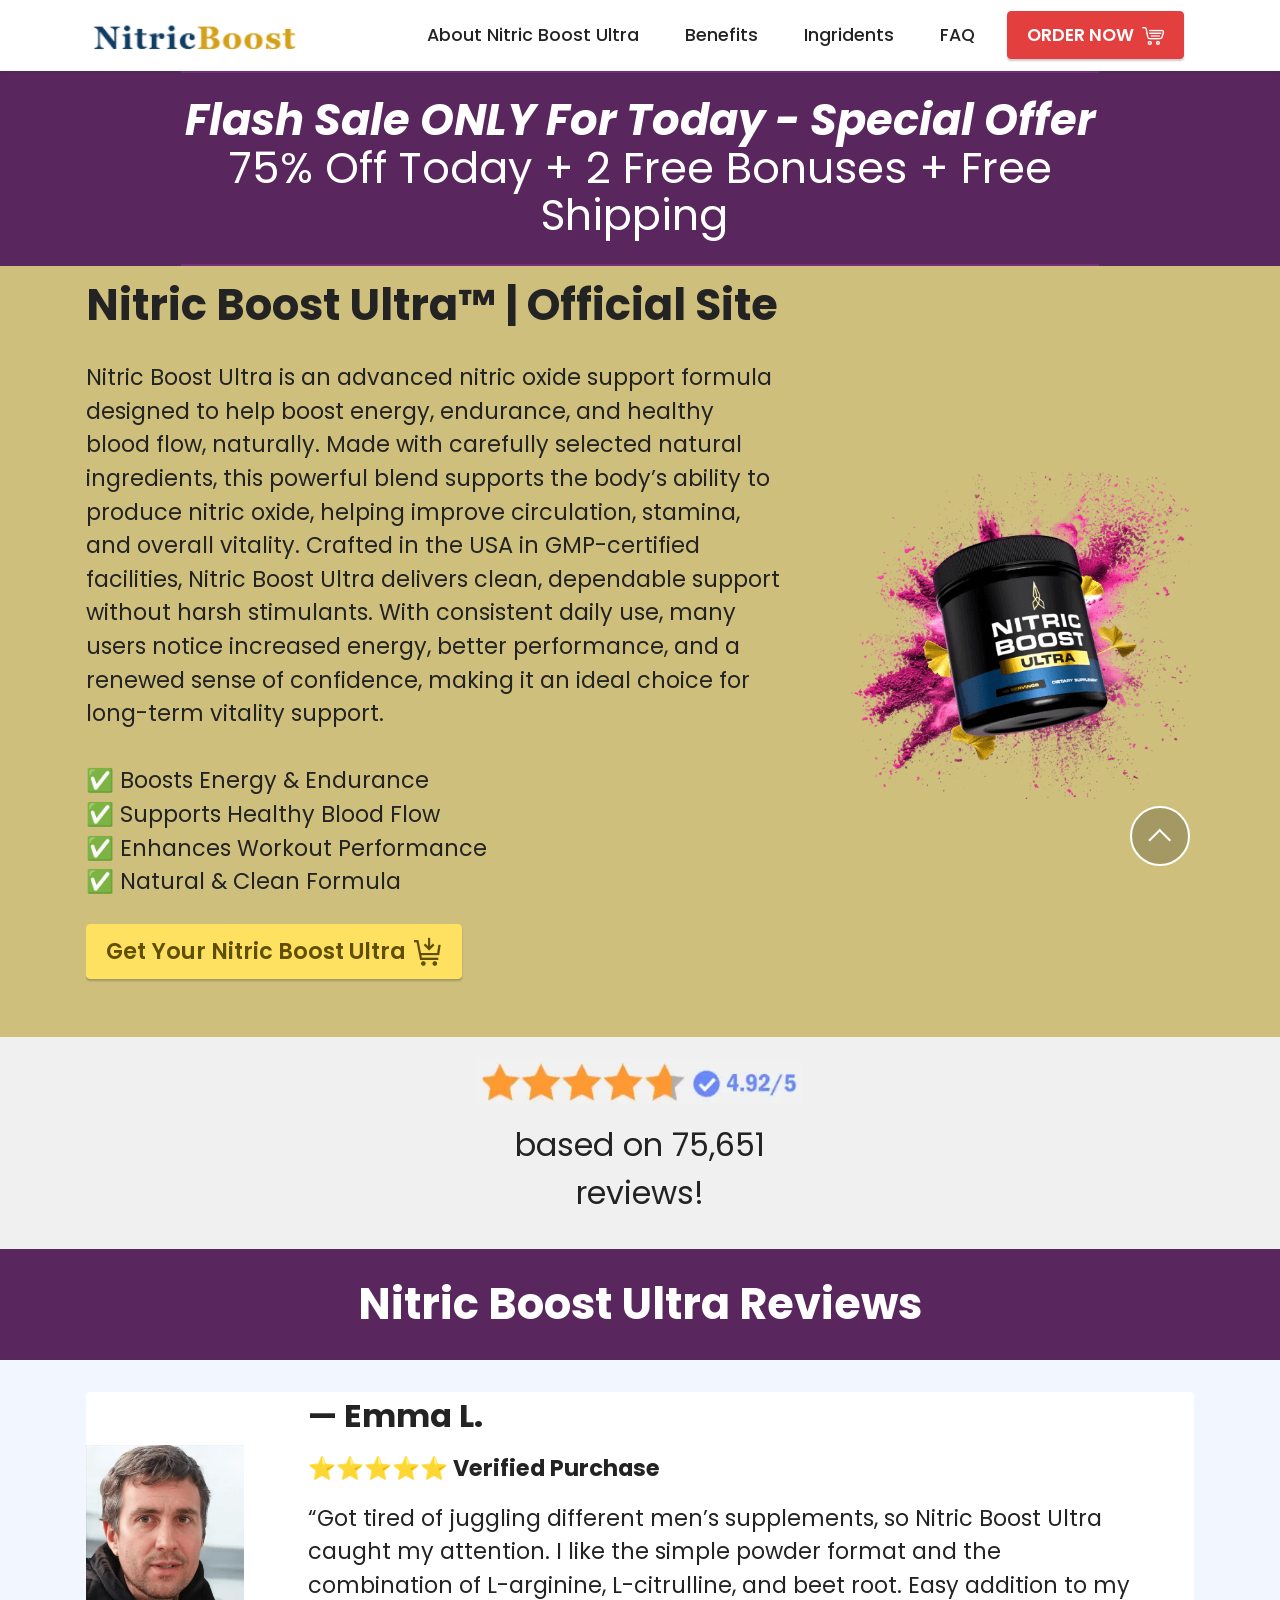
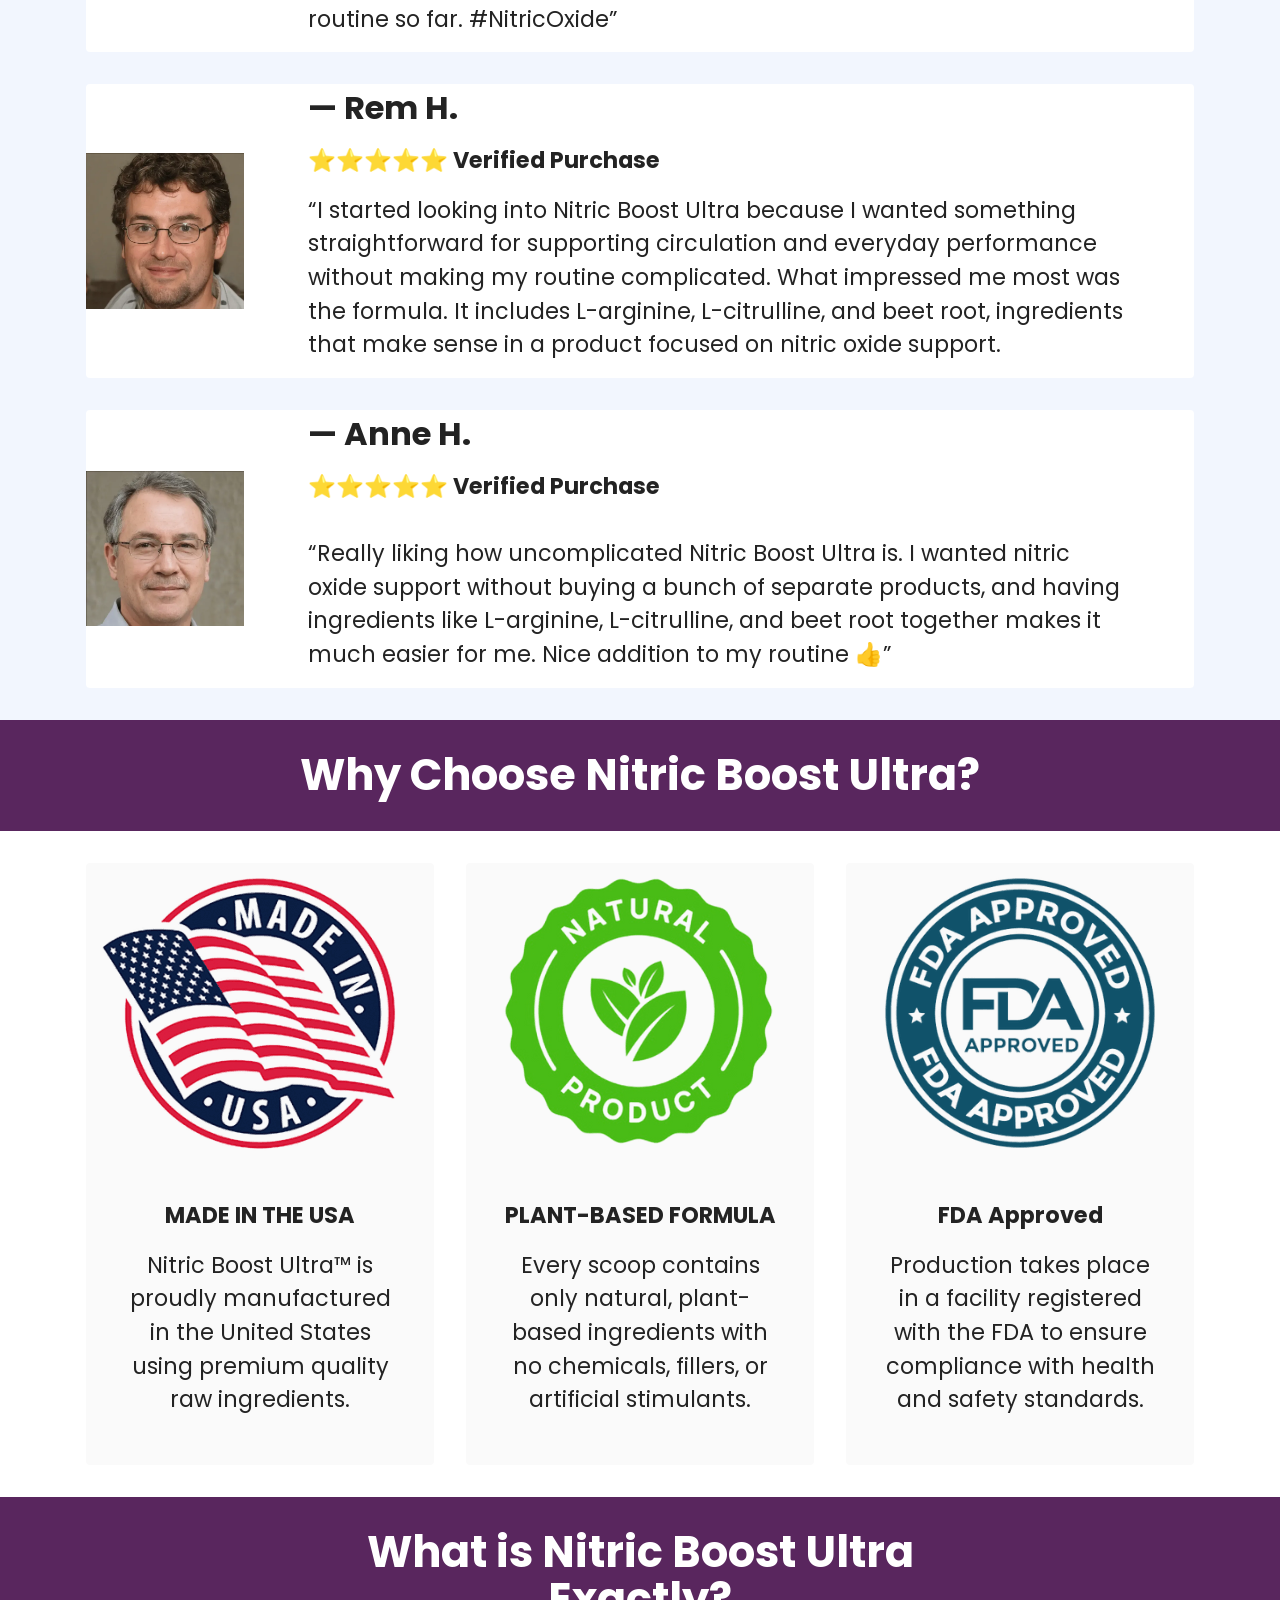
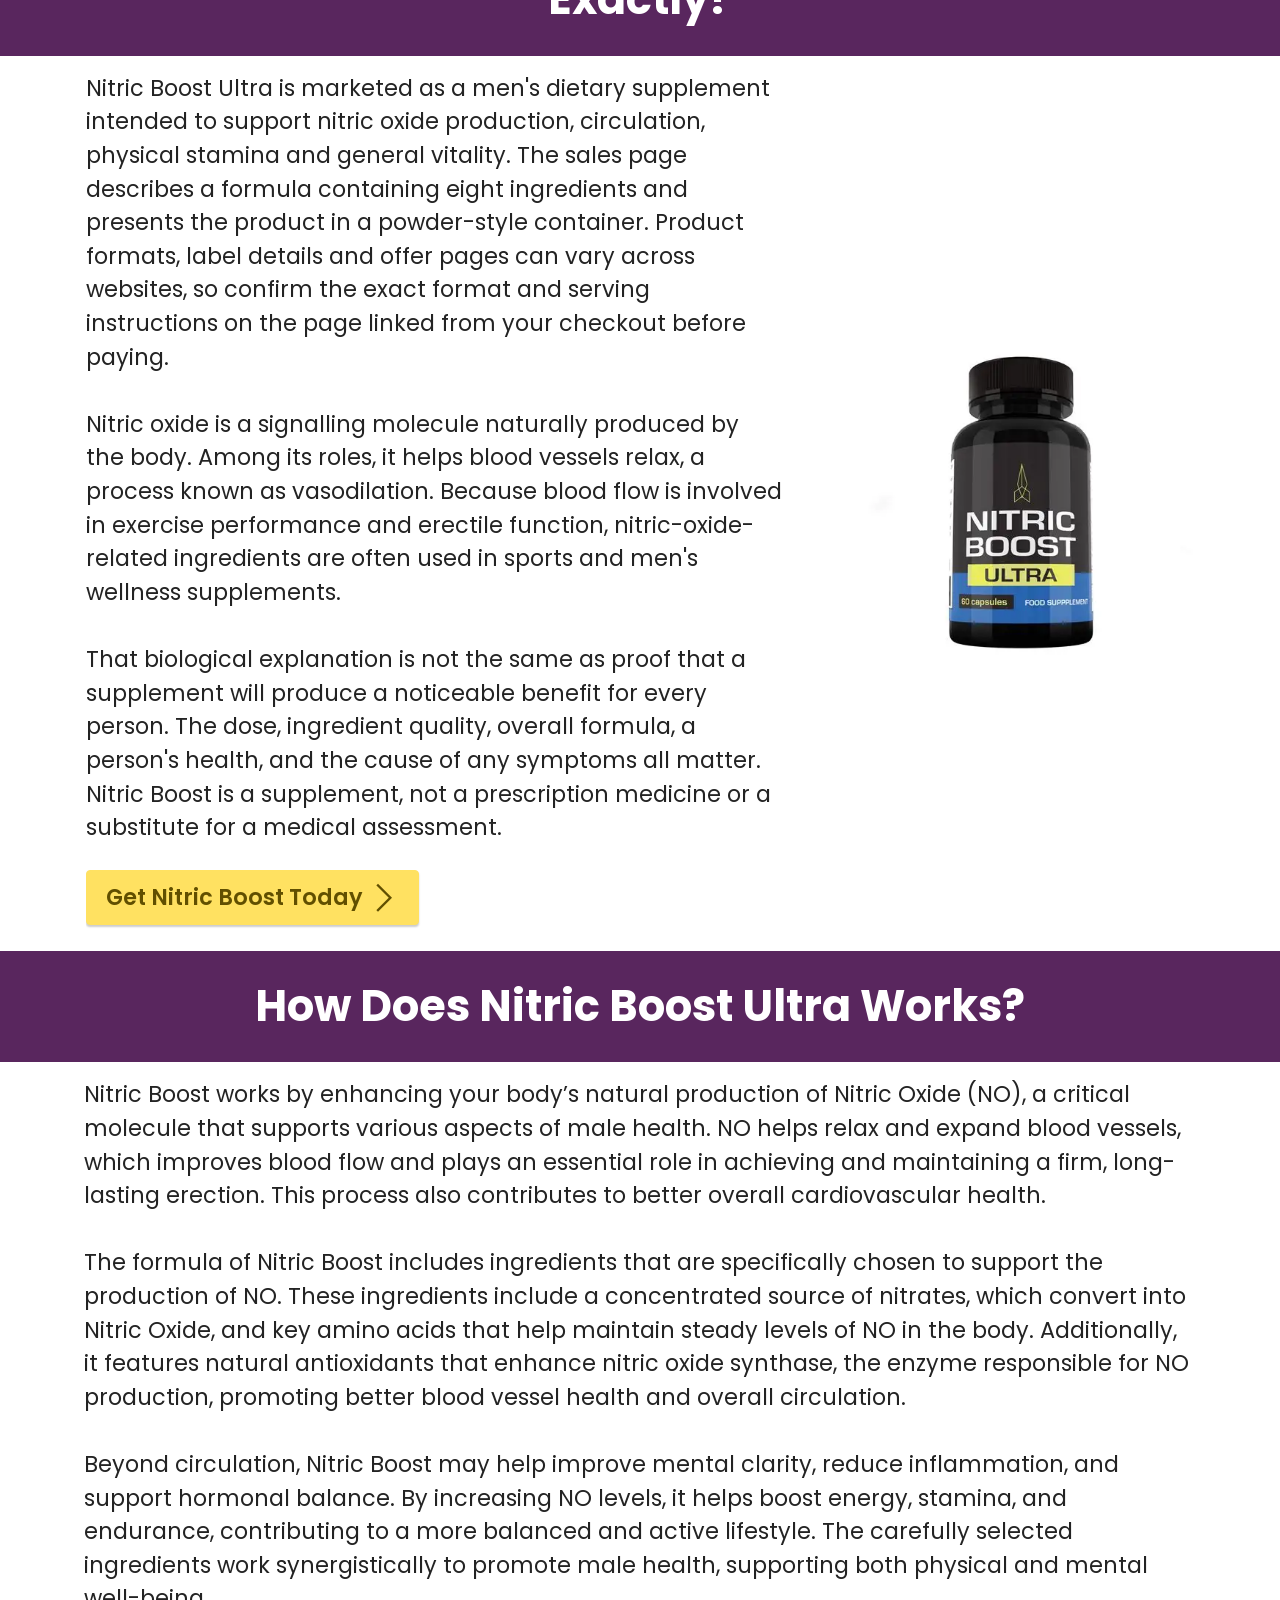
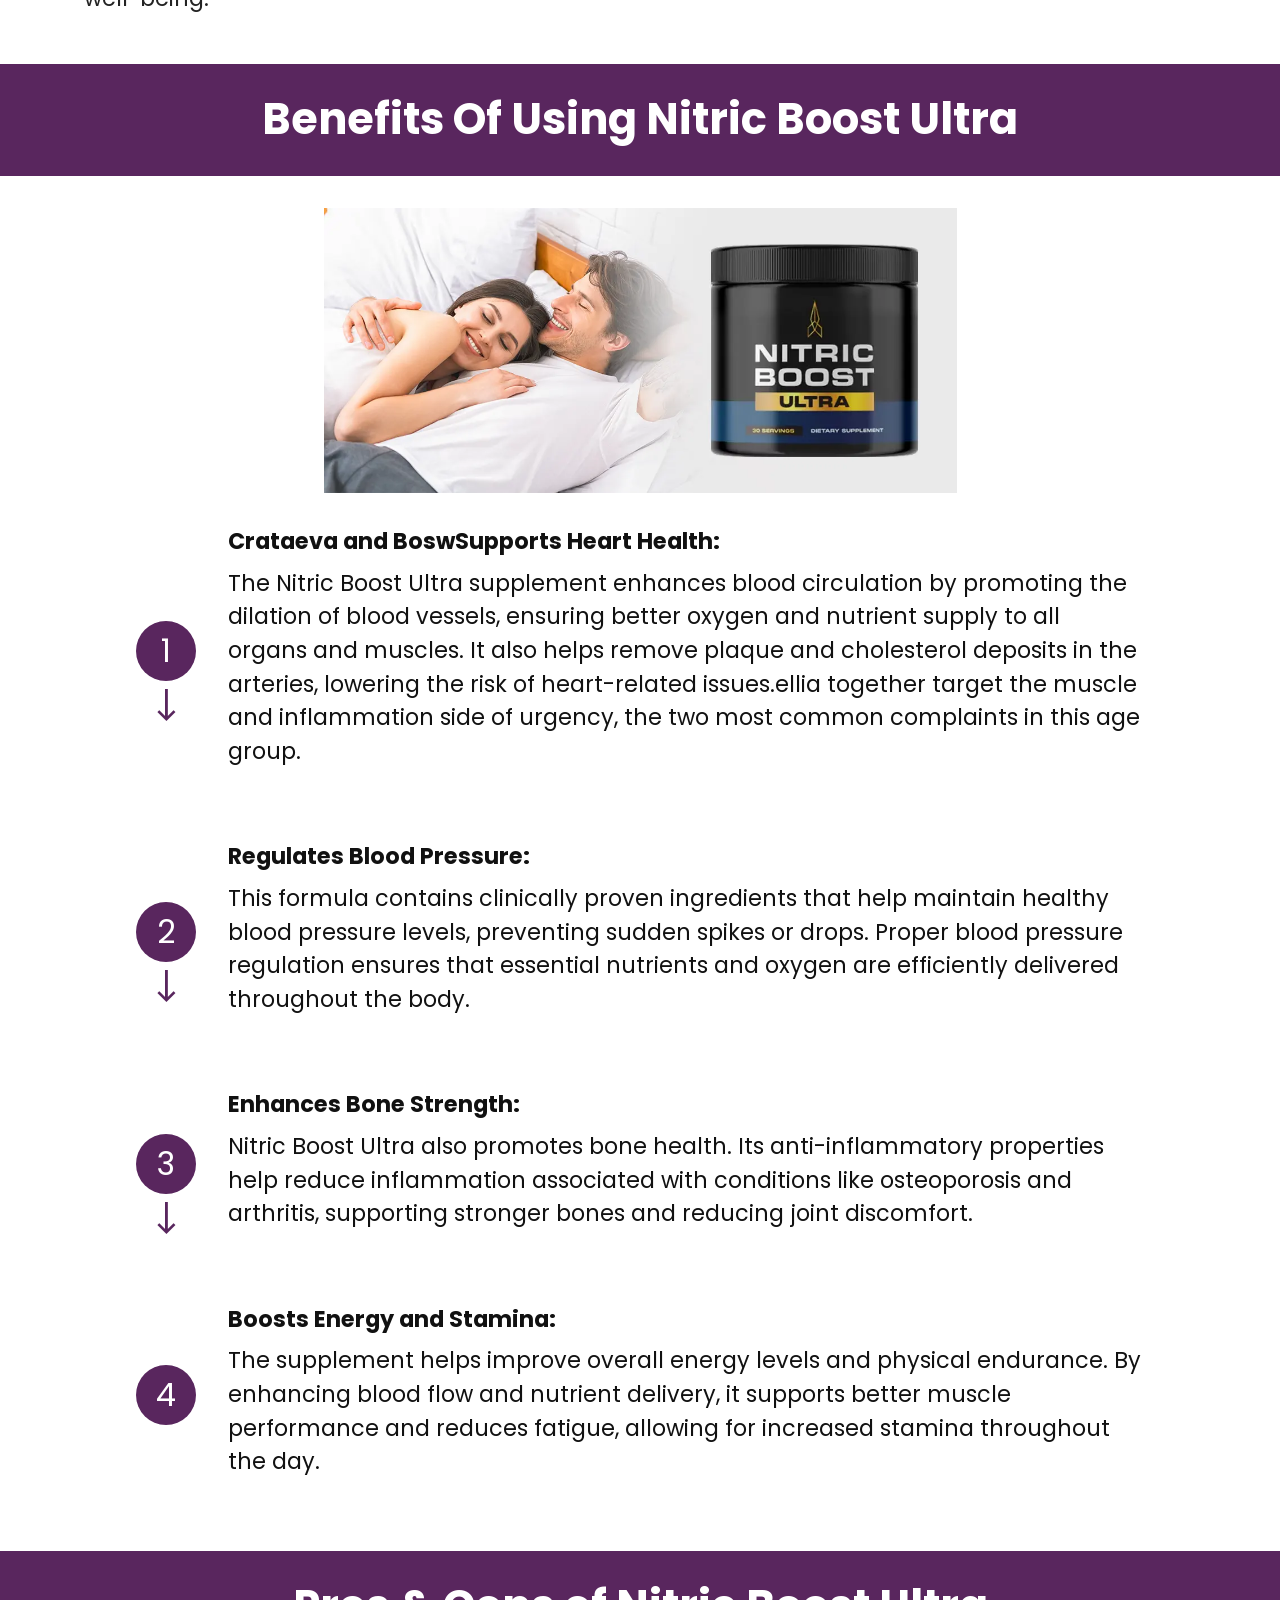
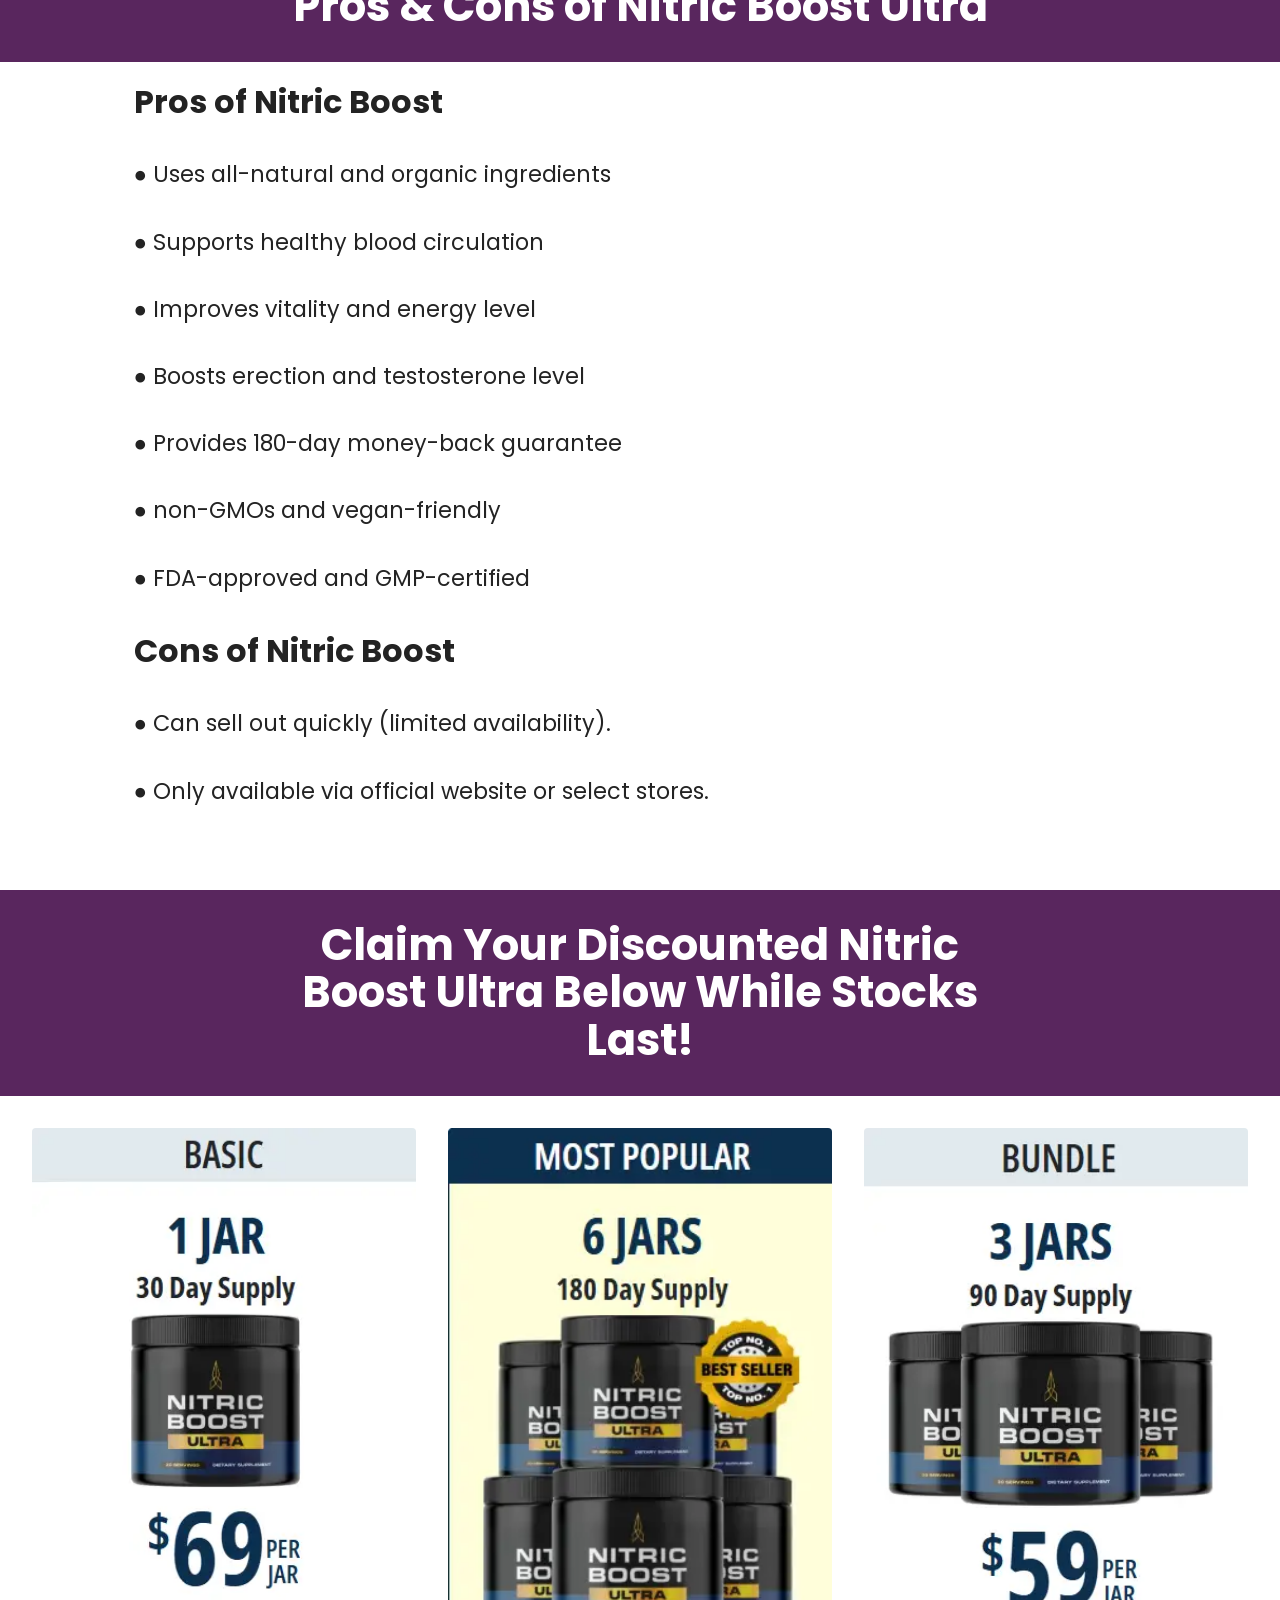
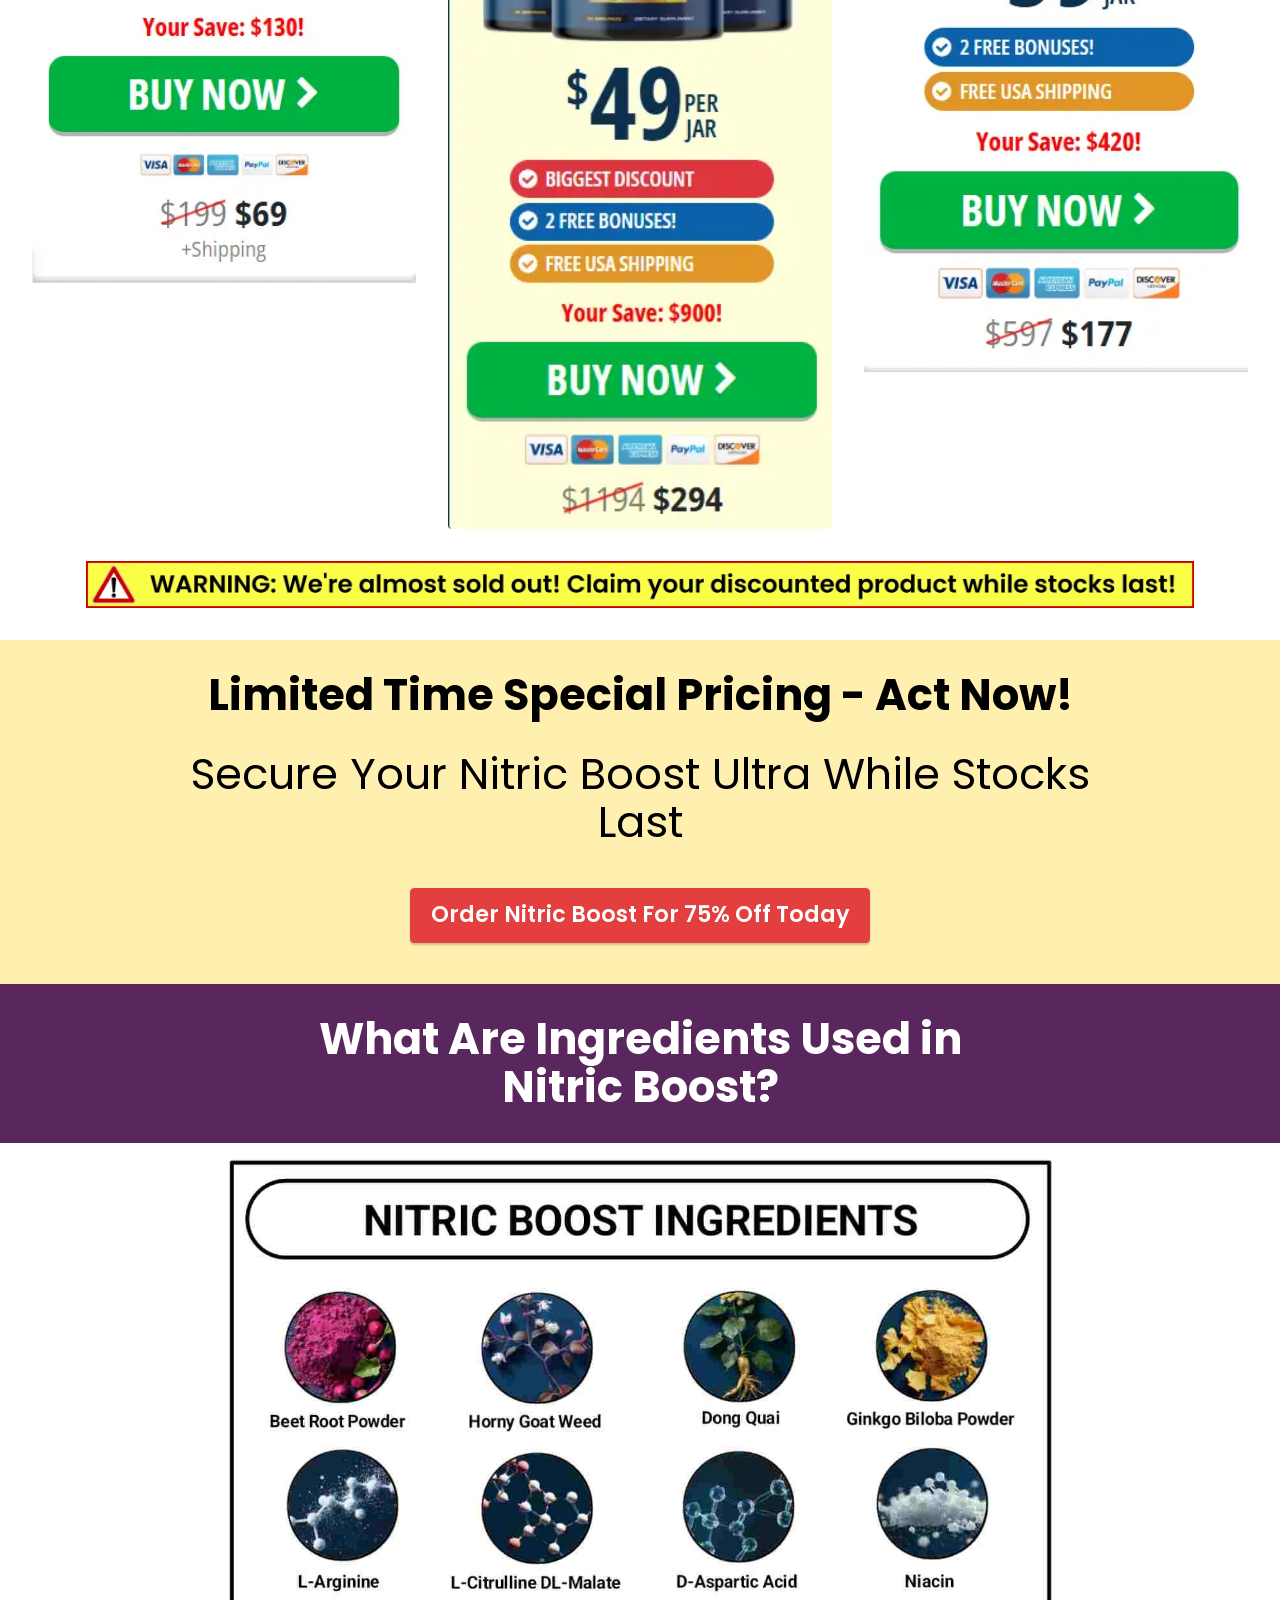
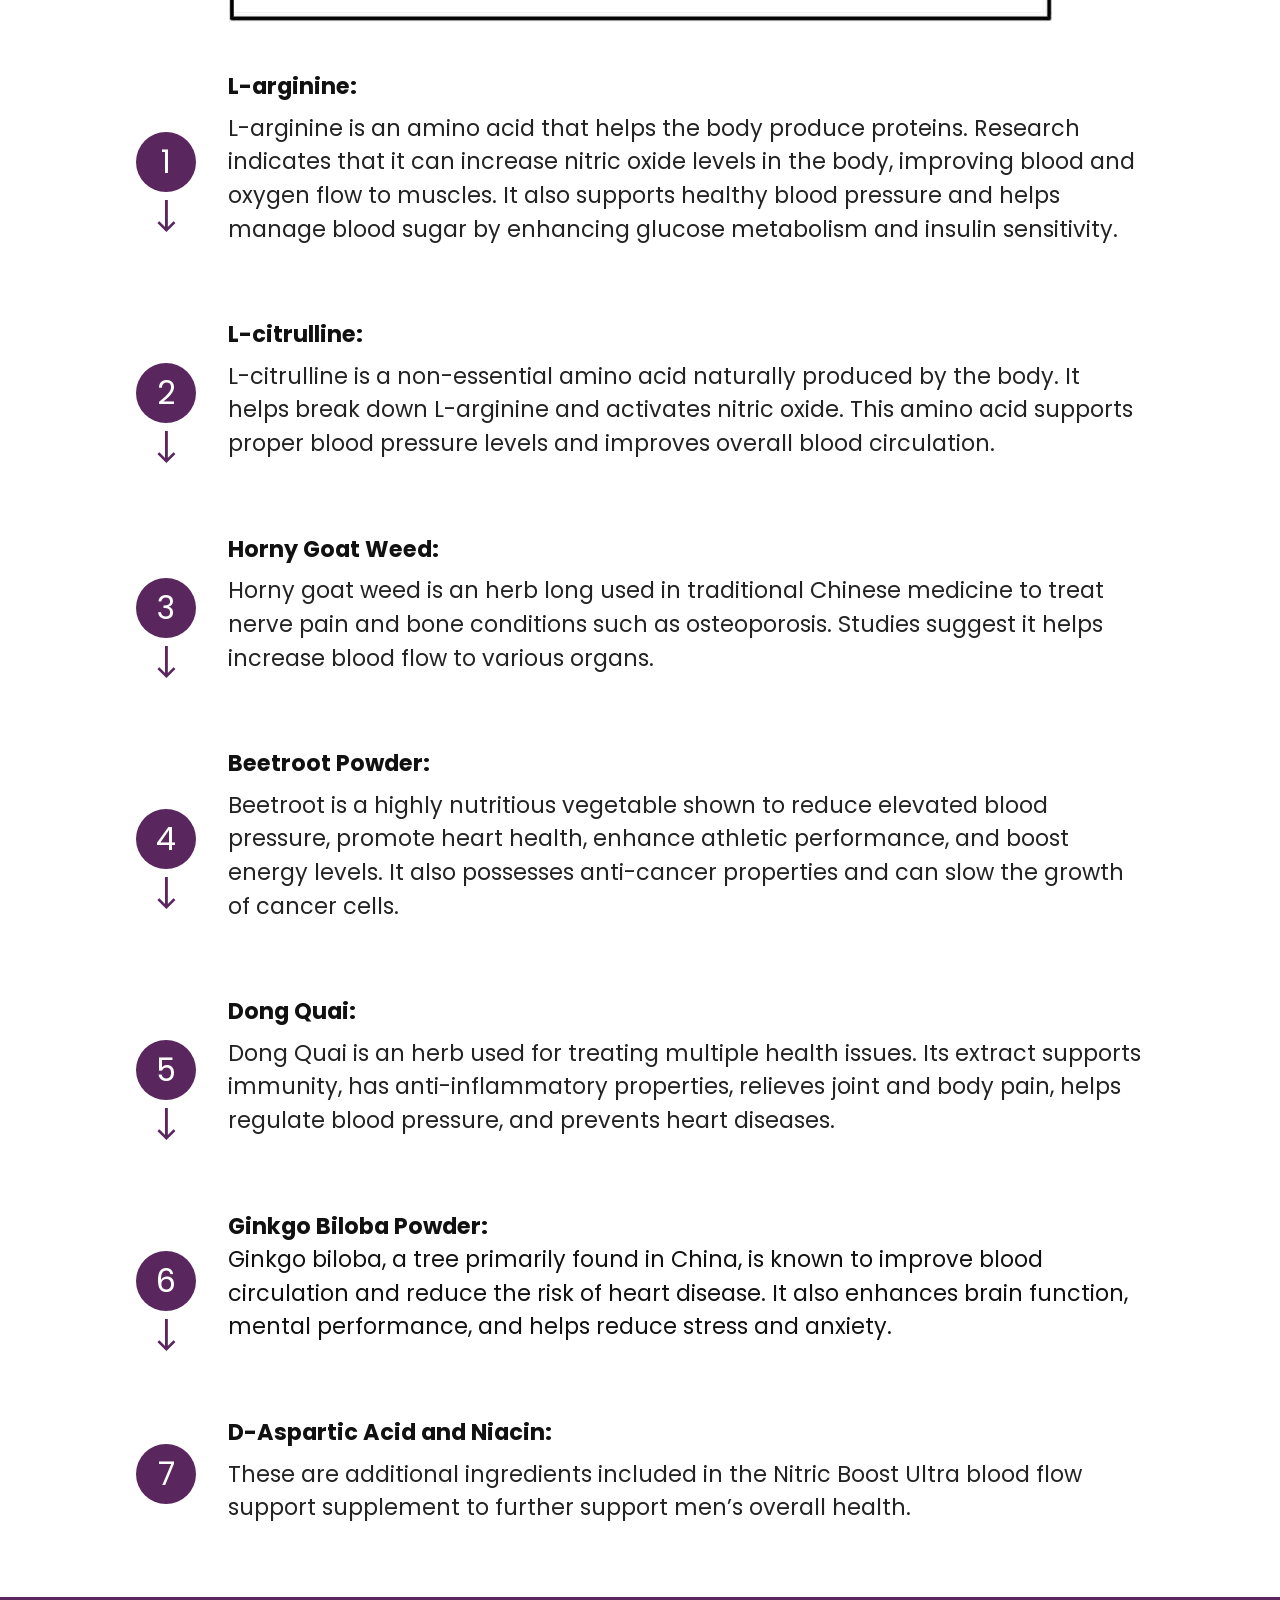
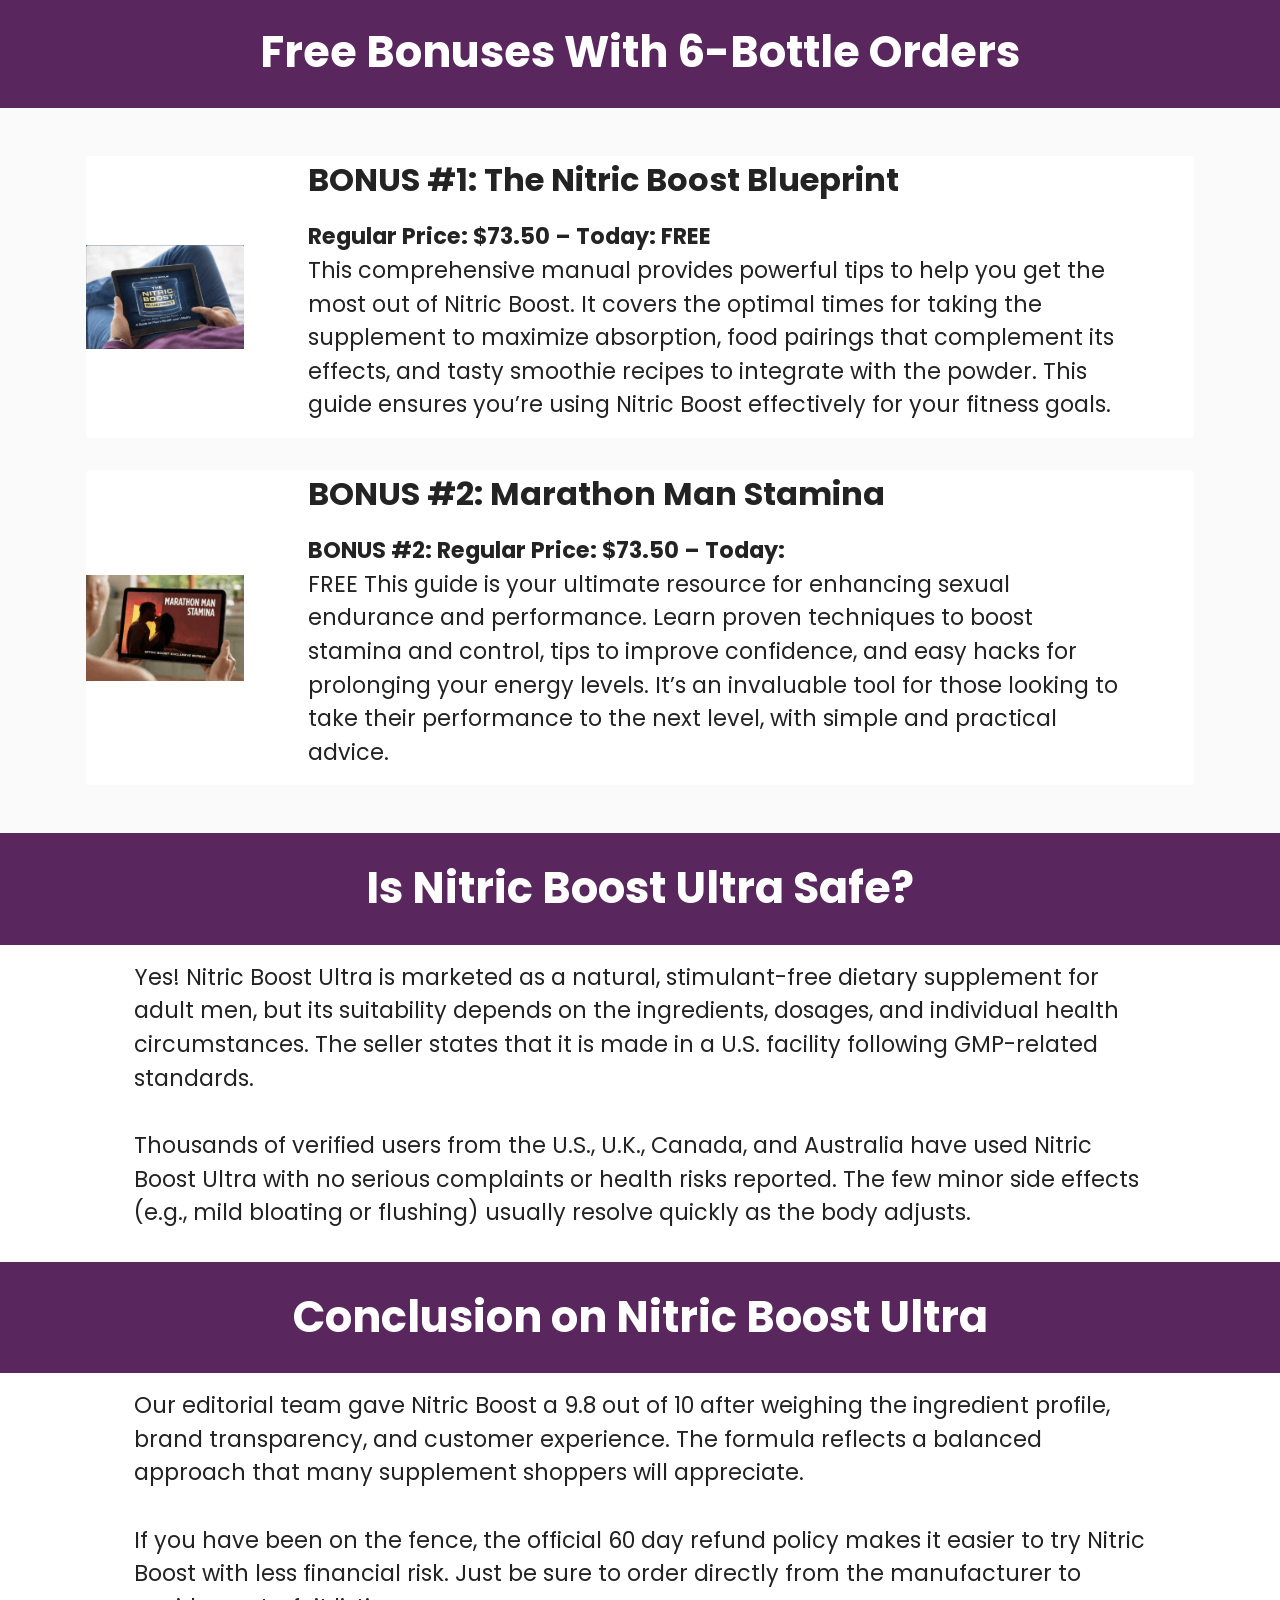
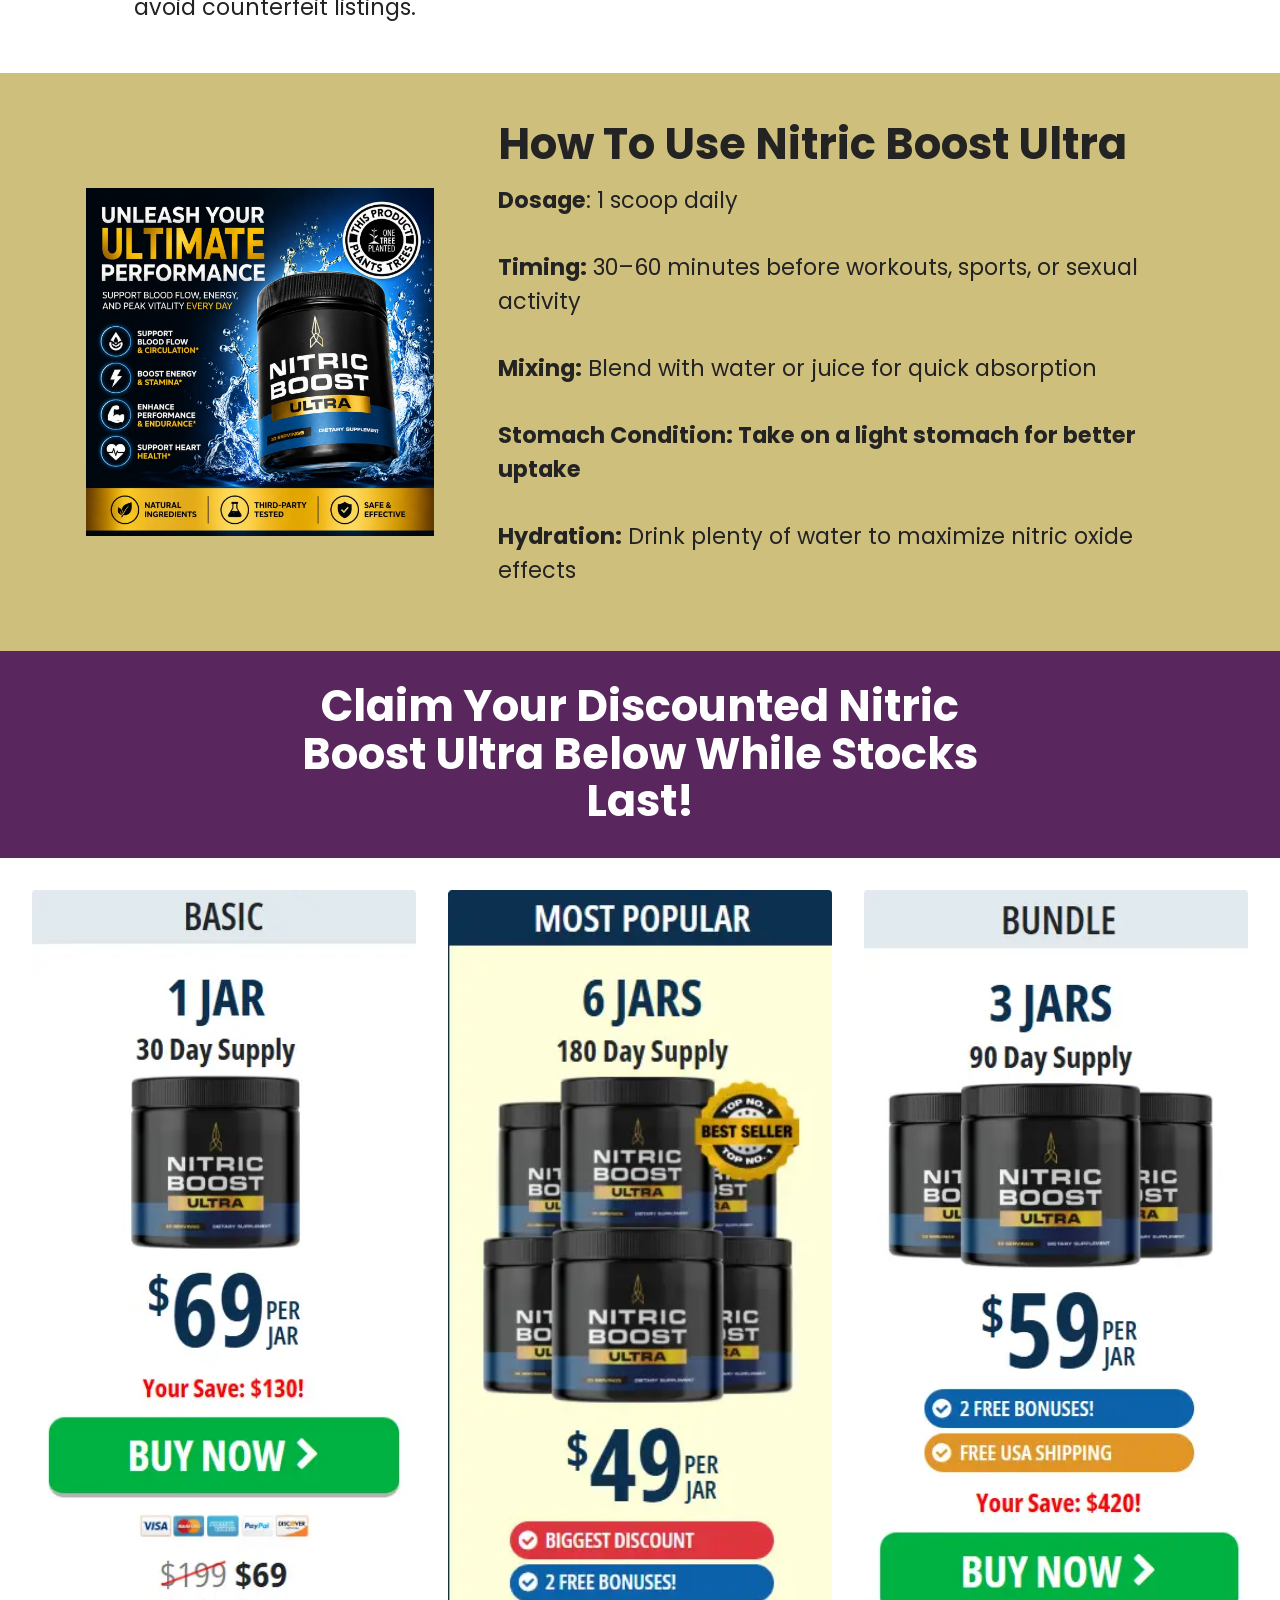
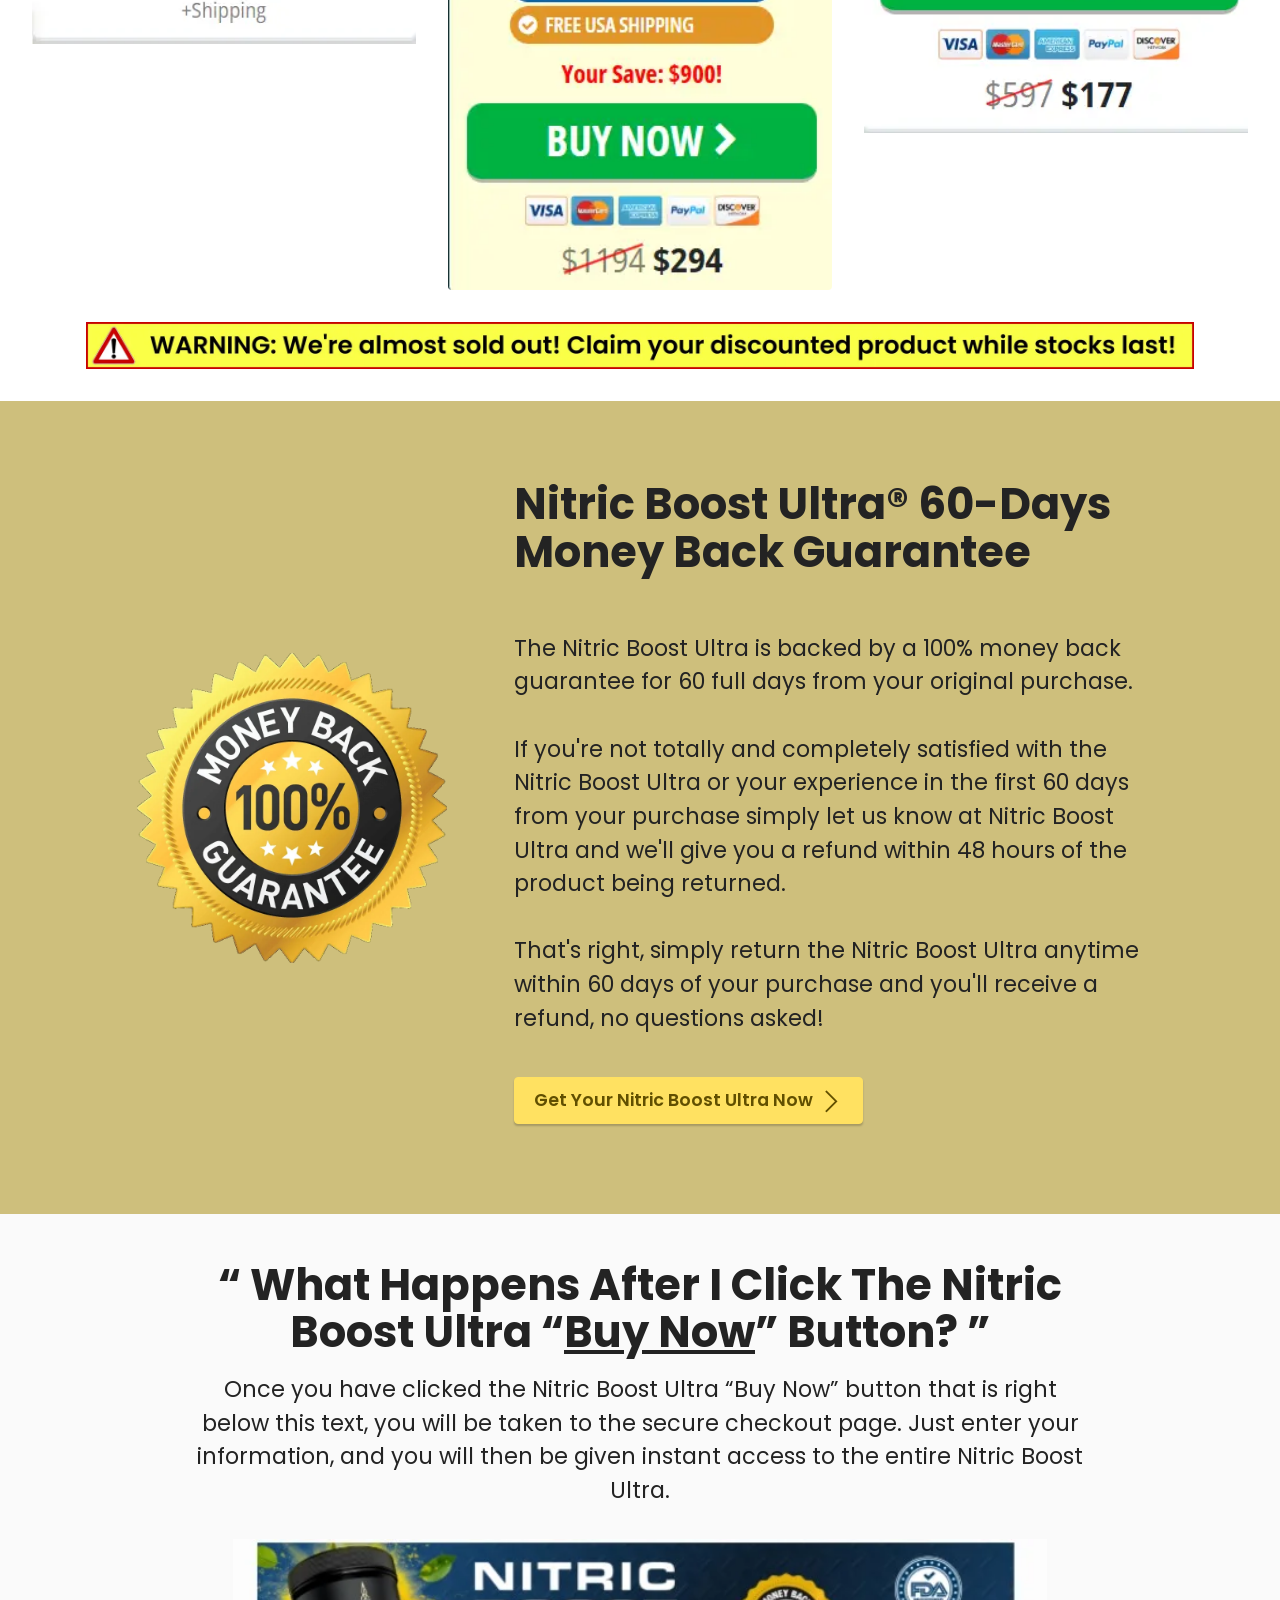
==== commit 3ffe90ef: "Update index.html" ====
--- a/index.html
+++ b/index.html
@@ -1194,11 +1194,9 @@
 <br>© Copyright 2026 - All Rights Reserved.</p>
             </div>
         </div>
-    </div>
-</section><section class="display-7" style="padding: 0;align-items: center;justify-content: center;flex-wrap: wrap;    align-content: center;display: flex;position: relative;height: 4rem;"><a href="https://mobiri.se/4949637" style="flex: 1 1;height: 4rem;position: absolute;width: 100%;z-index: 1;"><img alt="" style="height: 4rem;" src="[data-uri]"></a><p style="margin: 0;text-align: center;" class="display-7">&#8204;</p><a style="z-index:1" href="https://mobirise.com"> Website Software</a></section><script src="assets/bootstrap/js/bootstrap.bundle.min.js"></script>  <script src="assets/smoothscroll/smooth-scroll.js"></script>  <script src="assets/ytplayer/index.js"></script>  <script src="assets/dropdown/js/navbar-dropdown.js"></script>  <script src="assets/mbr-switch-arrow/mbr-switch-arrow.js"></script>  <script src="assets/theme/js/script.js"></script>  
-  
+    </div>  
   
  <div id="scrollToTop" class="scrollToTop mbr-arrow-up"><a style="text-align: center;"><i class="mbr-arrow-up-icon mbr-arrow-up-icon-cm cm-icon cm-icon-smallarrow-up"></i></a></div>
     <input name="animation" type="hidden">
   </body>
-</html>+</html>
